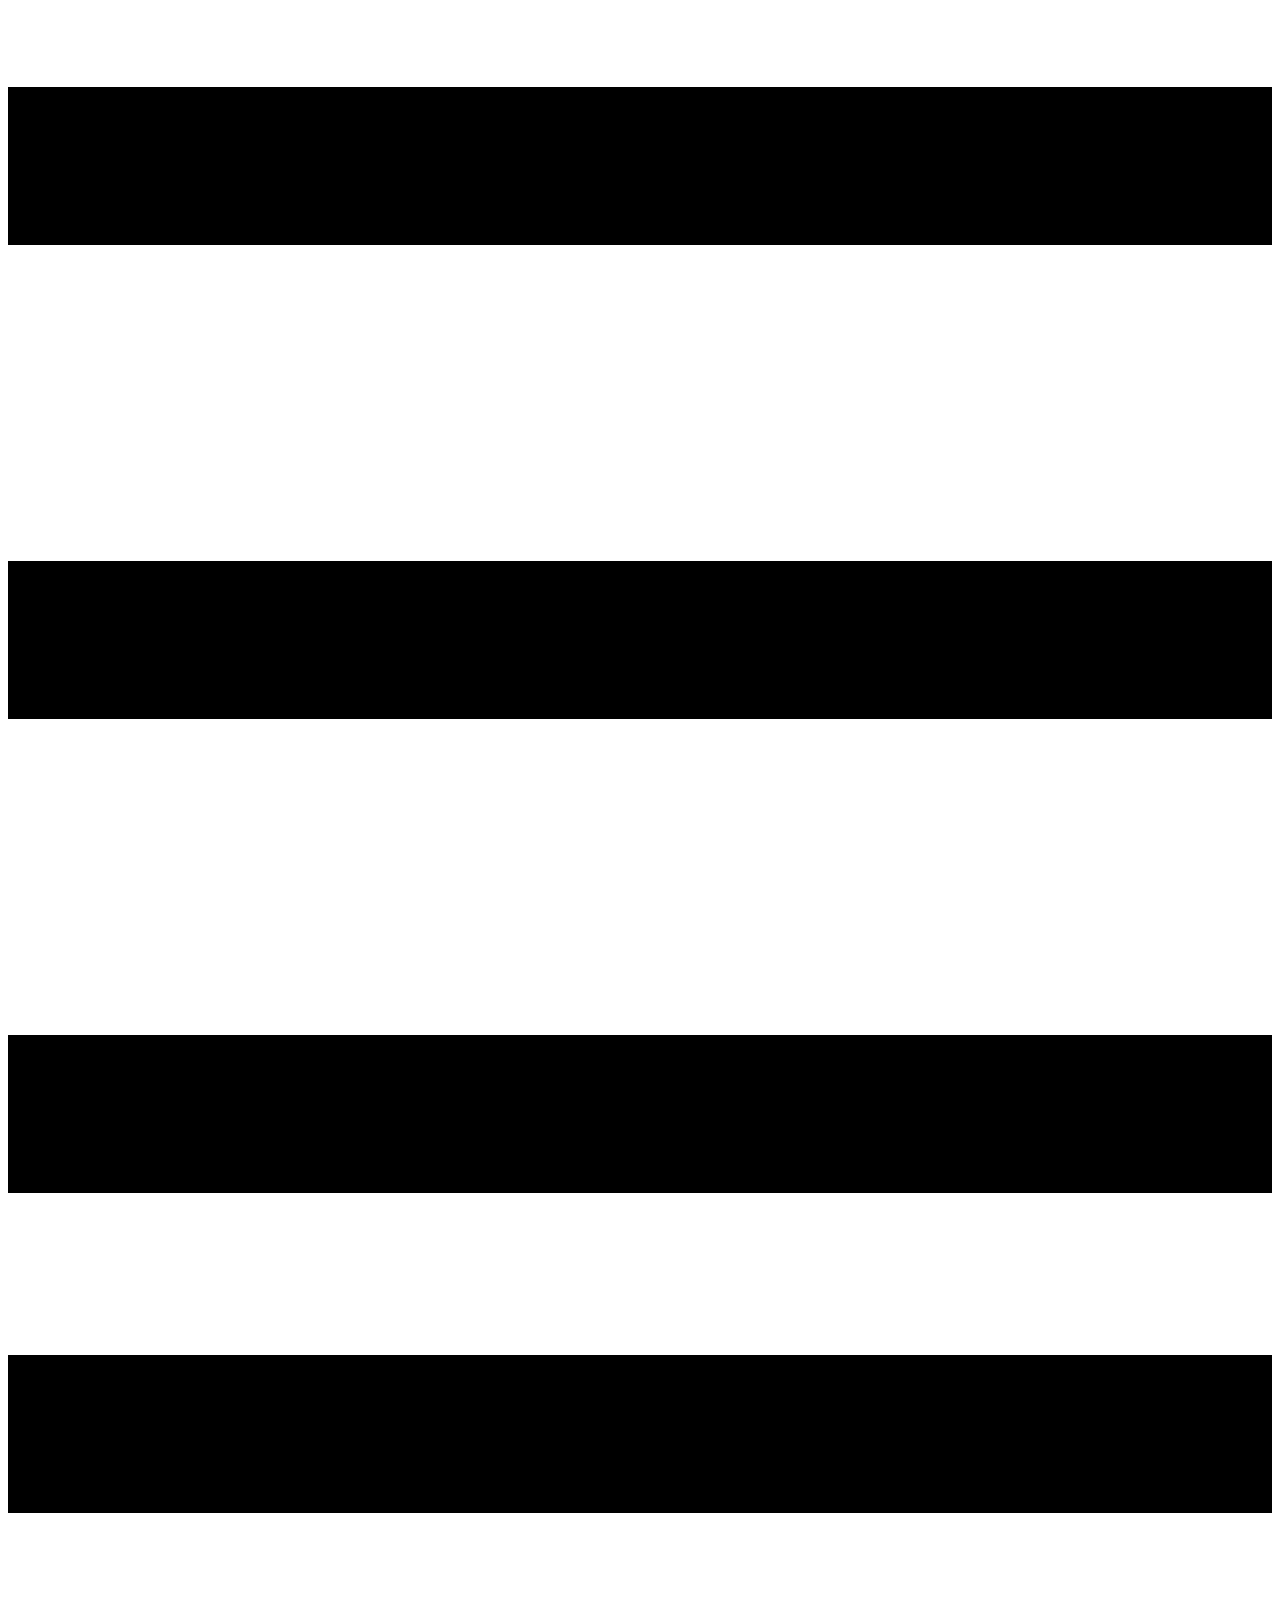
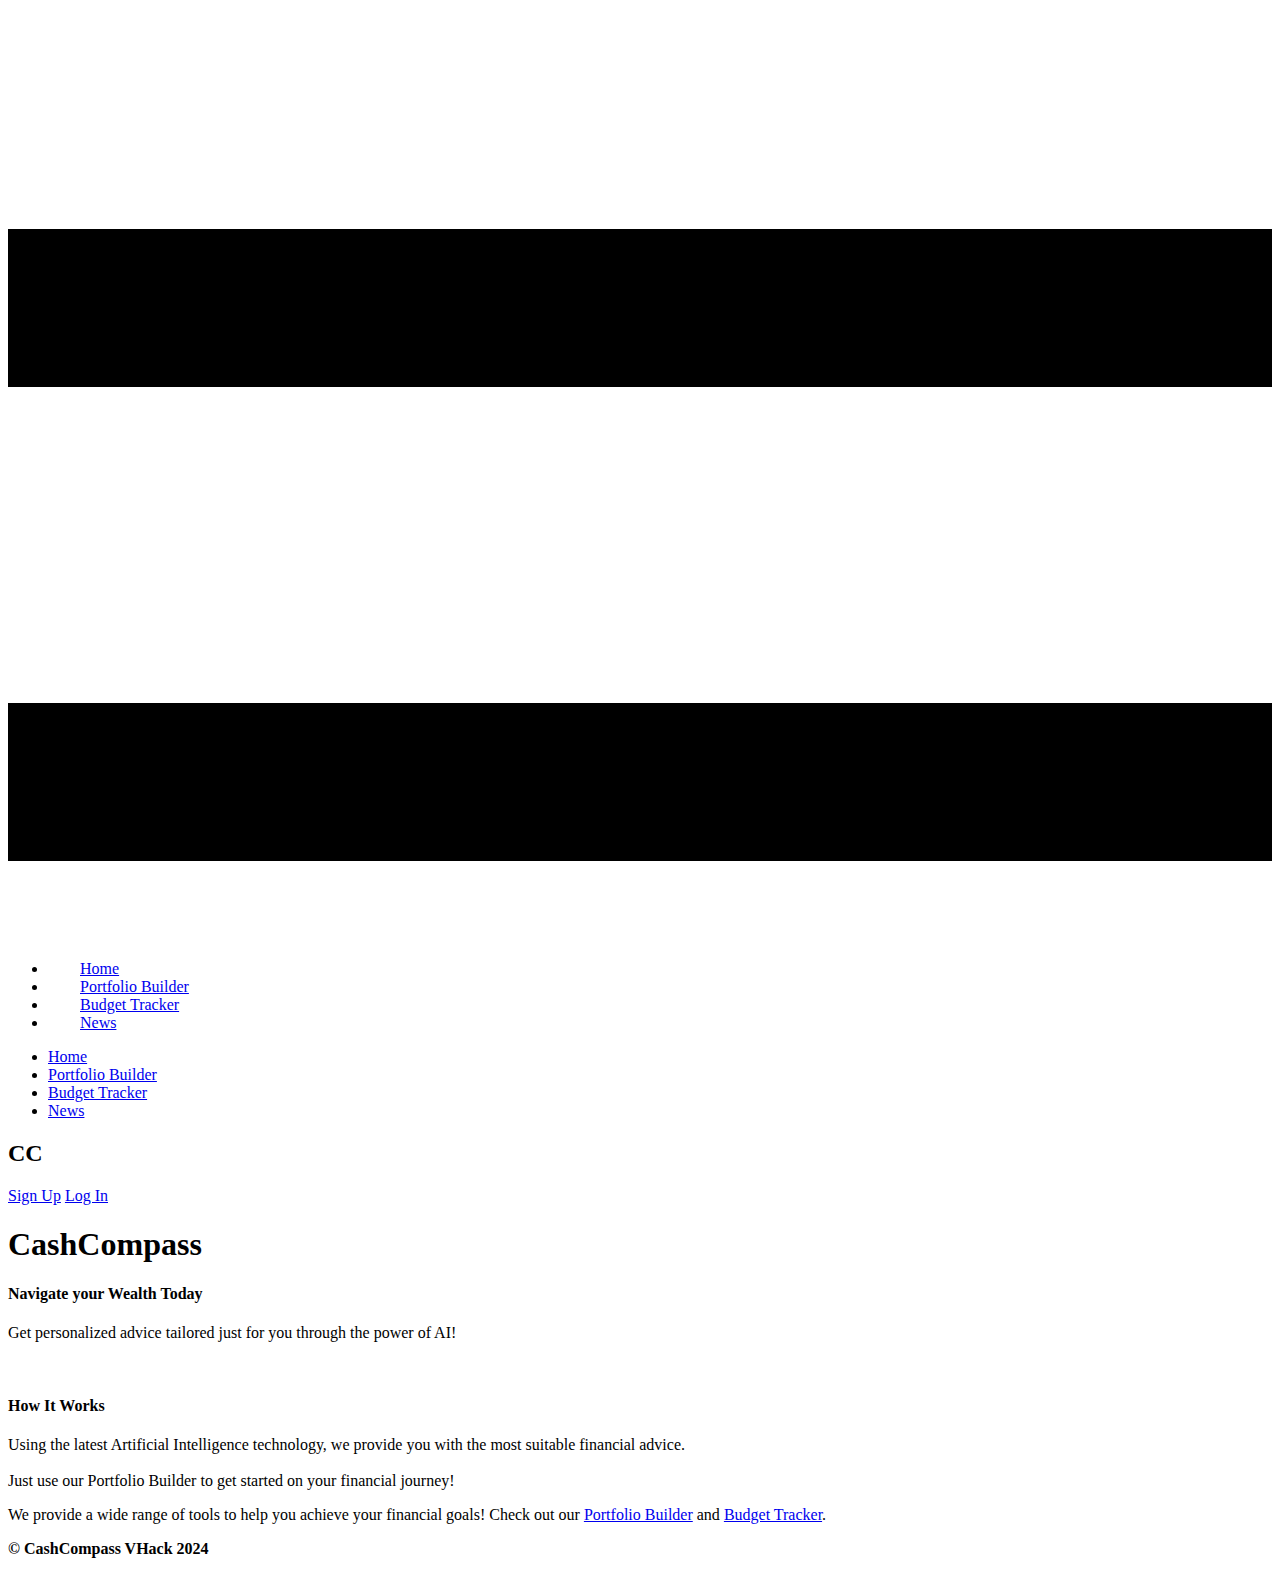
==== index.html @ 0fbaa310 "Add HTML files via upload" ====
<!DOCTYPE html>
<html style="font-size: 16px;" lang="en"><head>
    <meta name="viewport" content="width=device-width, initial-scale=1.0">
    <meta charset="utf-8">
    <meta name="keywords" content="CashCompass, VHack 2024">
    <meta name="description" content="">
	<link rel="icon" href="images/favicon.ico">
    <title>Home</title>
    <link rel="stylesheet" href="styles/myPage.css" media="screen">
<link rel="stylesheet" href="styles/Home.css" media="screen">
    <script class="u-script" type="text/javascript" src="scripts/jquery.js" defer=""></script>
    <script class="u-script" type="text/javascript" src="scripts/myPage.js" defer=""></script>
    
    
    
    
    
    
    <script type="application/ld+json">{
		"@context": "http://schema.org",
		"@type": "Organization",
		"name": ""
}</script>
    <meta name="theme-color" content="#478ac9">
    <meta property="og:title" content="Home">
    <meta property="og:type" content="website">
  <meta data-intl-tel-input-cdn-path="intlTelInput/"></head>
  <body data-path-to-root="./" data-include-products="false" class="u-body u-xl-mode" data-lang="en"><header class="u-clearfix u-header u-header" id="sec-511f"><div class="u-clearfix u-sheet u-sheet-1">
        <nav class="u-menu u-menu-one-level u-offcanvas u-menu-1">
          <div class="menu-collapse u-custom-font" style="font-size: 1rem; letter-spacing: 0px; font-family: MadimiOne-Regular;">
            <a class="u-button-style u-custom-left-right-menu-spacing u-custom-padding-bottom u-custom-top-bottom-menu-spacing u-nav-link u-text-active-palette-1-base u-text-hover-palette-2-base" href="#">
              <svg class="u-svg-link" viewBox="0 0 24 24"><use xmlns:xlink="http://www.w3.org/1999/xlink" xlink:href="#menu-hamburger"></use></svg>
              <svg class="u-svg-content" version="1.1" id="menu-hamburger" viewBox="0 0 16 16" x="0px" y="0px" xmlns:xlink="http://www.w3.org/1999/xlink" xmlns="http://www.w3.org/2000/svg"><g><rect y="1" width="16" height="2"></rect><rect y="7" width="16" height="2"></rect><rect y="13" width="16" height="2"></rect>
</g></svg>
            </a>
          </div>
          <div class="u-custom-menu u-nav-container">
            <ul class="u-custom-font u-nav u-unstyled u-nav-1"><li class="u-nav-item"><a class="u-button-style u-nav-link u-text-active-palette-1-base u-text-hover-palette-2-base" href="Home.html" style="padding: 22px 32px;">Home</a>
</li><li class="u-nav-item"><a class="u-button-style u-nav-link u-text-active-palette-1-base u-text-hover-palette-2-base" href="Portfolio-Builder.html" style="padding: 22px 32px;">Portfolio Builder</a>
</li><li class="u-nav-item"><a class="u-button-style u-nav-link u-text-active-palette-1-base u-text-hover-palette-2-base" href="Budget-Tracker.html" style="padding: 22px 32px;">Budget Tracker</a>
</li><li class="u-nav-item"><a class="u-button-style u-nav-link u-text-active-palette-1-base u-text-hover-palette-2-base" href="News.html" style="padding: 22px 32px;">News</a>
</li></ul>
          </div>
          <div class="u-custom-menu u-nav-container-collapse">
            <div class="u-black u-container-style u-inner-container-layout u-opacity u-opacity-95 u-sidenav">
              <div class="u-inner-container-layout u-sidenav-overflow">
                <div class="u-menu-close"></div>
                <ul class="u-align-center u-nav u-popupmenu-items u-unstyled u-nav-2"><li class="u-nav-item"><a class="u-button-style u-nav-link" href="Home.html">Home</a>
</li><li class="u-nav-item"><a class="u-button-style u-nav-link" href="Portfolio-Builder.html">Portfolio Builder</a>
</li><li class="u-nav-item"><a class="u-button-style u-nav-link" href="Budget-Tracker.html">Budget Tracker</a>
</li><li class="u-nav-item"><a class="u-button-style u-nav-link" href="News.html">News</a>
</li></ul>
              </div>
            </div>
            <div class="u-black u-menu-overlay u-opacity u-opacity-70"></div>
          </div>
        </nav>
        <h2 class="u-text u-text-default u-text-1">
          <a class="u-active-none u-border-none u-btn u-button-link u-button-style u-custom-font u-hover-none u-none u-text-palette-1-base u-btn-1" data-href="Home.html">CC</a>
        </h2>
        <a href="Sign-Up.html" class="u-border-2 u-border-black u-btn u-button-style u-custom-font u-hover-black u-none u-text-black u-text-hover-white u-btn-2">Sign Up</a>
        <a href="Log-In.html" class="u-border-2 u-border-black u-btn u-button-style u-custom-font u-hover-black u-none u-text-black u-text-hover-white u-btn-3">Log In</a>
      </div></header>
    <section class="u-align-center-lg u-align-center-md u-align-center-xl u-align-left-sm u-align-left-xs u-clearfix u-valign-middle-sm u-valign-middle-xs u-white u-section-1" id="carousel_6de9">
      <div class="u-expanded-height u-expanded-height-lg u-expanded-height-md u-expanded-height-xl u-palette-5-base u-shape u-shape-rectangle u-shape-1"></div>
      <h1 class="u-custom-font u-text u-text-default u-text-1">CashCompass</h1>
      <h4 class="u-custom-font u-text u-text-default u-text-2">Navigate your Wealth Today</h4>
      <div class="data-layout-selected u-clearfix u-layout-wrap u-layout-wrap-1">
        <div class="u-gutter-0 u-layout">
          <div class="u-layout-row">
            <div class="u-size-18 u-size-30-md">
              <div class="u-layout-col">
                <div class="u-container-style u-layout-cell u-left-cell u-size-30 u-layout-cell-1">
                  <div class="u-container-layout u-container-layout-1">
                    <p class="u-custom-font u-text u-text-3">Get personalized advice tailored just for you through the power of AI!&nbsp;</p>
                  </div>
                </div>
                <div class="u-container-style u-layout-cell u-left-cell u-size-30 u-layout-cell-2">
                  <div class="u-container-layout u-container-layout-2"></div>
                </div>
              </div>
            </div>
            <div class="u-size-24 u-size-30-md">
              <div class="u-layout-col">
                <div class="u-align-center u-container-style u-layout-cell u-palette-3-light-2 u-size-60 u-layout-cell-3">
                  <div class="u-container-layout u-valign-top u-container-layout-3">
                    <img src="images/4abaff86944da8826da0b79e8a0ff08a25c83c6dc4500ad5193682e3a07a46d9c67d6474e17c71933e3f9fa9e5c851175e92c1b2ada592873acc8d_1280.jpg" alt="" class="u-expanded-width u-image u-image-default u-image-1" data-image-width="1280" data-image-height="865">
                    <h4 class="u-custom-font u-text u-text-default u-text-4">How It Works</h4>
                    <p class="u-custom-font u-text u-text-default u-text-5">Using the latest Artificial Intelligence technology, we provide you with the most suitable financial advice.<br>
                      <br>Just use our Portfolio Builder to get started on your financial journey!
                    </p>
                  </div>
                </div>
              </div>
            </div>
            <div class="u-size-18 u-size-60-md">
              <div class="u-layout-col">
                <div class="u-container-style u-layout-cell u-right-cell u-size-30 u-layout-cell-4">
                  <div class="u-container-layout u-container-layout-4">
                    <p class="u-custom-font u-text u-text-default u-text-6">We provide a wide range of tools to help you achieve your financial goals! Check out our <a href="Portfolio-Builder.html" class="u-active-none u-border-none u-btn u-button-link u-button-style u-hover-none u-none u-text-palette-1-base u-btn-1">Portfolio Builder</a> and <a href="Budget-Tracker.html" class="u-active-none u-border-none u-btn u-button-link u-button-style u-hover-none u-none u-text-palette-1-base u-btn-2">Budget Tracker</a>.<br>
                    </p>
                  </div>
                </div>
                <div class="u-container-style u-layout-cell u-right-cell u-size-30 u-layout-cell-5">
                  <div class="u-container-layout u-container-layout-5"></div>
                </div>
              </div>
            </div>
          </div>
        </div>
      </div>
    </section>
    
    
    
    <footer class="u-align-center u-clearfix u-footer u-grey-80 u-footer" id="sec-7d5c"><div class="u-clearfix u-sheet u-sheet-1">
        <p class="u-small-text u-text u-text-variant u-text-1"><b>© CashCompass VHack 2024</b>
        </p>
      </div></footer>
    
  
</body></html>
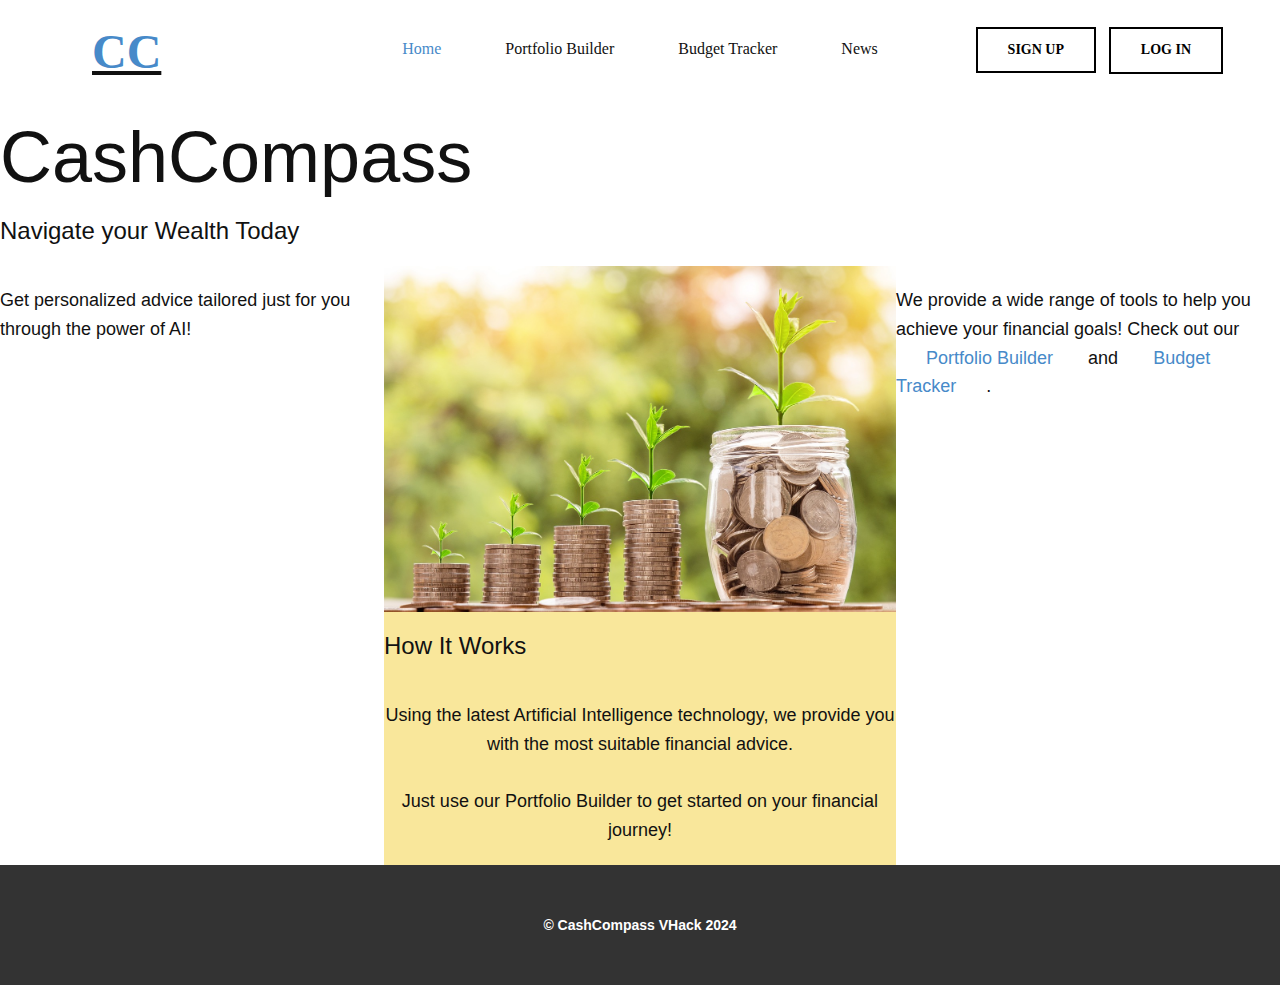
==== commit 7a2f149d: "Fix minor bug" ====
--- a/index.html
+++ b/index.html
@@ -7,7 +7,7 @@
 	<link rel="icon" href="images/favicon.ico">
     <title>Home</title>
     <link rel="stylesheet" href="styles/myPage.css" media="screen">
-<link rel="stylesheet" href="styles/Home.css" media="screen">
+<link rel="stylesheet" href="styles/index" media="screen">
     <script class="u-script" type="text/javascript" src="scripts/jquery.js" defer=""></script>
     <script class="u-script" type="text/javascript" src="scripts/myPage.js" defer=""></script>
     
@@ -119,4 +119,4 @@
       </div></footer>
     
   
-</body></html>+</body></html>
--- a/styles/myPage.css
+++ b/styles/myPage.css
@@ -0,0 +1,43056 @@
+.fr-clearfix::after {
+  clear: both;
+  display: block;
+  content: "";
+  height: 0; }
+
+.fr-hide-by-clipping {
+  position: absolute;
+  width: 1px;
+  height: 1px;
+  padding: 0;
+  margin: -1px;
+  overflow: hidden;
+  clip: rect(0, 0, 0, 0);
+  border: 0; }
+
+.fr-view img.fr-rounded, .fr-view .fr-img-caption.fr-rounded img {
+  border-radius: 10px;
+  -moz-border-radius: 10px;
+  -webkit-border-radius: 10px;
+  -moz-background-clip: padding;
+  -webkit-background-clip: padding-box;
+  background-clip: padding-box; }
+
+.fr-view img.fr-shadow, .fr-view .fr-img-caption.fr-shadow img {
+  -webkit-box-shadow: 10px 10px 5px 0px #cccccc;
+  -moz-box-shadow: 10px 10px 5px 0px #cccccc;
+  box-shadow: 10px 10px 5px 0px #cccccc; }
+
+.fr-view img.fr-bordered, .fr-view .fr-img-caption.fr-bordered img {
+  border: solid 5px #CCC; }
+
+.fr-view img.fr-bordered {
+  -webkit-box-sizing: content-box;
+  -moz-box-sizing: content-box;
+  box-sizing: content-box; }
+
+.fr-view .fr-img-caption.fr-bordered img {
+  -webkit-box-sizing: border-box;
+  -moz-box-sizing: border-box;
+  box-sizing: border-box; }
+
+.fr-view {
+  word-wrap: break-word; }
+  .fr-view span[style~="color:"] a {
+    color: inherit; }
+  .fr-view strong {
+    font-weight: 700; }
+  .fr-view table[border='0'] td:not([class]), .fr-view table[border='0'] th:not([class]), .fr-view table[border='0'] td[class=""], .fr-view table[border='0'] th[class=""] {
+    border-width: 0px; }
+  .fr-view table {
+    border: none;
+    border-collapse: collapse;
+    empty-cells: show;
+    max-width: 100%; }
+    .fr-view table td {
+      min-width: 5px; }
+    .fr-view table.fr-dashed-borders td, .fr-view table.fr-dashed-borders th {
+      border-style: dashed; }
+    .fr-view table.fr-alternate-rows tbody tr:nth-child(2n) {
+      background: whitesmoke; }
+    .fr-view table td, .fr-view table th {
+      border: 1px solid #DDD; }
+      .fr-view table td:empty, .fr-view table th:empty {
+        height: 20px; }
+      .fr-view table td.fr-highlighted, .fr-view table th.fr-highlighted {
+        border: 1px double red; }
+      .fr-view table td.fr-thick, .fr-view table th.fr-thick {
+        border-width: 2px; }
+    .fr-view table th {
+      background: #ececec; }
+  .fr-view hr {
+    clear: both;
+    user-select: none;
+    -o-user-select: none;
+    -moz-user-select: none;
+    -khtml-user-select: none;
+    -webkit-user-select: none;
+    -ms-user-select: none;
+    break-after: always;
+    page-break-after: always; }
+  .fr-view .fr-file {
+    position: relative; }
+    .fr-view .fr-file::after {
+      position: relative;
+      content: "\1F4CE";
+      font-weight: normal; }
+  .fr-view pre {
+    white-space: pre-wrap;
+    word-wrap: break-word;
+    overflow: visible; }
+/*  .fr-view[dir="rtl"] blockquote {
+    border-left: none;
+    border-right: solid 2px #5E35B1;
+    margin-right: 0;
+    padding-right: 5px;
+    padding-left: 0; }
+    .fr-view[dir="rtl"] blockquote blockquote {
+      border-color: #00BCD4; }
+      .fr-view[dir="rtl"] blockquote blockquote blockquote {
+        border-color: #43A047; }
+  .fr-view blockquote {
+    border-left: solid 2px #5E35B1;
+    margin-left: 0;
+    padding-left: 5px;
+    color: #5E35B1; }
+    .fr-view blockquote blockquote {
+      border-color: #00BCD4;
+      color: #00BCD4; }
+      .fr-view blockquote blockquote blockquote {
+        border-color: #43A047;
+        color: #43A047; } */
+  .fr-view span.fr-emoticon {
+    font-weight: normal;
+    font-family: "Apple Color Emoji","Segoe UI Emoji","NotoColorEmoji","Segoe UI Symbol","Android Emoji","EmojiSymbols";
+    display: inline;
+    line-height: 0; }
+    .fr-view span.fr-emoticon.fr-emoticon-img {
+      background-repeat: no-repeat !important;
+      font-size: inherit;
+      height: 1em;
+      width: 1em;
+      min-height: 20px;
+      min-width: 20px;
+      display: inline-block;
+      margin: -.1em .1em .1em;
+      line-height: 1;
+      vertical-align: middle; }
+  .fr-view .fr-text-gray {
+    color: #AAA !important; }
+  .fr-view .fr-text-bordered {
+    border-top: solid 1px #222;
+    border-bottom: solid 1px #222;
+    padding: 10px 0; }
+  .fr-view .fr-text-spaced {
+    letter-spacing: 1px; }
+  .fr-view .fr-text-uppercase {
+    text-transform: uppercase; }
+  .fr-view .fr-class-highlighted {
+    background-color: #ffff00; }
+  .fr-view .fr-class-code {
+    border-color: #cccccc;
+    border-radius: 2px;
+    -moz-border-radius: 2px;
+    -webkit-border-radius: 2px;
+    -moz-background-clip: padding;
+    -webkit-background-clip: padding-box;
+    background-clip: padding-box;
+    background: #f5f5f5;
+    padding: 10px;
+    font-family: "Courier New", Courier, monospace; }
+  .fr-view .fr-class-transparency {
+    opacity: 0.5; }
+  .fr-view img {
+    position: relative;
+    max-width: 100%; }
+    .fr-view img.fr-dib {
+      margin: 10px auto;
+      display: block;
+      float: none;
+      vertical-align: top; }
+      .fr-view img.fr-dib.fr-fil {
+        margin-left: 0;
+        text-align: left; }
+      .fr-view img.fr-dib.fr-fir {
+        margin-right: 0;
+        text-align: right; }
+    .fr-view img.fr-dii {
+      display: inline-block;
+      float: none;
+      vertical-align: bottom;
+      margin-left: 5px;
+      margin-right: 5px;
+      max-width: calc(100% - (2 * 5px)); }
+      .fr-view img.fr-dii.fr-fil {
+        float: left;
+        margin: 10px 15px 10px 0;
+        max-width: calc(100% - 5px); }
+      .fr-view img.fr-dii.fr-fir {
+        float: right;
+        margin: 10px 0 10px 15px;
+        max-width: calc(100% - 5px); }
+  .fr-view span.fr-img-caption {
+    position: relative;
+    max-width: 100%; }
+    .fr-view span.fr-img-caption.fr-dib {
+      margin: 5px auto;
+      display: block;
+      float: none;
+      vertical-align: top; }
+      .fr-view span.fr-img-caption.fr-dib.fr-fil {
+        margin-left: 0;
+        text-align: left; }
+      .fr-view span.fr-img-caption.fr-dib.fr-fir {
+        margin-right: 0;
+        text-align: right; }
+    .fr-view span.fr-img-caption.fr-dii {
+      display: inline-block;
+      float: none;
+      vertical-align: bottom;
+      margin-left: 5px;
+      margin-right: 5px;
+      max-width: calc(100% - (2 * 5px)); }
+      .fr-view span.fr-img-caption.fr-dii.fr-fil {
+        float: left;
+        margin: 5px 5px 5px 0;
+        max-width: calc(100% - 5px); }
+      .fr-view span.fr-img-caption.fr-dii.fr-fir {
+        float: right;
+        margin: 5px 0 5px 5px;
+        max-width: calc(100% - 5px); }
+  .fr-view .fr-video {
+    text-align: center;
+    position: relative; }
+    .fr-view .fr-video.fr-rv {
+      padding-bottom: 56.25%;
+      padding-top: 30px;
+      height: 0;
+      overflow: hidden; }
+      .fr-view .fr-video.fr-rv > iframe, .fr-view .fr-video.fr-rv object, .fr-view .fr-video.fr-rv embed {
+        position: absolute !important;
+        top: 0;
+        left: 0;
+        width: 100%;
+        height: 100%; }
+    .fr-view .fr-video > * {
+      -webkit-box-sizing: content-box;
+      -moz-box-sizing: content-box;
+      box-sizing: content-box;
+      max-width: 100%;
+      border: none; }
+    .fr-view .fr-video.fr-dvb {
+      display: block;
+      clear: both; }
+      .fr-view .fr-video.fr-dvb.fr-fvl {
+        text-align: left; }
+      .fr-view .fr-video.fr-dvb.fr-fvr {
+        text-align: right; }
+    .fr-view .fr-video.fr-dvi {
+      display: inline-block; }
+      .fr-view .fr-video.fr-dvi.fr-fvl {
+        float: left; }
+      .fr-view .fr-video.fr-dvi.fr-fvr {
+        float: right; }
+  .fr-view a.fr-strong {
+    font-weight: 700; }
+  .fr-view a.fr-green {
+    color: green; }
+  .fr-view .fr-img-caption {
+    text-align: center; }
+    .fr-view .fr-img-caption .fr-img-wrap {
+      padding: 0;
+      margin: auto;
+      text-align: center;
+      width: 100%; }
+      .fr-view .fr-img-caption .fr-img-wrap a {
+        display: block; }
+      .fr-view .fr-img-caption .fr-img-wrap img {
+        display: block;
+        margin: auto;
+        width: 100%; }
+      .fr-view .fr-img-caption .fr-img-wrap > span {
+        margin: auto;
+        display: block;
+        padding: 5px 5px 10px;
+        font-size: 14px;
+        font-weight: initial;
+        -webkit-box-sizing: border-box;
+        -moz-box-sizing: border-box;
+        box-sizing: border-box;
+        -webkit-opacity: 0.9;
+        -moz-opacity: 0.9;
+        opacity: 0.9;
+        -ms-filter: "progid:DXImageTransform.Microsoft.Alpha(Opacity=0)";
+        width: 100%;
+        text-align: center; }
+  .fr-view button.fr-rounded, .fr-view input.fr-rounded, .fr-view textarea.fr-rounded {
+    border-radius: 10px;
+    -moz-border-radius: 10px;
+    -webkit-border-radius: 10px;
+    -moz-background-clip: padding;
+    -webkit-background-clip: padding-box;
+    background-clip: padding-box; }
+  .fr-view button.fr-large, .fr-view input.fr-large, .fr-view textarea.fr-large {
+    font-size: 24px; }
+
+/**
+ * Image style.
+ */
+a.fr-view.fr-strong {
+  font-weight: 700; }
+a.fr-view.fr-green {
+  color: green; }
+
+/**
+ * Link style.
+ */
+img.fr-view {
+  position: relative;
+  max-width: 100%; }
+  img.fr-view.fr-dib {
+    margin: 5px auto;
+    display: block;
+    float: none;
+    vertical-align: top; }
+    img.fr-view.fr-dib.fr-fil {
+      margin-left: 0;
+      text-align: left; }
+    img.fr-view.fr-dib.fr-fir {
+      margin-right: 0;
+      text-align: right; }
+  img.fr-view.fr-dii {
+    display: inline-block;
+    float: none;
+    vertical-align: bottom;
+    margin-left: 5px;
+    margin-right: 5px;
+    max-width: calc(100% - (2 * 5px)); }
+    img.fr-view.fr-dii.fr-fil {
+      float: left;
+      margin: 5px 5px 5px 0;
+      max-width: calc(100% - 5px); }
+    img.fr-view.fr-dii.fr-fir {
+      float: right;
+      margin: 5px 0 5px 5px;
+      max-width: calc(100% - 5px); }
+
+span.fr-img-caption.fr-view {
+  position: relative;
+  max-width: 100%; }
+  span.fr-img-caption.fr-view.fr-dib {
+    margin: 5px auto;
+    display: block;
+    float: none;
+    vertical-align: top; }
+    span.fr-img-caption.fr-view.fr-dib.fr-fil {
+      margin-left: 0;
+      text-align: left; }
+    span.fr-img-caption.fr-view.fr-dib.fr-fir {
+      margin-right: 0;
+      text-align: right; }
+  span.fr-img-caption.fr-view.fr-dii {
+    display: inline-block;
+    float: none;
+    vertical-align: bottom;
+    margin-left: 5px;
+    margin-right: 5px;
+    max-width: calc(100% - (2 * 5px)); }
+    span.fr-img-caption.fr-view.fr-dii.fr-fil {
+      float: left;
+      margin: 5px 5px 5px 0;
+      max-width: calc(100% - 5px); }
+    span.fr-img-caption.fr-view.fr-dii.fr-fir {
+      float: right;
+      margin: 5px 0 5px 5px;
+      max-width: calc(100% - 5px); }
+/*end-commonstyles library*/@charset "UTF-8";
+.u-hidden-block {
+  visibility: hidden!important;
+}
+.u-locked-block {
+  pointer-events: none!important;
+}
+/*! normalize.css v4.1.1 | MIT License | github.com/necolas/normalize.css */
+html {
+  font-family: sans-serif;
+  -ms-text-size-adjust: 100%;
+  -webkit-text-size-adjust: 100%;
+}
+body {
+  margin: 0;
+}
+article,
+aside,
+details,
+figcaption,
+figure,
+footer,
+header,
+main,
+menu,
+nav,
+section,
+summary {
+  display: block;
+}
+audio,
+canvas,
+progress,
+video {
+  display: inline-block;
+}
+audio:not([controls]) {
+  display: none;
+  height: 0;
+}
+progress {
+  vertical-align: baseline;
+}
+template,
+[hidden] {
+  display: none;
+}
+a {
+  background-color: transparent;
+  -webkit-text-decoration-skip: objects;
+}
+a:active,
+a:hover {
+  outline-width: 0;
+}
+abbr[title] {
+  border-bottom: none;
+  text-decoration: underline;
+}
+b,
+strong {
+  font-weight: inherit;
+  font-weight: bold;
+}
+dfn {
+  font-style: italic;
+}
+h1 {
+  font-size: 2em;
+  margin: 0.67em 0;
+}
+mark {
+  background-color: #ff0;
+  color: #000;
+}
+small {
+  font-size: 80%;
+}
+sub,
+sup {
+  font-size: 75%;
+  line-height: 0;
+  position: relative;
+  vertical-align: baseline;
+}
+sub {
+  bottom: -0.25em;
+}
+sup {
+  top: -0.5em;
+}
+img {
+  border-style: none;
+}
+svg:not(:root) {
+  overflow: hidden;
+}
+code,
+kbd,
+pre,
+samp {
+  font-family: monospace,monospace;
+  font-size: 1em;
+}
+hr {
+  box-sizing: content-box;
+  height: 0;
+  overflow: visible;
+}
+button,
+input,
+optgroup,
+select,
+textarea {
+  color: inherit;
+  font: inherit;
+  margin: 0;
+}
+optgroup {
+  font-weight: 700;
+}
+button,
+input {
+  overflow: visible;
+}
+button,
+select {
+  text-transform: none;
+}
+button,
+html [type="button"],
+[type="reset"],
+[type="submit"] {
+  -webkit-appearance: button;
+}
+button::-moz-focus-inner,
+[type="button"]::-moz-focus-inner,
+[type="reset"]::-moz-focus-inner,
+[type="submit"]::-moz-focus-inner {
+  border-style: none;
+  padding: 0;
+}
+button:-moz-focusring,
+[type="button"]:-moz-focusring,
+[type="reset"]:-moz-focusring,
+[type="submit"]:-moz-focusring {
+  outline: 1px dotted ButtonText;
+}
+fieldset {
+  border: 1px solid silver;
+  margin: 0 2px;
+  padding: 0.35em 0.625em 0.75em;
+}
+legend {
+  box-sizing: border-box;
+  color: inherit;
+  display: table;
+  max-width: 100%;
+  padding: 0;
+  white-space: normal;
+}
+textarea {
+  overflow: auto;
+  outline: none;
+}
+button,
+select,
+input,
+textarea {
+  outline: none;
+}
+[type="checkbox"],
+[type="radio"] {
+  box-sizing: border-box;
+  padding: 0;
+}
+[type="number"]::-webkit-inner-spin-button,
+[type="number"]::-webkit-outer-spin-button {
+  height: auto;
+}
+[type="search"] {
+  -webkit-appearance: textfield;
+  outline-offset: -2px;
+}
+[type="search"]::-webkit-search-cancel-button,
+[type="search"]::-webkit-search-decoration {
+  -webkit-appearance: none;
+}
+::-webkit-input-placeholder {
+  color: inherit;
+  opacity: 0.54;
+}
+::-webkit-file-upload-button {
+  -webkit-appearance: button;
+  font: inherit;
+}
+ul,
+ol {
+  padding-left: 20px;
+}
+/* Fade effect */
+/* Over effect */
+/* Slide effect */
+/* Over and Slide effect */
+/* Flip Left effect */
+/* Flip Right effect */
+/* Flip Top effect */
+/* Flip Bottom effect */
+/* Wobble Left effect */
+/* Wobble Right effect */
+/* Wobble top effect */
+/* Wobble bottom effect */
+/* Zoom and Rotate Effects */
+/* Utility */
+.u-over-slide {
+  position: absolute;
+  left: 0;
+  top: 0;
+  width: 100%;
+  height: 100%;
+}
+.u-background-effect {
+  overflow: hidden;
+}
+.u-background-effect ~ .u-container-layout {
+  cursor: pointer;
+}
+/* Fade effect */
+.u-effect-fade .u-over-slide {
+  opacity: 0;
+  transition: all 500ms ease;
+}
+.u-effect-fade:hover .u-over-slide,
+.u-effect-fade.u-effect-active .u-over-slide {
+  opacity: 1;
+}
+/* Over effect */
+.u-effect-over-left .u-over-slide {
+  transform: translate(-100%, 0);
+  transition: all 500ms ease;
+}
+.u-effect-over-left:hover .u-over-slide,
+.u-effect-over-left.u-effect-active .u-over-slide {
+  transform: translate(0, 0);
+}
+.u-effect-over-right .u-over-slide {
+  transform: translate(100%, 0);
+  transition: all 500ms ease;
+}
+.u-effect-over-right:hover .u-over-slide,
+.u-effect-over-right.u-effect-active .u-over-slide {
+  transform: translate(0, 0);
+}
+.u-effect-over-top .u-over-slide {
+  transform: translate(0, -100%);
+  transition: all 500ms ease;
+}
+.u-effect-over-top:hover .u-over-slide,
+.u-effect-over-top.u-effect-active .u-over-slide {
+  transform: translate(0, 0);
+}
+.u-effect-over-bottom .u-over-slide {
+  transform: translate(0, 100%);
+  transition: all 500ms ease;
+}
+.u-effect-over-bottom:hover .u-over-slide,
+.u-effect-over-bottom.u-effect-active .u-over-slide {
+  transform: translate(0, 0);
+}
+.u-effect-over-topleft .u-over-slide {
+  transform: translate(-100%, -100%);
+  transition: all 500ms ease;
+}
+.u-effect-over-topleft:hover .u-over-slide,
+.u-effect-over-topleft.u-effect-active .u-over-slide {
+  transform: translate(0, 0);
+}
+.u-effect-over-topright .u-over-slide {
+  transform: translate(100%, -100%);
+  transition: all 500ms ease;
+}
+.u-effect-over-topright:hover .u-over-slide,
+.u-effect-over-topright.u-effect-active .u-over-slide {
+  transform: translate(0, 0);
+}
+.u-effect-over-bottomleft .u-over-slide {
+  transform: translate(-100%, 100%);
+  transition: all 500ms ease;
+}
+.u-effect-over-bottomleft:hover .u-over-slide,
+.u-effect-over-bottomleft.u-effect-active .u-over-slide {
+  transform: translate(0, 0);
+}
+.u-effect-over-bottomright .u-over-slide {
+  transform: translate(100%, 100%);
+  transition: all 500ms ease;
+}
+.u-effect-over-bottomright:hover .u-over-slide,
+.u-effect-over-bottomright.u-effect-active .u-over-slide {
+  transform: translate(0, 0);
+}
+/* Slide effect */
+.u-effect-slide-left .u-over-slide {
+  transform: translate(-100%, 0);
+  transition: all 500ms ease;
+}
+.u-effect-slide-left:hover .u-over-slide,
+.u-effect-slide-left.u-effect-active .u-over-slide {
+  transform: translate(0, 0);
+}
+.u-effect-slide-left .u-back-slide {
+  transition: all 500ms ease;
+}
+.u-effect-slide-left:hover .u-back-slide,
+.u-effect-slide-left.u-effect-active .u-back-slide {
+  transform: translate(100%, 0);
+}
+.u-effect-slide-right .u-over-slide {
+  transform: translate(100%, 0);
+  transition: all 500ms ease;
+}
+.u-effect-slide-right:hover .u-over-slide,
+.u-effect-slide-right.u-effect-active .u-over-slide {
+  transform: translate(0, 0);
+}
+.u-effect-slide-right .u-back-slide {
+  transition: all 500ms ease;
+}
+.u-effect-slide-right:hover .u-back-slide,
+.u-effect-slide-right.u-effect-active .u-back-slide {
+  transform: translate(-100%, 0);
+}
+.u-effect-slide-top .u-over-slide {
+  transform: translate(0, -100%);
+  transition: all 500ms ease;
+}
+.u-effect-slide-top:hover .u-over-slide,
+.u-effect-slide-top.u-effect-active .u-over-slide {
+  transform: translate(0, 0);
+}
+.u-effect-slide-top .u-back-slide {
+  transition: all 500ms ease;
+}
+.u-effect-slide-top:hover .u-back-slide,
+.u-effect-slide-top.u-effect-active .u-back-slide {
+  transform: translate(0, 100%);
+}
+.u-effect-slide-bottom .u-over-slide {
+  transform: translate(0, 100%);
+  transition: all 500ms ease;
+}
+.u-effect-slide-bottom:hover .u-over-slide,
+.u-effect-slide-bottom.u-effect-active .u-over-slide {
+  transform: translate(0, 0);
+}
+.u-effect-slide-bottom .u-back-slide {
+  transition: all 500ms ease;
+}
+.u-effect-slide-bottom:hover .u-back-slide,
+.u-effect-slide-bottom.u-effect-active .u-back-slide {
+  transform: translate(0, -100%);
+}
+.u-effect-slide-topleft .u-over-slide {
+  transform: translate(-100%, -100%);
+  transition: all 500ms ease;
+}
+.u-effect-slide-topleft:hover .u-over-slide,
+.u-effect-slide-topleft.u-effect-active .u-over-slide {
+  transform: translate(0, 0);
+}
+.u-effect-slide-topleft .u-back-slide {
+  transition: all 500ms ease;
+}
+.u-effect-slide-topleft:hover .u-back-slide,
+.u-effect-slide-topleft.u-effect-active .u-back-slide {
+  transform: translate(100%, 100%);
+}
+.u-effect-slide-topright .u-over-slide {
+  transform: translate(100%, -100%);
+  transition: all 500ms ease;
+}
+.u-effect-slide-topright:hover .u-over-slide,
+.u-effect-slide-topright.u-effect-active .u-over-slide {
+  transform: translate(0, 0);
+}
+.u-effect-slide-topright .u-back-slide {
+  transition: all 500ms ease;
+}
+.u-effect-slide-topright:hover .u-back-slide,
+.u-effect-slide-topright.u-effect-active .u-back-slide {
+  transform: translate(-100%, 100%);
+}
+.u-effect-slide-bottomleft .u-over-slide {
+  transform: translate(-100%, 100%);
+  transition: all 500ms ease;
+}
+.u-effect-slide-bottomleft:hover .u-over-slide,
+.u-effect-slide-bottomleft.u-effect-active .u-over-slide {
+  transform: translate(0, 0);
+}
+.u-effect-slide-bottomleft .u-back-slide {
+  transition: all 500ms ease;
+}
+.u-effect-slide-bottomleft:hover .u-back-slide,
+.u-effect-slide-bottomleft.u-effect-active .u-back-slide {
+  transform: translate(100%, -100%);
+}
+.u-effect-slide-bottomright .u-over-slide {
+  transform: translate(100%, 100%);
+  transition: all 500ms ease;
+}
+.u-effect-slide-bottomright:hover .u-over-slide,
+.u-effect-slide-bottomright.u-effect-active .u-over-slide {
+  transform: translate(0, 0);
+}
+.u-effect-slide-bottomright .u-back-slide {
+  transition: all 500ms ease;
+}
+.u-effect-slide-bottomright:hover .u-back-slide,
+.u-effect-slide-bottomright.u-effect-active .u-back-slide {
+  transform: translate(-100%, -100%);
+}
+/* Flip */
+.u-effect-flip-left,
+.u-effect-flip-left .u-slidesWrapper {
+  perspective: 300px;
+}
+.u-effect-flip-left .u-over-slide {
+  opacity: 0;
+  transform: rotateY(180deg);
+  transform-origin: center left;
+  transition: transform 500ms ease, transform-origin 500ms ease, opacity 0ms ease 500ms;
+}
+.u-effect-flip-left:hover .u-over-slide,
+.u-effect-flip-left.u-effect-active .u-over-slide {
+  opacity: 1;
+  transform: rotateY(0deg);
+  transition: transform 500ms ease, transform-origin 500ms ease;
+}
+.u-effect-flip-right,
+.u-effect-flip-right .u-slidesWrapper {
+  perspective: 300px;
+}
+.u-effect-flip-right .u-over-slide {
+  opacity: 0;
+  transform: rotateY(-180deg);
+  transform-origin: center right;
+  transition: transform 500ms ease, transform-origin 500ms ease, opacity 0ms ease 500ms;
+}
+.u-effect-flip-right:hover .u-over-slide,
+.u-effect-flip-right.u-effect-active .u-over-slide {
+  opacity: 1;
+  transform: rotateY(0deg);
+  transition: transform 500ms ease, transform-origin 500ms ease;
+}
+.u-effect-flip-top,
+.u-effect-flip-top .u-slidesWrapper {
+  perspective: 300px;
+}
+.u-effect-flip-top .u-over-slide {
+  opacity: 0;
+  transform: rotateX(-180deg);
+  transform-origin: center top;
+  transition: transform 500ms ease, transform-origin 500ms ease, opacity 0ms ease 500ms;
+}
+.u-effect-flip-top:hover .u-over-slide,
+.u-effect-flip-top.u-effect-active .u-over-slide {
+  opacity: 1;
+  transform: rotateX(0deg);
+  transition: transform 500ms ease, transform-origin 500ms ease;
+}
+.u-effect-flip-bottom,
+.u-effect-flip-bottom .u-slidesWrapper {
+  perspective: 300px;
+}
+.u-effect-flip-bottom .u-over-slide {
+  opacity: 0;
+  transform: rotateX(180deg);
+  transform-origin: center bottom;
+  transition: transform 500ms ease, transform-origin 500ms ease, opacity 0ms ease 500ms;
+}
+.u-effect-flip-bottom:hover .u-over-slide,
+.u-effect-flip-bottom.u-effect-active .u-over-slide {
+  opacity: 1;
+  transform: rotateX(0deg);
+  transition: transform 500ms ease, transform-origin 500ms ease;
+}
+/* Wooble */
+.u-effect-wobble-left,
+.u-effect-wobble-left .u-slidesWrapper {
+  perspective: 300px;
+}
+.u-effect-wobble-left .u-over-slide {
+  opacity: 0;
+  transform: rotateY(130deg);
+  transform-origin: center left;
+  transition: transform 500ms ease, transform-origin 500ms ease, opacity 0ms ease 500ms;
+}
+.u-effect-wobble-left:hover .u-over-slide,
+.u-effect-wobble-left.u-effect-active .u-over-slide {
+  opacity: 1;
+  transform: rotateY(0deg);
+  transform-origin: center right;
+  transition: transform 500ms ease, transform-origin 500ms ease;
+}
+.u-effect-wobble-right,
+.u-effect-wobble-right .u-slidesWrapper {
+  perspective: 300px;
+}
+.u-effect-wobble-right .u-over-slide {
+  opacity: 0;
+  transform: rotateY(-130deg);
+  transform-origin: center right;
+  transition: transform 500ms ease, transform-origin 500ms ease, opacity 0ms ease 500ms;
+}
+.u-effect-wobble-right:hover .u-over-slide,
+.u-effect-wobble-right.u-effect-active .u-over-slide {
+  opacity: 1;
+  transform: rotateY(0deg);
+  transform-origin: center left;
+  transition: transform 500ms ease, transform-origin 500ms ease;
+}
+.u-effect-wobble-top,
+.u-effect-wobble-top .u-slidesWrapper {
+  perspective: 300px;
+}
+.u-effect-wobble-top .u-over-slide {
+  opacity: 0;
+  transform: rotateX(-130deg);
+  transform-origin: center top;
+  transition: transform 500ms ease, transform-origin 500ms ease, opacity 0ms ease 500ms;
+}
+.u-effect-wobble-top:hover .u-over-slide,
+.u-effect-wobble-top.u-effect-active .u-over-slide {
+  opacity: 1;
+  transform: rotateX(0deg);
+  transform-origin: center bottom;
+  transition: transform 500ms ease, transform-origin 500ms ease;
+}
+.u-effect-wobble-bottom,
+.u-effect-wobble-bottom .u-slidesWrapper {
+  perspective: 300px;
+}
+.u-effect-wobble-bottom .u-over-slide {
+  opacity: 0;
+  transform: rotateX(130deg);
+  transform-origin: center bottom;
+  transition: transform 500ms ease, transform-origin 500ms ease, opacity 0ms ease 500ms;
+}
+.u-effect-wobble-bottom:hover .u-over-slide,
+.u-effect-wobble-bottom.u-effect-active .u-over-slide {
+  opacity: 1;
+  transform: rotateX(0deg);
+  transform-origin: center top;
+  transition: transform 500ms ease, transform-origin 500ms ease;
+}
+/* Zoom */
+.u-effect-zoom .u-over-slide {
+  transition: transform 500ms ease;
+  transform: scale(0, 0);
+}
+.u-effect-zoom:hover .u-over-slide,
+.u-effect-zoom.u-effect-active .u-over-slide {
+  transform: scale(1, 1);
+}
+.u-effect-hover-zoom .u-back-slide,
+.u-effect-hover-zoom .u-background-effect-image {
+  transition: transform 500ms ease;
+  transform: scale(1);
+}
+.u-effect-hover-zoom:hover .u-back-slide,
+.u-effect-hover-zoom:hover .u-background-effect-image,
+.u-effect-hover-zoom.u-effect-active .u-back-slide,
+.u-effect-hover-zoom.u-effect-active .u-background-effect-image {
+  transform: scale(var(--effect-scale));
+}
+.u-effect-hover-zoomOut .u-back-slide,
+.u-effect-hover-zoomOut .u-background-effect-image {
+  transition: transform 500ms ease;
+  transform: scale(var(--effect-scale));
+}
+.u-effect-hover-zoomOut:hover .u-back-slide,
+.u-effect-hover-zoomOut:hover .u-background-effect-image,
+.u-effect-hover-zoomOut.u-effect-active .u-back-slide,
+.u-effect-hover-zoomOut.u-effect-active .u-background-effect-image {
+  transform: scale(1);
+}
+.u-effect-hover-liftUp > .u-background-effect {
+  overflow: visible;
+}
+.u-effect-hover-liftUp .u-back-slide,
+.u-effect-hover-liftUp .u-background-effect-image {
+  transition: transform 500ms ease;
+  transform: scale(1);
+}
+.u-effect-hover-liftUp:hover .u-back-slide,
+.u-effect-hover-liftUp.u-effect-active .u-back-slide,
+.u-effect-hover-liftUp:hover .u-background-effect-image,
+.u-effect-hover-liftUp.u-effect-active .u-background-effect-image {
+  transform: scale(var(--effect-scale));
+  z-index: 1;
+}
+.u-effect-hover-liftUp:hover > .u-container-layout {
+  z-index: 2;
+}
+.u-effect-zoom-rotate .u-over-slide {
+  transition: transform 500ms ease;
+  transform: rotate(0deg) scale(0, 0);
+}
+.u-effect-zoom-rotate:hover .u-over-slide,
+.u-effect-zoom-rotate.u-effect-active .u-over-slide {
+  transform: rotate(360deg) scale(1, 1);
+}
+.u-effect-zoom-rotateX .u-over-slide {
+  transition: transform 500ms ease;
+  transform: rotateX(0deg) scale(0, 0);
+}
+.u-effect-zoom-rotateX:hover .u-over-slide,
+.u-effect-zoom-rotateX.u-effect-active .u-over-slide {
+  transform: rotateX(360deg) scale(1, 1);
+}
+.u-effect-zoom-rotateY .u-over-slide {
+  transition: transform 500ms ease;
+  transform: rotateY(0deg) scale(0, 0);
+}
+.u-effect-zoom-rotateY:hover .u-over-slide,
+.u-effect-zoom-rotateY.u-effect-active .u-over-slide {
+  transform: rotateY(360deg) scale(1, 1);
+}
+.u-effect-hover-slide .u-back-image,
+.u-effect-hover-slide .u-background-effect-image {
+  transition-duration: 500ms;
+  transition-timing-function: ease;
+  transition-property: left, right, top, bottom;
+}
+.u-effect-hover-slide .u-effect-hover-slide-direction-right {
+  left: auto;
+}
+.u-effect-hover-slide .u-effect-hover-slide-direction-up {
+  top: auto;
+}
+.u-effect-hover-slide:hover .u-back-image.u-effect-hover-slide-direction-left,
+.u-effect-hover-slide:hover .u-background-effect-image.u-effect-hover-slide-direction-left,
+.u-effect-hover-slide.u-effect-active .u-back-image.u-effect-hover-slide-direction-left,
+.u-effect-hover-slide.u-effect-active .u-background-effect-image.u-effect-hover-slide-direction-left {
+  left: 0 !important;
+}
+.u-effect-hover-slide:hover .u-back-image.u-effect-hover-slide-direction-right,
+.u-effect-hover-slide:hover .u-background-effect-image.u-effect-hover-slide-direction-right,
+.u-effect-hover-slide.u-effect-active .u-back-image.u-effect-hover-slide-direction-right,
+.u-effect-hover-slide.u-effect-active .u-background-effect-image.u-effect-hover-slide-direction-right {
+  right: 0 !important;
+}
+.u-effect-hover-slide:hover .u-back-image.u-effect-hover-slide-direction-up,
+.u-effect-hover-slide:hover .u-background-effect-image.u-effect-hover-slide-direction-up,
+.u-effect-hover-slide.u-effect-active .u-back-image.u-effect-hover-slide-direction-up,
+.u-effect-hover-slide.u-effect-active .u-background-effect-image.u-effect-hover-slide-direction-up {
+  bottom: 0 !important;
+}
+.u-effect-hover-slide:hover .u-back-image.u-effect-hover-slide-direction-down,
+.u-effect-hover-slide:hover .u-background-effect-image.u-effect-hover-slide-direction-down,
+.u-effect-hover-slide.u-effect-active .u-back-image.u-effect-hover-slide-direction-down,
+.u-effect-hover-slide.u-effect-active .u-background-effect-image.u-effect-hover-slide-direction-down {
+  top: 0 !important;
+}
+.u-btn {
+  /*display: inline-block;*/
+  display: table;
+  /*TODO maye need another solution for negative marin*/
+  cursor: pointer;
+  color: inherit;
+  font-size: inherit;
+  font-family: inherit;
+  line-height: inherit;
+  letter-spacing: inherit;
+  text-transform: inherit;
+  font-style: inherit;
+  font-weight: inherit;
+  text-decoration: none;
+  border: 0 none transparent;
+  outline-width: 0;
+  background-color: transparent;
+  margin: 0;
+  -webkit-text-decoration-skip: objects;
+  font-style: initial;
+  white-space: nowrap;
+  -webkit-user-select: none;
+      -ms-user-select: none;
+          user-select: none;
+  vertical-align: middle;
+  text-align: center;
+  padding: 10px 30px;
+  border-radius: 0;
+  --border-radius: 0;
+  align-self: flex-start;
+}
+.u-btn:focus,
+.u-btn:active:focus,
+.u-btn.active:focus {
+  outline: thin dotted;
+  outline: 5px auto -webkit-focus-ring-color;
+  outline-offset: -2px;
+}
+.u-btn:hover,
+.u-btn:focus {
+  text-decoration: none;
+}
+.u-btn:active,
+.u-btn.active {
+  outline: 0;
+  background-image: none;
+}
+.u-btn.disabled,
+.u-btn[disabled] {
+  opacity: 0.6;
+}
+.u-btn-circle {
+  border-radius: 50%;
+}
+.u-button-style.u-border-no-right.u-border-no-left.u-border-no-bottom,
+.u-button-style.u-border-no-top.u-border-no-left.u-border-no-bottom,
+.u-button-style.u-border-no-top.u-border-no-right.u-border-no-bottom,
+.u-button-style.u-border-no-top.u-border-no-right.u-border-no-left,
+.u-btn-rectangle {
+  border-radius: 0 !important;
+}
+.u-button-style {
+  transition-property: background-color, color, border-color;
+}
+.u-text a,
+.u-post-content a,
+.u-tab-item a,
+.u-nav-item a,
+.u-filter-item a,
+.u-product-control.u-text a {
+  font-size: inherit;
+  font-family: inherit;
+  line-height: inherit;
+  letter-spacing: inherit;
+  text-transform: inherit;
+}
+.u-text:not(ul):not(ol):not(p):not(.u-post-content):not(.u-block-content):not(.u-product-desc):not(.u-cart-block-content):not(.u-checkout-block-content) a {
+  color: inherit;
+}
+.u-text:not(ul):not(ol):not(p):not(.u-post-content):not(.u-block-content):not(.u-product-desc):not(.u-cart-block-content):not(.u-checkout-block-content) a,
+.u-text:not(ul):not(ol):not(p):not(.u-post-content):not(.u-block-content):not(.u-product-desc):not(.u-cart-block-content):not(.u-checkout-block-content) a:hover {
+  text-decoration: none;
+}
+.u-link,
+a {
+  border-top-width: 0;
+  border-left-width: 0;
+  border-right-width: 0;
+}
+.u-link {
+  display: table;
+  border-style: solid;
+  border-bottom-width: 0;
+  white-space: nowrap;
+  align-self: flex-start;
+}
+.u-link,
+.u-link:hover,
+.u-link:focus {
+  text-decoration: none;
+}
+.u-link:focus,
+.u-link:active:focus,
+.u-link.active:focus {
+  outline: thin dotted;
+  outline: 5px auto -webkit-focus-ring-color;
+  outline-offset: -2px;
+}
+.u-underline,
+.u-underline:hover {
+  text-decoration: underline;
+  border-bottom-width: 0;
+}
+.u-no-underline,
+.u-no-underline:hover {
+  text-decoration: none;
+  border-bottom-width: 0;
+}
+.u-block-content > :first-child,
+.u-product-desc > :first-child,
+.u-product-tab-pane > :first-child,
+.u-post-content > :first-child {
+  margin-top: 0;
+}
+.u-block-content > :last-child,
+.u-product-desc > :last-child,
+.u-product-tab-pane > :last-child,
+.u-post-content > :last-child {
+  margin-bottom: 0;
+}
+.u-block-content p,
+.u-product-desc p,
+.u-product-tab-pane p,
+.u-post-content p {
+  text-decoration: inherit !important;
+  color: inherit !important;
+  font-style: inherit !important;
+  font-size: inherit !important;
+  font-weight: inherit !important;
+  font-family: inherit !important;
+  line-height: inherit !important;
+  letter-spacing: inherit !important;
+  text-transform: inherit !important;
+}
+.u-logo {
+  color: inherit;
+  font-size: inherit;
+  font-family: inherit;
+  line-height: inherit;
+  letter-spacing: inherit;
+  text-transform: inherit;
+  font-style: inherit;
+  font-weight: inherit;
+  text-decoration: none;
+  border: 0 none transparent;
+  outline-width: 0;
+  background-color: transparent;
+  margin: 0;
+  -webkit-text-decoration-skip: objects;
+}
+.u-image.u-logo {
+  display: table;
+  white-space: nowrap;
+}
+.u-image.u-logo img {
+  display: block;
+}
+.u-form-horizontal {
+  display: flex;
+  flex-flow: row;
+  align-items: center;
+  flex-grow: 1;
+}
+.u-input {
+  display: block;
+  width: 100%;
+  padding: 10px 12px;
+  background-image: none;
+  background-clip: padding-box;
+  border-width: 0;
+  border-radius: 3px;
+  transition: border-color ease-in-out 0.15s, box-shadow ease-in-out 0.15s;
+  background-color: transparent;
+  color: inherit;
+  height: auto;
+}
+.u-form-horizontal .u-form-group:not(.u-label-top) label,
+.u-form-horizontal .u-form-group:not(.u-label-top) input,
+.u-form-horizontal .u-form-select-wrapper,
+.u-form-horizontal .u-form-radio-button-wrapper {
+  display: flex;
+  align-items: center;
+  justify-content: center;
+  margin-bottom: 0;
+  flex-grow: 1;
+}
+.u-form-vertical {
+  display: flex;
+  flex-wrap: wrap;
+  align-items: flex-end;
+}
+.u-form-vertical.u-form-spacing-50,
+.u-form-vertical.u-form-spacing-50 .u-form-step {
+  margin-left: -50px;
+  width: calc(100% +  50px);
+}
+.u-form-vertical.u-form-spacing-50 .u-form-group,
+.u-form-vertical.u-form-spacing-50 .u-form-step .u-form-group {
+  margin-bottom: 50px;
+}
+.u-form-vertical.u-form-spacing-50 .u-form-group:not(.u-image):not(.u-form-progress),
+.u-form-vertical.u-form-spacing-50 .u-form-step .u-form-group:not(.u-image):not(.u-form-progress) {
+  padding-left: 50px;
+}
+.u-form-vertical.u-form-spacing-50 .u-form-group.u-image,
+.u-form-vertical.u-form-spacing-50 .u-form-step .u-form-group.u-image {
+  margin-left: 50px !important;
+}
+.u-form-vertical.u-form-spacing-50 .u-form-group.u-form-line,
+.u-form-vertical.u-form-spacing-50 .u-form-step .u-form-group.u-form-line {
+  margin-left: 50px;
+}
+.u-form-vertical.u-form-spacing-49,
+.u-form-vertical.u-form-spacing-49 .u-form-step {
+  margin-left: -49px;
+  width: calc(100% +  49px);
+}
+.u-form-vertical.u-form-spacing-49 .u-form-group,
+.u-form-vertical.u-form-spacing-49 .u-form-step .u-form-group {
+  margin-bottom: 49px;
+}
+.u-form-vertical.u-form-spacing-49 .u-form-group:not(.u-image):not(.u-form-progress),
+.u-form-vertical.u-form-spacing-49 .u-form-step .u-form-group:not(.u-image):not(.u-form-progress) {
+  padding-left: 49px;
+}
+.u-form-vertical.u-form-spacing-49 .u-form-group.u-image,
+.u-form-vertical.u-form-spacing-49 .u-form-step .u-form-group.u-image {
+  margin-left: 49px !important;
+}
+.u-form-vertical.u-form-spacing-49 .u-form-group.u-form-line,
+.u-form-vertical.u-form-spacing-49 .u-form-step .u-form-group.u-form-line {
+  margin-left: 49px;
+}
+.u-form-vertical.u-form-spacing-48,
+.u-form-vertical.u-form-spacing-48 .u-form-step {
+  margin-left: -48px;
+  width: calc(100% +  48px);
+}
+.u-form-vertical.u-form-spacing-48 .u-form-group,
+.u-form-vertical.u-form-spacing-48 .u-form-step .u-form-group {
+  margin-bottom: 48px;
+}
+.u-form-vertical.u-form-spacing-48 .u-form-group:not(.u-image):not(.u-form-progress),
+.u-form-vertical.u-form-spacing-48 .u-form-step .u-form-group:not(.u-image):not(.u-form-progress) {
+  padding-left: 48px;
+}
+.u-form-vertical.u-form-spacing-48 .u-form-group.u-image,
+.u-form-vertical.u-form-spacing-48 .u-form-step .u-form-group.u-image {
+  margin-left: 48px !important;
+}
+.u-form-vertical.u-form-spacing-48 .u-form-group.u-form-line,
+.u-form-vertical.u-form-spacing-48 .u-form-step .u-form-group.u-form-line {
+  margin-left: 48px;
+}
+.u-form-vertical.u-form-spacing-47,
+.u-form-vertical.u-form-spacing-47 .u-form-step {
+  margin-left: -47px;
+  width: calc(100% +  47px);
+}
+.u-form-vertical.u-form-spacing-47 .u-form-group,
+.u-form-vertical.u-form-spacing-47 .u-form-step .u-form-group {
+  margin-bottom: 47px;
+}
+.u-form-vertical.u-form-spacing-47 .u-form-group:not(.u-image):not(.u-form-progress),
+.u-form-vertical.u-form-spacing-47 .u-form-step .u-form-group:not(.u-image):not(.u-form-progress) {
+  padding-left: 47px;
+}
+.u-form-vertical.u-form-spacing-47 .u-form-group.u-image,
+.u-form-vertical.u-form-spacing-47 .u-form-step .u-form-group.u-image {
+  margin-left: 47px !important;
+}
+.u-form-vertical.u-form-spacing-47 .u-form-group.u-form-line,
+.u-form-vertical.u-form-spacing-47 .u-form-step .u-form-group.u-form-line {
+  margin-left: 47px;
+}
+.u-form-vertical.u-form-spacing-46,
+.u-form-vertical.u-form-spacing-46 .u-form-step {
+  margin-left: -46px;
+  width: calc(100% +  46px);
+}
+.u-form-vertical.u-form-spacing-46 .u-form-group,
+.u-form-vertical.u-form-spacing-46 .u-form-step .u-form-group {
+  margin-bottom: 46px;
+}
+.u-form-vertical.u-form-spacing-46 .u-form-group:not(.u-image):not(.u-form-progress),
+.u-form-vertical.u-form-spacing-46 .u-form-step .u-form-group:not(.u-image):not(.u-form-progress) {
+  padding-left: 46px;
+}
+.u-form-vertical.u-form-spacing-46 .u-form-group.u-image,
+.u-form-vertical.u-form-spacing-46 .u-form-step .u-form-group.u-image {
+  margin-left: 46px !important;
+}
+.u-form-vertical.u-form-spacing-46 .u-form-group.u-form-line,
+.u-form-vertical.u-form-spacing-46 .u-form-step .u-form-group.u-form-line {
+  margin-left: 46px;
+}
+.u-form-vertical.u-form-spacing-45,
+.u-form-vertical.u-form-spacing-45 .u-form-step {
+  margin-left: -45px;
+  width: calc(100% +  45px);
+}
+.u-form-vertical.u-form-spacing-45 .u-form-group,
+.u-form-vertical.u-form-spacing-45 .u-form-step .u-form-group {
+  margin-bottom: 45px;
+}
+.u-form-vertical.u-form-spacing-45 .u-form-group:not(.u-image):not(.u-form-progress),
+.u-form-vertical.u-form-spacing-45 .u-form-step .u-form-group:not(.u-image):not(.u-form-progress) {
+  padding-left: 45px;
+}
+.u-form-vertical.u-form-spacing-45 .u-form-group.u-image,
+.u-form-vertical.u-form-spacing-45 .u-form-step .u-form-group.u-image {
+  margin-left: 45px !important;
+}
+.u-form-vertical.u-form-spacing-45 .u-form-group.u-form-line,
+.u-form-vertical.u-form-spacing-45 .u-form-step .u-form-group.u-form-line {
+  margin-left: 45px;
+}
+.u-form-vertical.u-form-spacing-44,
+.u-form-vertical.u-form-spacing-44 .u-form-step {
+  margin-left: -44px;
+  width: calc(100% +  44px);
+}
+.u-form-vertical.u-form-spacing-44 .u-form-group,
+.u-form-vertical.u-form-spacing-44 .u-form-step .u-form-group {
+  margin-bottom: 44px;
+}
+.u-form-vertical.u-form-spacing-44 .u-form-group:not(.u-image):not(.u-form-progress),
+.u-form-vertical.u-form-spacing-44 .u-form-step .u-form-group:not(.u-image):not(.u-form-progress) {
+  padding-left: 44px;
+}
+.u-form-vertical.u-form-spacing-44 .u-form-group.u-image,
+.u-form-vertical.u-form-spacing-44 .u-form-step .u-form-group.u-image {
+  margin-left: 44px !important;
+}
+.u-form-vertical.u-form-spacing-44 .u-form-group.u-form-line,
+.u-form-vertical.u-form-spacing-44 .u-form-step .u-form-group.u-form-line {
+  margin-left: 44px;
+}
+.u-form-vertical.u-form-spacing-43,
+.u-form-vertical.u-form-spacing-43 .u-form-step {
+  margin-left: -43px;
+  width: calc(100% +  43px);
+}
+.u-form-vertical.u-form-spacing-43 .u-form-group,
+.u-form-vertical.u-form-spacing-43 .u-form-step .u-form-group {
+  margin-bottom: 43px;
+}
+.u-form-vertical.u-form-spacing-43 .u-form-group:not(.u-image):not(.u-form-progress),
+.u-form-vertical.u-form-spacing-43 .u-form-step .u-form-group:not(.u-image):not(.u-form-progress) {
+  padding-left: 43px;
+}
+.u-form-vertical.u-form-spacing-43 .u-form-group.u-image,
+.u-form-vertical.u-form-spacing-43 .u-form-step .u-form-group.u-image {
+  margin-left: 43px !important;
+}
+.u-form-vertical.u-form-spacing-43 .u-form-group.u-form-line,
+.u-form-vertical.u-form-spacing-43 .u-form-step .u-form-group.u-form-line {
+  margin-left: 43px;
+}
+.u-form-vertical.u-form-spacing-42,
+.u-form-vertical.u-form-spacing-42 .u-form-step {
+  margin-left: -42px;
+  width: calc(100% +  42px);
+}
+.u-form-vertical.u-form-spacing-42 .u-form-group,
+.u-form-vertical.u-form-spacing-42 .u-form-step .u-form-group {
+  margin-bottom: 42px;
+}
+.u-form-vertical.u-form-spacing-42 .u-form-group:not(.u-image):not(.u-form-progress),
+.u-form-vertical.u-form-spacing-42 .u-form-step .u-form-group:not(.u-image):not(.u-form-progress) {
+  padding-left: 42px;
+}
+.u-form-vertical.u-form-spacing-42 .u-form-group.u-image,
+.u-form-vertical.u-form-spacing-42 .u-form-step .u-form-group.u-image {
+  margin-left: 42px !important;
+}
+.u-form-vertical.u-form-spacing-42 .u-form-group.u-form-line,
+.u-form-vertical.u-form-spacing-42 .u-form-step .u-form-group.u-form-line {
+  margin-left: 42px;
+}
+.u-form-vertical.u-form-spacing-41,
+.u-form-vertical.u-form-spacing-41 .u-form-step {
+  margin-left: -41px;
+  width: calc(100% +  41px);
+}
+.u-form-vertical.u-form-spacing-41 .u-form-group,
+.u-form-vertical.u-form-spacing-41 .u-form-step .u-form-group {
+  margin-bottom: 41px;
+}
+.u-form-vertical.u-form-spacing-41 .u-form-group:not(.u-image):not(.u-form-progress),
+.u-form-vertical.u-form-spacing-41 .u-form-step .u-form-group:not(.u-image):not(.u-form-progress) {
+  padding-left: 41px;
+}
+.u-form-vertical.u-form-spacing-41 .u-form-group.u-image,
+.u-form-vertical.u-form-spacing-41 .u-form-step .u-form-group.u-image {
+  margin-left: 41px !important;
+}
+.u-form-vertical.u-form-spacing-41 .u-form-group.u-form-line,
+.u-form-vertical.u-form-spacing-41 .u-form-step .u-form-group.u-form-line {
+  margin-left: 41px;
+}
+.u-form-vertical.u-form-spacing-40,
+.u-form-vertical.u-form-spacing-40 .u-form-step {
+  margin-left: -40px;
+  width: calc(100% +  40px);
+}
+.u-form-vertical.u-form-spacing-40 .u-form-group,
+.u-form-vertical.u-form-spacing-40 .u-form-step .u-form-group {
+  margin-bottom: 40px;
+}
+.u-form-vertical.u-form-spacing-40 .u-form-group:not(.u-image):not(.u-form-progress),
+.u-form-vertical.u-form-spacing-40 .u-form-step .u-form-group:not(.u-image):not(.u-form-progress) {
+  padding-left: 40px;
+}
+.u-form-vertical.u-form-spacing-40 .u-form-group.u-image,
+.u-form-vertical.u-form-spacing-40 .u-form-step .u-form-group.u-image {
+  margin-left: 40px !important;
+}
+.u-form-vertical.u-form-spacing-40 .u-form-group.u-form-line,
+.u-form-vertical.u-form-spacing-40 .u-form-step .u-form-group.u-form-line {
+  margin-left: 40px;
+}
+.u-form-vertical.u-form-spacing-39,
+.u-form-vertical.u-form-spacing-39 .u-form-step {
+  margin-left: -39px;
+  width: calc(100% +  39px);
+}
+.u-form-vertical.u-form-spacing-39 .u-form-group,
+.u-form-vertical.u-form-spacing-39 .u-form-step .u-form-group {
+  margin-bottom: 39px;
+}
+.u-form-vertical.u-form-spacing-39 .u-form-group:not(.u-image):not(.u-form-progress),
+.u-form-vertical.u-form-spacing-39 .u-form-step .u-form-group:not(.u-image):not(.u-form-progress) {
+  padding-left: 39px;
+}
+.u-form-vertical.u-form-spacing-39 .u-form-group.u-image,
+.u-form-vertical.u-form-spacing-39 .u-form-step .u-form-group.u-image {
+  margin-left: 39px !important;
+}
+.u-form-vertical.u-form-spacing-39 .u-form-group.u-form-line,
+.u-form-vertical.u-form-spacing-39 .u-form-step .u-form-group.u-form-line {
+  margin-left: 39px;
+}
+.u-form-vertical.u-form-spacing-38,
+.u-form-vertical.u-form-spacing-38 .u-form-step {
+  margin-left: -38px;
+  width: calc(100% +  38px);
+}
+.u-form-vertical.u-form-spacing-38 .u-form-group,
+.u-form-vertical.u-form-spacing-38 .u-form-step .u-form-group {
+  margin-bottom: 38px;
+}
+.u-form-vertical.u-form-spacing-38 .u-form-group:not(.u-image):not(.u-form-progress),
+.u-form-vertical.u-form-spacing-38 .u-form-step .u-form-group:not(.u-image):not(.u-form-progress) {
+  padding-left: 38px;
+}
+.u-form-vertical.u-form-spacing-38 .u-form-group.u-image,
+.u-form-vertical.u-form-spacing-38 .u-form-step .u-form-group.u-image {
+  margin-left: 38px !important;
+}
+.u-form-vertical.u-form-spacing-38 .u-form-group.u-form-line,
+.u-form-vertical.u-form-spacing-38 .u-form-step .u-form-group.u-form-line {
+  margin-left: 38px;
+}
+.u-form-vertical.u-form-spacing-37,
+.u-form-vertical.u-form-spacing-37 .u-form-step {
+  margin-left: -37px;
+  width: calc(100% +  37px);
+}
+.u-form-vertical.u-form-spacing-37 .u-form-group,
+.u-form-vertical.u-form-spacing-37 .u-form-step .u-form-group {
+  margin-bottom: 37px;
+}
+.u-form-vertical.u-form-spacing-37 .u-form-group:not(.u-image):not(.u-form-progress),
+.u-form-vertical.u-form-spacing-37 .u-form-step .u-form-group:not(.u-image):not(.u-form-progress) {
+  padding-left: 37px;
+}
+.u-form-vertical.u-form-spacing-37 .u-form-group.u-image,
+.u-form-vertical.u-form-spacing-37 .u-form-step .u-form-group.u-image {
+  margin-left: 37px !important;
+}
+.u-form-vertical.u-form-spacing-37 .u-form-group.u-form-line,
+.u-form-vertical.u-form-spacing-37 .u-form-step .u-form-group.u-form-line {
+  margin-left: 37px;
+}
+.u-form-vertical.u-form-spacing-36,
+.u-form-vertical.u-form-spacing-36 .u-form-step {
+  margin-left: -36px;
+  width: calc(100% +  36px);
+}
+.u-form-vertical.u-form-spacing-36 .u-form-group,
+.u-form-vertical.u-form-spacing-36 .u-form-step .u-form-group {
+  margin-bottom: 36px;
+}
+.u-form-vertical.u-form-spacing-36 .u-form-group:not(.u-image):not(.u-form-progress),
+.u-form-vertical.u-form-spacing-36 .u-form-step .u-form-group:not(.u-image):not(.u-form-progress) {
+  padding-left: 36px;
+}
+.u-form-vertical.u-form-spacing-36 .u-form-group.u-image,
+.u-form-vertical.u-form-spacing-36 .u-form-step .u-form-group.u-image {
+  margin-left: 36px !important;
+}
+.u-form-vertical.u-form-spacing-36 .u-form-group.u-form-line,
+.u-form-vertical.u-form-spacing-36 .u-form-step .u-form-group.u-form-line {
+  margin-left: 36px;
+}
+.u-form-vertical.u-form-spacing-35,
+.u-form-vertical.u-form-spacing-35 .u-form-step {
+  margin-left: -35px;
+  width: calc(100% +  35px);
+}
+.u-form-vertical.u-form-spacing-35 .u-form-group,
+.u-form-vertical.u-form-spacing-35 .u-form-step .u-form-group {
+  margin-bottom: 35px;
+}
+.u-form-vertical.u-form-spacing-35 .u-form-group:not(.u-image):not(.u-form-progress),
+.u-form-vertical.u-form-spacing-35 .u-form-step .u-form-group:not(.u-image):not(.u-form-progress) {
+  padding-left: 35px;
+}
+.u-form-vertical.u-form-spacing-35 .u-form-group.u-image,
+.u-form-vertical.u-form-spacing-35 .u-form-step .u-form-group.u-image {
+  margin-left: 35px !important;
+}
+.u-form-vertical.u-form-spacing-35 .u-form-group.u-form-line,
+.u-form-vertical.u-form-spacing-35 .u-form-step .u-form-group.u-form-line {
+  margin-left: 35px;
+}
+.u-form-vertical.u-form-spacing-34,
+.u-form-vertical.u-form-spacing-34 .u-form-step {
+  margin-left: -34px;
+  width: calc(100% +  34px);
+}
+.u-form-vertical.u-form-spacing-34 .u-form-group,
+.u-form-vertical.u-form-spacing-34 .u-form-step .u-form-group {
+  margin-bottom: 34px;
+}
+.u-form-vertical.u-form-spacing-34 .u-form-group:not(.u-image):not(.u-form-progress),
+.u-form-vertical.u-form-spacing-34 .u-form-step .u-form-group:not(.u-image):not(.u-form-progress) {
+  padding-left: 34px;
+}
+.u-form-vertical.u-form-spacing-34 .u-form-group.u-image,
+.u-form-vertical.u-form-spacing-34 .u-form-step .u-form-group.u-image {
+  margin-left: 34px !important;
+}
+.u-form-vertical.u-form-spacing-34 .u-form-group.u-form-line,
+.u-form-vertical.u-form-spacing-34 .u-form-step .u-form-group.u-form-line {
+  margin-left: 34px;
+}
+.u-form-vertical.u-form-spacing-33,
+.u-form-vertical.u-form-spacing-33 .u-form-step {
+  margin-left: -33px;
+  width: calc(100% +  33px);
+}
+.u-form-vertical.u-form-spacing-33 .u-form-group,
+.u-form-vertical.u-form-spacing-33 .u-form-step .u-form-group {
+  margin-bottom: 33px;
+}
+.u-form-vertical.u-form-spacing-33 .u-form-group:not(.u-image):not(.u-form-progress),
+.u-form-vertical.u-form-spacing-33 .u-form-step .u-form-group:not(.u-image):not(.u-form-progress) {
+  padding-left: 33px;
+}
+.u-form-vertical.u-form-spacing-33 .u-form-group.u-image,
+.u-form-vertical.u-form-spacing-33 .u-form-step .u-form-group.u-image {
+  margin-left: 33px !important;
+}
+.u-form-vertical.u-form-spacing-33 .u-form-group.u-form-line,
+.u-form-vertical.u-form-spacing-33 .u-form-step .u-form-group.u-form-line {
+  margin-left: 33px;
+}
+.u-form-vertical.u-form-spacing-32,
+.u-form-vertical.u-form-spacing-32 .u-form-step {
+  margin-left: -32px;
+  width: calc(100% +  32px);
+}
+.u-form-vertical.u-form-spacing-32 .u-form-group,
+.u-form-vertical.u-form-spacing-32 .u-form-step .u-form-group {
+  margin-bottom: 32px;
+}
+.u-form-vertical.u-form-spacing-32 .u-form-group:not(.u-image):not(.u-form-progress),
+.u-form-vertical.u-form-spacing-32 .u-form-step .u-form-group:not(.u-image):not(.u-form-progress) {
+  padding-left: 32px;
+}
+.u-form-vertical.u-form-spacing-32 .u-form-group.u-image,
+.u-form-vertical.u-form-spacing-32 .u-form-step .u-form-group.u-image {
+  margin-left: 32px !important;
+}
+.u-form-vertical.u-form-spacing-32 .u-form-group.u-form-line,
+.u-form-vertical.u-form-spacing-32 .u-form-step .u-form-group.u-form-line {
+  margin-left: 32px;
+}
+.u-form-vertical.u-form-spacing-31,
+.u-form-vertical.u-form-spacing-31 .u-form-step {
+  margin-left: -31px;
+  width: calc(100% +  31px);
+}
+.u-form-vertical.u-form-spacing-31 .u-form-group,
+.u-form-vertical.u-form-spacing-31 .u-form-step .u-form-group {
+  margin-bottom: 31px;
+}
+.u-form-vertical.u-form-spacing-31 .u-form-group:not(.u-image):not(.u-form-progress),
+.u-form-vertical.u-form-spacing-31 .u-form-step .u-form-group:not(.u-image):not(.u-form-progress) {
+  padding-left: 31px;
+}
+.u-form-vertical.u-form-spacing-31 .u-form-group.u-image,
+.u-form-vertical.u-form-spacing-31 .u-form-step .u-form-group.u-image {
+  margin-left: 31px !important;
+}
+.u-form-vertical.u-form-spacing-31 .u-form-group.u-form-line,
+.u-form-vertical.u-form-spacing-31 .u-form-step .u-form-group.u-form-line {
+  margin-left: 31px;
+}
+.u-form-vertical.u-form-spacing-30,
+.u-form-vertical.u-form-spacing-30 .u-form-step {
+  margin-left: -30px;
+  width: calc(100% +  30px);
+}
+.u-form-vertical.u-form-spacing-30 .u-form-group,
+.u-form-vertical.u-form-spacing-30 .u-form-step .u-form-group {
+  margin-bottom: 30px;
+}
+.u-form-vertical.u-form-spacing-30 .u-form-group:not(.u-image):not(.u-form-progress),
+.u-form-vertical.u-form-spacing-30 .u-form-step .u-form-group:not(.u-image):not(.u-form-progress) {
+  padding-left: 30px;
+}
+.u-form-vertical.u-form-spacing-30 .u-form-group.u-image,
+.u-form-vertical.u-form-spacing-30 .u-form-step .u-form-group.u-image {
+  margin-left: 30px !important;
+}
+.u-form-vertical.u-form-spacing-30 .u-form-group.u-form-line,
+.u-form-vertical.u-form-spacing-30 .u-form-step .u-form-group.u-form-line {
+  margin-left: 30px;
+}
+.u-form-vertical.u-form-spacing-29,
+.u-form-vertical.u-form-spacing-29 .u-form-step {
+  margin-left: -29px;
+  width: calc(100% +  29px);
+}
+.u-form-vertical.u-form-spacing-29 .u-form-group,
+.u-form-vertical.u-form-spacing-29 .u-form-step .u-form-group {
+  margin-bottom: 29px;
+}
+.u-form-vertical.u-form-spacing-29 .u-form-group:not(.u-image):not(.u-form-progress),
+.u-form-vertical.u-form-spacing-29 .u-form-step .u-form-group:not(.u-image):not(.u-form-progress) {
+  padding-left: 29px;
+}
+.u-form-vertical.u-form-spacing-29 .u-form-group.u-image,
+.u-form-vertical.u-form-spacing-29 .u-form-step .u-form-group.u-image {
+  margin-left: 29px !important;
+}
+.u-form-vertical.u-form-spacing-29 .u-form-group.u-form-line,
+.u-form-vertical.u-form-spacing-29 .u-form-step .u-form-group.u-form-line {
+  margin-left: 29px;
+}
+.u-form-vertical.u-form-spacing-28,
+.u-form-vertical.u-form-spacing-28 .u-form-step {
+  margin-left: -28px;
+  width: calc(100% +  28px);
+}
+.u-form-vertical.u-form-spacing-28 .u-form-group,
+.u-form-vertical.u-form-spacing-28 .u-form-step .u-form-group {
+  margin-bottom: 28px;
+}
+.u-form-vertical.u-form-spacing-28 .u-form-group:not(.u-image):not(.u-form-progress),
+.u-form-vertical.u-form-spacing-28 .u-form-step .u-form-group:not(.u-image):not(.u-form-progress) {
+  padding-left: 28px;
+}
+.u-form-vertical.u-form-spacing-28 .u-form-group.u-image,
+.u-form-vertical.u-form-spacing-28 .u-form-step .u-form-group.u-image {
+  margin-left: 28px !important;
+}
+.u-form-vertical.u-form-spacing-28 .u-form-group.u-form-line,
+.u-form-vertical.u-form-spacing-28 .u-form-step .u-form-group.u-form-line {
+  margin-left: 28px;
+}
+.u-form-vertical.u-form-spacing-27,
+.u-form-vertical.u-form-spacing-27 .u-form-step {
+  margin-left: -27px;
+  width: calc(100% +  27px);
+}
+.u-form-vertical.u-form-spacing-27 .u-form-group,
+.u-form-vertical.u-form-spacing-27 .u-form-step .u-form-group {
+  margin-bottom: 27px;
+}
+.u-form-vertical.u-form-spacing-27 .u-form-group:not(.u-image):not(.u-form-progress),
+.u-form-vertical.u-form-spacing-27 .u-form-step .u-form-group:not(.u-image):not(.u-form-progress) {
+  padding-left: 27px;
+}
+.u-form-vertical.u-form-spacing-27 .u-form-group.u-image,
+.u-form-vertical.u-form-spacing-27 .u-form-step .u-form-group.u-image {
+  margin-left: 27px !important;
+}
+.u-form-vertical.u-form-spacing-27 .u-form-group.u-form-line,
+.u-form-vertical.u-form-spacing-27 .u-form-step .u-form-group.u-form-line {
+  margin-left: 27px;
+}
+.u-form-vertical.u-form-spacing-26,
+.u-form-vertical.u-form-spacing-26 .u-form-step {
+  margin-left: -26px;
+  width: calc(100% +  26px);
+}
+.u-form-vertical.u-form-spacing-26 .u-form-group,
+.u-form-vertical.u-form-spacing-26 .u-form-step .u-form-group {
+  margin-bottom: 26px;
+}
+.u-form-vertical.u-form-spacing-26 .u-form-group:not(.u-image):not(.u-form-progress),
+.u-form-vertical.u-form-spacing-26 .u-form-step .u-form-group:not(.u-image):not(.u-form-progress) {
+  padding-left: 26px;
+}
+.u-form-vertical.u-form-spacing-26 .u-form-group.u-image,
+.u-form-vertical.u-form-spacing-26 .u-form-step .u-form-group.u-image {
+  margin-left: 26px !important;
+}
+.u-form-vertical.u-form-spacing-26 .u-form-group.u-form-line,
+.u-form-vertical.u-form-spacing-26 .u-form-step .u-form-group.u-form-line {
+  margin-left: 26px;
+}
+.u-form-vertical.u-form-spacing-25,
+.u-form-vertical.u-form-spacing-25 .u-form-step {
+  margin-left: -25px;
+  width: calc(100% +  25px);
+}
+.u-form-vertical.u-form-spacing-25 .u-form-group,
+.u-form-vertical.u-form-spacing-25 .u-form-step .u-form-group {
+  margin-bottom: 25px;
+}
+.u-form-vertical.u-form-spacing-25 .u-form-group:not(.u-image):not(.u-form-progress),
+.u-form-vertical.u-form-spacing-25 .u-form-step .u-form-group:not(.u-image):not(.u-form-progress) {
+  padding-left: 25px;
+}
+.u-form-vertical.u-form-spacing-25 .u-form-group.u-image,
+.u-form-vertical.u-form-spacing-25 .u-form-step .u-form-group.u-image {
+  margin-left: 25px !important;
+}
+.u-form-vertical.u-form-spacing-25 .u-form-group.u-form-line,
+.u-form-vertical.u-form-spacing-25 .u-form-step .u-form-group.u-form-line {
+  margin-left: 25px;
+}
+.u-form-vertical.u-form-spacing-24,
+.u-form-vertical.u-form-spacing-24 .u-form-step {
+  margin-left: -24px;
+  width: calc(100% +  24px);
+}
+.u-form-vertical.u-form-spacing-24 .u-form-group,
+.u-form-vertical.u-form-spacing-24 .u-form-step .u-form-group {
+  margin-bottom: 24px;
+}
+.u-form-vertical.u-form-spacing-24 .u-form-group:not(.u-image):not(.u-form-progress),
+.u-form-vertical.u-form-spacing-24 .u-form-step .u-form-group:not(.u-image):not(.u-form-progress) {
+  padding-left: 24px;
+}
+.u-form-vertical.u-form-spacing-24 .u-form-group.u-image,
+.u-form-vertical.u-form-spacing-24 .u-form-step .u-form-group.u-image {
+  margin-left: 24px !important;
+}
+.u-form-vertical.u-form-spacing-24 .u-form-group.u-form-line,
+.u-form-vertical.u-form-spacing-24 .u-form-step .u-form-group.u-form-line {
+  margin-left: 24px;
+}
+.u-form-vertical.u-form-spacing-23,
+.u-form-vertical.u-form-spacing-23 .u-form-step {
+  margin-left: -23px;
+  width: calc(100% +  23px);
+}
+.u-form-vertical.u-form-spacing-23 .u-form-group,
+.u-form-vertical.u-form-spacing-23 .u-form-step .u-form-group {
+  margin-bottom: 23px;
+}
+.u-form-vertical.u-form-spacing-23 .u-form-group:not(.u-image):not(.u-form-progress),
+.u-form-vertical.u-form-spacing-23 .u-form-step .u-form-group:not(.u-image):not(.u-form-progress) {
+  padding-left: 23px;
+}
+.u-form-vertical.u-form-spacing-23 .u-form-group.u-image,
+.u-form-vertical.u-form-spacing-23 .u-form-step .u-form-group.u-image {
+  margin-left: 23px !important;
+}
+.u-form-vertical.u-form-spacing-23 .u-form-group.u-form-line,
+.u-form-vertical.u-form-spacing-23 .u-form-step .u-form-group.u-form-line {
+  margin-left: 23px;
+}
+.u-form-vertical.u-form-spacing-22,
+.u-form-vertical.u-form-spacing-22 .u-form-step {
+  margin-left: -22px;
+  width: calc(100% +  22px);
+}
+.u-form-vertical.u-form-spacing-22 .u-form-group,
+.u-form-vertical.u-form-spacing-22 .u-form-step .u-form-group {
+  margin-bottom: 22px;
+}
+.u-form-vertical.u-form-spacing-22 .u-form-group:not(.u-image):not(.u-form-progress),
+.u-form-vertical.u-form-spacing-22 .u-form-step .u-form-group:not(.u-image):not(.u-form-progress) {
+  padding-left: 22px;
+}
+.u-form-vertical.u-form-spacing-22 .u-form-group.u-image,
+.u-form-vertical.u-form-spacing-22 .u-form-step .u-form-group.u-image {
+  margin-left: 22px !important;
+}
+.u-form-vertical.u-form-spacing-22 .u-form-group.u-form-line,
+.u-form-vertical.u-form-spacing-22 .u-form-step .u-form-group.u-form-line {
+  margin-left: 22px;
+}
+.u-form-vertical.u-form-spacing-21,
+.u-form-vertical.u-form-spacing-21 .u-form-step {
+  margin-left: -21px;
+  width: calc(100% +  21px);
+}
+.u-form-vertical.u-form-spacing-21 .u-form-group,
+.u-form-vertical.u-form-spacing-21 .u-form-step .u-form-group {
+  margin-bottom: 21px;
+}
+.u-form-vertical.u-form-spacing-21 .u-form-group:not(.u-image):not(.u-form-progress),
+.u-form-vertical.u-form-spacing-21 .u-form-step .u-form-group:not(.u-image):not(.u-form-progress) {
+  padding-left: 21px;
+}
+.u-form-vertical.u-form-spacing-21 .u-form-group.u-image,
+.u-form-vertical.u-form-spacing-21 .u-form-step .u-form-group.u-image {
+  margin-left: 21px !important;
+}
+.u-form-vertical.u-form-spacing-21 .u-form-group.u-form-line,
+.u-form-vertical.u-form-spacing-21 .u-form-step .u-form-group.u-form-line {
+  margin-left: 21px;
+}
+.u-form-vertical.u-form-spacing-20,
+.u-form-vertical.u-form-spacing-20 .u-form-step {
+  margin-left: -20px;
+  width: calc(100% +  20px);
+}
+.u-form-vertical.u-form-spacing-20 .u-form-group,
+.u-form-vertical.u-form-spacing-20 .u-form-step .u-form-group {
+  margin-bottom: 20px;
+}
+.u-form-vertical.u-form-spacing-20 .u-form-group:not(.u-image):not(.u-form-progress),
+.u-form-vertical.u-form-spacing-20 .u-form-step .u-form-group:not(.u-image):not(.u-form-progress) {
+  padding-left: 20px;
+}
+.u-form-vertical.u-form-spacing-20 .u-form-group.u-image,
+.u-form-vertical.u-form-spacing-20 .u-form-step .u-form-group.u-image {
+  margin-left: 20px !important;
+}
+.u-form-vertical.u-form-spacing-20 .u-form-group.u-form-line,
+.u-form-vertical.u-form-spacing-20 .u-form-step .u-form-group.u-form-line {
+  margin-left: 20px;
+}
+.u-form-vertical.u-form-spacing-19,
+.u-form-vertical.u-form-spacing-19 .u-form-step {
+  margin-left: -19px;
+  width: calc(100% +  19px);
+}
+.u-form-vertical.u-form-spacing-19 .u-form-group,
+.u-form-vertical.u-form-spacing-19 .u-form-step .u-form-group {
+  margin-bottom: 19px;
+}
+.u-form-vertical.u-form-spacing-19 .u-form-group:not(.u-image):not(.u-form-progress),
+.u-form-vertical.u-form-spacing-19 .u-form-step .u-form-group:not(.u-image):not(.u-form-progress) {
+  padding-left: 19px;
+}
+.u-form-vertical.u-form-spacing-19 .u-form-group.u-image,
+.u-form-vertical.u-form-spacing-19 .u-form-step .u-form-group.u-image {
+  margin-left: 19px !important;
+}
+.u-form-vertical.u-form-spacing-19 .u-form-group.u-form-line,
+.u-form-vertical.u-form-spacing-19 .u-form-step .u-form-group.u-form-line {
+  margin-left: 19px;
+}
+.u-form-vertical.u-form-spacing-18,
+.u-form-vertical.u-form-spacing-18 .u-form-step {
+  margin-left: -18px;
+  width: calc(100% +  18px);
+}
+.u-form-vertical.u-form-spacing-18 .u-form-group,
+.u-form-vertical.u-form-spacing-18 .u-form-step .u-form-group {
+  margin-bottom: 18px;
+}
+.u-form-vertical.u-form-spacing-18 .u-form-group:not(.u-image):not(.u-form-progress),
+.u-form-vertical.u-form-spacing-18 .u-form-step .u-form-group:not(.u-image):not(.u-form-progress) {
+  padding-left: 18px;
+}
+.u-form-vertical.u-form-spacing-18 .u-form-group.u-image,
+.u-form-vertical.u-form-spacing-18 .u-form-step .u-form-group.u-image {
+  margin-left: 18px !important;
+}
+.u-form-vertical.u-form-spacing-18 .u-form-group.u-form-line,
+.u-form-vertical.u-form-spacing-18 .u-form-step .u-form-group.u-form-line {
+  margin-left: 18px;
+}
+.u-form-vertical.u-form-spacing-17,
+.u-form-vertical.u-form-spacing-17 .u-form-step {
+  margin-left: -17px;
+  width: calc(100% +  17px);
+}
+.u-form-vertical.u-form-spacing-17 .u-form-group,
+.u-form-vertical.u-form-spacing-17 .u-form-step .u-form-group {
+  margin-bottom: 17px;
+}
+.u-form-vertical.u-form-spacing-17 .u-form-group:not(.u-image):not(.u-form-progress),
+.u-form-vertical.u-form-spacing-17 .u-form-step .u-form-group:not(.u-image):not(.u-form-progress) {
+  padding-left: 17px;
+}
+.u-form-vertical.u-form-spacing-17 .u-form-group.u-image,
+.u-form-vertical.u-form-spacing-17 .u-form-step .u-form-group.u-image {
+  margin-left: 17px !important;
+}
+.u-form-vertical.u-form-spacing-17 .u-form-group.u-form-line,
+.u-form-vertical.u-form-spacing-17 .u-form-step .u-form-group.u-form-line {
+  margin-left: 17px;
+}
+.u-form-vertical.u-form-spacing-16,
+.u-form-vertical.u-form-spacing-16 .u-form-step {
+  margin-left: -16px;
+  width: calc(100% +  16px);
+}
+.u-form-vertical.u-form-spacing-16 .u-form-group,
+.u-form-vertical.u-form-spacing-16 .u-form-step .u-form-group {
+  margin-bottom: 16px;
+}
+.u-form-vertical.u-form-spacing-16 .u-form-group:not(.u-image):not(.u-form-progress),
+.u-form-vertical.u-form-spacing-16 .u-form-step .u-form-group:not(.u-image):not(.u-form-progress) {
+  padding-left: 16px;
+}
+.u-form-vertical.u-form-spacing-16 .u-form-group.u-image,
+.u-form-vertical.u-form-spacing-16 .u-form-step .u-form-group.u-image {
+  margin-left: 16px !important;
+}
+.u-form-vertical.u-form-spacing-16 .u-form-group.u-form-line,
+.u-form-vertical.u-form-spacing-16 .u-form-step .u-form-group.u-form-line {
+  margin-left: 16px;
+}
+.u-form-vertical.u-form-spacing-15,
+.u-form-vertical.u-form-spacing-15 .u-form-step {
+  margin-left: -15px;
+  width: calc(100% +  15px);
+}
+.u-form-vertical.u-form-spacing-15 .u-form-group,
+.u-form-vertical.u-form-spacing-15 .u-form-step .u-form-group {
+  margin-bottom: 15px;
+}
+.u-form-vertical.u-form-spacing-15 .u-form-group:not(.u-image):not(.u-form-progress),
+.u-form-vertical.u-form-spacing-15 .u-form-step .u-form-group:not(.u-image):not(.u-form-progress) {
+  padding-left: 15px;
+}
+.u-form-vertical.u-form-spacing-15 .u-form-group.u-image,
+.u-form-vertical.u-form-spacing-15 .u-form-step .u-form-group.u-image {
+  margin-left: 15px !important;
+}
+.u-form-vertical.u-form-spacing-15 .u-form-group.u-form-line,
+.u-form-vertical.u-form-spacing-15 .u-form-step .u-form-group.u-form-line {
+  margin-left: 15px;
+}
+.u-form-vertical.u-form-spacing-14,
+.u-form-vertical.u-form-spacing-14 .u-form-step {
+  margin-left: -14px;
+  width: calc(100% +  14px);
+}
+.u-form-vertical.u-form-spacing-14 .u-form-group,
+.u-form-vertical.u-form-spacing-14 .u-form-step .u-form-group {
+  margin-bottom: 14px;
+}
+.u-form-vertical.u-form-spacing-14 .u-form-group:not(.u-image):not(.u-form-progress),
+.u-form-vertical.u-form-spacing-14 .u-form-step .u-form-group:not(.u-image):not(.u-form-progress) {
+  padding-left: 14px;
+}
+.u-form-vertical.u-form-spacing-14 .u-form-group.u-image,
+.u-form-vertical.u-form-spacing-14 .u-form-step .u-form-group.u-image {
+  margin-left: 14px !important;
+}
+.u-form-vertical.u-form-spacing-14 .u-form-group.u-form-line,
+.u-form-vertical.u-form-spacing-14 .u-form-step .u-form-group.u-form-line {
+  margin-left: 14px;
+}
+.u-form-vertical.u-form-spacing-13,
+.u-form-vertical.u-form-spacing-13 .u-form-step {
+  margin-left: -13px;
+  width: calc(100% +  13px);
+}
+.u-form-vertical.u-form-spacing-13 .u-form-group,
+.u-form-vertical.u-form-spacing-13 .u-form-step .u-form-group {
+  margin-bottom: 13px;
+}
+.u-form-vertical.u-form-spacing-13 .u-form-group:not(.u-image):not(.u-form-progress),
+.u-form-vertical.u-form-spacing-13 .u-form-step .u-form-group:not(.u-image):not(.u-form-progress) {
+  padding-left: 13px;
+}
+.u-form-vertical.u-form-spacing-13 .u-form-group.u-image,
+.u-form-vertical.u-form-spacing-13 .u-form-step .u-form-group.u-image {
+  margin-left: 13px !important;
+}
+.u-form-vertical.u-form-spacing-13 .u-form-group.u-form-line,
+.u-form-vertical.u-form-spacing-13 .u-form-step .u-form-group.u-form-line {
+  margin-left: 13px;
+}
+.u-form-vertical.u-form-spacing-12,
+.u-form-vertical.u-form-spacing-12 .u-form-step {
+  margin-left: -12px;
+  width: calc(100% +  12px);
+}
+.u-form-vertical.u-form-spacing-12 .u-form-group,
+.u-form-vertical.u-form-spacing-12 .u-form-step .u-form-group {
+  margin-bottom: 12px;
+}
+.u-form-vertical.u-form-spacing-12 .u-form-group:not(.u-image):not(.u-form-progress),
+.u-form-vertical.u-form-spacing-12 .u-form-step .u-form-group:not(.u-image):not(.u-form-progress) {
+  padding-left: 12px;
+}
+.u-form-vertical.u-form-spacing-12 .u-form-group.u-image,
+.u-form-vertical.u-form-spacing-12 .u-form-step .u-form-group.u-image {
+  margin-left: 12px !important;
+}
+.u-form-vertical.u-form-spacing-12 .u-form-group.u-form-line,
+.u-form-vertical.u-form-spacing-12 .u-form-step .u-form-group.u-form-line {
+  margin-left: 12px;
+}
+.u-form-vertical.u-form-spacing-11,
+.u-form-vertical.u-form-spacing-11 .u-form-step {
+  margin-left: -11px;
+  width: calc(100% +  11px);
+}
+.u-form-vertical.u-form-spacing-11 .u-form-group,
+.u-form-vertical.u-form-spacing-11 .u-form-step .u-form-group {
+  margin-bottom: 11px;
+}
+.u-form-vertical.u-form-spacing-11 .u-form-group:not(.u-image):not(.u-form-progress),
+.u-form-vertical.u-form-spacing-11 .u-form-step .u-form-group:not(.u-image):not(.u-form-progress) {
+  padding-left: 11px;
+}
+.u-form-vertical.u-form-spacing-11 .u-form-group.u-image,
+.u-form-vertical.u-form-spacing-11 .u-form-step .u-form-group.u-image {
+  margin-left: 11px !important;
+}
+.u-form-vertical.u-form-spacing-11 .u-form-group.u-form-line,
+.u-form-vertical.u-form-spacing-11 .u-form-step .u-form-group.u-form-line {
+  margin-left: 11px;
+}
+.u-form-vertical.u-form-spacing-10,
+.u-form-vertical.u-form-spacing-10 .u-form-step {
+  margin-left: -10px;
+  width: calc(100% +  10px);
+}
+.u-form-vertical.u-form-spacing-10 .u-form-group,
+.u-form-vertical.u-form-spacing-10 .u-form-step .u-form-group {
+  margin-bottom: 10px;
+}
+.u-form-vertical.u-form-spacing-10 .u-form-group:not(.u-image):not(.u-form-progress),
+.u-form-vertical.u-form-spacing-10 .u-form-step .u-form-group:not(.u-image):not(.u-form-progress) {
+  padding-left: 10px;
+}
+.u-form-vertical.u-form-spacing-10 .u-form-group.u-image,
+.u-form-vertical.u-form-spacing-10 .u-form-step .u-form-group.u-image {
+  margin-left: 10px !important;
+}
+.u-form-vertical.u-form-spacing-10 .u-form-group.u-form-line,
+.u-form-vertical.u-form-spacing-10 .u-form-step .u-form-group.u-form-line {
+  margin-left: 10px;
+}
+.u-form-vertical.u-form-spacing-9,
+.u-form-vertical.u-form-spacing-9 .u-form-step {
+  margin-left: -9px;
+  width: calc(100% +  9px);
+}
+.u-form-vertical.u-form-spacing-9 .u-form-group,
+.u-form-vertical.u-form-spacing-9 .u-form-step .u-form-group {
+  margin-bottom: 9px;
+}
+.u-form-vertical.u-form-spacing-9 .u-form-group:not(.u-image):not(.u-form-progress),
+.u-form-vertical.u-form-spacing-9 .u-form-step .u-form-group:not(.u-image):not(.u-form-progress) {
+  padding-left: 9px;
+}
+.u-form-vertical.u-form-spacing-9 .u-form-group.u-image,
+.u-form-vertical.u-form-spacing-9 .u-form-step .u-form-group.u-image {
+  margin-left: 9px !important;
+}
+.u-form-vertical.u-form-spacing-9 .u-form-group.u-form-line,
+.u-form-vertical.u-form-spacing-9 .u-form-step .u-form-group.u-form-line {
+  margin-left: 9px;
+}
+.u-form-vertical.u-form-spacing-8,
+.u-form-vertical.u-form-spacing-8 .u-form-step {
+  margin-left: -8px;
+  width: calc(100% +  8px);
+}
+.u-form-vertical.u-form-spacing-8 .u-form-group,
+.u-form-vertical.u-form-spacing-8 .u-form-step .u-form-group {
+  margin-bottom: 8px;
+}
+.u-form-vertical.u-form-spacing-8 .u-form-group:not(.u-image):not(.u-form-progress),
+.u-form-vertical.u-form-spacing-8 .u-form-step .u-form-group:not(.u-image):not(.u-form-progress) {
+  padding-left: 8px;
+}
+.u-form-vertical.u-form-spacing-8 .u-form-group.u-image,
+.u-form-vertical.u-form-spacing-8 .u-form-step .u-form-group.u-image {
+  margin-left: 8px !important;
+}
+.u-form-vertical.u-form-spacing-8 .u-form-group.u-form-line,
+.u-form-vertical.u-form-spacing-8 .u-form-step .u-form-group.u-form-line {
+  margin-left: 8px;
+}
+.u-form-vertical.u-form-spacing-7,
+.u-form-vertical.u-form-spacing-7 .u-form-step {
+  margin-left: -7px;
+  width: calc(100% +  7px);
+}
+.u-form-vertical.u-form-spacing-7 .u-form-group,
+.u-form-vertical.u-form-spacing-7 .u-form-step .u-form-group {
+  margin-bottom: 7px;
+}
+.u-form-vertical.u-form-spacing-7 .u-form-group:not(.u-image):not(.u-form-progress),
+.u-form-vertical.u-form-spacing-7 .u-form-step .u-form-group:not(.u-image):not(.u-form-progress) {
+  padding-left: 7px;
+}
+.u-form-vertical.u-form-spacing-7 .u-form-group.u-image,
+.u-form-vertical.u-form-spacing-7 .u-form-step .u-form-group.u-image {
+  margin-left: 7px !important;
+}
+.u-form-vertical.u-form-spacing-7 .u-form-group.u-form-line,
+.u-form-vertical.u-form-spacing-7 .u-form-step .u-form-group.u-form-line {
+  margin-left: 7px;
+}
+.u-form-vertical.u-form-spacing-6,
+.u-form-vertical.u-form-spacing-6 .u-form-step {
+  margin-left: -6px;
+  width: calc(100% +  6px);
+}
+.u-form-vertical.u-form-spacing-6 .u-form-group,
+.u-form-vertical.u-form-spacing-6 .u-form-step .u-form-group {
+  margin-bottom: 6px;
+}
+.u-form-vertical.u-form-spacing-6 .u-form-group:not(.u-image):not(.u-form-progress),
+.u-form-vertical.u-form-spacing-6 .u-form-step .u-form-group:not(.u-image):not(.u-form-progress) {
+  padding-left: 6px;
+}
+.u-form-vertical.u-form-spacing-6 .u-form-group.u-image,
+.u-form-vertical.u-form-spacing-6 .u-form-step .u-form-group.u-image {
+  margin-left: 6px !important;
+}
+.u-form-vertical.u-form-spacing-6 .u-form-group.u-form-line,
+.u-form-vertical.u-form-spacing-6 .u-form-step .u-form-group.u-form-line {
+  margin-left: 6px;
+}
+.u-form-vertical.u-form-spacing-5,
+.u-form-vertical.u-form-spacing-5 .u-form-step {
+  margin-left: -5px;
+  width: calc(100% +  5px);
+}
+.u-form-vertical.u-form-spacing-5 .u-form-group,
+.u-form-vertical.u-form-spacing-5 .u-form-step .u-form-group {
+  margin-bottom: 5px;
+}
+.u-form-vertical.u-form-spacing-5 .u-form-group:not(.u-image):not(.u-form-progress),
+.u-form-vertical.u-form-spacing-5 .u-form-step .u-form-group:not(.u-image):not(.u-form-progress) {
+  padding-left: 5px;
+}
+.u-form-vertical.u-form-spacing-5 .u-form-group.u-image,
+.u-form-vertical.u-form-spacing-5 .u-form-step .u-form-group.u-image {
+  margin-left: 5px !important;
+}
+.u-form-vertical.u-form-spacing-5 .u-form-group.u-form-line,
+.u-form-vertical.u-form-spacing-5 .u-form-step .u-form-group.u-form-line {
+  margin-left: 5px;
+}
+.u-form-vertical.u-form-spacing-4,
+.u-form-vertical.u-form-spacing-4 .u-form-step {
+  margin-left: -4px;
+  width: calc(100% +  4px);
+}
+.u-form-vertical.u-form-spacing-4 .u-form-group,
+.u-form-vertical.u-form-spacing-4 .u-form-step .u-form-group {
+  margin-bottom: 4px;
+}
+.u-form-vertical.u-form-spacing-4 .u-form-group:not(.u-image):not(.u-form-progress),
+.u-form-vertical.u-form-spacing-4 .u-form-step .u-form-group:not(.u-image):not(.u-form-progress) {
+  padding-left: 4px;
+}
+.u-form-vertical.u-form-spacing-4 .u-form-group.u-image,
+.u-form-vertical.u-form-spacing-4 .u-form-step .u-form-group.u-image {
+  margin-left: 4px !important;
+}
+.u-form-vertical.u-form-spacing-4 .u-form-group.u-form-line,
+.u-form-vertical.u-form-spacing-4 .u-form-step .u-form-group.u-form-line {
+  margin-left: 4px;
+}
+.u-form-vertical.u-form-spacing-3,
+.u-form-vertical.u-form-spacing-3 .u-form-step {
+  margin-left: -3px;
+  width: calc(100% +  3px);
+}
+.u-form-vertical.u-form-spacing-3 .u-form-group,
+.u-form-vertical.u-form-spacing-3 .u-form-step .u-form-group {
+  margin-bottom: 3px;
+}
+.u-form-vertical.u-form-spacing-3 .u-form-group:not(.u-image):not(.u-form-progress),
+.u-form-vertical.u-form-spacing-3 .u-form-step .u-form-group:not(.u-image):not(.u-form-progress) {
+  padding-left: 3px;
+}
+.u-form-vertical.u-form-spacing-3 .u-form-group.u-image,
+.u-form-vertical.u-form-spacing-3 .u-form-step .u-form-group.u-image {
+  margin-left: 3px !important;
+}
+.u-form-vertical.u-form-spacing-3 .u-form-group.u-form-line,
+.u-form-vertical.u-form-spacing-3 .u-form-step .u-form-group.u-form-line {
+  margin-left: 3px;
+}
+.u-form-vertical.u-form-spacing-2,
+.u-form-vertical.u-form-spacing-2 .u-form-step {
+  margin-left: -2px;
+  width: calc(100% +  2px);
+}
+.u-form-vertical.u-form-spacing-2 .u-form-group,
+.u-form-vertical.u-form-spacing-2 .u-form-step .u-form-group {
+  margin-bottom: 2px;
+}
+.u-form-vertical.u-form-spacing-2 .u-form-group:not(.u-image):not(.u-form-progress),
+.u-form-vertical.u-form-spacing-2 .u-form-step .u-form-group:not(.u-image):not(.u-form-progress) {
+  padding-left: 2px;
+}
+.u-form-vertical.u-form-spacing-2 .u-form-group.u-image,
+.u-form-vertical.u-form-spacing-2 .u-form-step .u-form-group.u-image {
+  margin-left: 2px !important;
+}
+.u-form-vertical.u-form-spacing-2 .u-form-group.u-form-line,
+.u-form-vertical.u-form-spacing-2 .u-form-step .u-form-group.u-form-line {
+  margin-left: 2px;
+}
+.u-form-vertical.u-form-spacing-1,
+.u-form-vertical.u-form-spacing-1 .u-form-step {
+  margin-left: -1px;
+  width: calc(100% +  1px);
+}
+.u-form-vertical.u-form-spacing-1 .u-form-group,
+.u-form-vertical.u-form-spacing-1 .u-form-step .u-form-group {
+  margin-bottom: 1px;
+}
+.u-form-vertical.u-form-spacing-1 .u-form-group:not(.u-image):not(.u-form-progress),
+.u-form-vertical.u-form-spacing-1 .u-form-step .u-form-group:not(.u-image):not(.u-form-progress) {
+  padding-left: 1px;
+}
+.u-form-vertical.u-form-spacing-1 .u-form-group.u-image,
+.u-form-vertical.u-form-spacing-1 .u-form-step .u-form-group.u-image {
+  margin-left: 1px !important;
+}
+.u-form-vertical.u-form-spacing-1 .u-form-group.u-form-line,
+.u-form-vertical.u-form-spacing-1 .u-form-step .u-form-group.u-form-line {
+  margin-left: 1px;
+}
+.u-form-vertical.u-form-spacing-0,
+.u-form-vertical.u-form-spacing-0 .u-form-step {
+  margin-left: 0px;
+  width: calc(100% +  0px);
+}
+.u-form-vertical.u-form-spacing-0 .u-form-group,
+.u-form-vertical.u-form-spacing-0 .u-form-step .u-form-group {
+  margin-bottom: 0px;
+}
+.u-form-vertical.u-form-spacing-0 .u-form-group:not(.u-image):not(.u-form-progress),
+.u-form-vertical.u-form-spacing-0 .u-form-step .u-form-group:not(.u-image):not(.u-form-progress) {
+  padding-left: 0px;
+}
+.u-form-vertical.u-form-spacing-0 .u-form-group.u-image,
+.u-form-vertical.u-form-spacing-0 .u-form-step .u-form-group.u-image {
+  margin-left: 0px !important;
+}
+.u-form-vertical.u-form-spacing-0 .u-form-group.u-form-line,
+.u-form-vertical.u-form-spacing-0 .u-form-step .u-form-group.u-form-line {
+  margin-left: 0px;
+}
+.u-form-vertical .u-form-group {
+  width: 100%;
+}
+.u-form-vertical .u-form-partition-factor-10 {
+  width: 10%;
+}
+.u-form-vertical .u-form-partition-factor-9 {
+  width: 11.11111111%;
+}
+.u-form-vertical .u-form-partition-factor-8 {
+  width: 12.5%;
+}
+.u-form-vertical .u-form-partition-factor-7 {
+  width: 14.28571429%;
+}
+.u-form-vertical .u-form-partition-factor-6 {
+  width: 16.66666667%;
+}
+.u-form-vertical .u-form-partition-factor-5 {
+  width: 20%;
+}
+.u-form-vertical .u-form-partition-factor-4 {
+  width: 25%;
+}
+.u-form-vertical .u-form-partition-factor-3 {
+  width: 33.33333333%;
+}
+.u-form-vertical .u-form-partition-factor-2 {
+  width: 50%;
+}
+.u-form-vertical .u-form-partition-factor-1 {
+  width: 100%;
+}
+@media (max-width: 575px) {
+  .u-form-vertical .u-form-group {
+    width: 100%;
+  }
+}
+@media (max-width: 575px) {
+  .u-form-vertical .u-form-group.u-label-left {
+    display: block;
+  }
+}
+.u-form-vertical.u-inner-form::before,
+.u-form-vertical.u-inner-form::after {
+  content: "";
+  width: 100%;
+  height: 0;
+  order: 1;
+}
+.u-form-vertical .u-form-image ~ .u-form-group {
+  order: 1;
+}
+.u-form-vertical .u-form-image ~ .u-form-image ~ .u-form-group {
+  order: 2;
+}
+.u-label-left {
+  display: flex;
+}
+.u-label-left label:nth-child(1) {
+  flex: none;
+  min-width: 100px;
+}
+.u-label-left label + input,
+.u-label-left label + textarea,
+.u-label-left label + .u-form-select-wrapper,
+.u-label-left label + div.u-input {
+  flex-grow: 1;
+}
+.u-agree-label {
+  width: auto!important;
+}
+.u-label-left.u-form-agree label + input {
+  flex-grow: 0;
+}
+.u-form-submit.u-label-left label {
+  pointer-events: none;
+}
+.u-form-submit.u-label-left .u-btn-submit {
+  pointer-events: auto;
+}
+.u-form-horizontal .u-form-group:not(.u-label-top) {
+  display: flex;
+  flex: 0 0 auto;
+  flex-flow: row nowrap;
+  align-items: center;
+  margin-bottom: 0;
+  flex-grow: 1;
+}
+.u-form-horizontal .u-form-group.u-label-top:not(.u-form-submit) {
+  width: 100%;
+}
+.u-form-horizontal .u-form-group.u-form-image {
+  display: none;
+}
+.u-form-horizontal .u-form-group.u-form-line {
+  display: none;
+}
+.u-form-horizontal .u-form-submit {
+  display: flex;
+  flex-grow: 0 !important;
+}
+.u-form-horizontal .u-form-submit label {
+  display: none !important;
+}
+.u-form-horizontal .u-form-group.u-label-top.u-form-submit {
+  align-self: flex-end;
+}
+.u-form-horizontal .u-form-group:not(.u-label-top) label {
+  display: flex;
+  flex-grow: 0;
+  margin-right: 10px;
+}
+.u-form-horizontal .u-form-group:not(.u-label-top) .u-input {
+  display: flex;
+  width: 0;
+  vertical-align: middle;
+  flex-grow: 1;
+  flex-shrink: 1;
+  min-width: 0px;
+}
+.u-label-none:not(.u-form-agree):not(.u-form-checkbox) > label {
+  display: none !important;
+}
+.u-form-horizontal .input-group {
+  width: auto;
+}
+.u-form-control-hidden {
+  display: none !important;
+}
+.u-form .u-btn-submit,
+.u-form .u-btn-step {
+  margin-top: 1px;
+  margin-bottom: 1px;
+  position: relative;
+}
+.u-form-horizontal .u-form-group:not(.u-label-top) {
+  flex-shrink: 1;
+  min-width: 0;
+}
+/* ********  spacing ******** */
+.u-form-horizontal.u-form-spacing-50 .u-form-group {
+  margin-right: 50px;
+}
+.u-form-horizontal.u-form-spacing-49 .u-form-group {
+  margin-right: 49px;
+}
+.u-form-horizontal.u-form-spacing-48 .u-form-group {
+  margin-right: 48px;
+}
+.u-form-horizontal.u-form-spacing-47 .u-form-group {
+  margin-right: 47px;
+}
+.u-form-horizontal.u-form-spacing-46 .u-form-group {
+  margin-right: 46px;
+}
+.u-form-horizontal.u-form-spacing-45 .u-form-group {
+  margin-right: 45px;
+}
+.u-form-horizontal.u-form-spacing-44 .u-form-group {
+  margin-right: 44px;
+}
+.u-form-horizontal.u-form-spacing-43 .u-form-group {
+  margin-right: 43px;
+}
+.u-form-horizontal.u-form-spacing-42 .u-form-group {
+  margin-right: 42px;
+}
+.u-form-horizontal.u-form-spacing-41 .u-form-group {
+  margin-right: 41px;
+}
+.u-form-horizontal.u-form-spacing-40 .u-form-group {
+  margin-right: 40px;
+}
+.u-form-horizontal.u-form-spacing-39 .u-form-group {
+  margin-right: 39px;
+}
+.u-form-horizontal.u-form-spacing-38 .u-form-group {
+  margin-right: 38px;
+}
+.u-form-horizontal.u-form-spacing-37 .u-form-group {
+  margin-right: 37px;
+}
+.u-form-horizontal.u-form-spacing-36 .u-form-group {
+  margin-right: 36px;
+}
+.u-form-horizontal.u-form-spacing-35 .u-form-group {
+  margin-right: 35px;
+}
+.u-form-horizontal.u-form-spacing-34 .u-form-group {
+  margin-right: 34px;
+}
+.u-form-horizontal.u-form-spacing-33 .u-form-group {
+  margin-right: 33px;
+}
+.u-form-horizontal.u-form-spacing-32 .u-form-group {
+  margin-right: 32px;
+}
+.u-form-horizontal.u-form-spacing-31 .u-form-group {
+  margin-right: 31px;
+}
+.u-form-horizontal.u-form-spacing-30 .u-form-group {
+  margin-right: 30px;
+}
+.u-form-horizontal.u-form-spacing-29 .u-form-group {
+  margin-right: 29px;
+}
+.u-form-horizontal.u-form-spacing-28 .u-form-group {
+  margin-right: 28px;
+}
+.u-form-horizontal.u-form-spacing-27 .u-form-group {
+  margin-right: 27px;
+}
+.u-form-horizontal.u-form-spacing-26 .u-form-group {
+  margin-right: 26px;
+}
+.u-form-horizontal.u-form-spacing-25 .u-form-group {
+  margin-right: 25px;
+}
+.u-form-horizontal.u-form-spacing-24 .u-form-group {
+  margin-right: 24px;
+}
+.u-form-horizontal.u-form-spacing-23 .u-form-group {
+  margin-right: 23px;
+}
+.u-form-horizontal.u-form-spacing-22 .u-form-group {
+  margin-right: 22px;
+}
+.u-form-horizontal.u-form-spacing-21 .u-form-group {
+  margin-right: 21px;
+}
+.u-form-horizontal.u-form-spacing-20 .u-form-group {
+  margin-right: 20px;
+}
+.u-form-horizontal.u-form-spacing-19 .u-form-group {
+  margin-right: 19px;
+}
+.u-form-horizontal.u-form-spacing-18 .u-form-group {
+  margin-right: 18px;
+}
+.u-form-horizontal.u-form-spacing-17 .u-form-group {
+  margin-right: 17px;
+}
+.u-form-horizontal.u-form-spacing-16 .u-form-group {
+  margin-right: 16px;
+}
+.u-form-horizontal.u-form-spacing-15 .u-form-group {
+  margin-right: 15px;
+}
+.u-form-horizontal.u-form-spacing-14 .u-form-group {
+  margin-right: 14px;
+}
+.u-form-horizontal.u-form-spacing-13 .u-form-group {
+  margin-right: 13px;
+}
+.u-form-horizontal.u-form-spacing-12 .u-form-group {
+  margin-right: 12px;
+}
+.u-form-horizontal.u-form-spacing-11 .u-form-group {
+  margin-right: 11px;
+}
+.u-form-horizontal.u-form-spacing-10 .u-form-group {
+  margin-right: 10px;
+}
+.u-form-horizontal.u-form-spacing-9 .u-form-group {
+  margin-right: 9px;
+}
+.u-form-horizontal.u-form-spacing-8 .u-form-group {
+  margin-right: 8px;
+}
+.u-form-horizontal.u-form-spacing-7 .u-form-group {
+  margin-right: 7px;
+}
+.u-form-horizontal.u-form-spacing-6 .u-form-group {
+  margin-right: 6px;
+}
+.u-form-horizontal.u-form-spacing-5 .u-form-group {
+  margin-right: 5px;
+}
+.u-form-horizontal.u-form-spacing-4 .u-form-group {
+  margin-right: 4px;
+}
+.u-form-horizontal.u-form-spacing-3 .u-form-group {
+  margin-right: 3px;
+}
+.u-form-horizontal.u-form-spacing-2 .u-form-group {
+  margin-right: 2px;
+}
+.u-form-horizontal.u-form-spacing-1 .u-form-group {
+  margin-right: 1px;
+}
+.u-form-horizontal.u-form-spacing-0 .u-form-group {
+  margin-right: 0px;
+}
+/* ********  end of spacing ******** */
+.u-form-horizontal .u-form-group.u-form-submit {
+  margin-right: 0;
+}
+.u-form div.u-form-send-error,
+.u-form div.u-form-send-success {
+  display: none;
+  position: absolute;
+  bottom: 0px;
+  left: 0px;
+  width: 100%;
+  text-align: center;
+  color: #fff;
+  padding: 20px;
+  border: none;
+}
+.u-form .u-form-group.u-form-checkbox,
+.u-form .u-form-group.u-form-agree {
+  display: flex;
+}
+.u-form .u-form-group.u-form-checkbox input[type="checkbox"],
+.u-form .u-form-group.u-form-agree input[type="checkbox"] {
+  float: left;
+  flex-shrink: 0;
+}
+.u-form .u-form-group.u-form-checkbox label.u-field-label:last-child,
+.u-form .u-form-group.u-form-agree label.u-field-label:last-child,
+.u-form .u-form-group.u-form-checkbox label.u-label:last-child,
+.u-form .u-form-group.u-form-agree label.u-label:last-child {
+  margin-left: 5px;
+}
+.u-form .u-form-group.u-form-checkbox label.u-field-label:last-child a,
+.u-form .u-form-group.u-form-agree label.u-field-label:last-child a,
+.u-form .u-form-group.u-form-checkbox label.u-label:last-child a,
+.u-form .u-form-group.u-form-agree label.u-label:last-child a {
+  margin-top: 0;
+  margin-bottom: 0;
+}
+.u-form .u-form-horizontal .u-form-group.u-form-checkbox,
+.u-form .u-form-horizontal .u-form-group.u-form-agree {
+  align-items: center;
+}
+.u-form .u-form-horizontal input[type="checkbox"] {
+  width: 13px;
+  max-width: 13px;
+  margin-bottom: 3px;
+  min-width: 13px;
+}
+.u-form .u-form-vertical .u-form-group.u-form-checkbox,
+.u-form .u-form-vertical .u-form-group.u-form-agree {
+  align-items: baseline;
+}
+.u-form .u-form-send-message-close {
+  color: white;
+  position: absolute;
+  right: 8px;
+  top: 0;
+}
+.u-form-send-message {
+  z-index: 1;
+}
+.u-form-send-error {
+  background: #F95D51;
+}
+.u-form-send-success {
+  background: #62C584;
+}
+.u-form {
+  position: relative;
+  font-size: 1rem;
+  height: auto !important;
+}
+.u-form-group {
+  text-align: start;
+}
+.u-btn-submit,
+.u-btn-step {
+  display: inline-block;
+}
+.u-field-label,
+.u-label {
+  font-weight: normal;
+}
+.u-form ::placeholder {
+  opacity: 0.5;
+}
+.u-form :-ms-input-placeholder {
+  opacity: 1;
+}
+.u-form-horizontal .u-form-submit {
+  margin-right: 0 !important;
+}
+@media (max-width: 767px) {
+  .u-form-horizontal {
+    flex-direction: column;
+    align-items: stretch;
+    margin: -0.5rem !important;
+  }
+  .u-form-horizontal .u-form-group {
+    border: 0.5rem solid transparent !important;
+    margin-right: 0 !important;
+  }
+  .u-form-horizontal label {
+    display: none;
+  }
+  .u-form-horizontal .u-btn-submit {
+    flex-grow: 1;
+  }
+}
+.u-input-round {
+  border-radius: 4px;
+}
+.u-input-rectangle {
+  border-radius: 0;
+}
+.u-form-select-wrapper {
+  position: relative;
+}
+.u-form-select-wrapper select {
+  -webkit-appearance: none;
+     -moz-appearance: none;
+          appearance: none;
+}
+.u-form-select-wrapper .u-caret {
+  position: absolute;
+  top: 50%;
+  transform: translateY(-50%);
+  right: 10px;
+  pointer-events: none;
+}
+.u-form-select-wrapper select[size] ~ .u-caret {
+  display: none;
+}
+.u-btn-submit-container {
+  width: 100%;
+  pointer-events: none;
+}
+.u-form-file-upload input[type="file"] {
+  display: none !important;
+}
+.u-form-file-upload .u-file-template {
+  display: none !important;
+}
+.u-form-file-upload .u-file-input-wrapper,
+.u-form-file-upload .u-file-list,
+.u-form-file-upload .u-file-item {
+  display: flex;
+}
+.u-form-file-upload .u-file-input-wrapper {
+  flex-wrap: wrap;
+}
+.u-form-file-upload .u-file-item {
+  align-items: center;
+}
+.u-form-file-upload .u-file-name {
+  overflow: hidden;
+  text-overflow: ellipsis;
+  word-wrap: normal;
+}
+.u-form-file-upload .u-file-list {
+  flex: 1 0 auto;
+  flex-direction: column;
+  max-width: 100%;
+}
+.u-form-file-upload .u-file-remove {
+  margin-left: 0.5em;
+}
+.u-form-file-upload .u-upload-button {
+  margin: 0 0.5em 0 0;
+}
+.u-form-file-upload .u-file-remove {
+  cursor: pointer;
+}
+.u-form-file-upload .u-file-max {
+  flex-basis: 100%;
+  margin-top: 0.5em;
+  margin-bottom: 0;
+}
+.u-form-text.u-text {
+  margin-top: 0;
+  margin-bottom: 0;
+}
+.u-input-row {
+  display: flex;
+  align-items: center;
+}
+.u-input-row:first-child {
+  margin-top: 0 !important;
+}
+.u-input-row input {
+  margin: 0;
+  flex-shrink: 0;
+}
+.u-input-row .u-field-label,
+.u-input-row .u-label {
+  display: inline-block;
+  margin-left: 5px;
+  margin-bottom: 0;
+}
+.u-form-radiobutton.u-form-input-layout-horizontal .u-form-radio-button-wrapper,
+.u-form-radiobutton.u-form-input-layout-horizontal .u-form-checkbox-group-wrapper,
+.u-form-checkbox-group.u-form-input-layout-horizontal .u-form-radio-button-wrapper,
+.u-form-checkbox-group.u-form-input-layout-horizontal .u-form-checkbox-group-wrapper {
+  display: flex;
+  align-items: center;
+  flex-wrap: wrap;
+}
+.u-form-radiobutton.u-form-input-layout-horizontal .u-form-radio-button-wrapper .u-input-row,
+.u-form-radiobutton.u-form-input-layout-horizontal .u-form-checkbox-group-wrapper .u-input-row,
+.u-form-checkbox-group.u-form-input-layout-horizontal .u-form-radio-button-wrapper .u-input-row,
+.u-form-checkbox-group.u-form-input-layout-horizontal .u-form-checkbox-group-wrapper .u-input-row {
+  margin-top: 0;
+  margin-right: 1em;
+}
+.u-form-rating .u-input-hidden {
+  height: 100%;
+  width: 0 !important;
+  opacity: 0;
+  flex-grow: 0;
+  float: right;
+  display: block;
+  border: none;
+  pointer-events: none;
+  margin-left: -12%;
+}
+.u-form-rating .u-rating-icons {
+  display: flex;
+}
+.u-form-rating .u-rating-icons .u-form-rating-item {
+  display: inline;
+  line-height: 0;
+  cursor: pointer;
+}
+.u-form-horizontal .u-form-rating.u-form-group {
+  display: none;
+}
+.u-form-signature div {
+  position: relative;
+}
+.u-form-signature div canvas {
+  width: 100%;
+  height: 200px;
+}
+.u-form-signature div .u-clear-button {
+  position: absolute;
+  top: 2px;
+  right: 5px;
+  cursor: pointer;
+  margin: 0;
+}
+.u-form-gallery.u-layout-grid .u-back-slide {
+  height: auto;
+}
+.u-form-gallery.u-layout-grid .u-over-slide {
+  display: flex;
+  position: relative;
+  height: auto;
+}
+.u-form-gallery.u-layout-grid input {
+  margin: 0;
+  vertical-align: middle;
+}
+.u-form {
+  --thumb-color: transparent;
+  --thumb-hover-color: transparent;
+  --thumb-border-width: 0;
+  --thumb-border-color: transparent;
+  --thumb-radius: 50%;
+  --thumb-shadow: none;
+  --thumb-size: 13px;
+  --track-color: transparent;
+  --track-active-color: transparent;
+  --range-width: 50%;
+  --number-width: 100px;
+}
+.u-form-number {
+  --progress: 0%;
+}
+.u-form-number .u-input-row {
+  flex: 1;
+}
+.u-form-number .u-input-row .u-input:not(:first-child) {
+  margin-left: 12px;
+}
+.u-form-number.u-form-number-layout-range .u-input-row:after {
+  content: attr(data-value);
+  display: inline-block;
+  margin-left: 12px;
+}
+.u-form-number input[type="number"] {
+  width: var(--number-width);
+}
+.u-form-number input[type="range"] {
+  -webkit-appearance: none;
+  padding-left: 0;
+  padding-right: 0;
+  border: 0;
+}
+.u-form-number-layout-range.u-form-number input[type="range"] {
+  flex-shrink: 1;
+  width: var(--range-width);
+}
+.u-form-number-layout-range-number.u-form-number input[type="range"] {
+  flex: 1 1 0;
+}
+.u-form-number input[type="range"]:focus {
+  outline: none;
+}
+.u-form-number input[type="range"]::-webkit-slider-thumb {
+  -webkit-appearance: none;
+  width: var(--thumb-size);
+  height: var(--thumb-size);
+  border-radius: var(--thumb-radius);
+  background: var(--thumb-color);
+  border: var(--thumb-border-width) solid var(--thumb-border-color);
+  box-shadow: var(--thumb-shadow);
+  margin-top: -6px;
+}
+.u-form-number input[type="range"]::-webkit-slider-thumb:hover {
+  background: var(--thumb-hover-color);
+}
+.u-form-number input[type="range"]::-webkit-slider-runnable-track {
+  height: 2px;
+  border: none;
+  border-radius: 0;
+  box-shadow: none;
+}
+.u-form-number input[type="range"]::-webkit-slider-runnable-track {
+  background: linear-gradient(var(--track-active-color), var(--track-active-color)) 0/var(--progress) 100% no-repeat, var(--track-color);
+}
+.u-form-number input[type="range"]::-moz-range-thumb {
+  width: var(--thumb-size);
+  height: var(--thumb-size);
+  transform: translateY(-1px);
+  border-radius: var(--thumb-radius);
+  background: var(--thumb-color);
+  border: var(--thumb-border-width) solid var(--thumb-border-color);
+  box-shadow: var(--thumb-shadow);
+}
+.u-form-number input[type="range"]::-moz-range-thumb:hover {
+  background: var(--thumb-hover-color);
+}
+.u-form-number input[type="range"]::-moz-range-track {
+  height: 2px;
+  border: none;
+  border-radius: 0;
+  box-shadow: none;
+}
+.u-form-number input[type="range"]::-moz-range-track {
+  background: linear-gradient(var(--track-active-color), var(--track-active-color)) 0/var(--progress) 100% no-repeat, var(--track-color);
+}
+.u-form.u-carousel form {
+  width: 100%;
+  margin-left: unset;
+}
+.u-form.u-carousel .u-carousel-inner {
+  z-index: 1;
+}
+.u-form.u-carousel .u-form-step.u-carousel-item.u-active {
+  display: flex;
+  flex-wrap: wrap;
+  align-items: flex-end;
+}
+.u-form.u-carousel .u-form-submit {
+  padding-left: 0 !important;
+  margin-bottom: 0 !important;
+}
+.u-form.u-carousel .u-form-submit .u-btn {
+  margin-left: 0;
+  margin-right: 12px;
+}
+.u-form.u-carousel .u-form-submit.u-align-right .u-btn {
+  margin-left: 12px;
+  margin-right: 0;
+}
+.u-form {
+  --progress-spacing: 0px;
+  --bar-size: 0px;
+  --bar-default-color: transparent;
+  --bar-active-color: transparent;
+  --step-icon-default-color: transparent;
+  --step-icon-done-color: transparent;
+  --step-icon-active-color: transparent;
+  --step-icon-text-default-color: transparent;
+  --step-icon-text-done-color: transparent;
+  --step-icon-text-active-color: transparent;
+  --step-text-default-color: transparent;
+  --step-text-done-color: transparent;
+  --step-text-active-color: transparent;
+  --step-icon-border-color: transparent;
+  --step-icon-border-width: 0px;
+  --step-icon-border-radius: 0px;
+  --step-icon-size: 0px;
+  
+}
+.u-form-progress-responsive {
+  --step-icon-size: 0px;
+}
+.u-form-progress-inner {
+  display: flex;
+  justify-content: space-between;
+  counter-reset: step;
+  margin-top: 0;
+  margin-bottom: 2em;
+  position: relative;
+  margin-left: var(--progress-spacing);
+  margin-right: var(--progress-spacing);
+}
+.u-form-progress-inner:before,
+.u-form-progress-bar {
+  content: '';
+  position: absolute;
+  top: 50%;
+  left: calc(var(--step-icon-size) / 2);
+  width: calc(100% - var(--step-icon-size));
+  transform: translateY(-50%);
+  background-color: var(--bar-default-color);
+  height: var(--bar-size);
+}
+.u-form-progress.u-hidden-bar .u-form-progress-inner:before,
+.u-form-progress.u-hidden-bar .u-form-progress-bar {
+  display: none;
+}
+.u-form-progress-bar {
+  background-color: var(--bar-active-color);
+  transition: 0.5s;
+  width: 0;
+}
+.u-form-progress-step {
+  display: flex;
+  justify-content: center;
+  align-items: center;
+  z-index: 1;
+  margin-right: 7px;
+}
+.u-form-progress-step:last-child {
+  margin-right: 0;
+}
+.u-form-progress-responsive .u-form-progress-step {
+  display: none;
+}
+.u-form-progress-icon.u-icon {
+  display: flex;
+  align-items: center;
+  justify-content: center;
+  overflow: hidden;
+  transition: .5s;
+  counter-increment: step;
+  background-color: var(--step-icon-default-color);
+  border: var(--step-icon-border-width) solid var(--step-icon-border-color);
+  border-radius: var(--step-icon-border-radius);
+  color: var(--step-icon-text-default-color);
+  width: var(--step-icon-size);
+  height: var(--step-icon-size);
+}
+.u-form-progress-icon.u-icon svg:first-child {
+  width: 100% !important;
+  height: 100% !important;
+}
+.u-form-progress-icon.u-icon img {
+  height: 100% !important;
+  width: auto !important;
+}
+.u-form-progress-icon.u-icon:empty:before {
+  line-height: normal;
+}
+.u-form-progress-icon-text .u-form-progress-step .u-form-progress-icon.u-icon {
+  transform: none;
+}
+.u-form-progress-icon-text .u-form-progress-step .u-form-progress-icon.u-icon:empty:before {
+  content: counter(step);
+}
+.u-form-progress-step.active .u-form-progress-icon {
+  transform: scale(2);
+  background-color: var(--step-icon-active-color);
+  color: var(--step-icon-text-active-color);
+}
+.u-form-progress-step.done .u-form-progress-icon {
+  background-color: var(--step-icon-done-color);
+  color: var(--step-icon-text-done-color);
+}
+.u-form-progress .u-form-progress-text {
+  position: absolute;
+  top: calc(100% + 0.5rem);
+  bottom: auto;
+  color: var(--step-text-default-color);
+}
+.u-form-progress .u-form-progress-step.active .u-form-progress-text {
+  color: var(--step-text-active-color);
+}
+.u-form-progress .u-form-progress-step.done .u-form-progress-text {
+  color: var(--step-text-done-color);
+}
+.u-form-progress-text-top .u-form-progress-text {
+  top: auto;
+  bottom: calc(100% + 0.5rem);
+}
+.u-form-progress-text-top .u-form-progress-inner {
+  margin-bottom: 0;
+  margin-top: 2em;
+}
+.u-progress-text-hidden .u-form-progress-inner {
+  margin-bottom: 0;
+}
+.u-progress-text-hidden .u-form-progress-text {
+  display: none !important;
+}
+@media (min-width: 1400px) {
+  .u-progress-text-hidden-xxl .u-form-progress-inner {
+    margin-bottom: 0;
+  }
+  .u-progress-text-hidden-xxl .u-form-progress-text {
+    display: none !important;
+  }
+}
+@media (min-width: 1200px) {
+  .u-xl-mode .u-progress-text-hidden-xl .u-form-progress-inner {
+    margin-bottom: 0;
+  }
+  .u-xl-mode .u-progress-text-hidden-xl .u-form-progress-text {
+    display: none !important;
+  }
+}
+@media (min-width: 1200px) and (max-width: 1399px) {
+  .u-xxl-mode .u-progress-text-hidden-xl .u-form-progress-inner {
+    margin-bottom: 0;
+  }
+  .u-xxl-mode .u-progress-text-hidden-xl .u-form-progress-text {
+    display: none !important;
+  }
+}
+@media (min-width: 992px) and (max-width: 1199px) {
+  .u-progress-text-hidden-lg .u-form-progress-inner {
+    margin-bottom: 0;
+  }
+  .u-progress-text-hidden-lg .u-form-progress-text {
+    display: none !important;
+  }
+}
+@media (min-width: 768px) and (max-width: 991px) {
+  .u-progress-text-hidden-md .u-form-progress-inner {
+    margin-bottom: 0;
+  }
+  .u-progress-text-hidden-md .u-form-progress-text {
+    display: none !important;
+  }
+}
+@media (min-width: 576px) and (max-width: 767px) {
+  .u-progress-text-hidden-sm .u-form-progress-inner {
+    margin-bottom: 0;
+  }
+  .u-progress-text-hidden-sm .u-form-progress-text {
+    display: none !important;
+  }
+}
+@media (max-width: 575px) {
+  .u-progress-text-hidden-xs .u-form-progress-inner {
+    margin-bottom: 0;
+  }
+  .u-progress-text-hidden-xs .u-form-progress-text {
+    display: none !important;
+  }
+}
+*,
+*:before,
+*:after {
+  box-sizing: border-box;
+}
+html {
+  height: 100%;
+  overflow-y: auto;
+  overflow-x: hidden;
+}
+body {
+  height: auto;
+  min-height: 100%;
+  overflow-y: clip;
+}
+body,
+aside,
+.u-sidebar-block,
+section,
+header,
+footer {
+  position: relative;
+}
+section > *,
+header > *,
+footer > *,
+.u-sheet > *,
+.u-section-row > * {
+  position: relative;
+}
+base {
+  display: none;
+}
+a {
+  color: #259bca;
+  text-decoration: none;
+}
+a:hover {
+  color: #0676a4;
+}
+a:focus {
+  outline: thin dotted;
+  outline: 5px auto -webkit-focus-ring-color;
+  outline-offset: -2px;
+}
+.u-clearfix:after,
+.u-clearfix:before {
+  content: '';
+  display: table;
+}
+.u-clearfix:after {
+  clear: both;
+}
+.u-textlink,
+.u-textlink:hover,
+.u-textlink:focus,
+.u-textlink:active {
+  color: inherit;
+}
+.u-spacing-100.u-language-layout-dropdown .u-language-url + .u-language-url,
+.u-form-checks-spacing-100 .u-form-checkbox-group .u-input-row,
+.u-form-radios-spacing-100 .u-form-radiobutton .u-input-row {
+  margin-top: 100px;
+}
+.u-spacing-100.u-countdown-item .u-countdown-counter,
+.u-text.u-spacing-100 li {
+  margin-bottom: 100px;
+}
+.u-spacing-100.u-countdown-counter > div + div,
+.u-spacing-100.u-price-wrapper > div + div,
+.u-spacing-100.u-language-layout-icons .u-language-url + .u-language-url,
+.u-spacing-100 .u-social-url + .u-social-url {
+  margin-left: 100px;
+}
+.u-spacing-100.u-countdown-wrapper > div:not(.u-hidden) + div {
+  margin-left: 50px;
+}
+.u-form-vertical .u-label-left .u-spacing-100.u-field-label,
+.u-form-vertical .u-label-left .u-spacing-100.u-label,
+.u-rating-icons.u-spacing-100 > .u-form-rating-item,
+.u-form-checks-spacing-100 .u-form-checkbox-group.u-form-input-layout-horizontal .u-input-row,
+.u-form-radios-spacing-100 .u-form-radiobutton.u-form-input-layout-horizontal .u-input-row {
+  margin-right: 100px;
+}
+blockquote.u-text.u-indent-100 {
+  padding-left: 100px;
+}
+.u-text.u-indent-100,
+.u-text.u-indent-100 ul,
+.u-text.u-indent-100 ol {
+  padding-left: 120px;
+}
+.u-spacing-100.u-search-icon,
+.u-spacing-100.u-gallery-nav,
+.u-spacing-100.u-carousel-control {
+  padding: 100px;
+}
+.u-spacing-99.u-language-layout-dropdown .u-language-url + .u-language-url,
+.u-form-checks-spacing-99 .u-form-checkbox-group .u-input-row,
+.u-form-radios-spacing-99 .u-form-radiobutton .u-input-row {
+  margin-top: 99px;
+}
+.u-spacing-99.u-countdown-item .u-countdown-counter,
+.u-text.u-spacing-99 li {
+  margin-bottom: 99px;
+}
+.u-spacing-99.u-countdown-counter > div + div,
+.u-spacing-99.u-price-wrapper > div + div,
+.u-spacing-99.u-language-layout-icons .u-language-url + .u-language-url,
+.u-spacing-99 .u-social-url + .u-social-url {
+  margin-left: 99px;
+}
+.u-spacing-99.u-countdown-wrapper > div:not(.u-hidden) + div {
+  margin-left: 49.5px;
+}
+.u-form-vertical .u-label-left .u-spacing-99.u-field-label,
+.u-form-vertical .u-label-left .u-spacing-99.u-label,
+.u-rating-icons.u-spacing-99 > .u-form-rating-item,
+.u-form-checks-spacing-99 .u-form-checkbox-group.u-form-input-layout-horizontal .u-input-row,
+.u-form-radios-spacing-99 .u-form-radiobutton.u-form-input-layout-horizontal .u-input-row {
+  margin-right: 99px;
+}
+blockquote.u-text.u-indent-99 {
+  padding-left: 99px;
+}
+.u-text.u-indent-99,
+.u-text.u-indent-99 ul,
+.u-text.u-indent-99 ol {
+  padding-left: 119px;
+}
+.u-spacing-99.u-search-icon,
+.u-spacing-99.u-gallery-nav,
+.u-spacing-99.u-carousel-control {
+  padding: 99px;
+}
+.u-spacing-98.u-language-layout-dropdown .u-language-url + .u-language-url,
+.u-form-checks-spacing-98 .u-form-checkbox-group .u-input-row,
+.u-form-radios-spacing-98 .u-form-radiobutton .u-input-row {
+  margin-top: 98px;
+}
+.u-spacing-98.u-countdown-item .u-countdown-counter,
+.u-text.u-spacing-98 li {
+  margin-bottom: 98px;
+}
+.u-spacing-98.u-countdown-counter > div + div,
+.u-spacing-98.u-price-wrapper > div + div,
+.u-spacing-98.u-language-layout-icons .u-language-url + .u-language-url,
+.u-spacing-98 .u-social-url + .u-social-url {
+  margin-left: 98px;
+}
+.u-spacing-98.u-countdown-wrapper > div:not(.u-hidden) + div {
+  margin-left: 49px;
+}
+.u-form-vertical .u-label-left .u-spacing-98.u-field-label,
+.u-form-vertical .u-label-left .u-spacing-98.u-label,
+.u-rating-icons.u-spacing-98 > .u-form-rating-item,
+.u-form-checks-spacing-98 .u-form-checkbox-group.u-form-input-layout-horizontal .u-input-row,
+.u-form-radios-spacing-98 .u-form-radiobutton.u-form-input-layout-horizontal .u-input-row {
+  margin-right: 98px;
+}
+blockquote.u-text.u-indent-98 {
+  padding-left: 98px;
+}
+.u-text.u-indent-98,
+.u-text.u-indent-98 ul,
+.u-text.u-indent-98 ol {
+  padding-left: 118px;
+}
+.u-spacing-98.u-search-icon,
+.u-spacing-98.u-gallery-nav,
+.u-spacing-98.u-carousel-control {
+  padding: 98px;
+}
+.u-spacing-97.u-language-layout-dropdown .u-language-url + .u-language-url,
+.u-form-checks-spacing-97 .u-form-checkbox-group .u-input-row,
+.u-form-radios-spacing-97 .u-form-radiobutton .u-input-row {
+  margin-top: 97px;
+}
+.u-spacing-97.u-countdown-item .u-countdown-counter,
+.u-text.u-spacing-97 li {
+  margin-bottom: 97px;
+}
+.u-spacing-97.u-countdown-counter > div + div,
+.u-spacing-97.u-price-wrapper > div + div,
+.u-spacing-97.u-language-layout-icons .u-language-url + .u-language-url,
+.u-spacing-97 .u-social-url + .u-social-url {
+  margin-left: 97px;
+}
+.u-spacing-97.u-countdown-wrapper > div:not(.u-hidden) + div {
+  margin-left: 48.5px;
+}
+.u-form-vertical .u-label-left .u-spacing-97.u-field-label,
+.u-form-vertical .u-label-left .u-spacing-97.u-label,
+.u-rating-icons.u-spacing-97 > .u-form-rating-item,
+.u-form-checks-spacing-97 .u-form-checkbox-group.u-form-input-layout-horizontal .u-input-row,
+.u-form-radios-spacing-97 .u-form-radiobutton.u-form-input-layout-horizontal .u-input-row {
+  margin-right: 97px;
+}
+blockquote.u-text.u-indent-97 {
+  padding-left: 97px;
+}
+.u-text.u-indent-97,
+.u-text.u-indent-97 ul,
+.u-text.u-indent-97 ol {
+  padding-left: 117px;
+}
+.u-spacing-97.u-search-icon,
+.u-spacing-97.u-gallery-nav,
+.u-spacing-97.u-carousel-control {
+  padding: 97px;
+}
+.u-spacing-96.u-language-layout-dropdown .u-language-url + .u-language-url,
+.u-form-checks-spacing-96 .u-form-checkbox-group .u-input-row,
+.u-form-radios-spacing-96 .u-form-radiobutton .u-input-row {
+  margin-top: 96px;
+}
+.u-spacing-96.u-countdown-item .u-countdown-counter,
+.u-text.u-spacing-96 li {
+  margin-bottom: 96px;
+}
+.u-spacing-96.u-countdown-counter > div + div,
+.u-spacing-96.u-price-wrapper > div + div,
+.u-spacing-96.u-language-layout-icons .u-language-url + .u-language-url,
+.u-spacing-96 .u-social-url + .u-social-url {
+  margin-left: 96px;
+}
+.u-spacing-96.u-countdown-wrapper > div:not(.u-hidden) + div {
+  margin-left: 48px;
+}
+.u-form-vertical .u-label-left .u-spacing-96.u-field-label,
+.u-form-vertical .u-label-left .u-spacing-96.u-label,
+.u-rating-icons.u-spacing-96 > .u-form-rating-item,
+.u-form-checks-spacing-96 .u-form-checkbox-group.u-form-input-layout-horizontal .u-input-row,
+.u-form-radios-spacing-96 .u-form-radiobutton.u-form-input-layout-horizontal .u-input-row {
+  margin-right: 96px;
+}
+blockquote.u-text.u-indent-96 {
+  padding-left: 96px;
+}
+.u-text.u-indent-96,
+.u-text.u-indent-96 ul,
+.u-text.u-indent-96 ol {
+  padding-left: 116px;
+}
+.u-spacing-96.u-search-icon,
+.u-spacing-96.u-gallery-nav,
+.u-spacing-96.u-carousel-control {
+  padding: 96px;
+}
+.u-spacing-95.u-language-layout-dropdown .u-language-url + .u-language-url,
+.u-form-checks-spacing-95 .u-form-checkbox-group .u-input-row,
+.u-form-radios-spacing-95 .u-form-radiobutton .u-input-row {
+  margin-top: 95px;
+}
+.u-spacing-95.u-countdown-item .u-countdown-counter,
+.u-text.u-spacing-95 li {
+  margin-bottom: 95px;
+}
+.u-spacing-95.u-countdown-counter > div + div,
+.u-spacing-95.u-price-wrapper > div + div,
+.u-spacing-95.u-language-layout-icons .u-language-url + .u-language-url,
+.u-spacing-95 .u-social-url + .u-social-url {
+  margin-left: 95px;
+}
+.u-spacing-95.u-countdown-wrapper > div:not(.u-hidden) + div {
+  margin-left: 47.5px;
+}
+.u-form-vertical .u-label-left .u-spacing-95.u-field-label,
+.u-form-vertical .u-label-left .u-spacing-95.u-label,
+.u-rating-icons.u-spacing-95 > .u-form-rating-item,
+.u-form-checks-spacing-95 .u-form-checkbox-group.u-form-input-layout-horizontal .u-input-row,
+.u-form-radios-spacing-95 .u-form-radiobutton.u-form-input-layout-horizontal .u-input-row {
+  margin-right: 95px;
+}
+blockquote.u-text.u-indent-95 {
+  padding-left: 95px;
+}
+.u-text.u-indent-95,
+.u-text.u-indent-95 ul,
+.u-text.u-indent-95 ol {
+  padding-left: 115px;
+}
+.u-spacing-95.u-search-icon,
+.u-spacing-95.u-gallery-nav,
+.u-spacing-95.u-carousel-control {
+  padding: 95px;
+}
+.u-spacing-94.u-language-layout-dropdown .u-language-url + .u-language-url,
+.u-form-checks-spacing-94 .u-form-checkbox-group .u-input-row,
+.u-form-radios-spacing-94 .u-form-radiobutton .u-input-row {
+  margin-top: 94px;
+}
+.u-spacing-94.u-countdown-item .u-countdown-counter,
+.u-text.u-spacing-94 li {
+  margin-bottom: 94px;
+}
+.u-spacing-94.u-countdown-counter > div + div,
+.u-spacing-94.u-price-wrapper > div + div,
+.u-spacing-94.u-language-layout-icons .u-language-url + .u-language-url,
+.u-spacing-94 .u-social-url + .u-social-url {
+  margin-left: 94px;
+}
+.u-spacing-94.u-countdown-wrapper > div:not(.u-hidden) + div {
+  margin-left: 47px;
+}
+.u-form-vertical .u-label-left .u-spacing-94.u-field-label,
+.u-form-vertical .u-label-left .u-spacing-94.u-label,
+.u-rating-icons.u-spacing-94 > .u-form-rating-item,
+.u-form-checks-spacing-94 .u-form-checkbox-group.u-form-input-layout-horizontal .u-input-row,
+.u-form-radios-spacing-94 .u-form-radiobutton.u-form-input-layout-horizontal .u-input-row {
+  margin-right: 94px;
+}
+blockquote.u-text.u-indent-94 {
+  padding-left: 94px;
+}
+.u-text.u-indent-94,
+.u-text.u-indent-94 ul,
+.u-text.u-indent-94 ol {
+  padding-left: 114px;
+}
+.u-spacing-94.u-search-icon,
+.u-spacing-94.u-gallery-nav,
+.u-spacing-94.u-carousel-control {
+  padding: 94px;
+}
+.u-spacing-93.u-language-layout-dropdown .u-language-url + .u-language-url,
+.u-form-checks-spacing-93 .u-form-checkbox-group .u-input-row,
+.u-form-radios-spacing-93 .u-form-radiobutton .u-input-row {
+  margin-top: 93px;
+}
+.u-spacing-93.u-countdown-item .u-countdown-counter,
+.u-text.u-spacing-93 li {
+  margin-bottom: 93px;
+}
+.u-spacing-93.u-countdown-counter > div + div,
+.u-spacing-93.u-price-wrapper > div + div,
+.u-spacing-93.u-language-layout-icons .u-language-url + .u-language-url,
+.u-spacing-93 .u-social-url + .u-social-url {
+  margin-left: 93px;
+}
+.u-spacing-93.u-countdown-wrapper > div:not(.u-hidden) + div {
+  margin-left: 46.5px;
+}
+.u-form-vertical .u-label-left .u-spacing-93.u-field-label,
+.u-form-vertical .u-label-left .u-spacing-93.u-label,
+.u-rating-icons.u-spacing-93 > .u-form-rating-item,
+.u-form-checks-spacing-93 .u-form-checkbox-group.u-form-input-layout-horizontal .u-input-row,
+.u-form-radios-spacing-93 .u-form-radiobutton.u-form-input-layout-horizontal .u-input-row {
+  margin-right: 93px;
+}
+blockquote.u-text.u-indent-93 {
+  padding-left: 93px;
+}
+.u-text.u-indent-93,
+.u-text.u-indent-93 ul,
+.u-text.u-indent-93 ol {
+  padding-left: 113px;
+}
+.u-spacing-93.u-search-icon,
+.u-spacing-93.u-gallery-nav,
+.u-spacing-93.u-carousel-control {
+  padding: 93px;
+}
+.u-spacing-92.u-language-layout-dropdown .u-language-url + .u-language-url,
+.u-form-checks-spacing-92 .u-form-checkbox-group .u-input-row,
+.u-form-radios-spacing-92 .u-form-radiobutton .u-input-row {
+  margin-top: 92px;
+}
+.u-spacing-92.u-countdown-item .u-countdown-counter,
+.u-text.u-spacing-92 li {
+  margin-bottom: 92px;
+}
+.u-spacing-92.u-countdown-counter > div + div,
+.u-spacing-92.u-price-wrapper > div + div,
+.u-spacing-92.u-language-layout-icons .u-language-url + .u-language-url,
+.u-spacing-92 .u-social-url + .u-social-url {
+  margin-left: 92px;
+}
+.u-spacing-92.u-countdown-wrapper > div:not(.u-hidden) + div {
+  margin-left: 46px;
+}
+.u-form-vertical .u-label-left .u-spacing-92.u-field-label,
+.u-form-vertical .u-label-left .u-spacing-92.u-label,
+.u-rating-icons.u-spacing-92 > .u-form-rating-item,
+.u-form-checks-spacing-92 .u-form-checkbox-group.u-form-input-layout-horizontal .u-input-row,
+.u-form-radios-spacing-92 .u-form-radiobutton.u-form-input-layout-horizontal .u-input-row {
+  margin-right: 92px;
+}
+blockquote.u-text.u-indent-92 {
+  padding-left: 92px;
+}
+.u-text.u-indent-92,
+.u-text.u-indent-92 ul,
+.u-text.u-indent-92 ol {
+  padding-left: 112px;
+}
+.u-spacing-92.u-search-icon,
+.u-spacing-92.u-gallery-nav,
+.u-spacing-92.u-carousel-control {
+  padding: 92px;
+}
+.u-spacing-91.u-language-layout-dropdown .u-language-url + .u-language-url,
+.u-form-checks-spacing-91 .u-form-checkbox-group .u-input-row,
+.u-form-radios-spacing-91 .u-form-radiobutton .u-input-row {
+  margin-top: 91px;
+}
+.u-spacing-91.u-countdown-item .u-countdown-counter,
+.u-text.u-spacing-91 li {
+  margin-bottom: 91px;
+}
+.u-spacing-91.u-countdown-counter > div + div,
+.u-spacing-91.u-price-wrapper > div + div,
+.u-spacing-91.u-language-layout-icons .u-language-url + .u-language-url,
+.u-spacing-91 .u-social-url + .u-social-url {
+  margin-left: 91px;
+}
+.u-spacing-91.u-countdown-wrapper > div:not(.u-hidden) + div {
+  margin-left: 45.5px;
+}
+.u-form-vertical .u-label-left .u-spacing-91.u-field-label,
+.u-form-vertical .u-label-left .u-spacing-91.u-label,
+.u-rating-icons.u-spacing-91 > .u-form-rating-item,
+.u-form-checks-spacing-91 .u-form-checkbox-group.u-form-input-layout-horizontal .u-input-row,
+.u-form-radios-spacing-91 .u-form-radiobutton.u-form-input-layout-horizontal .u-input-row {
+  margin-right: 91px;
+}
+blockquote.u-text.u-indent-91 {
+  padding-left: 91px;
+}
+.u-text.u-indent-91,
+.u-text.u-indent-91 ul,
+.u-text.u-indent-91 ol {
+  padding-left: 111px;
+}
+.u-spacing-91.u-search-icon,
+.u-spacing-91.u-gallery-nav,
+.u-spacing-91.u-carousel-control {
+  padding: 91px;
+}
+.u-spacing-90.u-language-layout-dropdown .u-language-url + .u-language-url,
+.u-form-checks-spacing-90 .u-form-checkbox-group .u-input-row,
+.u-form-radios-spacing-90 .u-form-radiobutton .u-input-row {
+  margin-top: 90px;
+}
+.u-spacing-90.u-countdown-item .u-countdown-counter,
+.u-text.u-spacing-90 li {
+  margin-bottom: 90px;
+}
+.u-spacing-90.u-countdown-counter > div + div,
+.u-spacing-90.u-price-wrapper > div + div,
+.u-spacing-90.u-language-layout-icons .u-language-url + .u-language-url,
+.u-spacing-90 .u-social-url + .u-social-url {
+  margin-left: 90px;
+}
+.u-spacing-90.u-countdown-wrapper > div:not(.u-hidden) + div {
+  margin-left: 45px;
+}
+.u-form-vertical .u-label-left .u-spacing-90.u-field-label,
+.u-form-vertical .u-label-left .u-spacing-90.u-label,
+.u-rating-icons.u-spacing-90 > .u-form-rating-item,
+.u-form-checks-spacing-90 .u-form-checkbox-group.u-form-input-layout-horizontal .u-input-row,
+.u-form-radios-spacing-90 .u-form-radiobutton.u-form-input-layout-horizontal .u-input-row {
+  margin-right: 90px;
+}
+blockquote.u-text.u-indent-90 {
+  padding-left: 90px;
+}
+.u-text.u-indent-90,
+.u-text.u-indent-90 ul,
+.u-text.u-indent-90 ol {
+  padding-left: 110px;
+}
+.u-spacing-90.u-search-icon,
+.u-spacing-90.u-gallery-nav,
+.u-spacing-90.u-carousel-control {
+  padding: 90px;
+}
+.u-spacing-89.u-language-layout-dropdown .u-language-url + .u-language-url,
+.u-form-checks-spacing-89 .u-form-checkbox-group .u-input-row,
+.u-form-radios-spacing-89 .u-form-radiobutton .u-input-row {
+  margin-top: 89px;
+}
+.u-spacing-89.u-countdown-item .u-countdown-counter,
+.u-text.u-spacing-89 li {
+  margin-bottom: 89px;
+}
+.u-spacing-89.u-countdown-counter > div + div,
+.u-spacing-89.u-price-wrapper > div + div,
+.u-spacing-89.u-language-layout-icons .u-language-url + .u-language-url,
+.u-spacing-89 .u-social-url + .u-social-url {
+  margin-left: 89px;
+}
+.u-spacing-89.u-countdown-wrapper > div:not(.u-hidden) + div {
+  margin-left: 44.5px;
+}
+.u-form-vertical .u-label-left .u-spacing-89.u-field-label,
+.u-form-vertical .u-label-left .u-spacing-89.u-label,
+.u-rating-icons.u-spacing-89 > .u-form-rating-item,
+.u-form-checks-spacing-89 .u-form-checkbox-group.u-form-input-layout-horizontal .u-input-row,
+.u-form-radios-spacing-89 .u-form-radiobutton.u-form-input-layout-horizontal .u-input-row {
+  margin-right: 89px;
+}
+blockquote.u-text.u-indent-89 {
+  padding-left: 89px;
+}
+.u-text.u-indent-89,
+.u-text.u-indent-89 ul,
+.u-text.u-indent-89 ol {
+  padding-left: 109px;
+}
+.u-spacing-89.u-search-icon,
+.u-spacing-89.u-gallery-nav,
+.u-spacing-89.u-carousel-control {
+  padding: 89px;
+}
+.u-spacing-88.u-language-layout-dropdown .u-language-url + .u-language-url,
+.u-form-checks-spacing-88 .u-form-checkbox-group .u-input-row,
+.u-form-radios-spacing-88 .u-form-radiobutton .u-input-row {
+  margin-top: 88px;
+}
+.u-spacing-88.u-countdown-item .u-countdown-counter,
+.u-text.u-spacing-88 li {
+  margin-bottom: 88px;
+}
+.u-spacing-88.u-countdown-counter > div + div,
+.u-spacing-88.u-price-wrapper > div + div,
+.u-spacing-88.u-language-layout-icons .u-language-url + .u-language-url,
+.u-spacing-88 .u-social-url + .u-social-url {
+  margin-left: 88px;
+}
+.u-spacing-88.u-countdown-wrapper > div:not(.u-hidden) + div {
+  margin-left: 44px;
+}
+.u-form-vertical .u-label-left .u-spacing-88.u-field-label,
+.u-form-vertical .u-label-left .u-spacing-88.u-label,
+.u-rating-icons.u-spacing-88 > .u-form-rating-item,
+.u-form-checks-spacing-88 .u-form-checkbox-group.u-form-input-layout-horizontal .u-input-row,
+.u-form-radios-spacing-88 .u-form-radiobutton.u-form-input-layout-horizontal .u-input-row {
+  margin-right: 88px;
+}
+blockquote.u-text.u-indent-88 {
+  padding-left: 88px;
+}
+.u-text.u-indent-88,
+.u-text.u-indent-88 ul,
+.u-text.u-indent-88 ol {
+  padding-left: 108px;
+}
+.u-spacing-88.u-search-icon,
+.u-spacing-88.u-gallery-nav,
+.u-spacing-88.u-carousel-control {
+  padding: 88px;
+}
+.u-spacing-87.u-language-layout-dropdown .u-language-url + .u-language-url,
+.u-form-checks-spacing-87 .u-form-checkbox-group .u-input-row,
+.u-form-radios-spacing-87 .u-form-radiobutton .u-input-row {
+  margin-top: 87px;
+}
+.u-spacing-87.u-countdown-item .u-countdown-counter,
+.u-text.u-spacing-87 li {
+  margin-bottom: 87px;
+}
+.u-spacing-87.u-countdown-counter > div + div,
+.u-spacing-87.u-price-wrapper > div + div,
+.u-spacing-87.u-language-layout-icons .u-language-url + .u-language-url,
+.u-spacing-87 .u-social-url + .u-social-url {
+  margin-left: 87px;
+}
+.u-spacing-87.u-countdown-wrapper > div:not(.u-hidden) + div {
+  margin-left: 43.5px;
+}
+.u-form-vertical .u-label-left .u-spacing-87.u-field-label,
+.u-form-vertical .u-label-left .u-spacing-87.u-label,
+.u-rating-icons.u-spacing-87 > .u-form-rating-item,
+.u-form-checks-spacing-87 .u-form-checkbox-group.u-form-input-layout-horizontal .u-input-row,
+.u-form-radios-spacing-87 .u-form-radiobutton.u-form-input-layout-horizontal .u-input-row {
+  margin-right: 87px;
+}
+blockquote.u-text.u-indent-87 {
+  padding-left: 87px;
+}
+.u-text.u-indent-87,
+.u-text.u-indent-87 ul,
+.u-text.u-indent-87 ol {
+  padding-left: 107px;
+}
+.u-spacing-87.u-search-icon,
+.u-spacing-87.u-gallery-nav,
+.u-spacing-87.u-carousel-control {
+  padding: 87px;
+}
+.u-spacing-86.u-language-layout-dropdown .u-language-url + .u-language-url,
+.u-form-checks-spacing-86 .u-form-checkbox-group .u-input-row,
+.u-form-radios-spacing-86 .u-form-radiobutton .u-input-row {
+  margin-top: 86px;
+}
+.u-spacing-86.u-countdown-item .u-countdown-counter,
+.u-text.u-spacing-86 li {
+  margin-bottom: 86px;
+}
+.u-spacing-86.u-countdown-counter > div + div,
+.u-spacing-86.u-price-wrapper > div + div,
+.u-spacing-86.u-language-layout-icons .u-language-url + .u-language-url,
+.u-spacing-86 .u-social-url + .u-social-url {
+  margin-left: 86px;
+}
+.u-spacing-86.u-countdown-wrapper > div:not(.u-hidden) + div {
+  margin-left: 43px;
+}
+.u-form-vertical .u-label-left .u-spacing-86.u-field-label,
+.u-form-vertical .u-label-left .u-spacing-86.u-label,
+.u-rating-icons.u-spacing-86 > .u-form-rating-item,
+.u-form-checks-spacing-86 .u-form-checkbox-group.u-form-input-layout-horizontal .u-input-row,
+.u-form-radios-spacing-86 .u-form-radiobutton.u-form-input-layout-horizontal .u-input-row {
+  margin-right: 86px;
+}
+blockquote.u-text.u-indent-86 {
+  padding-left: 86px;
+}
+.u-text.u-indent-86,
+.u-text.u-indent-86 ul,
+.u-text.u-indent-86 ol {
+  padding-left: 106px;
+}
+.u-spacing-86.u-search-icon,
+.u-spacing-86.u-gallery-nav,
+.u-spacing-86.u-carousel-control {
+  padding: 86px;
+}
+.u-spacing-85.u-language-layout-dropdown .u-language-url + .u-language-url,
+.u-form-checks-spacing-85 .u-form-checkbox-group .u-input-row,
+.u-form-radios-spacing-85 .u-form-radiobutton .u-input-row {
+  margin-top: 85px;
+}
+.u-spacing-85.u-countdown-item .u-countdown-counter,
+.u-text.u-spacing-85 li {
+  margin-bottom: 85px;
+}
+.u-spacing-85.u-countdown-counter > div + div,
+.u-spacing-85.u-price-wrapper > div + div,
+.u-spacing-85.u-language-layout-icons .u-language-url + .u-language-url,
+.u-spacing-85 .u-social-url + .u-social-url {
+  margin-left: 85px;
+}
+.u-spacing-85.u-countdown-wrapper > div:not(.u-hidden) + div {
+  margin-left: 42.5px;
+}
+.u-form-vertical .u-label-left .u-spacing-85.u-field-label,
+.u-form-vertical .u-label-left .u-spacing-85.u-label,
+.u-rating-icons.u-spacing-85 > .u-form-rating-item,
+.u-form-checks-spacing-85 .u-form-checkbox-group.u-form-input-layout-horizontal .u-input-row,
+.u-form-radios-spacing-85 .u-form-radiobutton.u-form-input-layout-horizontal .u-input-row {
+  margin-right: 85px;
+}
+blockquote.u-text.u-indent-85 {
+  padding-left: 85px;
+}
+.u-text.u-indent-85,
+.u-text.u-indent-85 ul,
+.u-text.u-indent-85 ol {
+  padding-left: 105px;
+}
+.u-spacing-85.u-search-icon,
+.u-spacing-85.u-gallery-nav,
+.u-spacing-85.u-carousel-control {
+  padding: 85px;
+}
+.u-spacing-84.u-language-layout-dropdown .u-language-url + .u-language-url,
+.u-form-checks-spacing-84 .u-form-checkbox-group .u-input-row,
+.u-form-radios-spacing-84 .u-form-radiobutton .u-input-row {
+  margin-top: 84px;
+}
+.u-spacing-84.u-countdown-item .u-countdown-counter,
+.u-text.u-spacing-84 li {
+  margin-bottom: 84px;
+}
+.u-spacing-84.u-countdown-counter > div + div,
+.u-spacing-84.u-price-wrapper > div + div,
+.u-spacing-84.u-language-layout-icons .u-language-url + .u-language-url,
+.u-spacing-84 .u-social-url + .u-social-url {
+  margin-left: 84px;
+}
+.u-spacing-84.u-countdown-wrapper > div:not(.u-hidden) + div {
+  margin-left: 42px;
+}
+.u-form-vertical .u-label-left .u-spacing-84.u-field-label,
+.u-form-vertical .u-label-left .u-spacing-84.u-label,
+.u-rating-icons.u-spacing-84 > .u-form-rating-item,
+.u-form-checks-spacing-84 .u-form-checkbox-group.u-form-input-layout-horizontal .u-input-row,
+.u-form-radios-spacing-84 .u-form-radiobutton.u-form-input-layout-horizontal .u-input-row {
+  margin-right: 84px;
+}
+blockquote.u-text.u-indent-84 {
+  padding-left: 84px;
+}
+.u-text.u-indent-84,
+.u-text.u-indent-84 ul,
+.u-text.u-indent-84 ol {
+  padding-left: 104px;
+}
+.u-spacing-84.u-search-icon,
+.u-spacing-84.u-gallery-nav,
+.u-spacing-84.u-carousel-control {
+  padding: 84px;
+}
+.u-spacing-83.u-language-layout-dropdown .u-language-url + .u-language-url,
+.u-form-checks-spacing-83 .u-form-checkbox-group .u-input-row,
+.u-form-radios-spacing-83 .u-form-radiobutton .u-input-row {
+  margin-top: 83px;
+}
+.u-spacing-83.u-countdown-item .u-countdown-counter,
+.u-text.u-spacing-83 li {
+  margin-bottom: 83px;
+}
+.u-spacing-83.u-countdown-counter > div + div,
+.u-spacing-83.u-price-wrapper > div + div,
+.u-spacing-83.u-language-layout-icons .u-language-url + .u-language-url,
+.u-spacing-83 .u-social-url + .u-social-url {
+  margin-left: 83px;
+}
+.u-spacing-83.u-countdown-wrapper > div:not(.u-hidden) + div {
+  margin-left: 41.5px;
+}
+.u-form-vertical .u-label-left .u-spacing-83.u-field-label,
+.u-form-vertical .u-label-left .u-spacing-83.u-label,
+.u-rating-icons.u-spacing-83 > .u-form-rating-item,
+.u-form-checks-spacing-83 .u-form-checkbox-group.u-form-input-layout-horizontal .u-input-row,
+.u-form-radios-spacing-83 .u-form-radiobutton.u-form-input-layout-horizontal .u-input-row {
+  margin-right: 83px;
+}
+blockquote.u-text.u-indent-83 {
+  padding-left: 83px;
+}
+.u-text.u-indent-83,
+.u-text.u-indent-83 ul,
+.u-text.u-indent-83 ol {
+  padding-left: 103px;
+}
+.u-spacing-83.u-search-icon,
+.u-spacing-83.u-gallery-nav,
+.u-spacing-83.u-carousel-control {
+  padding: 83px;
+}
+.u-spacing-82.u-language-layout-dropdown .u-language-url + .u-language-url,
+.u-form-checks-spacing-82 .u-form-checkbox-group .u-input-row,
+.u-form-radios-spacing-82 .u-form-radiobutton .u-input-row {
+  margin-top: 82px;
+}
+.u-spacing-82.u-countdown-item .u-countdown-counter,
+.u-text.u-spacing-82 li {
+  margin-bottom: 82px;
+}
+.u-spacing-82.u-countdown-counter > div + div,
+.u-spacing-82.u-price-wrapper > div + div,
+.u-spacing-82.u-language-layout-icons .u-language-url + .u-language-url,
+.u-spacing-82 .u-social-url + .u-social-url {
+  margin-left: 82px;
+}
+.u-spacing-82.u-countdown-wrapper > div:not(.u-hidden) + div {
+  margin-left: 41px;
+}
+.u-form-vertical .u-label-left .u-spacing-82.u-field-label,
+.u-form-vertical .u-label-left .u-spacing-82.u-label,
+.u-rating-icons.u-spacing-82 > .u-form-rating-item,
+.u-form-checks-spacing-82 .u-form-checkbox-group.u-form-input-layout-horizontal .u-input-row,
+.u-form-radios-spacing-82 .u-form-radiobutton.u-form-input-layout-horizontal .u-input-row {
+  margin-right: 82px;
+}
+blockquote.u-text.u-indent-82 {
+  padding-left: 82px;
+}
+.u-text.u-indent-82,
+.u-text.u-indent-82 ul,
+.u-text.u-indent-82 ol {
+  padding-left: 102px;
+}
+.u-spacing-82.u-search-icon,
+.u-spacing-82.u-gallery-nav,
+.u-spacing-82.u-carousel-control {
+  padding: 82px;
+}
+.u-spacing-81.u-language-layout-dropdown .u-language-url + .u-language-url,
+.u-form-checks-spacing-81 .u-form-checkbox-group .u-input-row,
+.u-form-radios-spacing-81 .u-form-radiobutton .u-input-row {
+  margin-top: 81px;
+}
+.u-spacing-81.u-countdown-item .u-countdown-counter,
+.u-text.u-spacing-81 li {
+  margin-bottom: 81px;
+}
+.u-spacing-81.u-countdown-counter > div + div,
+.u-spacing-81.u-price-wrapper > div + div,
+.u-spacing-81.u-language-layout-icons .u-language-url + .u-language-url,
+.u-spacing-81 .u-social-url + .u-social-url {
+  margin-left: 81px;
+}
+.u-spacing-81.u-countdown-wrapper > div:not(.u-hidden) + div {
+  margin-left: 40.5px;
+}
+.u-form-vertical .u-label-left .u-spacing-81.u-field-label,
+.u-form-vertical .u-label-left .u-spacing-81.u-label,
+.u-rating-icons.u-spacing-81 > .u-form-rating-item,
+.u-form-checks-spacing-81 .u-form-checkbox-group.u-form-input-layout-horizontal .u-input-row,
+.u-form-radios-spacing-81 .u-form-radiobutton.u-form-input-layout-horizontal .u-input-row {
+  margin-right: 81px;
+}
+blockquote.u-text.u-indent-81 {
+  padding-left: 81px;
+}
+.u-text.u-indent-81,
+.u-text.u-indent-81 ul,
+.u-text.u-indent-81 ol {
+  padding-left: 101px;
+}
+.u-spacing-81.u-search-icon,
+.u-spacing-81.u-gallery-nav,
+.u-spacing-81.u-carousel-control {
+  padding: 81px;
+}
+.u-spacing-80.u-language-layout-dropdown .u-language-url + .u-language-url,
+.u-form-checks-spacing-80 .u-form-checkbox-group .u-input-row,
+.u-form-radios-spacing-80 .u-form-radiobutton .u-input-row {
+  margin-top: 80px;
+}
+.u-spacing-80.u-countdown-item .u-countdown-counter,
+.u-text.u-spacing-80 li {
+  margin-bottom: 80px;
+}
+.u-spacing-80.u-countdown-counter > div + div,
+.u-spacing-80.u-price-wrapper > div + div,
+.u-spacing-80.u-language-layout-icons .u-language-url + .u-language-url,
+.u-spacing-80 .u-social-url + .u-social-url {
+  margin-left: 80px;
+}
+.u-spacing-80.u-countdown-wrapper > div:not(.u-hidden) + div {
+  margin-left: 40px;
+}
+.u-form-vertical .u-label-left .u-spacing-80.u-field-label,
+.u-form-vertical .u-label-left .u-spacing-80.u-label,
+.u-rating-icons.u-spacing-80 > .u-form-rating-item,
+.u-form-checks-spacing-80 .u-form-checkbox-group.u-form-input-layout-horizontal .u-input-row,
+.u-form-radios-spacing-80 .u-form-radiobutton.u-form-input-layout-horizontal .u-input-row {
+  margin-right: 80px;
+}
+blockquote.u-text.u-indent-80 {
+  padding-left: 80px;
+}
+.u-text.u-indent-80,
+.u-text.u-indent-80 ul,
+.u-text.u-indent-80 ol {
+  padding-left: 100px;
+}
+.u-spacing-80.u-search-icon,
+.u-spacing-80.u-gallery-nav,
+.u-spacing-80.u-carousel-control {
+  padding: 80px;
+}
+.u-spacing-79.u-language-layout-dropdown .u-language-url + .u-language-url,
+.u-form-checks-spacing-79 .u-form-checkbox-group .u-input-row,
+.u-form-radios-spacing-79 .u-form-radiobutton .u-input-row {
+  margin-top: 79px;
+}
+.u-spacing-79.u-countdown-item .u-countdown-counter,
+.u-text.u-spacing-79 li {
+  margin-bottom: 79px;
+}
+.u-spacing-79.u-countdown-counter > div + div,
+.u-spacing-79.u-price-wrapper > div + div,
+.u-spacing-79.u-language-layout-icons .u-language-url + .u-language-url,
+.u-spacing-79 .u-social-url + .u-social-url {
+  margin-left: 79px;
+}
+.u-spacing-79.u-countdown-wrapper > div:not(.u-hidden) + div {
+  margin-left: 39.5px;
+}
+.u-form-vertical .u-label-left .u-spacing-79.u-field-label,
+.u-form-vertical .u-label-left .u-spacing-79.u-label,
+.u-rating-icons.u-spacing-79 > .u-form-rating-item,
+.u-form-checks-spacing-79 .u-form-checkbox-group.u-form-input-layout-horizontal .u-input-row,
+.u-form-radios-spacing-79 .u-form-radiobutton.u-form-input-layout-horizontal .u-input-row {
+  margin-right: 79px;
+}
+blockquote.u-text.u-indent-79 {
+  padding-left: 79px;
+}
+.u-text.u-indent-79,
+.u-text.u-indent-79 ul,
+.u-text.u-indent-79 ol {
+  padding-left: 99px;
+}
+.u-spacing-79.u-search-icon,
+.u-spacing-79.u-gallery-nav,
+.u-spacing-79.u-carousel-control {
+  padding: 79px;
+}
+.u-spacing-78.u-language-layout-dropdown .u-language-url + .u-language-url,
+.u-form-checks-spacing-78 .u-form-checkbox-group .u-input-row,
+.u-form-radios-spacing-78 .u-form-radiobutton .u-input-row {
+  margin-top: 78px;
+}
+.u-spacing-78.u-countdown-item .u-countdown-counter,
+.u-text.u-spacing-78 li {
+  margin-bottom: 78px;
+}
+.u-spacing-78.u-countdown-counter > div + div,
+.u-spacing-78.u-price-wrapper > div + div,
+.u-spacing-78.u-language-layout-icons .u-language-url + .u-language-url,
+.u-spacing-78 .u-social-url + .u-social-url {
+  margin-left: 78px;
+}
+.u-spacing-78.u-countdown-wrapper > div:not(.u-hidden) + div {
+  margin-left: 39px;
+}
+.u-form-vertical .u-label-left .u-spacing-78.u-field-label,
+.u-form-vertical .u-label-left .u-spacing-78.u-label,
+.u-rating-icons.u-spacing-78 > .u-form-rating-item,
+.u-form-checks-spacing-78 .u-form-checkbox-group.u-form-input-layout-horizontal .u-input-row,
+.u-form-radios-spacing-78 .u-form-radiobutton.u-form-input-layout-horizontal .u-input-row {
+  margin-right: 78px;
+}
+blockquote.u-text.u-indent-78 {
+  padding-left: 78px;
+}
+.u-text.u-indent-78,
+.u-text.u-indent-78 ul,
+.u-text.u-indent-78 ol {
+  padding-left: 98px;
+}
+.u-spacing-78.u-search-icon,
+.u-spacing-78.u-gallery-nav,
+.u-spacing-78.u-carousel-control {
+  padding: 78px;
+}
+.u-spacing-77.u-language-layout-dropdown .u-language-url + .u-language-url,
+.u-form-checks-spacing-77 .u-form-checkbox-group .u-input-row,
+.u-form-radios-spacing-77 .u-form-radiobutton .u-input-row {
+  margin-top: 77px;
+}
+.u-spacing-77.u-countdown-item .u-countdown-counter,
+.u-text.u-spacing-77 li {
+  margin-bottom: 77px;
+}
+.u-spacing-77.u-countdown-counter > div + div,
+.u-spacing-77.u-price-wrapper > div + div,
+.u-spacing-77.u-language-layout-icons .u-language-url + .u-language-url,
+.u-spacing-77 .u-social-url + .u-social-url {
+  margin-left: 77px;
+}
+.u-spacing-77.u-countdown-wrapper > div:not(.u-hidden) + div {
+  margin-left: 38.5px;
+}
+.u-form-vertical .u-label-left .u-spacing-77.u-field-label,
+.u-form-vertical .u-label-left .u-spacing-77.u-label,
+.u-rating-icons.u-spacing-77 > .u-form-rating-item,
+.u-form-checks-spacing-77 .u-form-checkbox-group.u-form-input-layout-horizontal .u-input-row,
+.u-form-radios-spacing-77 .u-form-radiobutton.u-form-input-layout-horizontal .u-input-row {
+  margin-right: 77px;
+}
+blockquote.u-text.u-indent-77 {
+  padding-left: 77px;
+}
+.u-text.u-indent-77,
+.u-text.u-indent-77 ul,
+.u-text.u-indent-77 ol {
+  padding-left: 97px;
+}
+.u-spacing-77.u-search-icon,
+.u-spacing-77.u-gallery-nav,
+.u-spacing-77.u-carousel-control {
+  padding: 77px;
+}
+.u-spacing-76.u-language-layout-dropdown .u-language-url + .u-language-url,
+.u-form-checks-spacing-76 .u-form-checkbox-group .u-input-row,
+.u-form-radios-spacing-76 .u-form-radiobutton .u-input-row {
+  margin-top: 76px;
+}
+.u-spacing-76.u-countdown-item .u-countdown-counter,
+.u-text.u-spacing-76 li {
+  margin-bottom: 76px;
+}
+.u-spacing-76.u-countdown-counter > div + div,
+.u-spacing-76.u-price-wrapper > div + div,
+.u-spacing-76.u-language-layout-icons .u-language-url + .u-language-url,
+.u-spacing-76 .u-social-url + .u-social-url {
+  margin-left: 76px;
+}
+.u-spacing-76.u-countdown-wrapper > div:not(.u-hidden) + div {
+  margin-left: 38px;
+}
+.u-form-vertical .u-label-left .u-spacing-76.u-field-label,
+.u-form-vertical .u-label-left .u-spacing-76.u-label,
+.u-rating-icons.u-spacing-76 > .u-form-rating-item,
+.u-form-checks-spacing-76 .u-form-checkbox-group.u-form-input-layout-horizontal .u-input-row,
+.u-form-radios-spacing-76 .u-form-radiobutton.u-form-input-layout-horizontal .u-input-row {
+  margin-right: 76px;
+}
+blockquote.u-text.u-indent-76 {
+  padding-left: 76px;
+}
+.u-text.u-indent-76,
+.u-text.u-indent-76 ul,
+.u-text.u-indent-76 ol {
+  padding-left: 96px;
+}
+.u-spacing-76.u-search-icon,
+.u-spacing-76.u-gallery-nav,
+.u-spacing-76.u-carousel-control {
+  padding: 76px;
+}
+.u-spacing-75.u-language-layout-dropdown .u-language-url + .u-language-url,
+.u-form-checks-spacing-75 .u-form-checkbox-group .u-input-row,
+.u-form-radios-spacing-75 .u-form-radiobutton .u-input-row {
+  margin-top: 75px;
+}
+.u-spacing-75.u-countdown-item .u-countdown-counter,
+.u-text.u-spacing-75 li {
+  margin-bottom: 75px;
+}
+.u-spacing-75.u-countdown-counter > div + div,
+.u-spacing-75.u-price-wrapper > div + div,
+.u-spacing-75.u-language-layout-icons .u-language-url + .u-language-url,
+.u-spacing-75 .u-social-url + .u-social-url {
+  margin-left: 75px;
+}
+.u-spacing-75.u-countdown-wrapper > div:not(.u-hidden) + div {
+  margin-left: 37.5px;
+}
+.u-form-vertical .u-label-left .u-spacing-75.u-field-label,
+.u-form-vertical .u-label-left .u-spacing-75.u-label,
+.u-rating-icons.u-spacing-75 > .u-form-rating-item,
+.u-form-checks-spacing-75 .u-form-checkbox-group.u-form-input-layout-horizontal .u-input-row,
+.u-form-radios-spacing-75 .u-form-radiobutton.u-form-input-layout-horizontal .u-input-row {
+  margin-right: 75px;
+}
+blockquote.u-text.u-indent-75 {
+  padding-left: 75px;
+}
+.u-text.u-indent-75,
+.u-text.u-indent-75 ul,
+.u-text.u-indent-75 ol {
+  padding-left: 95px;
+}
+.u-spacing-75.u-search-icon,
+.u-spacing-75.u-gallery-nav,
+.u-spacing-75.u-carousel-control {
+  padding: 75px;
+}
+.u-spacing-74.u-language-layout-dropdown .u-language-url + .u-language-url,
+.u-form-checks-spacing-74 .u-form-checkbox-group .u-input-row,
+.u-form-radios-spacing-74 .u-form-radiobutton .u-input-row {
+  margin-top: 74px;
+}
+.u-spacing-74.u-countdown-item .u-countdown-counter,
+.u-text.u-spacing-74 li {
+  margin-bottom: 74px;
+}
+.u-spacing-74.u-countdown-counter > div + div,
+.u-spacing-74.u-price-wrapper > div + div,
+.u-spacing-74.u-language-layout-icons .u-language-url + .u-language-url,
+.u-spacing-74 .u-social-url + .u-social-url {
+  margin-left: 74px;
+}
+.u-spacing-74.u-countdown-wrapper > div:not(.u-hidden) + div {
+  margin-left: 37px;
+}
+.u-form-vertical .u-label-left .u-spacing-74.u-field-label,
+.u-form-vertical .u-label-left .u-spacing-74.u-label,
+.u-rating-icons.u-spacing-74 > .u-form-rating-item,
+.u-form-checks-spacing-74 .u-form-checkbox-group.u-form-input-layout-horizontal .u-input-row,
+.u-form-radios-spacing-74 .u-form-radiobutton.u-form-input-layout-horizontal .u-input-row {
+  margin-right: 74px;
+}
+blockquote.u-text.u-indent-74 {
+  padding-left: 74px;
+}
+.u-text.u-indent-74,
+.u-text.u-indent-74 ul,
+.u-text.u-indent-74 ol {
+  padding-left: 94px;
+}
+.u-spacing-74.u-search-icon,
+.u-spacing-74.u-gallery-nav,
+.u-spacing-74.u-carousel-control {
+  padding: 74px;
+}
+.u-spacing-73.u-language-layout-dropdown .u-language-url + .u-language-url,
+.u-form-checks-spacing-73 .u-form-checkbox-group .u-input-row,
+.u-form-radios-spacing-73 .u-form-radiobutton .u-input-row {
+  margin-top: 73px;
+}
+.u-spacing-73.u-countdown-item .u-countdown-counter,
+.u-text.u-spacing-73 li {
+  margin-bottom: 73px;
+}
+.u-spacing-73.u-countdown-counter > div + div,
+.u-spacing-73.u-price-wrapper > div + div,
+.u-spacing-73.u-language-layout-icons .u-language-url + .u-language-url,
+.u-spacing-73 .u-social-url + .u-social-url {
+  margin-left: 73px;
+}
+.u-spacing-73.u-countdown-wrapper > div:not(.u-hidden) + div {
+  margin-left: 36.5px;
+}
+.u-form-vertical .u-label-left .u-spacing-73.u-field-label,
+.u-form-vertical .u-label-left .u-spacing-73.u-label,
+.u-rating-icons.u-spacing-73 > .u-form-rating-item,
+.u-form-checks-spacing-73 .u-form-checkbox-group.u-form-input-layout-horizontal .u-input-row,
+.u-form-radios-spacing-73 .u-form-radiobutton.u-form-input-layout-horizontal .u-input-row {
+  margin-right: 73px;
+}
+blockquote.u-text.u-indent-73 {
+  padding-left: 73px;
+}
+.u-text.u-indent-73,
+.u-text.u-indent-73 ul,
+.u-text.u-indent-73 ol {
+  padding-left: 93px;
+}
+.u-spacing-73.u-search-icon,
+.u-spacing-73.u-gallery-nav,
+.u-spacing-73.u-carousel-control {
+  padding: 73px;
+}
+.u-spacing-72.u-language-layout-dropdown .u-language-url + .u-language-url,
+.u-form-checks-spacing-72 .u-form-checkbox-group .u-input-row,
+.u-form-radios-spacing-72 .u-form-radiobutton .u-input-row {
+  margin-top: 72px;
+}
+.u-spacing-72.u-countdown-item .u-countdown-counter,
+.u-text.u-spacing-72 li {
+  margin-bottom: 72px;
+}
+.u-spacing-72.u-countdown-counter > div + div,
+.u-spacing-72.u-price-wrapper > div + div,
+.u-spacing-72.u-language-layout-icons .u-language-url + .u-language-url,
+.u-spacing-72 .u-social-url + .u-social-url {
+  margin-left: 72px;
+}
+.u-spacing-72.u-countdown-wrapper > div:not(.u-hidden) + div {
+  margin-left: 36px;
+}
+.u-form-vertical .u-label-left .u-spacing-72.u-field-label,
+.u-form-vertical .u-label-left .u-spacing-72.u-label,
+.u-rating-icons.u-spacing-72 > .u-form-rating-item,
+.u-form-checks-spacing-72 .u-form-checkbox-group.u-form-input-layout-horizontal .u-input-row,
+.u-form-radios-spacing-72 .u-form-radiobutton.u-form-input-layout-horizontal .u-input-row {
+  margin-right: 72px;
+}
+blockquote.u-text.u-indent-72 {
+  padding-left: 72px;
+}
+.u-text.u-indent-72,
+.u-text.u-indent-72 ul,
+.u-text.u-indent-72 ol {
+  padding-left: 92px;
+}
+.u-spacing-72.u-search-icon,
+.u-spacing-72.u-gallery-nav,
+.u-spacing-72.u-carousel-control {
+  padding: 72px;
+}
+.u-spacing-71.u-language-layout-dropdown .u-language-url + .u-language-url,
+.u-form-checks-spacing-71 .u-form-checkbox-group .u-input-row,
+.u-form-radios-spacing-71 .u-form-radiobutton .u-input-row {
+  margin-top: 71px;
+}
+.u-spacing-71.u-countdown-item .u-countdown-counter,
+.u-text.u-spacing-71 li {
+  margin-bottom: 71px;
+}
+.u-spacing-71.u-countdown-counter > div + div,
+.u-spacing-71.u-price-wrapper > div + div,
+.u-spacing-71.u-language-layout-icons .u-language-url + .u-language-url,
+.u-spacing-71 .u-social-url + .u-social-url {
+  margin-left: 71px;
+}
+.u-spacing-71.u-countdown-wrapper > div:not(.u-hidden) + div {
+  margin-left: 35.5px;
+}
+.u-form-vertical .u-label-left .u-spacing-71.u-field-label,
+.u-form-vertical .u-label-left .u-spacing-71.u-label,
+.u-rating-icons.u-spacing-71 > .u-form-rating-item,
+.u-form-checks-spacing-71 .u-form-checkbox-group.u-form-input-layout-horizontal .u-input-row,
+.u-form-radios-spacing-71 .u-form-radiobutton.u-form-input-layout-horizontal .u-input-row {
+  margin-right: 71px;
+}
+blockquote.u-text.u-indent-71 {
+  padding-left: 71px;
+}
+.u-text.u-indent-71,
+.u-text.u-indent-71 ul,
+.u-text.u-indent-71 ol {
+  padding-left: 91px;
+}
+.u-spacing-71.u-search-icon,
+.u-spacing-71.u-gallery-nav,
+.u-spacing-71.u-carousel-control {
+  padding: 71px;
+}
+.u-spacing-70.u-language-layout-dropdown .u-language-url + .u-language-url,
+.u-form-checks-spacing-70 .u-form-checkbox-group .u-input-row,
+.u-form-radios-spacing-70 .u-form-radiobutton .u-input-row {
+  margin-top: 70px;
+}
+.u-spacing-70.u-countdown-item .u-countdown-counter,
+.u-text.u-spacing-70 li {
+  margin-bottom: 70px;
+}
+.u-spacing-70.u-countdown-counter > div + div,
+.u-spacing-70.u-price-wrapper > div + div,
+.u-spacing-70.u-language-layout-icons .u-language-url + .u-language-url,
+.u-spacing-70 .u-social-url + .u-social-url {
+  margin-left: 70px;
+}
+.u-spacing-70.u-countdown-wrapper > div:not(.u-hidden) + div {
+  margin-left: 35px;
+}
+.u-form-vertical .u-label-left .u-spacing-70.u-field-label,
+.u-form-vertical .u-label-left .u-spacing-70.u-label,
+.u-rating-icons.u-spacing-70 > .u-form-rating-item,
+.u-form-checks-spacing-70 .u-form-checkbox-group.u-form-input-layout-horizontal .u-input-row,
+.u-form-radios-spacing-70 .u-form-radiobutton.u-form-input-layout-horizontal .u-input-row {
+  margin-right: 70px;
+}
+blockquote.u-text.u-indent-70 {
+  padding-left: 70px;
+}
+.u-text.u-indent-70,
+.u-text.u-indent-70 ul,
+.u-text.u-indent-70 ol {
+  padding-left: 90px;
+}
+.u-spacing-70.u-search-icon,
+.u-spacing-70.u-gallery-nav,
+.u-spacing-70.u-carousel-control {
+  padding: 70px;
+}
+.u-spacing-69.u-language-layout-dropdown .u-language-url + .u-language-url,
+.u-form-checks-spacing-69 .u-form-checkbox-group .u-input-row,
+.u-form-radios-spacing-69 .u-form-radiobutton .u-input-row {
+  margin-top: 69px;
+}
+.u-spacing-69.u-countdown-item .u-countdown-counter,
+.u-text.u-spacing-69 li {
+  margin-bottom: 69px;
+}
+.u-spacing-69.u-countdown-counter > div + div,
+.u-spacing-69.u-price-wrapper > div + div,
+.u-spacing-69.u-language-layout-icons .u-language-url + .u-language-url,
+.u-spacing-69 .u-social-url + .u-social-url {
+  margin-left: 69px;
+}
+.u-spacing-69.u-countdown-wrapper > div:not(.u-hidden) + div {
+  margin-left: 34.5px;
+}
+.u-form-vertical .u-label-left .u-spacing-69.u-field-label,
+.u-form-vertical .u-label-left .u-spacing-69.u-label,
+.u-rating-icons.u-spacing-69 > .u-form-rating-item,
+.u-form-checks-spacing-69 .u-form-checkbox-group.u-form-input-layout-horizontal .u-input-row,
+.u-form-radios-spacing-69 .u-form-radiobutton.u-form-input-layout-horizontal .u-input-row {
+  margin-right: 69px;
+}
+blockquote.u-text.u-indent-69 {
+  padding-left: 69px;
+}
+.u-text.u-indent-69,
+.u-text.u-indent-69 ul,
+.u-text.u-indent-69 ol {
+  padding-left: 89px;
+}
+.u-spacing-69.u-search-icon,
+.u-spacing-69.u-gallery-nav,
+.u-spacing-69.u-carousel-control {
+  padding: 69px;
+}
+.u-spacing-68.u-language-layout-dropdown .u-language-url + .u-language-url,
+.u-form-checks-spacing-68 .u-form-checkbox-group .u-input-row,
+.u-form-radios-spacing-68 .u-form-radiobutton .u-input-row {
+  margin-top: 68px;
+}
+.u-spacing-68.u-countdown-item .u-countdown-counter,
+.u-text.u-spacing-68 li {
+  margin-bottom: 68px;
+}
+.u-spacing-68.u-countdown-counter > div + div,
+.u-spacing-68.u-price-wrapper > div + div,
+.u-spacing-68.u-language-layout-icons .u-language-url + .u-language-url,
+.u-spacing-68 .u-social-url + .u-social-url {
+  margin-left: 68px;
+}
+.u-spacing-68.u-countdown-wrapper > div:not(.u-hidden) + div {
+  margin-left: 34px;
+}
+.u-form-vertical .u-label-left .u-spacing-68.u-field-label,
+.u-form-vertical .u-label-left .u-spacing-68.u-label,
+.u-rating-icons.u-spacing-68 > .u-form-rating-item,
+.u-form-checks-spacing-68 .u-form-checkbox-group.u-form-input-layout-horizontal .u-input-row,
+.u-form-radios-spacing-68 .u-form-radiobutton.u-form-input-layout-horizontal .u-input-row {
+  margin-right: 68px;
+}
+blockquote.u-text.u-indent-68 {
+  padding-left: 68px;
+}
+.u-text.u-indent-68,
+.u-text.u-indent-68 ul,
+.u-text.u-indent-68 ol {
+  padding-left: 88px;
+}
+.u-spacing-68.u-search-icon,
+.u-spacing-68.u-gallery-nav,
+.u-spacing-68.u-carousel-control {
+  padding: 68px;
+}
+.u-spacing-67.u-language-layout-dropdown .u-language-url + .u-language-url,
+.u-form-checks-spacing-67 .u-form-checkbox-group .u-input-row,
+.u-form-radios-spacing-67 .u-form-radiobutton .u-input-row {
+  margin-top: 67px;
+}
+.u-spacing-67.u-countdown-item .u-countdown-counter,
+.u-text.u-spacing-67 li {
+  margin-bottom: 67px;
+}
+.u-spacing-67.u-countdown-counter > div + div,
+.u-spacing-67.u-price-wrapper > div + div,
+.u-spacing-67.u-language-layout-icons .u-language-url + .u-language-url,
+.u-spacing-67 .u-social-url + .u-social-url {
+  margin-left: 67px;
+}
+.u-spacing-67.u-countdown-wrapper > div:not(.u-hidden) + div {
+  margin-left: 33.5px;
+}
+.u-form-vertical .u-label-left .u-spacing-67.u-field-label,
+.u-form-vertical .u-label-left .u-spacing-67.u-label,
+.u-rating-icons.u-spacing-67 > .u-form-rating-item,
+.u-form-checks-spacing-67 .u-form-checkbox-group.u-form-input-layout-horizontal .u-input-row,
+.u-form-radios-spacing-67 .u-form-radiobutton.u-form-input-layout-horizontal .u-input-row {
+  margin-right: 67px;
+}
+blockquote.u-text.u-indent-67 {
+  padding-left: 67px;
+}
+.u-text.u-indent-67,
+.u-text.u-indent-67 ul,
+.u-text.u-indent-67 ol {
+  padding-left: 87px;
+}
+.u-spacing-67.u-search-icon,
+.u-spacing-67.u-gallery-nav,
+.u-spacing-67.u-carousel-control {
+  padding: 67px;
+}
+.u-spacing-66.u-language-layout-dropdown .u-language-url + .u-language-url,
+.u-form-checks-spacing-66 .u-form-checkbox-group .u-input-row,
+.u-form-radios-spacing-66 .u-form-radiobutton .u-input-row {
+  margin-top: 66px;
+}
+.u-spacing-66.u-countdown-item .u-countdown-counter,
+.u-text.u-spacing-66 li {
+  margin-bottom: 66px;
+}
+.u-spacing-66.u-countdown-counter > div + div,
+.u-spacing-66.u-price-wrapper > div + div,
+.u-spacing-66.u-language-layout-icons .u-language-url + .u-language-url,
+.u-spacing-66 .u-social-url + .u-social-url {
+  margin-left: 66px;
+}
+.u-spacing-66.u-countdown-wrapper > div:not(.u-hidden) + div {
+  margin-left: 33px;
+}
+.u-form-vertical .u-label-left .u-spacing-66.u-field-label,
+.u-form-vertical .u-label-left .u-spacing-66.u-label,
+.u-rating-icons.u-spacing-66 > .u-form-rating-item,
+.u-form-checks-spacing-66 .u-form-checkbox-group.u-form-input-layout-horizontal .u-input-row,
+.u-form-radios-spacing-66 .u-form-radiobutton.u-form-input-layout-horizontal .u-input-row {
+  margin-right: 66px;
+}
+blockquote.u-text.u-indent-66 {
+  padding-left: 66px;
+}
+.u-text.u-indent-66,
+.u-text.u-indent-66 ul,
+.u-text.u-indent-66 ol {
+  padding-left: 86px;
+}
+.u-spacing-66.u-search-icon,
+.u-spacing-66.u-gallery-nav,
+.u-spacing-66.u-carousel-control {
+  padding: 66px;
+}
+.u-spacing-65.u-language-layout-dropdown .u-language-url + .u-language-url,
+.u-form-checks-spacing-65 .u-form-checkbox-group .u-input-row,
+.u-form-radios-spacing-65 .u-form-radiobutton .u-input-row {
+  margin-top: 65px;
+}
+.u-spacing-65.u-countdown-item .u-countdown-counter,
+.u-text.u-spacing-65 li {
+  margin-bottom: 65px;
+}
+.u-spacing-65.u-countdown-counter > div + div,
+.u-spacing-65.u-price-wrapper > div + div,
+.u-spacing-65.u-language-layout-icons .u-language-url + .u-language-url,
+.u-spacing-65 .u-social-url + .u-social-url {
+  margin-left: 65px;
+}
+.u-spacing-65.u-countdown-wrapper > div:not(.u-hidden) + div {
+  margin-left: 32.5px;
+}
+.u-form-vertical .u-label-left .u-spacing-65.u-field-label,
+.u-form-vertical .u-label-left .u-spacing-65.u-label,
+.u-rating-icons.u-spacing-65 > .u-form-rating-item,
+.u-form-checks-spacing-65 .u-form-checkbox-group.u-form-input-layout-horizontal .u-input-row,
+.u-form-radios-spacing-65 .u-form-radiobutton.u-form-input-layout-horizontal .u-input-row {
+  margin-right: 65px;
+}
+blockquote.u-text.u-indent-65 {
+  padding-left: 65px;
+}
+.u-text.u-indent-65,
+.u-text.u-indent-65 ul,
+.u-text.u-indent-65 ol {
+  padding-left: 85px;
+}
+.u-spacing-65.u-search-icon,
+.u-spacing-65.u-gallery-nav,
+.u-spacing-65.u-carousel-control {
+  padding: 65px;
+}
+.u-spacing-64.u-language-layout-dropdown .u-language-url + .u-language-url,
+.u-form-checks-spacing-64 .u-form-checkbox-group .u-input-row,
+.u-form-radios-spacing-64 .u-form-radiobutton .u-input-row {
+  margin-top: 64px;
+}
+.u-spacing-64.u-countdown-item .u-countdown-counter,
+.u-text.u-spacing-64 li {
+  margin-bottom: 64px;
+}
+.u-spacing-64.u-countdown-counter > div + div,
+.u-spacing-64.u-price-wrapper > div + div,
+.u-spacing-64.u-language-layout-icons .u-language-url + .u-language-url,
+.u-spacing-64 .u-social-url + .u-social-url {
+  margin-left: 64px;
+}
+.u-spacing-64.u-countdown-wrapper > div:not(.u-hidden) + div {
+  margin-left: 32px;
+}
+.u-form-vertical .u-label-left .u-spacing-64.u-field-label,
+.u-form-vertical .u-label-left .u-spacing-64.u-label,
+.u-rating-icons.u-spacing-64 > .u-form-rating-item,
+.u-form-checks-spacing-64 .u-form-checkbox-group.u-form-input-layout-horizontal .u-input-row,
+.u-form-radios-spacing-64 .u-form-radiobutton.u-form-input-layout-horizontal .u-input-row {
+  margin-right: 64px;
+}
+blockquote.u-text.u-indent-64 {
+  padding-left: 64px;
+}
+.u-text.u-indent-64,
+.u-text.u-indent-64 ul,
+.u-text.u-indent-64 ol {
+  padding-left: 84px;
+}
+.u-spacing-64.u-search-icon,
+.u-spacing-64.u-gallery-nav,
+.u-spacing-64.u-carousel-control {
+  padding: 64px;
+}
+.u-spacing-63.u-language-layout-dropdown .u-language-url + .u-language-url,
+.u-form-checks-spacing-63 .u-form-checkbox-group .u-input-row,
+.u-form-radios-spacing-63 .u-form-radiobutton .u-input-row {
+  margin-top: 63px;
+}
+.u-spacing-63.u-countdown-item .u-countdown-counter,
+.u-text.u-spacing-63 li {
+  margin-bottom: 63px;
+}
+.u-spacing-63.u-countdown-counter > div + div,
+.u-spacing-63.u-price-wrapper > div + div,
+.u-spacing-63.u-language-layout-icons .u-language-url + .u-language-url,
+.u-spacing-63 .u-social-url + .u-social-url {
+  margin-left: 63px;
+}
+.u-spacing-63.u-countdown-wrapper > div:not(.u-hidden) + div {
+  margin-left: 31.5px;
+}
+.u-form-vertical .u-label-left .u-spacing-63.u-field-label,
+.u-form-vertical .u-label-left .u-spacing-63.u-label,
+.u-rating-icons.u-spacing-63 > .u-form-rating-item,
+.u-form-checks-spacing-63 .u-form-checkbox-group.u-form-input-layout-horizontal .u-input-row,
+.u-form-radios-spacing-63 .u-form-radiobutton.u-form-input-layout-horizontal .u-input-row {
+  margin-right: 63px;
+}
+blockquote.u-text.u-indent-63 {
+  padding-left: 63px;
+}
+.u-text.u-indent-63,
+.u-text.u-indent-63 ul,
+.u-text.u-indent-63 ol {
+  padding-left: 83px;
+}
+.u-spacing-63.u-search-icon,
+.u-spacing-63.u-gallery-nav,
+.u-spacing-63.u-carousel-control {
+  padding: 63px;
+}
+.u-spacing-62.u-language-layout-dropdown .u-language-url + .u-language-url,
+.u-form-checks-spacing-62 .u-form-checkbox-group .u-input-row,
+.u-form-radios-spacing-62 .u-form-radiobutton .u-input-row {
+  margin-top: 62px;
+}
+.u-spacing-62.u-countdown-item .u-countdown-counter,
+.u-text.u-spacing-62 li {
+  margin-bottom: 62px;
+}
+.u-spacing-62.u-countdown-counter > div + div,
+.u-spacing-62.u-price-wrapper > div + div,
+.u-spacing-62.u-language-layout-icons .u-language-url + .u-language-url,
+.u-spacing-62 .u-social-url + .u-social-url {
+  margin-left: 62px;
+}
+.u-spacing-62.u-countdown-wrapper > div:not(.u-hidden) + div {
+  margin-left: 31px;
+}
+.u-form-vertical .u-label-left .u-spacing-62.u-field-label,
+.u-form-vertical .u-label-left .u-spacing-62.u-label,
+.u-rating-icons.u-spacing-62 > .u-form-rating-item,
+.u-form-checks-spacing-62 .u-form-checkbox-group.u-form-input-layout-horizontal .u-input-row,
+.u-form-radios-spacing-62 .u-form-radiobutton.u-form-input-layout-horizontal .u-input-row {
+  margin-right: 62px;
+}
+blockquote.u-text.u-indent-62 {
+  padding-left: 62px;
+}
+.u-text.u-indent-62,
+.u-text.u-indent-62 ul,
+.u-text.u-indent-62 ol {
+  padding-left: 82px;
+}
+.u-spacing-62.u-search-icon,
+.u-spacing-62.u-gallery-nav,
+.u-spacing-62.u-carousel-control {
+  padding: 62px;
+}
+.u-spacing-61.u-language-layout-dropdown .u-language-url + .u-language-url,
+.u-form-checks-spacing-61 .u-form-checkbox-group .u-input-row,
+.u-form-radios-spacing-61 .u-form-radiobutton .u-input-row {
+  margin-top: 61px;
+}
+.u-spacing-61.u-countdown-item .u-countdown-counter,
+.u-text.u-spacing-61 li {
+  margin-bottom: 61px;
+}
+.u-spacing-61.u-countdown-counter > div + div,
+.u-spacing-61.u-price-wrapper > div + div,
+.u-spacing-61.u-language-layout-icons .u-language-url + .u-language-url,
+.u-spacing-61 .u-social-url + .u-social-url {
+  margin-left: 61px;
+}
+.u-spacing-61.u-countdown-wrapper > div:not(.u-hidden) + div {
+  margin-left: 30.5px;
+}
+.u-form-vertical .u-label-left .u-spacing-61.u-field-label,
+.u-form-vertical .u-label-left .u-spacing-61.u-label,
+.u-rating-icons.u-spacing-61 > .u-form-rating-item,
+.u-form-checks-spacing-61 .u-form-checkbox-group.u-form-input-layout-horizontal .u-input-row,
+.u-form-radios-spacing-61 .u-form-radiobutton.u-form-input-layout-horizontal .u-input-row {
+  margin-right: 61px;
+}
+blockquote.u-text.u-indent-61 {
+  padding-left: 61px;
+}
+.u-text.u-indent-61,
+.u-text.u-indent-61 ul,
+.u-text.u-indent-61 ol {
+  padding-left: 81px;
+}
+.u-spacing-61.u-search-icon,
+.u-spacing-61.u-gallery-nav,
+.u-spacing-61.u-carousel-control {
+  padding: 61px;
+}
+.u-spacing-60.u-language-layout-dropdown .u-language-url + .u-language-url,
+.u-form-checks-spacing-60 .u-form-checkbox-group .u-input-row,
+.u-form-radios-spacing-60 .u-form-radiobutton .u-input-row {
+  margin-top: 60px;
+}
+.u-spacing-60.u-countdown-item .u-countdown-counter,
+.u-text.u-spacing-60 li {
+  margin-bottom: 60px;
+}
+.u-spacing-60.u-countdown-counter > div + div,
+.u-spacing-60.u-price-wrapper > div + div,
+.u-spacing-60.u-language-layout-icons .u-language-url + .u-language-url,
+.u-spacing-60 .u-social-url + .u-social-url {
+  margin-left: 60px;
+}
+.u-spacing-60.u-countdown-wrapper > div:not(.u-hidden) + div {
+  margin-left: 30px;
+}
+.u-form-vertical .u-label-left .u-spacing-60.u-field-label,
+.u-form-vertical .u-label-left .u-spacing-60.u-label,
+.u-rating-icons.u-spacing-60 > .u-form-rating-item,
+.u-form-checks-spacing-60 .u-form-checkbox-group.u-form-input-layout-horizontal .u-input-row,
+.u-form-radios-spacing-60 .u-form-radiobutton.u-form-input-layout-horizontal .u-input-row {
+  margin-right: 60px;
+}
+blockquote.u-text.u-indent-60 {
+  padding-left: 60px;
+}
+.u-text.u-indent-60,
+.u-text.u-indent-60 ul,
+.u-text.u-indent-60 ol {
+  padding-left: 80px;
+}
+.u-spacing-60.u-search-icon,
+.u-spacing-60.u-gallery-nav,
+.u-spacing-60.u-carousel-control {
+  padding: 60px;
+}
+.u-spacing-59.u-language-layout-dropdown .u-language-url + .u-language-url,
+.u-form-checks-spacing-59 .u-form-checkbox-group .u-input-row,
+.u-form-radios-spacing-59 .u-form-radiobutton .u-input-row {
+  margin-top: 59px;
+}
+.u-spacing-59.u-countdown-item .u-countdown-counter,
+.u-text.u-spacing-59 li {
+  margin-bottom: 59px;
+}
+.u-spacing-59.u-countdown-counter > div + div,
+.u-spacing-59.u-price-wrapper > div + div,
+.u-spacing-59.u-language-layout-icons .u-language-url + .u-language-url,
+.u-spacing-59 .u-social-url + .u-social-url {
+  margin-left: 59px;
+}
+.u-spacing-59.u-countdown-wrapper > div:not(.u-hidden) + div {
+  margin-left: 29.5px;
+}
+.u-form-vertical .u-label-left .u-spacing-59.u-field-label,
+.u-form-vertical .u-label-left .u-spacing-59.u-label,
+.u-rating-icons.u-spacing-59 > .u-form-rating-item,
+.u-form-checks-spacing-59 .u-form-checkbox-group.u-form-input-layout-horizontal .u-input-row,
+.u-form-radios-spacing-59 .u-form-radiobutton.u-form-input-layout-horizontal .u-input-row {
+  margin-right: 59px;
+}
+blockquote.u-text.u-indent-59 {
+  padding-left: 59px;
+}
+.u-text.u-indent-59,
+.u-text.u-indent-59 ul,
+.u-text.u-indent-59 ol {
+  padding-left: 79px;
+}
+.u-spacing-59.u-search-icon,
+.u-spacing-59.u-gallery-nav,
+.u-spacing-59.u-carousel-control {
+  padding: 59px;
+}
+.u-spacing-58.u-language-layout-dropdown .u-language-url + .u-language-url,
+.u-form-checks-spacing-58 .u-form-checkbox-group .u-input-row,
+.u-form-radios-spacing-58 .u-form-radiobutton .u-input-row {
+  margin-top: 58px;
+}
+.u-spacing-58.u-countdown-item .u-countdown-counter,
+.u-text.u-spacing-58 li {
+  margin-bottom: 58px;
+}
+.u-spacing-58.u-countdown-counter > div + div,
+.u-spacing-58.u-price-wrapper > div + div,
+.u-spacing-58.u-language-layout-icons .u-language-url + .u-language-url,
+.u-spacing-58 .u-social-url + .u-social-url {
+  margin-left: 58px;
+}
+.u-spacing-58.u-countdown-wrapper > div:not(.u-hidden) + div {
+  margin-left: 29px;
+}
+.u-form-vertical .u-label-left .u-spacing-58.u-field-label,
+.u-form-vertical .u-label-left .u-spacing-58.u-label,
+.u-rating-icons.u-spacing-58 > .u-form-rating-item,
+.u-form-checks-spacing-58 .u-form-checkbox-group.u-form-input-layout-horizontal .u-input-row,
+.u-form-radios-spacing-58 .u-form-radiobutton.u-form-input-layout-horizontal .u-input-row {
+  margin-right: 58px;
+}
+blockquote.u-text.u-indent-58 {
+  padding-left: 58px;
+}
+.u-text.u-indent-58,
+.u-text.u-indent-58 ul,
+.u-text.u-indent-58 ol {
+  padding-left: 78px;
+}
+.u-spacing-58.u-search-icon,
+.u-spacing-58.u-gallery-nav,
+.u-spacing-58.u-carousel-control {
+  padding: 58px;
+}
+.u-spacing-57.u-language-layout-dropdown .u-language-url + .u-language-url,
+.u-form-checks-spacing-57 .u-form-checkbox-group .u-input-row,
+.u-form-radios-spacing-57 .u-form-radiobutton .u-input-row {
+  margin-top: 57px;
+}
+.u-spacing-57.u-countdown-item .u-countdown-counter,
+.u-text.u-spacing-57 li {
+  margin-bottom: 57px;
+}
+.u-spacing-57.u-countdown-counter > div + div,
+.u-spacing-57.u-price-wrapper > div + div,
+.u-spacing-57.u-language-layout-icons .u-language-url + .u-language-url,
+.u-spacing-57 .u-social-url + .u-social-url {
+  margin-left: 57px;
+}
+.u-spacing-57.u-countdown-wrapper > div:not(.u-hidden) + div {
+  margin-left: 28.5px;
+}
+.u-form-vertical .u-label-left .u-spacing-57.u-field-label,
+.u-form-vertical .u-label-left .u-spacing-57.u-label,
+.u-rating-icons.u-spacing-57 > .u-form-rating-item,
+.u-form-checks-spacing-57 .u-form-checkbox-group.u-form-input-layout-horizontal .u-input-row,
+.u-form-radios-spacing-57 .u-form-radiobutton.u-form-input-layout-horizontal .u-input-row {
+  margin-right: 57px;
+}
+blockquote.u-text.u-indent-57 {
+  padding-left: 57px;
+}
+.u-text.u-indent-57,
+.u-text.u-indent-57 ul,
+.u-text.u-indent-57 ol {
+  padding-left: 77px;
+}
+.u-spacing-57.u-search-icon,
+.u-spacing-57.u-gallery-nav,
+.u-spacing-57.u-carousel-control {
+  padding: 57px;
+}
+.u-spacing-56.u-language-layout-dropdown .u-language-url + .u-language-url,
+.u-form-checks-spacing-56 .u-form-checkbox-group .u-input-row,
+.u-form-radios-spacing-56 .u-form-radiobutton .u-input-row {
+  margin-top: 56px;
+}
+.u-spacing-56.u-countdown-item .u-countdown-counter,
+.u-text.u-spacing-56 li {
+  margin-bottom: 56px;
+}
+.u-spacing-56.u-countdown-counter > div + div,
+.u-spacing-56.u-price-wrapper > div + div,
+.u-spacing-56.u-language-layout-icons .u-language-url + .u-language-url,
+.u-spacing-56 .u-social-url + .u-social-url {
+  margin-left: 56px;
+}
+.u-spacing-56.u-countdown-wrapper > div:not(.u-hidden) + div {
+  margin-left: 28px;
+}
+.u-form-vertical .u-label-left .u-spacing-56.u-field-label,
+.u-form-vertical .u-label-left .u-spacing-56.u-label,
+.u-rating-icons.u-spacing-56 > .u-form-rating-item,
+.u-form-checks-spacing-56 .u-form-checkbox-group.u-form-input-layout-horizontal .u-input-row,
+.u-form-radios-spacing-56 .u-form-radiobutton.u-form-input-layout-horizontal .u-input-row {
+  margin-right: 56px;
+}
+blockquote.u-text.u-indent-56 {
+  padding-left: 56px;
+}
+.u-text.u-indent-56,
+.u-text.u-indent-56 ul,
+.u-text.u-indent-56 ol {
+  padding-left: 76px;
+}
+.u-spacing-56.u-search-icon,
+.u-spacing-56.u-gallery-nav,
+.u-spacing-56.u-carousel-control {
+  padding: 56px;
+}
+.u-spacing-55.u-language-layout-dropdown .u-language-url + .u-language-url,
+.u-form-checks-spacing-55 .u-form-checkbox-group .u-input-row,
+.u-form-radios-spacing-55 .u-form-radiobutton .u-input-row {
+  margin-top: 55px;
+}
+.u-spacing-55.u-countdown-item .u-countdown-counter,
+.u-text.u-spacing-55 li {
+  margin-bottom: 55px;
+}
+.u-spacing-55.u-countdown-counter > div + div,
+.u-spacing-55.u-price-wrapper > div + div,
+.u-spacing-55.u-language-layout-icons .u-language-url + .u-language-url,
+.u-spacing-55 .u-social-url + .u-social-url {
+  margin-left: 55px;
+}
+.u-spacing-55.u-countdown-wrapper > div:not(.u-hidden) + div {
+  margin-left: 27.5px;
+}
+.u-form-vertical .u-label-left .u-spacing-55.u-field-label,
+.u-form-vertical .u-label-left .u-spacing-55.u-label,
+.u-rating-icons.u-spacing-55 > .u-form-rating-item,
+.u-form-checks-spacing-55 .u-form-checkbox-group.u-form-input-layout-horizontal .u-input-row,
+.u-form-radios-spacing-55 .u-form-radiobutton.u-form-input-layout-horizontal .u-input-row {
+  margin-right: 55px;
+}
+blockquote.u-text.u-indent-55 {
+  padding-left: 55px;
+}
+.u-text.u-indent-55,
+.u-text.u-indent-55 ul,
+.u-text.u-indent-55 ol {
+  padding-left: 75px;
+}
+.u-spacing-55.u-search-icon,
+.u-spacing-55.u-gallery-nav,
+.u-spacing-55.u-carousel-control {
+  padding: 55px;
+}
+.u-spacing-54.u-language-layout-dropdown .u-language-url + .u-language-url,
+.u-form-checks-spacing-54 .u-form-checkbox-group .u-input-row,
+.u-form-radios-spacing-54 .u-form-radiobutton .u-input-row {
+  margin-top: 54px;
+}
+.u-spacing-54.u-countdown-item .u-countdown-counter,
+.u-text.u-spacing-54 li {
+  margin-bottom: 54px;
+}
+.u-spacing-54.u-countdown-counter > div + div,
+.u-spacing-54.u-price-wrapper > div + div,
+.u-spacing-54.u-language-layout-icons .u-language-url + .u-language-url,
+.u-spacing-54 .u-social-url + .u-social-url {
+  margin-left: 54px;
+}
+.u-spacing-54.u-countdown-wrapper > div:not(.u-hidden) + div {
+  margin-left: 27px;
+}
+.u-form-vertical .u-label-left .u-spacing-54.u-field-label,
+.u-form-vertical .u-label-left .u-spacing-54.u-label,
+.u-rating-icons.u-spacing-54 > .u-form-rating-item,
+.u-form-checks-spacing-54 .u-form-checkbox-group.u-form-input-layout-horizontal .u-input-row,
+.u-form-radios-spacing-54 .u-form-radiobutton.u-form-input-layout-horizontal .u-input-row {
+  margin-right: 54px;
+}
+blockquote.u-text.u-indent-54 {
+  padding-left: 54px;
+}
+.u-text.u-indent-54,
+.u-text.u-indent-54 ul,
+.u-text.u-indent-54 ol {
+  padding-left: 74px;
+}
+.u-spacing-54.u-search-icon,
+.u-spacing-54.u-gallery-nav,
+.u-spacing-54.u-carousel-control {
+  padding: 54px;
+}
+.u-spacing-53.u-language-layout-dropdown .u-language-url + .u-language-url,
+.u-form-checks-spacing-53 .u-form-checkbox-group .u-input-row,
+.u-form-radios-spacing-53 .u-form-radiobutton .u-input-row {
+  margin-top: 53px;
+}
+.u-spacing-53.u-countdown-item .u-countdown-counter,
+.u-text.u-spacing-53 li {
+  margin-bottom: 53px;
+}
+.u-spacing-53.u-countdown-counter > div + div,
+.u-spacing-53.u-price-wrapper > div + div,
+.u-spacing-53.u-language-layout-icons .u-language-url + .u-language-url,
+.u-spacing-53 .u-social-url + .u-social-url {
+  margin-left: 53px;
+}
+.u-spacing-53.u-countdown-wrapper > div:not(.u-hidden) + div {
+  margin-left: 26.5px;
+}
+.u-form-vertical .u-label-left .u-spacing-53.u-field-label,
+.u-form-vertical .u-label-left .u-spacing-53.u-label,
+.u-rating-icons.u-spacing-53 > .u-form-rating-item,
+.u-form-checks-spacing-53 .u-form-checkbox-group.u-form-input-layout-horizontal .u-input-row,
+.u-form-radios-spacing-53 .u-form-radiobutton.u-form-input-layout-horizontal .u-input-row {
+  margin-right: 53px;
+}
+blockquote.u-text.u-indent-53 {
+  padding-left: 53px;
+}
+.u-text.u-indent-53,
+.u-text.u-indent-53 ul,
+.u-text.u-indent-53 ol {
+  padding-left: 73px;
+}
+.u-spacing-53.u-search-icon,
+.u-spacing-53.u-gallery-nav,
+.u-spacing-53.u-carousel-control {
+  padding: 53px;
+}
+.u-spacing-52.u-language-layout-dropdown .u-language-url + .u-language-url,
+.u-form-checks-spacing-52 .u-form-checkbox-group .u-input-row,
+.u-form-radios-spacing-52 .u-form-radiobutton .u-input-row {
+  margin-top: 52px;
+}
+.u-spacing-52.u-countdown-item .u-countdown-counter,
+.u-text.u-spacing-52 li {
+  margin-bottom: 52px;
+}
+.u-spacing-52.u-countdown-counter > div + div,
+.u-spacing-52.u-price-wrapper > div + div,
+.u-spacing-52.u-language-layout-icons .u-language-url + .u-language-url,
+.u-spacing-52 .u-social-url + .u-social-url {
+  margin-left: 52px;
+}
+.u-spacing-52.u-countdown-wrapper > div:not(.u-hidden) + div {
+  margin-left: 26px;
+}
+.u-form-vertical .u-label-left .u-spacing-52.u-field-label,
+.u-form-vertical .u-label-left .u-spacing-52.u-label,
+.u-rating-icons.u-spacing-52 > .u-form-rating-item,
+.u-form-checks-spacing-52 .u-form-checkbox-group.u-form-input-layout-horizontal .u-input-row,
+.u-form-radios-spacing-52 .u-form-radiobutton.u-form-input-layout-horizontal .u-input-row {
+  margin-right: 52px;
+}
+blockquote.u-text.u-indent-52 {
+  padding-left: 52px;
+}
+.u-text.u-indent-52,
+.u-text.u-indent-52 ul,
+.u-text.u-indent-52 ol {
+  padding-left: 72px;
+}
+.u-spacing-52.u-search-icon,
+.u-spacing-52.u-gallery-nav,
+.u-spacing-52.u-carousel-control {
+  padding: 52px;
+}
+.u-spacing-51.u-language-layout-dropdown .u-language-url + .u-language-url,
+.u-form-checks-spacing-51 .u-form-checkbox-group .u-input-row,
+.u-form-radios-spacing-51 .u-form-radiobutton .u-input-row {
+  margin-top: 51px;
+}
+.u-spacing-51.u-countdown-item .u-countdown-counter,
+.u-text.u-spacing-51 li {
+  margin-bottom: 51px;
+}
+.u-spacing-51.u-countdown-counter > div + div,
+.u-spacing-51.u-price-wrapper > div + div,
+.u-spacing-51.u-language-layout-icons .u-language-url + .u-language-url,
+.u-spacing-51 .u-social-url + .u-social-url {
+  margin-left: 51px;
+}
+.u-spacing-51.u-countdown-wrapper > div:not(.u-hidden) + div {
+  margin-left: 25.5px;
+}
+.u-form-vertical .u-label-left .u-spacing-51.u-field-label,
+.u-form-vertical .u-label-left .u-spacing-51.u-label,
+.u-rating-icons.u-spacing-51 > .u-form-rating-item,
+.u-form-checks-spacing-51 .u-form-checkbox-group.u-form-input-layout-horizontal .u-input-row,
+.u-form-radios-spacing-51 .u-form-radiobutton.u-form-input-layout-horizontal .u-input-row {
+  margin-right: 51px;
+}
+blockquote.u-text.u-indent-51 {
+  padding-left: 51px;
+}
+.u-text.u-indent-51,
+.u-text.u-indent-51 ul,
+.u-text.u-indent-51 ol {
+  padding-left: 71px;
+}
+.u-spacing-51.u-search-icon,
+.u-spacing-51.u-gallery-nav,
+.u-spacing-51.u-carousel-control {
+  padding: 51px;
+}
+.u-spacing-50.u-language-layout-dropdown .u-language-url + .u-language-url,
+.u-form-checks-spacing-50 .u-form-checkbox-group .u-input-row,
+.u-form-radios-spacing-50 .u-form-radiobutton .u-input-row {
+  margin-top: 50px;
+}
+.u-spacing-50.u-countdown-item .u-countdown-counter,
+.u-text.u-spacing-50 li {
+  margin-bottom: 50px;
+}
+.u-spacing-50.u-countdown-counter > div + div,
+.u-spacing-50.u-price-wrapper > div + div,
+.u-spacing-50.u-language-layout-icons .u-language-url + .u-language-url,
+.u-spacing-50 .u-social-url + .u-social-url {
+  margin-left: 50px;
+}
+.u-spacing-50.u-countdown-wrapper > div:not(.u-hidden) + div {
+  margin-left: 25px;
+}
+.u-form-vertical .u-label-left .u-spacing-50.u-field-label,
+.u-form-vertical .u-label-left .u-spacing-50.u-label,
+.u-rating-icons.u-spacing-50 > .u-form-rating-item,
+.u-form-checks-spacing-50 .u-form-checkbox-group.u-form-input-layout-horizontal .u-input-row,
+.u-form-radios-spacing-50 .u-form-radiobutton.u-form-input-layout-horizontal .u-input-row {
+  margin-right: 50px;
+}
+blockquote.u-text.u-indent-50 {
+  padding-left: 50px;
+}
+.u-text.u-indent-50,
+.u-text.u-indent-50 ul,
+.u-text.u-indent-50 ol {
+  padding-left: 70px;
+}
+.u-spacing-50.u-search-icon,
+.u-spacing-50.u-gallery-nav,
+.u-spacing-50.u-carousel-control {
+  padding: 50px;
+}
+.u-spacing-49.u-language-layout-dropdown .u-language-url + .u-language-url,
+.u-form-checks-spacing-49 .u-form-checkbox-group .u-input-row,
+.u-form-radios-spacing-49 .u-form-radiobutton .u-input-row {
+  margin-top: 49px;
+}
+.u-spacing-49.u-countdown-item .u-countdown-counter,
+.u-text.u-spacing-49 li {
+  margin-bottom: 49px;
+}
+.u-spacing-49.u-countdown-counter > div + div,
+.u-spacing-49.u-price-wrapper > div + div,
+.u-spacing-49.u-language-layout-icons .u-language-url + .u-language-url,
+.u-spacing-49 .u-social-url + .u-social-url {
+  margin-left: 49px;
+}
+.u-spacing-49.u-countdown-wrapper > div:not(.u-hidden) + div {
+  margin-left: 24.5px;
+}
+.u-form-vertical .u-label-left .u-spacing-49.u-field-label,
+.u-form-vertical .u-label-left .u-spacing-49.u-label,
+.u-rating-icons.u-spacing-49 > .u-form-rating-item,
+.u-form-checks-spacing-49 .u-form-checkbox-group.u-form-input-layout-horizontal .u-input-row,
+.u-form-radios-spacing-49 .u-form-radiobutton.u-form-input-layout-horizontal .u-input-row {
+  margin-right: 49px;
+}
+blockquote.u-text.u-indent-49 {
+  padding-left: 49px;
+}
+.u-text.u-indent-49,
+.u-text.u-indent-49 ul,
+.u-text.u-indent-49 ol {
+  padding-left: 69px;
+}
+.u-spacing-49.u-search-icon,
+.u-spacing-49.u-gallery-nav,
+.u-spacing-49.u-carousel-control {
+  padding: 49px;
+}
+.u-spacing-48.u-language-layout-dropdown .u-language-url + .u-language-url,
+.u-form-checks-spacing-48 .u-form-checkbox-group .u-input-row,
+.u-form-radios-spacing-48 .u-form-radiobutton .u-input-row {
+  margin-top: 48px;
+}
+.u-spacing-48.u-countdown-item .u-countdown-counter,
+.u-text.u-spacing-48 li {
+  margin-bottom: 48px;
+}
+.u-spacing-48.u-countdown-counter > div + div,
+.u-spacing-48.u-price-wrapper > div + div,
+.u-spacing-48.u-language-layout-icons .u-language-url + .u-language-url,
+.u-spacing-48 .u-social-url + .u-social-url {
+  margin-left: 48px;
+}
+.u-spacing-48.u-countdown-wrapper > div:not(.u-hidden) + div {
+  margin-left: 24px;
+}
+.u-form-vertical .u-label-left .u-spacing-48.u-field-label,
+.u-form-vertical .u-label-left .u-spacing-48.u-label,
+.u-rating-icons.u-spacing-48 > .u-form-rating-item,
+.u-form-checks-spacing-48 .u-form-checkbox-group.u-form-input-layout-horizontal .u-input-row,
+.u-form-radios-spacing-48 .u-form-radiobutton.u-form-input-layout-horizontal .u-input-row {
+  margin-right: 48px;
+}
+blockquote.u-text.u-indent-48 {
+  padding-left: 48px;
+}
+.u-text.u-indent-48,
+.u-text.u-indent-48 ul,
+.u-text.u-indent-48 ol {
+  padding-left: 68px;
+}
+.u-spacing-48.u-search-icon,
+.u-spacing-48.u-gallery-nav,
+.u-spacing-48.u-carousel-control {
+  padding: 48px;
+}
+.u-spacing-47.u-language-layout-dropdown .u-language-url + .u-language-url,
+.u-form-checks-spacing-47 .u-form-checkbox-group .u-input-row,
+.u-form-radios-spacing-47 .u-form-radiobutton .u-input-row {
+  margin-top: 47px;
+}
+.u-spacing-47.u-countdown-item .u-countdown-counter,
+.u-text.u-spacing-47 li {
+  margin-bottom: 47px;
+}
+.u-spacing-47.u-countdown-counter > div + div,
+.u-spacing-47.u-price-wrapper > div + div,
+.u-spacing-47.u-language-layout-icons .u-language-url + .u-language-url,
+.u-spacing-47 .u-social-url + .u-social-url {
+  margin-left: 47px;
+}
+.u-spacing-47.u-countdown-wrapper > div:not(.u-hidden) + div {
+  margin-left: 23.5px;
+}
+.u-form-vertical .u-label-left .u-spacing-47.u-field-label,
+.u-form-vertical .u-label-left .u-spacing-47.u-label,
+.u-rating-icons.u-spacing-47 > .u-form-rating-item,
+.u-form-checks-spacing-47 .u-form-checkbox-group.u-form-input-layout-horizontal .u-input-row,
+.u-form-radios-spacing-47 .u-form-radiobutton.u-form-input-layout-horizontal .u-input-row {
+  margin-right: 47px;
+}
+blockquote.u-text.u-indent-47 {
+  padding-left: 47px;
+}
+.u-text.u-indent-47,
+.u-text.u-indent-47 ul,
+.u-text.u-indent-47 ol {
+  padding-left: 67px;
+}
+.u-spacing-47.u-search-icon,
+.u-spacing-47.u-gallery-nav,
+.u-spacing-47.u-carousel-control {
+  padding: 47px;
+}
+.u-spacing-46.u-language-layout-dropdown .u-language-url + .u-language-url,
+.u-form-checks-spacing-46 .u-form-checkbox-group .u-input-row,
+.u-form-radios-spacing-46 .u-form-radiobutton .u-input-row {
+  margin-top: 46px;
+}
+.u-spacing-46.u-countdown-item .u-countdown-counter,
+.u-text.u-spacing-46 li {
+  margin-bottom: 46px;
+}
+.u-spacing-46.u-countdown-counter > div + div,
+.u-spacing-46.u-price-wrapper > div + div,
+.u-spacing-46.u-language-layout-icons .u-language-url + .u-language-url,
+.u-spacing-46 .u-social-url + .u-social-url {
+  margin-left: 46px;
+}
+.u-spacing-46.u-countdown-wrapper > div:not(.u-hidden) + div {
+  margin-left: 23px;
+}
+.u-form-vertical .u-label-left .u-spacing-46.u-field-label,
+.u-form-vertical .u-label-left .u-spacing-46.u-label,
+.u-rating-icons.u-spacing-46 > .u-form-rating-item,
+.u-form-checks-spacing-46 .u-form-checkbox-group.u-form-input-layout-horizontal .u-input-row,
+.u-form-radios-spacing-46 .u-form-radiobutton.u-form-input-layout-horizontal .u-input-row {
+  margin-right: 46px;
+}
+blockquote.u-text.u-indent-46 {
+  padding-left: 46px;
+}
+.u-text.u-indent-46,
+.u-text.u-indent-46 ul,
+.u-text.u-indent-46 ol {
+  padding-left: 66px;
+}
+.u-spacing-46.u-search-icon,
+.u-spacing-46.u-gallery-nav,
+.u-spacing-46.u-carousel-control {
+  padding: 46px;
+}
+.u-spacing-45.u-language-layout-dropdown .u-language-url + .u-language-url,
+.u-form-checks-spacing-45 .u-form-checkbox-group .u-input-row,
+.u-form-radios-spacing-45 .u-form-radiobutton .u-input-row {
+  margin-top: 45px;
+}
+.u-spacing-45.u-countdown-item .u-countdown-counter,
+.u-text.u-spacing-45 li {
+  margin-bottom: 45px;
+}
+.u-spacing-45.u-countdown-counter > div + div,
+.u-spacing-45.u-price-wrapper > div + div,
+.u-spacing-45.u-language-layout-icons .u-language-url + .u-language-url,
+.u-spacing-45 .u-social-url + .u-social-url {
+  margin-left: 45px;
+}
+.u-spacing-45.u-countdown-wrapper > div:not(.u-hidden) + div {
+  margin-left: 22.5px;
+}
+.u-form-vertical .u-label-left .u-spacing-45.u-field-label,
+.u-form-vertical .u-label-left .u-spacing-45.u-label,
+.u-rating-icons.u-spacing-45 > .u-form-rating-item,
+.u-form-checks-spacing-45 .u-form-checkbox-group.u-form-input-layout-horizontal .u-input-row,
+.u-form-radios-spacing-45 .u-form-radiobutton.u-form-input-layout-horizontal .u-input-row {
+  margin-right: 45px;
+}
+blockquote.u-text.u-indent-45 {
+  padding-left: 45px;
+}
+.u-text.u-indent-45,
+.u-text.u-indent-45 ul,
+.u-text.u-indent-45 ol {
+  padding-left: 65px;
+}
+.u-spacing-45.u-search-icon,
+.u-spacing-45.u-gallery-nav,
+.u-spacing-45.u-carousel-control {
+  padding: 45px;
+}
+.u-spacing-44.u-language-layout-dropdown .u-language-url + .u-language-url,
+.u-form-checks-spacing-44 .u-form-checkbox-group .u-input-row,
+.u-form-radios-spacing-44 .u-form-radiobutton .u-input-row {
+  margin-top: 44px;
+}
+.u-spacing-44.u-countdown-item .u-countdown-counter,
+.u-text.u-spacing-44 li {
+  margin-bottom: 44px;
+}
+.u-spacing-44.u-countdown-counter > div + div,
+.u-spacing-44.u-price-wrapper > div + div,
+.u-spacing-44.u-language-layout-icons .u-language-url + .u-language-url,
+.u-spacing-44 .u-social-url + .u-social-url {
+  margin-left: 44px;
+}
+.u-spacing-44.u-countdown-wrapper > div:not(.u-hidden) + div {
+  margin-left: 22px;
+}
+.u-form-vertical .u-label-left .u-spacing-44.u-field-label,
+.u-form-vertical .u-label-left .u-spacing-44.u-label,
+.u-rating-icons.u-spacing-44 > .u-form-rating-item,
+.u-form-checks-spacing-44 .u-form-checkbox-group.u-form-input-layout-horizontal .u-input-row,
+.u-form-radios-spacing-44 .u-form-radiobutton.u-form-input-layout-horizontal .u-input-row {
+  margin-right: 44px;
+}
+blockquote.u-text.u-indent-44 {
+  padding-left: 44px;
+}
+.u-text.u-indent-44,
+.u-text.u-indent-44 ul,
+.u-text.u-indent-44 ol {
+  padding-left: 64px;
+}
+.u-spacing-44.u-search-icon,
+.u-spacing-44.u-gallery-nav,
+.u-spacing-44.u-carousel-control {
+  padding: 44px;
+}
+.u-spacing-43.u-language-layout-dropdown .u-language-url + .u-language-url,
+.u-form-checks-spacing-43 .u-form-checkbox-group .u-input-row,
+.u-form-radios-spacing-43 .u-form-radiobutton .u-input-row {
+  margin-top: 43px;
+}
+.u-spacing-43.u-countdown-item .u-countdown-counter,
+.u-text.u-spacing-43 li {
+  margin-bottom: 43px;
+}
+.u-spacing-43.u-countdown-counter > div + div,
+.u-spacing-43.u-price-wrapper > div + div,
+.u-spacing-43.u-language-layout-icons .u-language-url + .u-language-url,
+.u-spacing-43 .u-social-url + .u-social-url {
+  margin-left: 43px;
+}
+.u-spacing-43.u-countdown-wrapper > div:not(.u-hidden) + div {
+  margin-left: 21.5px;
+}
+.u-form-vertical .u-label-left .u-spacing-43.u-field-label,
+.u-form-vertical .u-label-left .u-spacing-43.u-label,
+.u-rating-icons.u-spacing-43 > .u-form-rating-item,
+.u-form-checks-spacing-43 .u-form-checkbox-group.u-form-input-layout-horizontal .u-input-row,
+.u-form-radios-spacing-43 .u-form-radiobutton.u-form-input-layout-horizontal .u-input-row {
+  margin-right: 43px;
+}
+blockquote.u-text.u-indent-43 {
+  padding-left: 43px;
+}
+.u-text.u-indent-43,
+.u-text.u-indent-43 ul,
+.u-text.u-indent-43 ol {
+  padding-left: 63px;
+}
+.u-spacing-43.u-search-icon,
+.u-spacing-43.u-gallery-nav,
+.u-spacing-43.u-carousel-control {
+  padding: 43px;
+}
+.u-spacing-42.u-language-layout-dropdown .u-language-url + .u-language-url,
+.u-form-checks-spacing-42 .u-form-checkbox-group .u-input-row,
+.u-form-radios-spacing-42 .u-form-radiobutton .u-input-row {
+  margin-top: 42px;
+}
+.u-spacing-42.u-countdown-item .u-countdown-counter,
+.u-text.u-spacing-42 li {
+  margin-bottom: 42px;
+}
+.u-spacing-42.u-countdown-counter > div + div,
+.u-spacing-42.u-price-wrapper > div + div,
+.u-spacing-42.u-language-layout-icons .u-language-url + .u-language-url,
+.u-spacing-42 .u-social-url + .u-social-url {
+  margin-left: 42px;
+}
+.u-spacing-42.u-countdown-wrapper > div:not(.u-hidden) + div {
+  margin-left: 21px;
+}
+.u-form-vertical .u-label-left .u-spacing-42.u-field-label,
+.u-form-vertical .u-label-left .u-spacing-42.u-label,
+.u-rating-icons.u-spacing-42 > .u-form-rating-item,
+.u-form-checks-spacing-42 .u-form-checkbox-group.u-form-input-layout-horizontal .u-input-row,
+.u-form-radios-spacing-42 .u-form-radiobutton.u-form-input-layout-horizontal .u-input-row {
+  margin-right: 42px;
+}
+blockquote.u-text.u-indent-42 {
+  padding-left: 42px;
+}
+.u-text.u-indent-42,
+.u-text.u-indent-42 ul,
+.u-text.u-indent-42 ol {
+  padding-left: 62px;
+}
+.u-spacing-42.u-search-icon,
+.u-spacing-42.u-gallery-nav,
+.u-spacing-42.u-carousel-control {
+  padding: 42px;
+}
+.u-spacing-41.u-language-layout-dropdown .u-language-url + .u-language-url,
+.u-form-checks-spacing-41 .u-form-checkbox-group .u-input-row,
+.u-form-radios-spacing-41 .u-form-radiobutton .u-input-row {
+  margin-top: 41px;
+}
+.u-spacing-41.u-countdown-item .u-countdown-counter,
+.u-text.u-spacing-41 li {
+  margin-bottom: 41px;
+}
+.u-spacing-41.u-countdown-counter > div + div,
+.u-spacing-41.u-price-wrapper > div + div,
+.u-spacing-41.u-language-layout-icons .u-language-url + .u-language-url,
+.u-spacing-41 .u-social-url + .u-social-url {
+  margin-left: 41px;
+}
+.u-spacing-41.u-countdown-wrapper > div:not(.u-hidden) + div {
+  margin-left: 20.5px;
+}
+.u-form-vertical .u-label-left .u-spacing-41.u-field-label,
+.u-form-vertical .u-label-left .u-spacing-41.u-label,
+.u-rating-icons.u-spacing-41 > .u-form-rating-item,
+.u-form-checks-spacing-41 .u-form-checkbox-group.u-form-input-layout-horizontal .u-input-row,
+.u-form-radios-spacing-41 .u-form-radiobutton.u-form-input-layout-horizontal .u-input-row {
+  margin-right: 41px;
+}
+blockquote.u-text.u-indent-41 {
+  padding-left: 41px;
+}
+.u-text.u-indent-41,
+.u-text.u-indent-41 ul,
+.u-text.u-indent-41 ol {
+  padding-left: 61px;
+}
+.u-spacing-41.u-search-icon,
+.u-spacing-41.u-gallery-nav,
+.u-spacing-41.u-carousel-control {
+  padding: 41px;
+}
+.u-spacing-40.u-language-layout-dropdown .u-language-url + .u-language-url,
+.u-form-checks-spacing-40 .u-form-checkbox-group .u-input-row,
+.u-form-radios-spacing-40 .u-form-radiobutton .u-input-row {
+  margin-top: 40px;
+}
+.u-spacing-40.u-countdown-item .u-countdown-counter,
+.u-text.u-spacing-40 li {
+  margin-bottom: 40px;
+}
+.u-spacing-40.u-countdown-counter > div + div,
+.u-spacing-40.u-price-wrapper > div + div,
+.u-spacing-40.u-language-layout-icons .u-language-url + .u-language-url,
+.u-spacing-40 .u-social-url + .u-social-url {
+  margin-left: 40px;
+}
+.u-spacing-40.u-countdown-wrapper > div:not(.u-hidden) + div {
+  margin-left: 20px;
+}
+.u-form-vertical .u-label-left .u-spacing-40.u-field-label,
+.u-form-vertical .u-label-left .u-spacing-40.u-label,
+.u-rating-icons.u-spacing-40 > .u-form-rating-item,
+.u-form-checks-spacing-40 .u-form-checkbox-group.u-form-input-layout-horizontal .u-input-row,
+.u-form-radios-spacing-40 .u-form-radiobutton.u-form-input-layout-horizontal .u-input-row {
+  margin-right: 40px;
+}
+blockquote.u-text.u-indent-40 {
+  padding-left: 40px;
+}
+.u-text.u-indent-40,
+.u-text.u-indent-40 ul,
+.u-text.u-indent-40 ol {
+  padding-left: 60px;
+}
+.u-spacing-40.u-search-icon,
+.u-spacing-40.u-gallery-nav,
+.u-spacing-40.u-carousel-control {
+  padding: 40px;
+}
+.u-spacing-39.u-language-layout-dropdown .u-language-url + .u-language-url,
+.u-form-checks-spacing-39 .u-form-checkbox-group .u-input-row,
+.u-form-radios-spacing-39 .u-form-radiobutton .u-input-row {
+  margin-top: 39px;
+}
+.u-spacing-39.u-countdown-item .u-countdown-counter,
+.u-text.u-spacing-39 li {
+  margin-bottom: 39px;
+}
+.u-spacing-39.u-countdown-counter > div + div,
+.u-spacing-39.u-price-wrapper > div + div,
+.u-spacing-39.u-language-layout-icons .u-language-url + .u-language-url,
+.u-spacing-39 .u-social-url + .u-social-url {
+  margin-left: 39px;
+}
+.u-spacing-39.u-countdown-wrapper > div:not(.u-hidden) + div {
+  margin-left: 19.5px;
+}
+.u-form-vertical .u-label-left .u-spacing-39.u-field-label,
+.u-form-vertical .u-label-left .u-spacing-39.u-label,
+.u-rating-icons.u-spacing-39 > .u-form-rating-item,
+.u-form-checks-spacing-39 .u-form-checkbox-group.u-form-input-layout-horizontal .u-input-row,
+.u-form-radios-spacing-39 .u-form-radiobutton.u-form-input-layout-horizontal .u-input-row {
+  margin-right: 39px;
+}
+blockquote.u-text.u-indent-39 {
+  padding-left: 39px;
+}
+.u-text.u-indent-39,
+.u-text.u-indent-39 ul,
+.u-text.u-indent-39 ol {
+  padding-left: 59px;
+}
+.u-spacing-39.u-search-icon,
+.u-spacing-39.u-gallery-nav,
+.u-spacing-39.u-carousel-control {
+  padding: 39px;
+}
+.u-spacing-38.u-language-layout-dropdown .u-language-url + .u-language-url,
+.u-form-checks-spacing-38 .u-form-checkbox-group .u-input-row,
+.u-form-radios-spacing-38 .u-form-radiobutton .u-input-row {
+  margin-top: 38px;
+}
+.u-spacing-38.u-countdown-item .u-countdown-counter,
+.u-text.u-spacing-38 li {
+  margin-bottom: 38px;
+}
+.u-spacing-38.u-countdown-counter > div + div,
+.u-spacing-38.u-price-wrapper > div + div,
+.u-spacing-38.u-language-layout-icons .u-language-url + .u-language-url,
+.u-spacing-38 .u-social-url + .u-social-url {
+  margin-left: 38px;
+}
+.u-spacing-38.u-countdown-wrapper > div:not(.u-hidden) + div {
+  margin-left: 19px;
+}
+.u-form-vertical .u-label-left .u-spacing-38.u-field-label,
+.u-form-vertical .u-label-left .u-spacing-38.u-label,
+.u-rating-icons.u-spacing-38 > .u-form-rating-item,
+.u-form-checks-spacing-38 .u-form-checkbox-group.u-form-input-layout-horizontal .u-input-row,
+.u-form-radios-spacing-38 .u-form-radiobutton.u-form-input-layout-horizontal .u-input-row {
+  margin-right: 38px;
+}
+blockquote.u-text.u-indent-38 {
+  padding-left: 38px;
+}
+.u-text.u-indent-38,
+.u-text.u-indent-38 ul,
+.u-text.u-indent-38 ol {
+  padding-left: 58px;
+}
+.u-spacing-38.u-search-icon,
+.u-spacing-38.u-gallery-nav,
+.u-spacing-38.u-carousel-control {
+  padding: 38px;
+}
+.u-spacing-37.u-language-layout-dropdown .u-language-url + .u-language-url,
+.u-form-checks-spacing-37 .u-form-checkbox-group .u-input-row,
+.u-form-radios-spacing-37 .u-form-radiobutton .u-input-row {
+  margin-top: 37px;
+}
+.u-spacing-37.u-countdown-item .u-countdown-counter,
+.u-text.u-spacing-37 li {
+  margin-bottom: 37px;
+}
+.u-spacing-37.u-countdown-counter > div + div,
+.u-spacing-37.u-price-wrapper > div + div,
+.u-spacing-37.u-language-layout-icons .u-language-url + .u-language-url,
+.u-spacing-37 .u-social-url + .u-social-url {
+  margin-left: 37px;
+}
+.u-spacing-37.u-countdown-wrapper > div:not(.u-hidden) + div {
+  margin-left: 18.5px;
+}
+.u-form-vertical .u-label-left .u-spacing-37.u-field-label,
+.u-form-vertical .u-label-left .u-spacing-37.u-label,
+.u-rating-icons.u-spacing-37 > .u-form-rating-item,
+.u-form-checks-spacing-37 .u-form-checkbox-group.u-form-input-layout-horizontal .u-input-row,
+.u-form-radios-spacing-37 .u-form-radiobutton.u-form-input-layout-horizontal .u-input-row {
+  margin-right: 37px;
+}
+blockquote.u-text.u-indent-37 {
+  padding-left: 37px;
+}
+.u-text.u-indent-37,
+.u-text.u-indent-37 ul,
+.u-text.u-indent-37 ol {
+  padding-left: 57px;
+}
+.u-spacing-37.u-search-icon,
+.u-spacing-37.u-gallery-nav,
+.u-spacing-37.u-carousel-control {
+  padding: 37px;
+}
+.u-spacing-36.u-language-layout-dropdown .u-language-url + .u-language-url,
+.u-form-checks-spacing-36 .u-form-checkbox-group .u-input-row,
+.u-form-radios-spacing-36 .u-form-radiobutton .u-input-row {
+  margin-top: 36px;
+}
+.u-spacing-36.u-countdown-item .u-countdown-counter,
+.u-text.u-spacing-36 li {
+  margin-bottom: 36px;
+}
+.u-spacing-36.u-countdown-counter > div + div,
+.u-spacing-36.u-price-wrapper > div + div,
+.u-spacing-36.u-language-layout-icons .u-language-url + .u-language-url,
+.u-spacing-36 .u-social-url + .u-social-url {
+  margin-left: 36px;
+}
+.u-spacing-36.u-countdown-wrapper > div:not(.u-hidden) + div {
+  margin-left: 18px;
+}
+.u-form-vertical .u-label-left .u-spacing-36.u-field-label,
+.u-form-vertical .u-label-left .u-spacing-36.u-label,
+.u-rating-icons.u-spacing-36 > .u-form-rating-item,
+.u-form-checks-spacing-36 .u-form-checkbox-group.u-form-input-layout-horizontal .u-input-row,
+.u-form-radios-spacing-36 .u-form-radiobutton.u-form-input-layout-horizontal .u-input-row {
+  margin-right: 36px;
+}
+blockquote.u-text.u-indent-36 {
+  padding-left: 36px;
+}
+.u-text.u-indent-36,
+.u-text.u-indent-36 ul,
+.u-text.u-indent-36 ol {
+  padding-left: 56px;
+}
+.u-spacing-36.u-search-icon,
+.u-spacing-36.u-gallery-nav,
+.u-spacing-36.u-carousel-control {
+  padding: 36px;
+}
+.u-spacing-35.u-language-layout-dropdown .u-language-url + .u-language-url,
+.u-form-checks-spacing-35 .u-form-checkbox-group .u-input-row,
+.u-form-radios-spacing-35 .u-form-radiobutton .u-input-row {
+  margin-top: 35px;
+}
+.u-spacing-35.u-countdown-item .u-countdown-counter,
+.u-text.u-spacing-35 li {
+  margin-bottom: 35px;
+}
+.u-spacing-35.u-countdown-counter > div + div,
+.u-spacing-35.u-price-wrapper > div + div,
+.u-spacing-35.u-language-layout-icons .u-language-url + .u-language-url,
+.u-spacing-35 .u-social-url + .u-social-url {
+  margin-left: 35px;
+}
+.u-spacing-35.u-countdown-wrapper > div:not(.u-hidden) + div {
+  margin-left: 17.5px;
+}
+.u-form-vertical .u-label-left .u-spacing-35.u-field-label,
+.u-form-vertical .u-label-left .u-spacing-35.u-label,
+.u-rating-icons.u-spacing-35 > .u-form-rating-item,
+.u-form-checks-spacing-35 .u-form-checkbox-group.u-form-input-layout-horizontal .u-input-row,
+.u-form-radios-spacing-35 .u-form-radiobutton.u-form-input-layout-horizontal .u-input-row {
+  margin-right: 35px;
+}
+blockquote.u-text.u-indent-35 {
+  padding-left: 35px;
+}
+.u-text.u-indent-35,
+.u-text.u-indent-35 ul,
+.u-text.u-indent-35 ol {
+  padding-left: 55px;
+}
+.u-spacing-35.u-search-icon,
+.u-spacing-35.u-gallery-nav,
+.u-spacing-35.u-carousel-control {
+  padding: 35px;
+}
+.u-spacing-34.u-language-layout-dropdown .u-language-url + .u-language-url,
+.u-form-checks-spacing-34 .u-form-checkbox-group .u-input-row,
+.u-form-radios-spacing-34 .u-form-radiobutton .u-input-row {
+  margin-top: 34px;
+}
+.u-spacing-34.u-countdown-item .u-countdown-counter,
+.u-text.u-spacing-34 li {
+  margin-bottom: 34px;
+}
+.u-spacing-34.u-countdown-counter > div + div,
+.u-spacing-34.u-price-wrapper > div + div,
+.u-spacing-34.u-language-layout-icons .u-language-url + .u-language-url,
+.u-spacing-34 .u-social-url + .u-social-url {
+  margin-left: 34px;
+}
+.u-spacing-34.u-countdown-wrapper > div:not(.u-hidden) + div {
+  margin-left: 17px;
+}
+.u-form-vertical .u-label-left .u-spacing-34.u-field-label,
+.u-form-vertical .u-label-left .u-spacing-34.u-label,
+.u-rating-icons.u-spacing-34 > .u-form-rating-item,
+.u-form-checks-spacing-34 .u-form-checkbox-group.u-form-input-layout-horizontal .u-input-row,
+.u-form-radios-spacing-34 .u-form-radiobutton.u-form-input-layout-horizontal .u-input-row {
+  margin-right: 34px;
+}
+blockquote.u-text.u-indent-34 {
+  padding-left: 34px;
+}
+.u-text.u-indent-34,
+.u-text.u-indent-34 ul,
+.u-text.u-indent-34 ol {
+  padding-left: 54px;
+}
+.u-spacing-34.u-search-icon,
+.u-spacing-34.u-gallery-nav,
+.u-spacing-34.u-carousel-control {
+  padding: 34px;
+}
+.u-spacing-33.u-language-layout-dropdown .u-language-url + .u-language-url,
+.u-form-checks-spacing-33 .u-form-checkbox-group .u-input-row,
+.u-form-radios-spacing-33 .u-form-radiobutton .u-input-row {
+  margin-top: 33px;
+}
+.u-spacing-33.u-countdown-item .u-countdown-counter,
+.u-text.u-spacing-33 li {
+  margin-bottom: 33px;
+}
+.u-spacing-33.u-countdown-counter > div + div,
+.u-spacing-33.u-price-wrapper > div + div,
+.u-spacing-33.u-language-layout-icons .u-language-url + .u-language-url,
+.u-spacing-33 .u-social-url + .u-social-url {
+  margin-left: 33px;
+}
+.u-spacing-33.u-countdown-wrapper > div:not(.u-hidden) + div {
+  margin-left: 16.5px;
+}
+.u-form-vertical .u-label-left .u-spacing-33.u-field-label,
+.u-form-vertical .u-label-left .u-spacing-33.u-label,
+.u-rating-icons.u-spacing-33 > .u-form-rating-item,
+.u-form-checks-spacing-33 .u-form-checkbox-group.u-form-input-layout-horizontal .u-input-row,
+.u-form-radios-spacing-33 .u-form-radiobutton.u-form-input-layout-horizontal .u-input-row {
+  margin-right: 33px;
+}
+blockquote.u-text.u-indent-33 {
+  padding-left: 33px;
+}
+.u-text.u-indent-33,
+.u-text.u-indent-33 ul,
+.u-text.u-indent-33 ol {
+  padding-left: 53px;
+}
+.u-spacing-33.u-search-icon,
+.u-spacing-33.u-gallery-nav,
+.u-spacing-33.u-carousel-control {
+  padding: 33px;
+}
+.u-spacing-32.u-language-layout-dropdown .u-language-url + .u-language-url,
+.u-form-checks-spacing-32 .u-form-checkbox-group .u-input-row,
+.u-form-radios-spacing-32 .u-form-radiobutton .u-input-row {
+  margin-top: 32px;
+}
+.u-spacing-32.u-countdown-item .u-countdown-counter,
+.u-text.u-spacing-32 li {
+  margin-bottom: 32px;
+}
+.u-spacing-32.u-countdown-counter > div + div,
+.u-spacing-32.u-price-wrapper > div + div,
+.u-spacing-32.u-language-layout-icons .u-language-url + .u-language-url,
+.u-spacing-32 .u-social-url + .u-social-url {
+  margin-left: 32px;
+}
+.u-spacing-32.u-countdown-wrapper > div:not(.u-hidden) + div {
+  margin-left: 16px;
+}
+.u-form-vertical .u-label-left .u-spacing-32.u-field-label,
+.u-form-vertical .u-label-left .u-spacing-32.u-label,
+.u-rating-icons.u-spacing-32 > .u-form-rating-item,
+.u-form-checks-spacing-32 .u-form-checkbox-group.u-form-input-layout-horizontal .u-input-row,
+.u-form-radios-spacing-32 .u-form-radiobutton.u-form-input-layout-horizontal .u-input-row {
+  margin-right: 32px;
+}
+blockquote.u-text.u-indent-32 {
+  padding-left: 32px;
+}
+.u-text.u-indent-32,
+.u-text.u-indent-32 ul,
+.u-text.u-indent-32 ol {
+  padding-left: 52px;
+}
+.u-spacing-32.u-search-icon,
+.u-spacing-32.u-gallery-nav,
+.u-spacing-32.u-carousel-control {
+  padding: 32px;
+}
+.u-spacing-31.u-language-layout-dropdown .u-language-url + .u-language-url,
+.u-form-checks-spacing-31 .u-form-checkbox-group .u-input-row,
+.u-form-radios-spacing-31 .u-form-radiobutton .u-input-row {
+  margin-top: 31px;
+}
+.u-spacing-31.u-countdown-item .u-countdown-counter,
+.u-text.u-spacing-31 li {
+  margin-bottom: 31px;
+}
+.u-spacing-31.u-countdown-counter > div + div,
+.u-spacing-31.u-price-wrapper > div + div,
+.u-spacing-31.u-language-layout-icons .u-language-url + .u-language-url,
+.u-spacing-31 .u-social-url + .u-social-url {
+  margin-left: 31px;
+}
+.u-spacing-31.u-countdown-wrapper > div:not(.u-hidden) + div {
+  margin-left: 15.5px;
+}
+.u-form-vertical .u-label-left .u-spacing-31.u-field-label,
+.u-form-vertical .u-label-left .u-spacing-31.u-label,
+.u-rating-icons.u-spacing-31 > .u-form-rating-item,
+.u-form-checks-spacing-31 .u-form-checkbox-group.u-form-input-layout-horizontal .u-input-row,
+.u-form-radios-spacing-31 .u-form-radiobutton.u-form-input-layout-horizontal .u-input-row {
+  margin-right: 31px;
+}
+blockquote.u-text.u-indent-31 {
+  padding-left: 31px;
+}
+.u-text.u-indent-31,
+.u-text.u-indent-31 ul,
+.u-text.u-indent-31 ol {
+  padding-left: 51px;
+}
+.u-spacing-31.u-search-icon,
+.u-spacing-31.u-gallery-nav,
+.u-spacing-31.u-carousel-control {
+  padding: 31px;
+}
+.u-spacing-30.u-language-layout-dropdown .u-language-url + .u-language-url,
+.u-form-checks-spacing-30 .u-form-checkbox-group .u-input-row,
+.u-form-radios-spacing-30 .u-form-radiobutton .u-input-row {
+  margin-top: 30px;
+}
+.u-spacing-30.u-countdown-item .u-countdown-counter,
+.u-text.u-spacing-30 li {
+  margin-bottom: 30px;
+}
+.u-spacing-30.u-countdown-counter > div + div,
+.u-spacing-30.u-price-wrapper > div + div,
+.u-spacing-30.u-language-layout-icons .u-language-url + .u-language-url,
+.u-spacing-30 .u-social-url + .u-social-url {
+  margin-left: 30px;
+}
+.u-spacing-30.u-countdown-wrapper > div:not(.u-hidden) + div {
+  margin-left: 15px;
+}
+.u-form-vertical .u-label-left .u-spacing-30.u-field-label,
+.u-form-vertical .u-label-left .u-spacing-30.u-label,
+.u-rating-icons.u-spacing-30 > .u-form-rating-item,
+.u-form-checks-spacing-30 .u-form-checkbox-group.u-form-input-layout-horizontal .u-input-row,
+.u-form-radios-spacing-30 .u-form-radiobutton.u-form-input-layout-horizontal .u-input-row {
+  margin-right: 30px;
+}
+blockquote.u-text.u-indent-30 {
+  padding-left: 30px;
+}
+.u-text.u-indent-30,
+.u-text.u-indent-30 ul,
+.u-text.u-indent-30 ol {
+  padding-left: 50px;
+}
+.u-spacing-30.u-search-icon,
+.u-spacing-30.u-gallery-nav,
+.u-spacing-30.u-carousel-control {
+  padding: 30px;
+}
+.u-spacing-29.u-language-layout-dropdown .u-language-url + .u-language-url,
+.u-form-checks-spacing-29 .u-form-checkbox-group .u-input-row,
+.u-form-radios-spacing-29 .u-form-radiobutton .u-input-row {
+  margin-top: 29px;
+}
+.u-spacing-29.u-countdown-item .u-countdown-counter,
+.u-text.u-spacing-29 li {
+  margin-bottom: 29px;
+}
+.u-spacing-29.u-countdown-counter > div + div,
+.u-spacing-29.u-price-wrapper > div + div,
+.u-spacing-29.u-language-layout-icons .u-language-url + .u-language-url,
+.u-spacing-29 .u-social-url + .u-social-url {
+  margin-left: 29px;
+}
+.u-spacing-29.u-countdown-wrapper > div:not(.u-hidden) + div {
+  margin-left: 14.5px;
+}
+.u-form-vertical .u-label-left .u-spacing-29.u-field-label,
+.u-form-vertical .u-label-left .u-spacing-29.u-label,
+.u-rating-icons.u-spacing-29 > .u-form-rating-item,
+.u-form-checks-spacing-29 .u-form-checkbox-group.u-form-input-layout-horizontal .u-input-row,
+.u-form-radios-spacing-29 .u-form-radiobutton.u-form-input-layout-horizontal .u-input-row {
+  margin-right: 29px;
+}
+blockquote.u-text.u-indent-29 {
+  padding-left: 29px;
+}
+.u-text.u-indent-29,
+.u-text.u-indent-29 ul,
+.u-text.u-indent-29 ol {
+  padding-left: 49px;
+}
+.u-spacing-29.u-search-icon,
+.u-spacing-29.u-gallery-nav,
+.u-spacing-29.u-carousel-control {
+  padding: 29px;
+}
+.u-spacing-28.u-language-layout-dropdown .u-language-url + .u-language-url,
+.u-form-checks-spacing-28 .u-form-checkbox-group .u-input-row,
+.u-form-radios-spacing-28 .u-form-radiobutton .u-input-row {
+  margin-top: 28px;
+}
+.u-spacing-28.u-countdown-item .u-countdown-counter,
+.u-text.u-spacing-28 li {
+  margin-bottom: 28px;
+}
+.u-spacing-28.u-countdown-counter > div + div,
+.u-spacing-28.u-price-wrapper > div + div,
+.u-spacing-28.u-language-layout-icons .u-language-url + .u-language-url,
+.u-spacing-28 .u-social-url + .u-social-url {
+  margin-left: 28px;
+}
+.u-spacing-28.u-countdown-wrapper > div:not(.u-hidden) + div {
+  margin-left: 14px;
+}
+.u-form-vertical .u-label-left .u-spacing-28.u-field-label,
+.u-form-vertical .u-label-left .u-spacing-28.u-label,
+.u-rating-icons.u-spacing-28 > .u-form-rating-item,
+.u-form-checks-spacing-28 .u-form-checkbox-group.u-form-input-layout-horizontal .u-input-row,
+.u-form-radios-spacing-28 .u-form-radiobutton.u-form-input-layout-horizontal .u-input-row {
+  margin-right: 28px;
+}
+blockquote.u-text.u-indent-28 {
+  padding-left: 28px;
+}
+.u-text.u-indent-28,
+.u-text.u-indent-28 ul,
+.u-text.u-indent-28 ol {
+  padding-left: 48px;
+}
+.u-spacing-28.u-search-icon,
+.u-spacing-28.u-gallery-nav,
+.u-spacing-28.u-carousel-control {
+  padding: 28px;
+}
+.u-spacing-27.u-language-layout-dropdown .u-language-url + .u-language-url,
+.u-form-checks-spacing-27 .u-form-checkbox-group .u-input-row,
+.u-form-radios-spacing-27 .u-form-radiobutton .u-input-row {
+  margin-top: 27px;
+}
+.u-spacing-27.u-countdown-item .u-countdown-counter,
+.u-text.u-spacing-27 li {
+  margin-bottom: 27px;
+}
+.u-spacing-27.u-countdown-counter > div + div,
+.u-spacing-27.u-price-wrapper > div + div,
+.u-spacing-27.u-language-layout-icons .u-language-url + .u-language-url,
+.u-spacing-27 .u-social-url + .u-social-url {
+  margin-left: 27px;
+}
+.u-spacing-27.u-countdown-wrapper > div:not(.u-hidden) + div {
+  margin-left: 13.5px;
+}
+.u-form-vertical .u-label-left .u-spacing-27.u-field-label,
+.u-form-vertical .u-label-left .u-spacing-27.u-label,
+.u-rating-icons.u-spacing-27 > .u-form-rating-item,
+.u-form-checks-spacing-27 .u-form-checkbox-group.u-form-input-layout-horizontal .u-input-row,
+.u-form-radios-spacing-27 .u-form-radiobutton.u-form-input-layout-horizontal .u-input-row {
+  margin-right: 27px;
+}
+blockquote.u-text.u-indent-27 {
+  padding-left: 27px;
+}
+.u-text.u-indent-27,
+.u-text.u-indent-27 ul,
+.u-text.u-indent-27 ol {
+  padding-left: 47px;
+}
+.u-spacing-27.u-search-icon,
+.u-spacing-27.u-gallery-nav,
+.u-spacing-27.u-carousel-control {
+  padding: 27px;
+}
+.u-spacing-26.u-language-layout-dropdown .u-language-url + .u-language-url,
+.u-form-checks-spacing-26 .u-form-checkbox-group .u-input-row,
+.u-form-radios-spacing-26 .u-form-radiobutton .u-input-row {
+  margin-top: 26px;
+}
+.u-spacing-26.u-countdown-item .u-countdown-counter,
+.u-text.u-spacing-26 li {
+  margin-bottom: 26px;
+}
+.u-spacing-26.u-countdown-counter > div + div,
+.u-spacing-26.u-price-wrapper > div + div,
+.u-spacing-26.u-language-layout-icons .u-language-url + .u-language-url,
+.u-spacing-26 .u-social-url + .u-social-url {
+  margin-left: 26px;
+}
+.u-spacing-26.u-countdown-wrapper > div:not(.u-hidden) + div {
+  margin-left: 13px;
+}
+.u-form-vertical .u-label-left .u-spacing-26.u-field-label,
+.u-form-vertical .u-label-left .u-spacing-26.u-label,
+.u-rating-icons.u-spacing-26 > .u-form-rating-item,
+.u-form-checks-spacing-26 .u-form-checkbox-group.u-form-input-layout-horizontal .u-input-row,
+.u-form-radios-spacing-26 .u-form-radiobutton.u-form-input-layout-horizontal .u-input-row {
+  margin-right: 26px;
+}
+blockquote.u-text.u-indent-26 {
+  padding-left: 26px;
+}
+.u-text.u-indent-26,
+.u-text.u-indent-26 ul,
+.u-text.u-indent-26 ol {
+  padding-left: 46px;
+}
+.u-spacing-26.u-search-icon,
+.u-spacing-26.u-gallery-nav,
+.u-spacing-26.u-carousel-control {
+  padding: 26px;
+}
+.u-spacing-25.u-language-layout-dropdown .u-language-url + .u-language-url,
+.u-form-checks-spacing-25 .u-form-checkbox-group .u-input-row,
+.u-form-radios-spacing-25 .u-form-radiobutton .u-input-row {
+  margin-top: 25px;
+}
+.u-spacing-25.u-countdown-item .u-countdown-counter,
+.u-text.u-spacing-25 li {
+  margin-bottom: 25px;
+}
+.u-spacing-25.u-countdown-counter > div + div,
+.u-spacing-25.u-price-wrapper > div + div,
+.u-spacing-25.u-language-layout-icons .u-language-url + .u-language-url,
+.u-spacing-25 .u-social-url + .u-social-url {
+  margin-left: 25px;
+}
+.u-spacing-25.u-countdown-wrapper > div:not(.u-hidden) + div {
+  margin-left: 12.5px;
+}
+.u-form-vertical .u-label-left .u-spacing-25.u-field-label,
+.u-form-vertical .u-label-left .u-spacing-25.u-label,
+.u-rating-icons.u-spacing-25 > .u-form-rating-item,
+.u-form-checks-spacing-25 .u-form-checkbox-group.u-form-input-layout-horizontal .u-input-row,
+.u-form-radios-spacing-25 .u-form-radiobutton.u-form-input-layout-horizontal .u-input-row {
+  margin-right: 25px;
+}
+blockquote.u-text.u-indent-25 {
+  padding-left: 25px;
+}
+.u-text.u-indent-25,
+.u-text.u-indent-25 ul,
+.u-text.u-indent-25 ol {
+  padding-left: 45px;
+}
+.u-spacing-25.u-search-icon,
+.u-spacing-25.u-gallery-nav,
+.u-spacing-25.u-carousel-control {
+  padding: 25px;
+}
+.u-spacing-24.u-language-layout-dropdown .u-language-url + .u-language-url,
+.u-form-checks-spacing-24 .u-form-checkbox-group .u-input-row,
+.u-form-radios-spacing-24 .u-form-radiobutton .u-input-row {
+  margin-top: 24px;
+}
+.u-spacing-24.u-countdown-item .u-countdown-counter,
+.u-text.u-spacing-24 li {
+  margin-bottom: 24px;
+}
+.u-spacing-24.u-countdown-counter > div + div,
+.u-spacing-24.u-price-wrapper > div + div,
+.u-spacing-24.u-language-layout-icons .u-language-url + .u-language-url,
+.u-spacing-24 .u-social-url + .u-social-url {
+  margin-left: 24px;
+}
+.u-spacing-24.u-countdown-wrapper > div:not(.u-hidden) + div {
+  margin-left: 12px;
+}
+.u-form-vertical .u-label-left .u-spacing-24.u-field-label,
+.u-form-vertical .u-label-left .u-spacing-24.u-label,
+.u-rating-icons.u-spacing-24 > .u-form-rating-item,
+.u-form-checks-spacing-24 .u-form-checkbox-group.u-form-input-layout-horizontal .u-input-row,
+.u-form-radios-spacing-24 .u-form-radiobutton.u-form-input-layout-horizontal .u-input-row {
+  margin-right: 24px;
+}
+blockquote.u-text.u-indent-24 {
+  padding-left: 24px;
+}
+.u-text.u-indent-24,
+.u-text.u-indent-24 ul,
+.u-text.u-indent-24 ol {
+  padding-left: 44px;
+}
+.u-spacing-24.u-search-icon,
+.u-spacing-24.u-gallery-nav,
+.u-spacing-24.u-carousel-control {
+  padding: 24px;
+}
+.u-spacing-23.u-language-layout-dropdown .u-language-url + .u-language-url,
+.u-form-checks-spacing-23 .u-form-checkbox-group .u-input-row,
+.u-form-radios-spacing-23 .u-form-radiobutton .u-input-row {
+  margin-top: 23px;
+}
+.u-spacing-23.u-countdown-item .u-countdown-counter,
+.u-text.u-spacing-23 li {
+  margin-bottom: 23px;
+}
+.u-spacing-23.u-countdown-counter > div + div,
+.u-spacing-23.u-price-wrapper > div + div,
+.u-spacing-23.u-language-layout-icons .u-language-url + .u-language-url,
+.u-spacing-23 .u-social-url + .u-social-url {
+  margin-left: 23px;
+}
+.u-spacing-23.u-countdown-wrapper > div:not(.u-hidden) + div {
+  margin-left: 11.5px;
+}
+.u-form-vertical .u-label-left .u-spacing-23.u-field-label,
+.u-form-vertical .u-label-left .u-spacing-23.u-label,
+.u-rating-icons.u-spacing-23 > .u-form-rating-item,
+.u-form-checks-spacing-23 .u-form-checkbox-group.u-form-input-layout-horizontal .u-input-row,
+.u-form-radios-spacing-23 .u-form-radiobutton.u-form-input-layout-horizontal .u-input-row {
+  margin-right: 23px;
+}
+blockquote.u-text.u-indent-23 {
+  padding-left: 23px;
+}
+.u-text.u-indent-23,
+.u-text.u-indent-23 ul,
+.u-text.u-indent-23 ol {
+  padding-left: 43px;
+}
+.u-spacing-23.u-search-icon,
+.u-spacing-23.u-gallery-nav,
+.u-spacing-23.u-carousel-control {
+  padding: 23px;
+}
+.u-spacing-22.u-language-layout-dropdown .u-language-url + .u-language-url,
+.u-form-checks-spacing-22 .u-form-checkbox-group .u-input-row,
+.u-form-radios-spacing-22 .u-form-radiobutton .u-input-row {
+  margin-top: 22px;
+}
+.u-spacing-22.u-countdown-item .u-countdown-counter,
+.u-text.u-spacing-22 li {
+  margin-bottom: 22px;
+}
+.u-spacing-22.u-countdown-counter > div + div,
+.u-spacing-22.u-price-wrapper > div + div,
+.u-spacing-22.u-language-layout-icons .u-language-url + .u-language-url,
+.u-spacing-22 .u-social-url + .u-social-url {
+  margin-left: 22px;
+}
+.u-spacing-22.u-countdown-wrapper > div:not(.u-hidden) + div {
+  margin-left: 11px;
+}
+.u-form-vertical .u-label-left .u-spacing-22.u-field-label,
+.u-form-vertical .u-label-left .u-spacing-22.u-label,
+.u-rating-icons.u-spacing-22 > .u-form-rating-item,
+.u-form-checks-spacing-22 .u-form-checkbox-group.u-form-input-layout-horizontal .u-input-row,
+.u-form-radios-spacing-22 .u-form-radiobutton.u-form-input-layout-horizontal .u-input-row {
+  margin-right: 22px;
+}
+blockquote.u-text.u-indent-22 {
+  padding-left: 22px;
+}
+.u-text.u-indent-22,
+.u-text.u-indent-22 ul,
+.u-text.u-indent-22 ol {
+  padding-left: 42px;
+}
+.u-spacing-22.u-search-icon,
+.u-spacing-22.u-gallery-nav,
+.u-spacing-22.u-carousel-control {
+  padding: 22px;
+}
+.u-spacing-21.u-language-layout-dropdown .u-language-url + .u-language-url,
+.u-form-checks-spacing-21 .u-form-checkbox-group .u-input-row,
+.u-form-radios-spacing-21 .u-form-radiobutton .u-input-row {
+  margin-top: 21px;
+}
+.u-spacing-21.u-countdown-item .u-countdown-counter,
+.u-text.u-spacing-21 li {
+  margin-bottom: 21px;
+}
+.u-spacing-21.u-countdown-counter > div + div,
+.u-spacing-21.u-price-wrapper > div + div,
+.u-spacing-21.u-language-layout-icons .u-language-url + .u-language-url,
+.u-spacing-21 .u-social-url + .u-social-url {
+  margin-left: 21px;
+}
+.u-spacing-21.u-countdown-wrapper > div:not(.u-hidden) + div {
+  margin-left: 10.5px;
+}
+.u-form-vertical .u-label-left .u-spacing-21.u-field-label,
+.u-form-vertical .u-label-left .u-spacing-21.u-label,
+.u-rating-icons.u-spacing-21 > .u-form-rating-item,
+.u-form-checks-spacing-21 .u-form-checkbox-group.u-form-input-layout-horizontal .u-input-row,
+.u-form-radios-spacing-21 .u-form-radiobutton.u-form-input-layout-horizontal .u-input-row {
+  margin-right: 21px;
+}
+blockquote.u-text.u-indent-21 {
+  padding-left: 21px;
+}
+.u-text.u-indent-21,
+.u-text.u-indent-21 ul,
+.u-text.u-indent-21 ol {
+  padding-left: 41px;
+}
+.u-spacing-21.u-search-icon,
+.u-spacing-21.u-gallery-nav,
+.u-spacing-21.u-carousel-control {
+  padding: 21px;
+}
+.u-spacing-20.u-language-layout-dropdown .u-language-url + .u-language-url,
+.u-form-checks-spacing-20 .u-form-checkbox-group .u-input-row,
+.u-form-radios-spacing-20 .u-form-radiobutton .u-input-row {
+  margin-top: 20px;
+}
+.u-spacing-20.u-countdown-item .u-countdown-counter,
+.u-text.u-spacing-20 li {
+  margin-bottom: 20px;
+}
+.u-spacing-20.u-countdown-counter > div + div,
+.u-spacing-20.u-price-wrapper > div + div,
+.u-spacing-20.u-language-layout-icons .u-language-url + .u-language-url,
+.u-spacing-20 .u-social-url + .u-social-url {
+  margin-left: 20px;
+}
+.u-spacing-20.u-countdown-wrapper > div:not(.u-hidden) + div {
+  margin-left: 10px;
+}
+.u-form-vertical .u-label-left .u-spacing-20.u-field-label,
+.u-form-vertical .u-label-left .u-spacing-20.u-label,
+.u-rating-icons.u-spacing-20 > .u-form-rating-item,
+.u-form-checks-spacing-20 .u-form-checkbox-group.u-form-input-layout-horizontal .u-input-row,
+.u-form-radios-spacing-20 .u-form-radiobutton.u-form-input-layout-horizontal .u-input-row {
+  margin-right: 20px;
+}
+blockquote.u-text.u-indent-20 {
+  padding-left: 20px;
+}
+.u-text.u-indent-20,
+.u-text.u-indent-20 ul,
+.u-text.u-indent-20 ol {
+  padding-left: 40px;
+}
+.u-spacing-20.u-search-icon,
+.u-spacing-20.u-gallery-nav,
+.u-spacing-20.u-carousel-control {
+  padding: 20px;
+}
+.u-spacing-19.u-language-layout-dropdown .u-language-url + .u-language-url,
+.u-form-checks-spacing-19 .u-form-checkbox-group .u-input-row,
+.u-form-radios-spacing-19 .u-form-radiobutton .u-input-row {
+  margin-top: 19px;
+}
+.u-spacing-19.u-countdown-item .u-countdown-counter,
+.u-text.u-spacing-19 li {
+  margin-bottom: 19px;
+}
+.u-spacing-19.u-countdown-counter > div + div,
+.u-spacing-19.u-price-wrapper > div + div,
+.u-spacing-19.u-language-layout-icons .u-language-url + .u-language-url,
+.u-spacing-19 .u-social-url + .u-social-url {
+  margin-left: 19px;
+}
+.u-spacing-19.u-countdown-wrapper > div:not(.u-hidden) + div {
+  margin-left: 9.5px;
+}
+.u-form-vertical .u-label-left .u-spacing-19.u-field-label,
+.u-form-vertical .u-label-left .u-spacing-19.u-label,
+.u-rating-icons.u-spacing-19 > .u-form-rating-item,
+.u-form-checks-spacing-19 .u-form-checkbox-group.u-form-input-layout-horizontal .u-input-row,
+.u-form-radios-spacing-19 .u-form-radiobutton.u-form-input-layout-horizontal .u-input-row {
+  margin-right: 19px;
+}
+blockquote.u-text.u-indent-19 {
+  padding-left: 19px;
+}
+.u-text.u-indent-19,
+.u-text.u-indent-19 ul,
+.u-text.u-indent-19 ol {
+  padding-left: 39px;
+}
+.u-spacing-19.u-search-icon,
+.u-spacing-19.u-gallery-nav,
+.u-spacing-19.u-carousel-control {
+  padding: 19px;
+}
+.u-spacing-18.u-language-layout-dropdown .u-language-url + .u-language-url,
+.u-form-checks-spacing-18 .u-form-checkbox-group .u-input-row,
+.u-form-radios-spacing-18 .u-form-radiobutton .u-input-row {
+  margin-top: 18px;
+}
+.u-spacing-18.u-countdown-item .u-countdown-counter,
+.u-text.u-spacing-18 li {
+  margin-bottom: 18px;
+}
+.u-spacing-18.u-countdown-counter > div + div,
+.u-spacing-18.u-price-wrapper > div + div,
+.u-spacing-18.u-language-layout-icons .u-language-url + .u-language-url,
+.u-spacing-18 .u-social-url + .u-social-url {
+  margin-left: 18px;
+}
+.u-spacing-18.u-countdown-wrapper > div:not(.u-hidden) + div {
+  margin-left: 9px;
+}
+.u-form-vertical .u-label-left .u-spacing-18.u-field-label,
+.u-form-vertical .u-label-left .u-spacing-18.u-label,
+.u-rating-icons.u-spacing-18 > .u-form-rating-item,
+.u-form-checks-spacing-18 .u-form-checkbox-group.u-form-input-layout-horizontal .u-input-row,
+.u-form-radios-spacing-18 .u-form-radiobutton.u-form-input-layout-horizontal .u-input-row {
+  margin-right: 18px;
+}
+blockquote.u-text.u-indent-18 {
+  padding-left: 18px;
+}
+.u-text.u-indent-18,
+.u-text.u-indent-18 ul,
+.u-text.u-indent-18 ol {
+  padding-left: 38px;
+}
+.u-spacing-18.u-search-icon,
+.u-spacing-18.u-gallery-nav,
+.u-spacing-18.u-carousel-control {
+  padding: 18px;
+}
+.u-spacing-17.u-language-layout-dropdown .u-language-url + .u-language-url,
+.u-form-checks-spacing-17 .u-form-checkbox-group .u-input-row,
+.u-form-radios-spacing-17 .u-form-radiobutton .u-input-row {
+  margin-top: 17px;
+}
+.u-spacing-17.u-countdown-item .u-countdown-counter,
+.u-text.u-spacing-17 li {
+  margin-bottom: 17px;
+}
+.u-spacing-17.u-countdown-counter > div + div,
+.u-spacing-17.u-price-wrapper > div + div,
+.u-spacing-17.u-language-layout-icons .u-language-url + .u-language-url,
+.u-spacing-17 .u-social-url + .u-social-url {
+  margin-left: 17px;
+}
+.u-spacing-17.u-countdown-wrapper > div:not(.u-hidden) + div {
+  margin-left: 8.5px;
+}
+.u-form-vertical .u-label-left .u-spacing-17.u-field-label,
+.u-form-vertical .u-label-left .u-spacing-17.u-label,
+.u-rating-icons.u-spacing-17 > .u-form-rating-item,
+.u-form-checks-spacing-17 .u-form-checkbox-group.u-form-input-layout-horizontal .u-input-row,
+.u-form-radios-spacing-17 .u-form-radiobutton.u-form-input-layout-horizontal .u-input-row {
+  margin-right: 17px;
+}
+blockquote.u-text.u-indent-17 {
+  padding-left: 17px;
+}
+.u-text.u-indent-17,
+.u-text.u-indent-17 ul,
+.u-text.u-indent-17 ol {
+  padding-left: 37px;
+}
+.u-spacing-17.u-search-icon,
+.u-spacing-17.u-gallery-nav,
+.u-spacing-17.u-carousel-control {
+  padding: 17px;
+}
+.u-spacing-16.u-language-layout-dropdown .u-language-url + .u-language-url,
+.u-form-checks-spacing-16 .u-form-checkbox-group .u-input-row,
+.u-form-radios-spacing-16 .u-form-radiobutton .u-input-row {
+  margin-top: 16px;
+}
+.u-spacing-16.u-countdown-item .u-countdown-counter,
+.u-text.u-spacing-16 li {
+  margin-bottom: 16px;
+}
+.u-spacing-16.u-countdown-counter > div + div,
+.u-spacing-16.u-price-wrapper > div + div,
+.u-spacing-16.u-language-layout-icons .u-language-url + .u-language-url,
+.u-spacing-16 .u-social-url + .u-social-url {
+  margin-left: 16px;
+}
+.u-spacing-16.u-countdown-wrapper > div:not(.u-hidden) + div {
+  margin-left: 8px;
+}
+.u-form-vertical .u-label-left .u-spacing-16.u-field-label,
+.u-form-vertical .u-label-left .u-spacing-16.u-label,
+.u-rating-icons.u-spacing-16 > .u-form-rating-item,
+.u-form-checks-spacing-16 .u-form-checkbox-group.u-form-input-layout-horizontal .u-input-row,
+.u-form-radios-spacing-16 .u-form-radiobutton.u-form-input-layout-horizontal .u-input-row {
+  margin-right: 16px;
+}
+blockquote.u-text.u-indent-16 {
+  padding-left: 16px;
+}
+.u-text.u-indent-16,
+.u-text.u-indent-16 ul,
+.u-text.u-indent-16 ol {
+  padding-left: 36px;
+}
+.u-spacing-16.u-search-icon,
+.u-spacing-16.u-gallery-nav,
+.u-spacing-16.u-carousel-control {
+  padding: 16px;
+}
+.u-spacing-15.u-language-layout-dropdown .u-language-url + .u-language-url,
+.u-form-checks-spacing-15 .u-form-checkbox-group .u-input-row,
+.u-form-radios-spacing-15 .u-form-radiobutton .u-input-row {
+  margin-top: 15px;
+}
+.u-spacing-15.u-countdown-item .u-countdown-counter,
+.u-text.u-spacing-15 li {
+  margin-bottom: 15px;
+}
+.u-spacing-15.u-countdown-counter > div + div,
+.u-spacing-15.u-price-wrapper > div + div,
+.u-spacing-15.u-language-layout-icons .u-language-url + .u-language-url,
+.u-spacing-15 .u-social-url + .u-social-url {
+  margin-left: 15px;
+}
+.u-spacing-15.u-countdown-wrapper > div:not(.u-hidden) + div {
+  margin-left: 7.5px;
+}
+.u-form-vertical .u-label-left .u-spacing-15.u-field-label,
+.u-form-vertical .u-label-left .u-spacing-15.u-label,
+.u-rating-icons.u-spacing-15 > .u-form-rating-item,
+.u-form-checks-spacing-15 .u-form-checkbox-group.u-form-input-layout-horizontal .u-input-row,
+.u-form-radios-spacing-15 .u-form-radiobutton.u-form-input-layout-horizontal .u-input-row {
+  margin-right: 15px;
+}
+blockquote.u-text.u-indent-15 {
+  padding-left: 15px;
+}
+.u-text.u-indent-15,
+.u-text.u-indent-15 ul,
+.u-text.u-indent-15 ol {
+  padding-left: 35px;
+}
+.u-spacing-15.u-search-icon,
+.u-spacing-15.u-gallery-nav,
+.u-spacing-15.u-carousel-control {
+  padding: 15px;
+}
+.u-spacing-14.u-language-layout-dropdown .u-language-url + .u-language-url,
+.u-form-checks-spacing-14 .u-form-checkbox-group .u-input-row,
+.u-form-radios-spacing-14 .u-form-radiobutton .u-input-row {
+  margin-top: 14px;
+}
+.u-spacing-14.u-countdown-item .u-countdown-counter,
+.u-text.u-spacing-14 li {
+  margin-bottom: 14px;
+}
+.u-spacing-14.u-countdown-counter > div + div,
+.u-spacing-14.u-price-wrapper > div + div,
+.u-spacing-14.u-language-layout-icons .u-language-url + .u-language-url,
+.u-spacing-14 .u-social-url + .u-social-url {
+  margin-left: 14px;
+}
+.u-spacing-14.u-countdown-wrapper > div:not(.u-hidden) + div {
+  margin-left: 7px;
+}
+.u-form-vertical .u-label-left .u-spacing-14.u-field-label,
+.u-form-vertical .u-label-left .u-spacing-14.u-label,
+.u-rating-icons.u-spacing-14 > .u-form-rating-item,
+.u-form-checks-spacing-14 .u-form-checkbox-group.u-form-input-layout-horizontal .u-input-row,
+.u-form-radios-spacing-14 .u-form-radiobutton.u-form-input-layout-horizontal .u-input-row {
+  margin-right: 14px;
+}
+blockquote.u-text.u-indent-14 {
+  padding-left: 14px;
+}
+.u-text.u-indent-14,
+.u-text.u-indent-14 ul,
+.u-text.u-indent-14 ol {
+  padding-left: 34px;
+}
+.u-spacing-14.u-search-icon,
+.u-spacing-14.u-gallery-nav,
+.u-spacing-14.u-carousel-control {
+  padding: 14px;
+}
+.u-spacing-13.u-language-layout-dropdown .u-language-url + .u-language-url,
+.u-form-checks-spacing-13 .u-form-checkbox-group .u-input-row,
+.u-form-radios-spacing-13 .u-form-radiobutton .u-input-row {
+  margin-top: 13px;
+}
+.u-spacing-13.u-countdown-item .u-countdown-counter,
+.u-text.u-spacing-13 li {
+  margin-bottom: 13px;
+}
+.u-spacing-13.u-countdown-counter > div + div,
+.u-spacing-13.u-price-wrapper > div + div,
+.u-spacing-13.u-language-layout-icons .u-language-url + .u-language-url,
+.u-spacing-13 .u-social-url + .u-social-url {
+  margin-left: 13px;
+}
+.u-spacing-13.u-countdown-wrapper > div:not(.u-hidden) + div {
+  margin-left: 6.5px;
+}
+.u-form-vertical .u-label-left .u-spacing-13.u-field-label,
+.u-form-vertical .u-label-left .u-spacing-13.u-label,
+.u-rating-icons.u-spacing-13 > .u-form-rating-item,
+.u-form-checks-spacing-13 .u-form-checkbox-group.u-form-input-layout-horizontal .u-input-row,
+.u-form-radios-spacing-13 .u-form-radiobutton.u-form-input-layout-horizontal .u-input-row {
+  margin-right: 13px;
+}
+blockquote.u-text.u-indent-13 {
+  padding-left: 13px;
+}
+.u-text.u-indent-13,
+.u-text.u-indent-13 ul,
+.u-text.u-indent-13 ol {
+  padding-left: 33px;
+}
+.u-spacing-13.u-search-icon,
+.u-spacing-13.u-gallery-nav,
+.u-spacing-13.u-carousel-control {
+  padding: 13px;
+}
+.u-spacing-12.u-language-layout-dropdown .u-language-url + .u-language-url,
+.u-form-checks-spacing-12 .u-form-checkbox-group .u-input-row,
+.u-form-radios-spacing-12 .u-form-radiobutton .u-input-row {
+  margin-top: 12px;
+}
+.u-spacing-12.u-countdown-item .u-countdown-counter,
+.u-text.u-spacing-12 li {
+  margin-bottom: 12px;
+}
+.u-spacing-12.u-countdown-counter > div + div,
+.u-spacing-12.u-price-wrapper > div + div,
+.u-spacing-12.u-language-layout-icons .u-language-url + .u-language-url,
+.u-spacing-12 .u-social-url + .u-social-url {
+  margin-left: 12px;
+}
+.u-spacing-12.u-countdown-wrapper > div:not(.u-hidden) + div {
+  margin-left: 6px;
+}
+.u-form-vertical .u-label-left .u-spacing-12.u-field-label,
+.u-form-vertical .u-label-left .u-spacing-12.u-label,
+.u-rating-icons.u-spacing-12 > .u-form-rating-item,
+.u-form-checks-spacing-12 .u-form-checkbox-group.u-form-input-layout-horizontal .u-input-row,
+.u-form-radios-spacing-12 .u-form-radiobutton.u-form-input-layout-horizontal .u-input-row {
+  margin-right: 12px;
+}
+blockquote.u-text.u-indent-12 {
+  padding-left: 12px;
+}
+.u-text.u-indent-12,
+.u-text.u-indent-12 ul,
+.u-text.u-indent-12 ol {
+  padding-left: 32px;
+}
+.u-spacing-12.u-search-icon,
+.u-spacing-12.u-gallery-nav,
+.u-spacing-12.u-carousel-control {
+  padding: 12px;
+}
+.u-spacing-11.u-language-layout-dropdown .u-language-url + .u-language-url,
+.u-form-checks-spacing-11 .u-form-checkbox-group .u-input-row,
+.u-form-radios-spacing-11 .u-form-radiobutton .u-input-row {
+  margin-top: 11px;
+}
+.u-spacing-11.u-countdown-item .u-countdown-counter,
+.u-text.u-spacing-11 li {
+  margin-bottom: 11px;
+}
+.u-spacing-11.u-countdown-counter > div + div,
+.u-spacing-11.u-price-wrapper > div + div,
+.u-spacing-11.u-language-layout-icons .u-language-url + .u-language-url,
+.u-spacing-11 .u-social-url + .u-social-url {
+  margin-left: 11px;
+}
+.u-spacing-11.u-countdown-wrapper > div:not(.u-hidden) + div {
+  margin-left: 5.5px;
+}
+.u-form-vertical .u-label-left .u-spacing-11.u-field-label,
+.u-form-vertical .u-label-left .u-spacing-11.u-label,
+.u-rating-icons.u-spacing-11 > .u-form-rating-item,
+.u-form-checks-spacing-11 .u-form-checkbox-group.u-form-input-layout-horizontal .u-input-row,
+.u-form-radios-spacing-11 .u-form-radiobutton.u-form-input-layout-horizontal .u-input-row {
+  margin-right: 11px;
+}
+blockquote.u-text.u-indent-11 {
+  padding-left: 11px;
+}
+.u-text.u-indent-11,
+.u-text.u-indent-11 ul,
+.u-text.u-indent-11 ol {
+  padding-left: 31px;
+}
+.u-spacing-11.u-search-icon,
+.u-spacing-11.u-gallery-nav,
+.u-spacing-11.u-carousel-control {
+  padding: 11px;
+}
+.u-spacing-10.u-language-layout-dropdown .u-language-url + .u-language-url,
+.u-form-checks-spacing-10 .u-form-checkbox-group .u-input-row,
+.u-form-radios-spacing-10 .u-form-radiobutton .u-input-row {
+  margin-top: 10px;
+}
+.u-spacing-10.u-countdown-item .u-countdown-counter,
+.u-text.u-spacing-10 li {
+  margin-bottom: 10px;
+}
+.u-spacing-10.u-countdown-counter > div + div,
+.u-spacing-10.u-price-wrapper > div + div,
+.u-spacing-10.u-language-layout-icons .u-language-url + .u-language-url,
+.u-spacing-10 .u-social-url + .u-social-url {
+  margin-left: 10px;
+}
+.u-spacing-10.u-countdown-wrapper > div:not(.u-hidden) + div {
+  margin-left: 5px;
+}
+.u-form-vertical .u-label-left .u-spacing-10.u-field-label,
+.u-form-vertical .u-label-left .u-spacing-10.u-label,
+.u-rating-icons.u-spacing-10 > .u-form-rating-item,
+.u-form-checks-spacing-10 .u-form-checkbox-group.u-form-input-layout-horizontal .u-input-row,
+.u-form-radios-spacing-10 .u-form-radiobutton.u-form-input-layout-horizontal .u-input-row {
+  margin-right: 10px;
+}
+blockquote.u-text.u-indent-10 {
+  padding-left: 10px;
+}
+.u-text.u-indent-10,
+.u-text.u-indent-10 ul,
+.u-text.u-indent-10 ol {
+  padding-left: 30px;
+}
+.u-spacing-10.u-search-icon,
+.u-spacing-10.u-gallery-nav,
+.u-spacing-10.u-carousel-control {
+  padding: 10px;
+}
+.u-spacing-9.u-language-layout-dropdown .u-language-url + .u-language-url,
+.u-form-checks-spacing-9 .u-form-checkbox-group .u-input-row,
+.u-form-radios-spacing-9 .u-form-radiobutton .u-input-row {
+  margin-top: 9px;
+}
+.u-spacing-9.u-countdown-item .u-countdown-counter,
+.u-text.u-spacing-9 li {
+  margin-bottom: 9px;
+}
+.u-spacing-9.u-countdown-counter > div + div,
+.u-spacing-9.u-price-wrapper > div + div,
+.u-spacing-9.u-language-layout-icons .u-language-url + .u-language-url,
+.u-spacing-9 .u-social-url + .u-social-url {
+  margin-left: 9px;
+}
+.u-spacing-9.u-countdown-wrapper > div:not(.u-hidden) + div {
+  margin-left: 4.5px;
+}
+.u-form-vertical .u-label-left .u-spacing-9.u-field-label,
+.u-form-vertical .u-label-left .u-spacing-9.u-label,
+.u-rating-icons.u-spacing-9 > .u-form-rating-item,
+.u-form-checks-spacing-9 .u-form-checkbox-group.u-form-input-layout-horizontal .u-input-row,
+.u-form-radios-spacing-9 .u-form-radiobutton.u-form-input-layout-horizontal .u-input-row {
+  margin-right: 9px;
+}
+blockquote.u-text.u-indent-9 {
+  padding-left: 9px;
+}
+.u-text.u-indent-9,
+.u-text.u-indent-9 ul,
+.u-text.u-indent-9 ol {
+  padding-left: 29px;
+}
+.u-spacing-9.u-search-icon,
+.u-spacing-9.u-gallery-nav,
+.u-spacing-9.u-carousel-control {
+  padding: 9px;
+}
+.u-spacing-8.u-language-layout-dropdown .u-language-url + .u-language-url,
+.u-form-checks-spacing-8 .u-form-checkbox-group .u-input-row,
+.u-form-radios-spacing-8 .u-form-radiobutton .u-input-row {
+  margin-top: 8px;
+}
+.u-spacing-8.u-countdown-item .u-countdown-counter,
+.u-text.u-spacing-8 li {
+  margin-bottom: 8px;
+}
+.u-spacing-8.u-countdown-counter > div + div,
+.u-spacing-8.u-price-wrapper > div + div,
+.u-spacing-8.u-language-layout-icons .u-language-url + .u-language-url,
+.u-spacing-8 .u-social-url + .u-social-url {
+  margin-left: 8px;
+}
+.u-spacing-8.u-countdown-wrapper > div:not(.u-hidden) + div {
+  margin-left: 4px;
+}
+.u-form-vertical .u-label-left .u-spacing-8.u-field-label,
+.u-form-vertical .u-label-left .u-spacing-8.u-label,
+.u-rating-icons.u-spacing-8 > .u-form-rating-item,
+.u-form-checks-spacing-8 .u-form-checkbox-group.u-form-input-layout-horizontal .u-input-row,
+.u-form-radios-spacing-8 .u-form-radiobutton.u-form-input-layout-horizontal .u-input-row {
+  margin-right: 8px;
+}
+blockquote.u-text.u-indent-8 {
+  padding-left: 8px;
+}
+.u-text.u-indent-8,
+.u-text.u-indent-8 ul,
+.u-text.u-indent-8 ol {
+  padding-left: 28px;
+}
+.u-spacing-8.u-search-icon,
+.u-spacing-8.u-gallery-nav,
+.u-spacing-8.u-carousel-control {
+  padding: 8px;
+}
+.u-spacing-7.u-language-layout-dropdown .u-language-url + .u-language-url,
+.u-form-checks-spacing-7 .u-form-checkbox-group .u-input-row,
+.u-form-radios-spacing-7 .u-form-radiobutton .u-input-row {
+  margin-top: 7px;
+}
+.u-spacing-7.u-countdown-item .u-countdown-counter,
+.u-text.u-spacing-7 li {
+  margin-bottom: 7px;
+}
+.u-spacing-7.u-countdown-counter > div + div,
+.u-spacing-7.u-price-wrapper > div + div,
+.u-spacing-7.u-language-layout-icons .u-language-url + .u-language-url,
+.u-spacing-7 .u-social-url + .u-social-url {
+  margin-left: 7px;
+}
+.u-spacing-7.u-countdown-wrapper > div:not(.u-hidden) + div {
+  margin-left: 3.5px;
+}
+.u-form-vertical .u-label-left .u-spacing-7.u-field-label,
+.u-form-vertical .u-label-left .u-spacing-7.u-label,
+.u-rating-icons.u-spacing-7 > .u-form-rating-item,
+.u-form-checks-spacing-7 .u-form-checkbox-group.u-form-input-layout-horizontal .u-input-row,
+.u-form-radios-spacing-7 .u-form-radiobutton.u-form-input-layout-horizontal .u-input-row {
+  margin-right: 7px;
+}
+blockquote.u-text.u-indent-7 {
+  padding-left: 7px;
+}
+.u-text.u-indent-7,
+.u-text.u-indent-7 ul,
+.u-text.u-indent-7 ol {
+  padding-left: 27px;
+}
+.u-spacing-7.u-search-icon,
+.u-spacing-7.u-gallery-nav,
+.u-spacing-7.u-carousel-control {
+  padding: 7px;
+}
+.u-spacing-6.u-language-layout-dropdown .u-language-url + .u-language-url,
+.u-form-checks-spacing-6 .u-form-checkbox-group .u-input-row,
+.u-form-radios-spacing-6 .u-form-radiobutton .u-input-row {
+  margin-top: 6px;
+}
+.u-spacing-6.u-countdown-item .u-countdown-counter,
+.u-text.u-spacing-6 li {
+  margin-bottom: 6px;
+}
+.u-spacing-6.u-countdown-counter > div + div,
+.u-spacing-6.u-price-wrapper > div + div,
+.u-spacing-6.u-language-layout-icons .u-language-url + .u-language-url,
+.u-spacing-6 .u-social-url + .u-social-url {
+  margin-left: 6px;
+}
+.u-spacing-6.u-countdown-wrapper > div:not(.u-hidden) + div {
+  margin-left: 3px;
+}
+.u-form-vertical .u-label-left .u-spacing-6.u-field-label,
+.u-form-vertical .u-label-left .u-spacing-6.u-label,
+.u-rating-icons.u-spacing-6 > .u-form-rating-item,
+.u-form-checks-spacing-6 .u-form-checkbox-group.u-form-input-layout-horizontal .u-input-row,
+.u-form-radios-spacing-6 .u-form-radiobutton.u-form-input-layout-horizontal .u-input-row {
+  margin-right: 6px;
+}
+blockquote.u-text.u-indent-6 {
+  padding-left: 6px;
+}
+.u-text.u-indent-6,
+.u-text.u-indent-6 ul,
+.u-text.u-indent-6 ol {
+  padding-left: 26px;
+}
+.u-spacing-6.u-search-icon,
+.u-spacing-6.u-gallery-nav,
+.u-spacing-6.u-carousel-control {
+  padding: 6px;
+}
+.u-spacing-5.u-language-layout-dropdown .u-language-url + .u-language-url,
+.u-form-checks-spacing-5 .u-form-checkbox-group .u-input-row,
+.u-form-radios-spacing-5 .u-form-radiobutton .u-input-row {
+  margin-top: 5px;
+}
+.u-spacing-5.u-countdown-item .u-countdown-counter,
+.u-text.u-spacing-5 li {
+  margin-bottom: 5px;
+}
+.u-spacing-5.u-countdown-counter > div + div,
+.u-spacing-5.u-price-wrapper > div + div,
+.u-spacing-5.u-language-layout-icons .u-language-url + .u-language-url,
+.u-spacing-5 .u-social-url + .u-social-url {
+  margin-left: 5px;
+}
+.u-spacing-5.u-countdown-wrapper > div:not(.u-hidden) + div {
+  margin-left: 2.5px;
+}
+.u-form-vertical .u-label-left .u-spacing-5.u-field-label,
+.u-form-vertical .u-label-left .u-spacing-5.u-label,
+.u-rating-icons.u-spacing-5 > .u-form-rating-item,
+.u-form-checks-spacing-5 .u-form-checkbox-group.u-form-input-layout-horizontal .u-input-row,
+.u-form-radios-spacing-5 .u-form-radiobutton.u-form-input-layout-horizontal .u-input-row {
+  margin-right: 5px;
+}
+blockquote.u-text.u-indent-5 {
+  padding-left: 5px;
+}
+.u-text.u-indent-5,
+.u-text.u-indent-5 ul,
+.u-text.u-indent-5 ol {
+  padding-left: 25px;
+}
+.u-spacing-5.u-search-icon,
+.u-spacing-5.u-gallery-nav,
+.u-spacing-5.u-carousel-control {
+  padding: 5px;
+}
+.u-spacing-4.u-language-layout-dropdown .u-language-url + .u-language-url,
+.u-form-checks-spacing-4 .u-form-checkbox-group .u-input-row,
+.u-form-radios-spacing-4 .u-form-radiobutton .u-input-row {
+  margin-top: 4px;
+}
+.u-spacing-4.u-countdown-item .u-countdown-counter,
+.u-text.u-spacing-4 li {
+  margin-bottom: 4px;
+}
+.u-spacing-4.u-countdown-counter > div + div,
+.u-spacing-4.u-price-wrapper > div + div,
+.u-spacing-4.u-language-layout-icons .u-language-url + .u-language-url,
+.u-spacing-4 .u-social-url + .u-social-url {
+  margin-left: 4px;
+}
+.u-spacing-4.u-countdown-wrapper > div:not(.u-hidden) + div {
+  margin-left: 2px;
+}
+.u-form-vertical .u-label-left .u-spacing-4.u-field-label,
+.u-form-vertical .u-label-left .u-spacing-4.u-label,
+.u-rating-icons.u-spacing-4 > .u-form-rating-item,
+.u-form-checks-spacing-4 .u-form-checkbox-group.u-form-input-layout-horizontal .u-input-row,
+.u-form-radios-spacing-4 .u-form-radiobutton.u-form-input-layout-horizontal .u-input-row {
+  margin-right: 4px;
+}
+blockquote.u-text.u-indent-4 {
+  padding-left: 4px;
+}
+.u-text.u-indent-4,
+.u-text.u-indent-4 ul,
+.u-text.u-indent-4 ol {
+  padding-left: 24px;
+}
+.u-spacing-4.u-search-icon,
+.u-spacing-4.u-gallery-nav,
+.u-spacing-4.u-carousel-control {
+  padding: 4px;
+}
+.u-spacing-3.u-language-layout-dropdown .u-language-url + .u-language-url,
+.u-form-checks-spacing-3 .u-form-checkbox-group .u-input-row,
+.u-form-radios-spacing-3 .u-form-radiobutton .u-input-row {
+  margin-top: 3px;
+}
+.u-spacing-3.u-countdown-item .u-countdown-counter,
+.u-text.u-spacing-3 li {
+  margin-bottom: 3px;
+}
+.u-spacing-3.u-countdown-counter > div + div,
+.u-spacing-3.u-price-wrapper > div + div,
+.u-spacing-3.u-language-layout-icons .u-language-url + .u-language-url,
+.u-spacing-3 .u-social-url + .u-social-url {
+  margin-left: 3px;
+}
+.u-spacing-3.u-countdown-wrapper > div:not(.u-hidden) + div {
+  margin-left: 1.5px;
+}
+.u-form-vertical .u-label-left .u-spacing-3.u-field-label,
+.u-form-vertical .u-label-left .u-spacing-3.u-label,
+.u-rating-icons.u-spacing-3 > .u-form-rating-item,
+.u-form-checks-spacing-3 .u-form-checkbox-group.u-form-input-layout-horizontal .u-input-row,
+.u-form-radios-spacing-3 .u-form-radiobutton.u-form-input-layout-horizontal .u-input-row {
+  margin-right: 3px;
+}
+blockquote.u-text.u-indent-3 {
+  padding-left: 3px;
+}
+.u-text.u-indent-3,
+.u-text.u-indent-3 ul,
+.u-text.u-indent-3 ol {
+  padding-left: 23px;
+}
+.u-spacing-3.u-search-icon,
+.u-spacing-3.u-gallery-nav,
+.u-spacing-3.u-carousel-control {
+  padding: 3px;
+}
+.u-spacing-2.u-language-layout-dropdown .u-language-url + .u-language-url,
+.u-form-checks-spacing-2 .u-form-checkbox-group .u-input-row,
+.u-form-radios-spacing-2 .u-form-radiobutton .u-input-row {
+  margin-top: 2px;
+}
+.u-spacing-2.u-countdown-item .u-countdown-counter,
+.u-text.u-spacing-2 li {
+  margin-bottom: 2px;
+}
+.u-spacing-2.u-countdown-counter > div + div,
+.u-spacing-2.u-price-wrapper > div + div,
+.u-spacing-2.u-language-layout-icons .u-language-url + .u-language-url,
+.u-spacing-2 .u-social-url + .u-social-url {
+  margin-left: 2px;
+}
+.u-spacing-2.u-countdown-wrapper > div:not(.u-hidden) + div {
+  margin-left: 1px;
+}
+.u-form-vertical .u-label-left .u-spacing-2.u-field-label,
+.u-form-vertical .u-label-left .u-spacing-2.u-label,
+.u-rating-icons.u-spacing-2 > .u-form-rating-item,
+.u-form-checks-spacing-2 .u-form-checkbox-group.u-form-input-layout-horizontal .u-input-row,
+.u-form-radios-spacing-2 .u-form-radiobutton.u-form-input-layout-horizontal .u-input-row {
+  margin-right: 2px;
+}
+blockquote.u-text.u-indent-2 {
+  padding-left: 2px;
+}
+.u-text.u-indent-2,
+.u-text.u-indent-2 ul,
+.u-text.u-indent-2 ol {
+  padding-left: 22px;
+}
+.u-spacing-2.u-search-icon,
+.u-spacing-2.u-gallery-nav,
+.u-spacing-2.u-carousel-control {
+  padding: 2px;
+}
+.u-spacing-1.u-language-layout-dropdown .u-language-url + .u-language-url,
+.u-form-checks-spacing-1 .u-form-checkbox-group .u-input-row,
+.u-form-radios-spacing-1 .u-form-radiobutton .u-input-row {
+  margin-top: 1px;
+}
+.u-spacing-1.u-countdown-item .u-countdown-counter,
+.u-text.u-spacing-1 li {
+  margin-bottom: 1px;
+}
+.u-spacing-1.u-countdown-counter > div + div,
+.u-spacing-1.u-price-wrapper > div + div,
+.u-spacing-1.u-language-layout-icons .u-language-url + .u-language-url,
+.u-spacing-1 .u-social-url + .u-social-url {
+  margin-left: 1px;
+}
+.u-spacing-1.u-countdown-wrapper > div:not(.u-hidden) + div {
+  margin-left: 0.5px;
+}
+.u-form-vertical .u-label-left .u-spacing-1.u-field-label,
+.u-form-vertical .u-label-left .u-spacing-1.u-label,
+.u-rating-icons.u-spacing-1 > .u-form-rating-item,
+.u-form-checks-spacing-1 .u-form-checkbox-group.u-form-input-layout-horizontal .u-input-row,
+.u-form-radios-spacing-1 .u-form-radiobutton.u-form-input-layout-horizontal .u-input-row {
+  margin-right: 1px;
+}
+blockquote.u-text.u-indent-1 {
+  padding-left: 1px;
+}
+.u-text.u-indent-1,
+.u-text.u-indent-1 ul,
+.u-text.u-indent-1 ol {
+  padding-left: 21px;
+}
+.u-spacing-1.u-search-icon,
+.u-spacing-1.u-gallery-nav,
+.u-spacing-1.u-carousel-control {
+  padding: 1px;
+}
+.u-spacing-0.u-language-layout-dropdown .u-language-url + .u-language-url,
+.u-form-checks-spacing-0 .u-form-checkbox-group .u-input-row,
+.u-form-radios-spacing-0 .u-form-radiobutton .u-input-row {
+  margin-top: 0px;
+}
+.u-spacing-0.u-countdown-item .u-countdown-counter,
+.u-text.u-spacing-0 li {
+  margin-bottom: 0px;
+}
+.u-spacing-0.u-countdown-counter > div + div,
+.u-spacing-0.u-price-wrapper > div + div,
+.u-spacing-0.u-language-layout-icons .u-language-url + .u-language-url,
+.u-spacing-0 .u-social-url + .u-social-url {
+  margin-left: 0px;
+}
+.u-spacing-0.u-countdown-wrapper > div:not(.u-hidden) + div {
+  margin-left: 0px;
+}
+.u-form-vertical .u-label-left .u-spacing-0.u-field-label,
+.u-form-vertical .u-label-left .u-spacing-0.u-label,
+.u-rating-icons.u-spacing-0 > .u-form-rating-item,
+.u-form-checks-spacing-0 .u-form-checkbox-group.u-form-input-layout-horizontal .u-input-row,
+.u-form-radios-spacing-0 .u-form-radiobutton.u-form-input-layout-horizontal .u-input-row {
+  margin-right: 0px;
+}
+blockquote.u-text.u-indent-0 {
+  padding-left: 0px;
+}
+.u-text.u-indent-0,
+.u-text.u-indent-0 ul,
+.u-text.u-indent-0 ol {
+  padding-left: 20px;
+}
+.u-spacing-0.u-search-icon,
+.u-spacing-0.u-gallery-nav,
+.u-spacing-0.u-carousel-control {
+  padding: 0px;
+}
+ul.u-text li:last-child {
+  margin-bottom: 0;
+}
+.u-vertical-spacing.u-spacing-100 > li:not(:last-child) {
+  margin-right: 0 !important;
+  margin-bottom: 100px;
+}
+.u-vertical-spacing.u-spacing-99 > li:not(:last-child) {
+  margin-right: 0 !important;
+  margin-bottom: 99px;
+}
+.u-vertical-spacing.u-spacing-98 > li:not(:last-child) {
+  margin-right: 0 !important;
+  margin-bottom: 98px;
+}
+.u-vertical-spacing.u-spacing-97 > li:not(:last-child) {
+  margin-right: 0 !important;
+  margin-bottom: 97px;
+}
+.u-vertical-spacing.u-spacing-96 > li:not(:last-child) {
+  margin-right: 0 !important;
+  margin-bottom: 96px;
+}
+.u-vertical-spacing.u-spacing-95 > li:not(:last-child) {
+  margin-right: 0 !important;
+  margin-bottom: 95px;
+}
+.u-vertical-spacing.u-spacing-94 > li:not(:last-child) {
+  margin-right: 0 !important;
+  margin-bottom: 94px;
+}
+.u-vertical-spacing.u-spacing-93 > li:not(:last-child) {
+  margin-right: 0 !important;
+  margin-bottom: 93px;
+}
+.u-vertical-spacing.u-spacing-92 > li:not(:last-child) {
+  margin-right: 0 !important;
+  margin-bottom: 92px;
+}
+.u-vertical-spacing.u-spacing-91 > li:not(:last-child) {
+  margin-right: 0 !important;
+  margin-bottom: 91px;
+}
+.u-vertical-spacing.u-spacing-90 > li:not(:last-child) {
+  margin-right: 0 !important;
+  margin-bottom: 90px;
+}
+.u-vertical-spacing.u-spacing-89 > li:not(:last-child) {
+  margin-right: 0 !important;
+  margin-bottom: 89px;
+}
+.u-vertical-spacing.u-spacing-88 > li:not(:last-child) {
+  margin-right: 0 !important;
+  margin-bottom: 88px;
+}
+.u-vertical-spacing.u-spacing-87 > li:not(:last-child) {
+  margin-right: 0 !important;
+  margin-bottom: 87px;
+}
+.u-vertical-spacing.u-spacing-86 > li:not(:last-child) {
+  margin-right: 0 !important;
+  margin-bottom: 86px;
+}
+.u-vertical-spacing.u-spacing-85 > li:not(:last-child) {
+  margin-right: 0 !important;
+  margin-bottom: 85px;
+}
+.u-vertical-spacing.u-spacing-84 > li:not(:last-child) {
+  margin-right: 0 !important;
+  margin-bottom: 84px;
+}
+.u-vertical-spacing.u-spacing-83 > li:not(:last-child) {
+  margin-right: 0 !important;
+  margin-bottom: 83px;
+}
+.u-vertical-spacing.u-spacing-82 > li:not(:last-child) {
+  margin-right: 0 !important;
+  margin-bottom: 82px;
+}
+.u-vertical-spacing.u-spacing-81 > li:not(:last-child) {
+  margin-right: 0 !important;
+  margin-bottom: 81px;
+}
+.u-vertical-spacing.u-spacing-80 > li:not(:last-child) {
+  margin-right: 0 !important;
+  margin-bottom: 80px;
+}
+.u-vertical-spacing.u-spacing-79 > li:not(:last-child) {
+  margin-right: 0 !important;
+  margin-bottom: 79px;
+}
+.u-vertical-spacing.u-spacing-78 > li:not(:last-child) {
+  margin-right: 0 !important;
+  margin-bottom: 78px;
+}
+.u-vertical-spacing.u-spacing-77 > li:not(:last-child) {
+  margin-right: 0 !important;
+  margin-bottom: 77px;
+}
+.u-vertical-spacing.u-spacing-76 > li:not(:last-child) {
+  margin-right: 0 !important;
+  margin-bottom: 76px;
+}
+.u-vertical-spacing.u-spacing-75 > li:not(:last-child) {
+  margin-right: 0 !important;
+  margin-bottom: 75px;
+}
+.u-vertical-spacing.u-spacing-74 > li:not(:last-child) {
+  margin-right: 0 !important;
+  margin-bottom: 74px;
+}
+.u-vertical-spacing.u-spacing-73 > li:not(:last-child) {
+  margin-right: 0 !important;
+  margin-bottom: 73px;
+}
+.u-vertical-spacing.u-spacing-72 > li:not(:last-child) {
+  margin-right: 0 !important;
+  margin-bottom: 72px;
+}
+.u-vertical-spacing.u-spacing-71 > li:not(:last-child) {
+  margin-right: 0 !important;
+  margin-bottom: 71px;
+}
+.u-vertical-spacing.u-spacing-70 > li:not(:last-child) {
+  margin-right: 0 !important;
+  margin-bottom: 70px;
+}
+.u-vertical-spacing.u-spacing-69 > li:not(:last-child) {
+  margin-right: 0 !important;
+  margin-bottom: 69px;
+}
+.u-vertical-spacing.u-spacing-68 > li:not(:last-child) {
+  margin-right: 0 !important;
+  margin-bottom: 68px;
+}
+.u-vertical-spacing.u-spacing-67 > li:not(:last-child) {
+  margin-right: 0 !important;
+  margin-bottom: 67px;
+}
+.u-vertical-spacing.u-spacing-66 > li:not(:last-child) {
+  margin-right: 0 !important;
+  margin-bottom: 66px;
+}
+.u-vertical-spacing.u-spacing-65 > li:not(:last-child) {
+  margin-right: 0 !important;
+  margin-bottom: 65px;
+}
+.u-vertical-spacing.u-spacing-64 > li:not(:last-child) {
+  margin-right: 0 !important;
+  margin-bottom: 64px;
+}
+.u-vertical-spacing.u-spacing-63 > li:not(:last-child) {
+  margin-right: 0 !important;
+  margin-bottom: 63px;
+}
+.u-vertical-spacing.u-spacing-62 > li:not(:last-child) {
+  margin-right: 0 !important;
+  margin-bottom: 62px;
+}
+.u-vertical-spacing.u-spacing-61 > li:not(:last-child) {
+  margin-right: 0 !important;
+  margin-bottom: 61px;
+}
+.u-vertical-spacing.u-spacing-60 > li:not(:last-child) {
+  margin-right: 0 !important;
+  margin-bottom: 60px;
+}
+.u-vertical-spacing.u-spacing-59 > li:not(:last-child) {
+  margin-right: 0 !important;
+  margin-bottom: 59px;
+}
+.u-vertical-spacing.u-spacing-58 > li:not(:last-child) {
+  margin-right: 0 !important;
+  margin-bottom: 58px;
+}
+.u-vertical-spacing.u-spacing-57 > li:not(:last-child) {
+  margin-right: 0 !important;
+  margin-bottom: 57px;
+}
+.u-vertical-spacing.u-spacing-56 > li:not(:last-child) {
+  margin-right: 0 !important;
+  margin-bottom: 56px;
+}
+.u-vertical-spacing.u-spacing-55 > li:not(:last-child) {
+  margin-right: 0 !important;
+  margin-bottom: 55px;
+}
+.u-vertical-spacing.u-spacing-54 > li:not(:last-child) {
+  margin-right: 0 !important;
+  margin-bottom: 54px;
+}
+.u-vertical-spacing.u-spacing-53 > li:not(:last-child) {
+  margin-right: 0 !important;
+  margin-bottom: 53px;
+}
+.u-vertical-spacing.u-spacing-52 > li:not(:last-child) {
+  margin-right: 0 !important;
+  margin-bottom: 52px;
+}
+.u-vertical-spacing.u-spacing-51 > li:not(:last-child) {
+  margin-right: 0 !important;
+  margin-bottom: 51px;
+}
+.u-vertical-spacing.u-spacing-50 > li:not(:last-child) {
+  margin-right: 0 !important;
+  margin-bottom: 50px;
+}
+.u-vertical-spacing.u-spacing-49 > li:not(:last-child) {
+  margin-right: 0 !important;
+  margin-bottom: 49px;
+}
+.u-vertical-spacing.u-spacing-48 > li:not(:last-child) {
+  margin-right: 0 !important;
+  margin-bottom: 48px;
+}
+.u-vertical-spacing.u-spacing-47 > li:not(:last-child) {
+  margin-right: 0 !important;
+  margin-bottom: 47px;
+}
+.u-vertical-spacing.u-spacing-46 > li:not(:last-child) {
+  margin-right: 0 !important;
+  margin-bottom: 46px;
+}
+.u-vertical-spacing.u-spacing-45 > li:not(:last-child) {
+  margin-right: 0 !important;
+  margin-bottom: 45px;
+}
+.u-vertical-spacing.u-spacing-44 > li:not(:last-child) {
+  margin-right: 0 !important;
+  margin-bottom: 44px;
+}
+.u-vertical-spacing.u-spacing-43 > li:not(:last-child) {
+  margin-right: 0 !important;
+  margin-bottom: 43px;
+}
+.u-vertical-spacing.u-spacing-42 > li:not(:last-child) {
+  margin-right: 0 !important;
+  margin-bottom: 42px;
+}
+.u-vertical-spacing.u-spacing-41 > li:not(:last-child) {
+  margin-right: 0 !important;
+  margin-bottom: 41px;
+}
+.u-vertical-spacing.u-spacing-40 > li:not(:last-child) {
+  margin-right: 0 !important;
+  margin-bottom: 40px;
+}
+.u-vertical-spacing.u-spacing-39 > li:not(:last-child) {
+  margin-right: 0 !important;
+  margin-bottom: 39px;
+}
+.u-vertical-spacing.u-spacing-38 > li:not(:last-child) {
+  margin-right: 0 !important;
+  margin-bottom: 38px;
+}
+.u-vertical-spacing.u-spacing-37 > li:not(:last-child) {
+  margin-right: 0 !important;
+  margin-bottom: 37px;
+}
+.u-vertical-spacing.u-spacing-36 > li:not(:last-child) {
+  margin-right: 0 !important;
+  margin-bottom: 36px;
+}
+.u-vertical-spacing.u-spacing-35 > li:not(:last-child) {
+  margin-right: 0 !important;
+  margin-bottom: 35px;
+}
+.u-vertical-spacing.u-spacing-34 > li:not(:last-child) {
+  margin-right: 0 !important;
+  margin-bottom: 34px;
+}
+.u-vertical-spacing.u-spacing-33 > li:not(:last-child) {
+  margin-right: 0 !important;
+  margin-bottom: 33px;
+}
+.u-vertical-spacing.u-spacing-32 > li:not(:last-child) {
+  margin-right: 0 !important;
+  margin-bottom: 32px;
+}
+.u-vertical-spacing.u-spacing-31 > li:not(:last-child) {
+  margin-right: 0 !important;
+  margin-bottom: 31px;
+}
+.u-vertical-spacing.u-spacing-30 > li:not(:last-child) {
+  margin-right: 0 !important;
+  margin-bottom: 30px;
+}
+.u-vertical-spacing.u-spacing-29 > li:not(:last-child) {
+  margin-right: 0 !important;
+  margin-bottom: 29px;
+}
+.u-vertical-spacing.u-spacing-28 > li:not(:last-child) {
+  margin-right: 0 !important;
+  margin-bottom: 28px;
+}
+.u-vertical-spacing.u-spacing-27 > li:not(:last-child) {
+  margin-right: 0 !important;
+  margin-bottom: 27px;
+}
+.u-vertical-spacing.u-spacing-26 > li:not(:last-child) {
+  margin-right: 0 !important;
+  margin-bottom: 26px;
+}
+.u-vertical-spacing.u-spacing-25 > li:not(:last-child) {
+  margin-right: 0 !important;
+  margin-bottom: 25px;
+}
+.u-vertical-spacing.u-spacing-24 > li:not(:last-child) {
+  margin-right: 0 !important;
+  margin-bottom: 24px;
+}
+.u-vertical-spacing.u-spacing-23 > li:not(:last-child) {
+  margin-right: 0 !important;
+  margin-bottom: 23px;
+}
+.u-vertical-spacing.u-spacing-22 > li:not(:last-child) {
+  margin-right: 0 !important;
+  margin-bottom: 22px;
+}
+.u-vertical-spacing.u-spacing-21 > li:not(:last-child) {
+  margin-right: 0 !important;
+  margin-bottom: 21px;
+}
+.u-vertical-spacing.u-spacing-20 > li:not(:last-child) {
+  margin-right: 0 !important;
+  margin-bottom: 20px;
+}
+.u-vertical-spacing.u-spacing-19 > li:not(:last-child) {
+  margin-right: 0 !important;
+  margin-bottom: 19px;
+}
+.u-vertical-spacing.u-spacing-18 > li:not(:last-child) {
+  margin-right: 0 !important;
+  margin-bottom: 18px;
+}
+.u-vertical-spacing.u-spacing-17 > li:not(:last-child) {
+  margin-right: 0 !important;
+  margin-bottom: 17px;
+}
+.u-vertical-spacing.u-spacing-16 > li:not(:last-child) {
+  margin-right: 0 !important;
+  margin-bottom: 16px;
+}
+.u-vertical-spacing.u-spacing-15 > li:not(:last-child) {
+  margin-right: 0 !important;
+  margin-bottom: 15px;
+}
+.u-vertical-spacing.u-spacing-14 > li:not(:last-child) {
+  margin-right: 0 !important;
+  margin-bottom: 14px;
+}
+.u-vertical-spacing.u-spacing-13 > li:not(:last-child) {
+  margin-right: 0 !important;
+  margin-bottom: 13px;
+}
+.u-vertical-spacing.u-spacing-12 > li:not(:last-child) {
+  margin-right: 0 !important;
+  margin-bottom: 12px;
+}
+.u-vertical-spacing.u-spacing-11 > li:not(:last-child) {
+  margin-right: 0 !important;
+  margin-bottom: 11px;
+}
+.u-vertical-spacing.u-spacing-10 > li:not(:last-child) {
+  margin-right: 0 !important;
+  margin-bottom: 10px;
+}
+.u-vertical-spacing.u-spacing-9 > li:not(:last-child) {
+  margin-right: 0 !important;
+  margin-bottom: 9px;
+}
+.u-vertical-spacing.u-spacing-8 > li:not(:last-child) {
+  margin-right: 0 !important;
+  margin-bottom: 8px;
+}
+.u-vertical-spacing.u-spacing-7 > li:not(:last-child) {
+  margin-right: 0 !important;
+  margin-bottom: 7px;
+}
+.u-vertical-spacing.u-spacing-6 > li:not(:last-child) {
+  margin-right: 0 !important;
+  margin-bottom: 6px;
+}
+.u-vertical-spacing.u-spacing-5 > li:not(:last-child) {
+  margin-right: 0 !important;
+  margin-bottom: 5px;
+}
+.u-vertical-spacing.u-spacing-4 > li:not(:last-child) {
+  margin-right: 0 !important;
+  margin-bottom: 4px;
+}
+.u-vertical-spacing.u-spacing-3 > li:not(:last-child) {
+  margin-right: 0 !important;
+  margin-bottom: 3px;
+}
+.u-vertical-spacing.u-spacing-2 > li:not(:last-child) {
+  margin-right: 0 !important;
+  margin-bottom: 2px;
+}
+.u-vertical-spacing.u-spacing-1 > li:not(:last-child) {
+  margin-right: 0 !important;
+  margin-bottom: 1px;
+}
+.u-vertical-spacing.u-spacing-0 > li:not(:last-child) {
+  margin-right: 0 !important;
+  margin-bottom: 0px;
+}
+.u-backlink {
+  position: relative;
+  text-align: center;
+  padding: 1em;
+}
+.u-backlink a:first-letter {
+  text-transform: capitalize;
+}
+.u-backlink a,
+.u-backlink p {
+  display: inline-block;
+}
+.u-backlink span {
+  font-size: 0.8rem;
+}
+.u-backlink .u-link {
+  text-decoration: underline;
+}
+.u-backlink span,
+.u-backlink .u-link:hover {
+  text-decoration: none;
+}
+.u-hidden {
+  display: none !important;
+}
+@media (min-width: 1400px) {
+  .u-hidden-xxl {
+    display: none !important;
+  }
+}
+@media (min-width: 1200px) {
+  .u-xl-mode .u-hidden-xl {
+    display: none !important;
+  }
+}
+@media (min-width: 1200px) and (max-width: 1399px) {
+  .u-xxl-mode .u-hidden-xl {
+    display: none !important;
+  }
+}
+@media (min-width: 992px) and (max-width: 1199px) {
+  .u-hidden-lg {
+    display: none !important;
+  }
+}
+@media (min-width: 768px) and (max-width: 991px) {
+  .u-hidden-md {
+    display: none !important;
+  }
+}
+@media (min-width: 576px) and (max-width: 767px) {
+  .u-hidden-sm {
+    display: none !important;
+  }
+}
+@media (max-width: 575px) {
+  .u-hidden-xs {
+    display: none !important;
+  }
+}
+.u-invisible {
+  visibility: hidden;
+}
+.u-border-none {
+  border-width: 0 !important;
+}
+.u-button-style[class*="u-border-"].u-border-no-top,
+[class*="u-border-"].u-border-no-top {
+  border-top-width: 0;
+  border-top-style: none;
+}
+.u-button-style[class*="u-border-"].u-border-no-right,
+[class*="u-border-"].u-border-no-right {
+  border-right-width: 0;
+  border-right-style: none;
+}
+.u-button-style[class*="u-border-"].u-border-no-bottom,
+[class*="u-border-"].u-border-no-bottom {
+  border-bottom-width: 0;
+  border-bottom-style: none;
+}
+.u-button-style[class*="u-border-"].u-border-no-left,
+[class*="u-border-"].u-border-no-left {
+  border-left-width: 0;
+  border-left-style: none;
+}
+.u-border-color-none {
+  background-color: transparent;
+}
+.u-text.u-indent-none {
+  padding-left: 0 !important;
+}
+.u-text-default {
+  display: table;
+  align-self: flex-start;
+  width: -webkit-fit-content;
+  width: fit-content;
+  width: -moz-fit-content;
+}
+.u-text-default:empty {
+  display: block;
+  width: 15px;
+}
+@media (min-width: 1400px) {
+  .u-text-default-xxl {
+    display: table;
+    align-self: flex-start;
+    width: -webkit-fit-content;
+    width: fit-content;
+    width: -moz-fit-content;
+  }
+  .u-text-default-xxl:empty {
+    display: block;
+    width: 15px;
+  }
+}
+@media (min-width: 1200px) {
+  .u-xl-mode .u-text-default-xl {
+    display: table;
+    align-self: flex-start;
+    width: -webkit-fit-content;
+    width: fit-content;
+    width: -moz-fit-content;
+  }
+  .u-xl-mode .u-text-default-xl:empty {
+    display: block;
+    width: 15px;
+  }
+}
+@media (min-width: 1200px) and (max-width: 1399px) {
+  .u-xxl-mode .u-text-default-xl {
+    display: table;
+    align-self: flex-start;
+    width: -webkit-fit-content;
+    width: fit-content;
+    width: -moz-fit-content;
+  }
+  .u-xxl-mode .u-text-default-xl:empty {
+    display: block;
+    width: 15px;
+  }
+}
+@media (min-width: 992px) and (max-width: 1199px) {
+  .u-text-default-lg {
+    display: table;
+    align-self: flex-start;
+    width: -webkit-fit-content;
+    width: fit-content;
+    width: -moz-fit-content;
+  }
+  .u-text-default-lg:empty {
+    display: block;
+    width: 15px;
+  }
+}
+@media (min-width: 768px) and (max-width: 991px) {
+  .u-text-default-md {
+    display: table;
+    align-self: flex-start;
+    width: -webkit-fit-content;
+    width: fit-content;
+    width: -moz-fit-content;
+  }
+  .u-text-default-md:empty {
+    display: block;
+    width: 15px;
+  }
+}
+@media (min-width: 576px) and (max-width: 767px) {
+  .u-text-default-sm {
+    display: table;
+    align-self: flex-start;
+    width: -webkit-fit-content;
+    width: fit-content;
+    width: -moz-fit-content;
+  }
+  .u-text-default-sm:empty {
+    display: block;
+    width: 15px;
+  }
+}
+@media (max-width: 575px) {
+  .u-text-default-xs {
+    display: table;
+    align-self: flex-start;
+    width: -webkit-fit-content;
+    width: fit-content;
+    width: -moz-fit-content;
+  }
+  .u-text-default-xs:empty {
+    display: block;
+    width: 15px;
+  }
+}
+.u-caret {
+  content: '';
+  display: inline-block;
+  vertical-align: middle;
+  height: 1em;
+  width: 1.5em;
+}
+.u-image,
+.u-background-effect-image,
+.u-video-poster {
+  object-fit: cover;
+  display: block;
+  vertical-align: middle;
+  background-size: cover;
+  background-position: 50% 50%;
+  background-repeat: no-repeat;
+}
+img.u-image,
+.u-video-poster {
+  overflow: hidden;
+}
+.u-back-image.u-image-contain,
+.u-image.u-image-contain {
+  object-fit: contain;
+  background-size: contain;
+}
+.u-back-image.u-image-tiles,
+.u-image.u-image-tiles {
+  background-size: initial;
+  background-repeat: repeat;
+  background-position: top left !important;
+}
+section.u-image:not(.u-hover-box),
+.u-sheet.u-image:not(.u-hover-box),
+.u-group.u-image:not(.u-hover-box),
+.u-layout-cell.u-image:not(.u-hover-box) {
+  overflow: visible;
+}
+.u-text .u-image {
+  display: inline-block;
+}
+.u-post-content .u-image {
+  margin-bottom: 0.5rem;
+}
+.u-image-circle.u-image {
+  border-radius: 50% !important;
+}
+.u-image-square {
+  border-radius: 0;
+}
+[data-post-link],
+[data-href] {
+  cursor: pointer;
+}
+.u-sheet {
+  position: relative;
+  margin: 0 auto;
+}
+.u-xl-mode .u-sheet {
+  width: var(--theme-sheet-width-xl);
+}
+.u-xxl-mode .u-sheet {
+  width: var(--theme-sheet-width-xxl);
+}
+@media (min-width: 1400px) {
+  .u-sheet {
+    width: var(--theme-sheet-width-xxl) !important;
+  }
+}
+@media (min-width: 1200px) {
+  .u-xl-mode .u-sheet {
+    width: var(--theme-sheet-width-xl) !important;
+  }
+}
+@media (min-width: 1200px) and (max-width: 1399px) {
+  .u-xxl-mode .u-sheet {
+    width: var(--theme-sheet-width-xl) !important;
+  }
+}
+@media (min-width: 992px) and (max-width: 1199px) {
+  .u-sheet {
+    width: var(--theme-sheet-width-lg) !important;
+  }
+}
+@media (min-width: 768px) and (max-width: 991px) {
+  .u-sheet {
+    width: var(--theme-sheet-width-md) !important;
+  }
+}
+@media (min-width: 576px) and (max-width: 767px) {
+  .u-sheet {
+    width: var(--theme-sheet-width-sm) !important;
+  }
+}
+@media (max-width: 575px) {
+  .u-sheet {
+    width: var(--theme-sheet-width-xs) !important;
+  }
+}
+.u-body .u-sheet .u-sheet {
+  width: 100% !important;
+}
+.u-container-layout {
+  position: relative;
+  flex: 1;
+  max-width: 100%;
+  transition-duration: inherit;
+}
+.u-audio-main-layout-wrapper,
+.u-audio-main-layout-wrapper > *,
+.u-inner-container-layout,
+.u-inner-container-layout > *,
+.u-group-elements,
+.u-group-elements > *,
+.u-container-layout > * {
+  position: relative;
+}
+.u-inner-container-layout {
+  white-space: normal;
+}
+.u-expanded {
+  position: absolute !important;
+  left: 0;
+  top: 0;
+  width: 100%;
+  height: 100%;
+}
+.u-expanded-width {
+  width: 100% !important;
+}
+@media (min-width: 1400px) {
+  .u-expanded-width-xxl {
+    width: 100% !important;
+  }
+}
+@media (min-width: 1200px) {
+  .u-xl-mode .u-expanded-width-xl {
+    width: 100% !important;
+  }
+}
+@media (min-width: 1200px) and (max-width: 1399px) {
+  .u-xxl-mode .u-expanded-width-xl {
+    width: 100% !important;
+  }
+}
+@media (min-width: 992px) and (max-width: 1199px) {
+  .u-expanded-width-lg {
+    width: 100% !important;
+  }
+}
+@media (min-width: 768px) and (max-width: 991px) {
+  .u-expanded-width-md {
+    width: 100% !important;
+  }
+}
+@media (min-width: 576px) and (max-width: 767px) {
+  .u-expanded-width-sm {
+    width: 100% !important;
+  }
+}
+@media (max-width: 575px) {
+  .u-expanded-width-xs {
+    width: 100% !important;
+  }
+}
+.u-expanded-width:not(.custom-expanded) {
+  margin-left: 0 !important;
+  margin-right: 0 !important;
+}
+@media (min-width: 1400px) {
+  .u-expanded-width:not(.custom-expanded)-xxl {
+    margin-left: 0 !important;
+    margin-right: 0 !important;
+  }
+}
+@media (min-width: 1200px) {
+  .u-xl-mode .u-expanded-width:not(.custom-expanded)-xl {
+    margin-left: 0 !important;
+    margin-right: 0 !important;
+  }
+}
+@media (min-width: 1200px) and (max-width: 1399px) {
+  .u-xxl-mode .u-expanded-width:not(.custom-expanded)-xl {
+    margin-left: 0 !important;
+    margin-right: 0 !important;
+  }
+}
+@media (min-width: 992px) and (max-width: 1199px) {
+  .u-expanded-width:not(.custom-expanded)-lg {
+    margin-left: 0 !important;
+    margin-right: 0 !important;
+  }
+}
+@media (min-width: 768px) and (max-width: 991px) {
+  .u-expanded-width:not(.custom-expanded)-md {
+    margin-left: 0 !important;
+    margin-right: 0 !important;
+  }
+}
+@media (min-width: 576px) and (max-width: 767px) {
+  .u-expanded-width:not(.custom-expanded)-sm {
+    margin-left: 0 !important;
+    margin-right: 0 !important;
+  }
+}
+@media (max-width: 575px) {
+  .u-expanded-width:not(.custom-expanded)-xs {
+    margin-left: 0 !important;
+    margin-right: 0 !important;
+  }
+}
+.u-preserve-proportions.u-expanded-width > * {
+  position: absolute !important;
+}
+.u-preserve-proportions.u-expanded-width-xl > * {
+  position: absolute !important;
+}
+.u-preserve-proportions.u-expanded-width-lg > * {
+  position: absolute !important;
+}
+.u-preserve-proportions.u-expanded-width-md > * {
+  position: absolute !important;
+}
+.u-preserve-proportions.u-expanded-width-sm > * {
+  position: absolute !important;
+}
+.u-preserve-proportions.u-expanded-width-xs > * {
+  position: absolute !important;
+}
+.u-preserve-proportions.u-expanded-width > .u-preserve-proportions-child {
+  position: relative !important;
+}
+.u-preserve-proportions.u-expanded-width-xl > .u-preserve-proportions-child {
+  position: relative !important;
+}
+.u-preserve-proportions.u-expanded-width-lg > .u-preserve-proportions-child {
+  position: relative !important;
+}
+.u-preserve-proportions.u-expanded-width-md > .u-preserve-proportions-child {
+  position: relative !important;
+}
+.u-preserve-proportions.u-expanded-width-sm > .u-preserve-proportions-child {
+  position: relative !important;
+}
+.u-preserve-proportions.u-expanded-width-xs > .u-preserve-proportions-child {
+  position: relative !important;
+}
+.u-expanded-height {
+  position: absolute !important;
+  height: 100% !important;
+}
+@media (min-width: 1400px) {
+  .u-expanded-height-xxl {
+    position: absolute !important;
+    height: 100% !important;
+  }
+}
+@media (min-width: 1200px) {
+  .u-xl-mode .u-expanded-height-xl {
+    position: absolute !important;
+    height: 100% !important;
+  }
+}
+@media (min-width: 1200px) and (max-width: 1399px) {
+  .u-xxl-mode .u-expanded-height-xl {
+    position: absolute !important;
+    height: 100% !important;
+  }
+}
+@media (min-width: 992px) and (max-width: 1199px) {
+  .u-expanded-height-lg {
+    position: absolute !important;
+    height: 100% !important;
+  }
+}
+@media (min-width: 768px) and (max-width: 991px) {
+  .u-expanded-height-md {
+    position: absolute !important;
+    height: 100% !important;
+  }
+}
+@media (min-width: 576px) and (max-width: 767px) {
+  .u-expanded-height-sm {
+    position: absolute !important;
+    height: 100% !important;
+  }
+}
+@media (max-width: 575px) {
+  .u-expanded-height-xs {
+    position: absolute !important;
+    height: 100% !important;
+  }
+}
+.u-expanded-height:not(.custom-expanded) {
+  top: 0 !important;
+}
+@media (min-width: 1400px) {
+  .u-expanded-height:not(.custom-expanded)-xxl {
+    top: 0 !important;
+  }
+}
+@media (min-width: 1200px) {
+  .u-xl-mode .u-expanded-height:not(.custom-expanded)-xl {
+    top: 0 !important;
+  }
+}
+@media (min-width: 1200px) and (max-width: 1399px) {
+  .u-xxl-mode .u-expanded-height:not(.custom-expanded)-xl {
+    top: 0 !important;
+  }
+}
+@media (min-width: 992px) and (max-width: 1199px) {
+  .u-expanded-height:not(.custom-expanded)-lg {
+    top: 0 !important;
+  }
+}
+@media (min-width: 768px) and (max-width: 991px) {
+  .u-expanded-height:not(.custom-expanded)-md {
+    top: 0 !important;
+  }
+}
+@media (min-width: 576px) and (max-width: 767px) {
+  .u-expanded-height:not(.custom-expanded)-sm {
+    top: 0 !important;
+  }
+}
+@media (max-width: 575px) {
+  .u-expanded-height:not(.custom-expanded)-xs {
+    top: 0 !important;
+  }
+}
+.u-valign-middle,
+.u-valign-top,
+.u-valign-bottom {
+  display: flex;
+  flex-direction: column;
+}
+@media (min-width: 1400px) {
+  .u-valign-middle-xxl,
+  .u-valign-top-xxl,
+  .u-valign-bottom-xxl {
+    display: flex;
+    flex-direction: column;
+  }
+}
+@media (min-width: 1200px) {
+  .u-xl-mode .u-valign-middle-xl,
+  .u-xl-mode .u-valign-top-xl,
+  .u-xl-mode .u-valign-bottom-xl {
+    display: flex;
+    flex-direction: column;
+  }
+}
+@media (min-width: 1200px) and (max-width: 1399px) {
+  .u-xxl-mode .u-valign-middle-xl,
+  .u-xxl-mode .u-valign-top-xl,
+  .u-xxl-mode .u-valign-bottom-xl {
+    display: flex;
+    flex-direction: column;
+  }
+}
+@media (min-width: 992px) and (max-width: 1199px) {
+  .u-valign-middle-lg,
+  .u-valign-top-lg,
+  .u-valign-bottom-lg {
+    display: flex;
+    flex-direction: column;
+  }
+}
+@media (min-width: 768px) and (max-width: 991px) {
+  .u-valign-middle-md,
+  .u-valign-top-md,
+  .u-valign-bottom-md {
+    display: flex;
+    flex-direction: column;
+  }
+}
+@media (min-width: 576px) and (max-width: 767px) {
+  .u-valign-middle-sm,
+  .u-valign-top-sm,
+  .u-valign-bottom-sm {
+    display: flex;
+    flex-direction: column;
+  }
+}
+@media (max-width: 575px) {
+  .u-valign-middle-xs,
+  .u-valign-top-xs,
+  .u-valign-bottom-xs {
+    display: flex;
+    flex-direction: column;
+  }
+}
+.u-valign-middle > *,
+.u-valign-top > *,
+.u-valign-bottom > * {
+  flex-shrink: 0;
+}
+.u-valign-middle {
+  justify-content: center;
+}
+@media (min-width: 1400px) {
+  .u-valign-middle-xxl {
+    justify-content: center;
+  }
+}
+@media (min-width: 1200px) {
+  .u-xl-mode .u-valign-middle-xl {
+    justify-content: center;
+  }
+}
+@media (min-width: 1200px) and (max-width: 1399px) {
+  .u-xxl-mode .u-valign-middle-xl {
+    justify-content: center;
+  }
+}
+@media (min-width: 992px) and (max-width: 1199px) {
+  .u-valign-middle-lg {
+    justify-content: center;
+  }
+}
+@media (min-width: 768px) and (max-width: 991px) {
+  .u-valign-middle-md {
+    justify-content: center;
+  }
+}
+@media (min-width: 576px) and (max-width: 767px) {
+  .u-valign-middle-sm {
+    justify-content: center;
+  }
+}
+@media (max-width: 575px) {
+  .u-valign-middle-xs {
+    justify-content: center;
+  }
+}
+.u-valign-top {
+  justify-content: flex-start;
+}
+@media (min-width: 1400px) {
+  .u-valign-top-xxl {
+    justify-content: flex-start;
+  }
+}
+@media (min-width: 1200px) {
+  .u-xl-mode .u-valign-top-xl {
+    justify-content: flex-start;
+  }
+}
+@media (min-width: 1200px) and (max-width: 1399px) {
+  .u-xxl-mode .u-valign-top-xl {
+    justify-content: flex-start;
+  }
+}
+@media (min-width: 992px) and (max-width: 1199px) {
+  .u-valign-top-lg {
+    justify-content: flex-start;
+  }
+}
+@media (min-width: 768px) and (max-width: 991px) {
+  .u-valign-top-md {
+    justify-content: flex-start;
+  }
+}
+@media (min-width: 576px) and (max-width: 767px) {
+  .u-valign-top-sm {
+    justify-content: flex-start;
+  }
+}
+@media (max-width: 575px) {
+  .u-valign-top-xs {
+    justify-content: flex-start;
+  }
+}
+.u-valign-bottom {
+  justify-content: flex-end;
+}
+@media (min-width: 1400px) {
+  .u-valign-bottom-xxl {
+    justify-content: flex-end;
+  }
+}
+@media (min-width: 1200px) {
+  .u-xl-mode .u-valign-bottom-xl {
+    justify-content: flex-end;
+  }
+}
+@media (min-width: 1200px) and (max-width: 1399px) {
+  .u-xxl-mode .u-valign-bottom-xl {
+    justify-content: flex-end;
+  }
+}
+@media (min-width: 992px) and (max-width: 1199px) {
+  .u-valign-bottom-lg {
+    justify-content: flex-end;
+  }
+}
+@media (min-width: 768px) and (max-width: 991px) {
+  .u-valign-bottom-md {
+    justify-content: flex-end;
+  }
+}
+@media (min-width: 576px) and (max-width: 767px) {
+  .u-valign-bottom-sm {
+    justify-content: flex-end;
+  }
+}
+@media (max-width: 575px) {
+  .u-valign-bottom-xs {
+    justify-content: flex-end;
+  }
+}
+@media (max-width: 767px) {
+  :not(.u-sheet) > [class*="u-gutter-"]:not(.u-gutter-0).u-expanded-width {
+    overflow: hidden;
+  }
+}
+@media (min-width: 576px) and (max-width: 767px) {
+  .u-layout-wrap:not(.u-layout-custom-sm) .u-layout-row > * {
+    min-width: 100%;
+  }
+  .u-layout-wrap:not(.u-layout-custom-sm) .u-layout {
+    margin-left: 0 !important;
+    margin-right: 0 !important;
+  }
+  .u-layout-wrap:not(.u-layout-custom-sm) .u-layout .u-layout-cell {
+    border-left: 0 !important;
+    border-right: 0 !important;
+  }
+  .u-absolute-hcenter,
+  .u-absolute-hcenter-sm {
+    max-width: 100%;
+  }
+}
+@media (max-width: 575px) {
+  .u-layout-wrap:not(.u-layout-custom-xs) .u-layout-row > * {
+    min-width: 100%;
+  }
+  .u-layout-wrap:not(.u-layout-custom-xs) .u-layout {
+    margin-left: 0 !important;
+    margin-right: 0 !important;
+  }
+  .u-layout-wrap:not(.u-layout-custom-xs) .u-layout .u-layout-cell {
+    border-left: 0 !important;
+    border-right: 0 !important;
+  }
+  .u-absolute-hcenter,
+  .u-absolute-hcenter-xs {
+    max-width: 100%;
+  }
+}
+.u-layout-row > .u-size-60 {
+  flex: 0 0 100%;
+  max-width: 100%;
+  min-width: 100%;
+}
+.u-layout-col > .u-size-60 {
+  flex: 60 0 auto;
+}
+.u-layout-row > .u-size-59 {
+  flex: 0 0 98.33333333%;
+  max-width: 98.33333333%;
+  min-width: 98.33333333%;
+}
+.u-layout-col > .u-size-59 {
+  flex: 59 0 auto;
+}
+.u-layout-row > .u-size-58 {
+  flex: 0 0 96.66666667%;
+  max-width: 96.66666667%;
+  min-width: 96.66666667%;
+}
+.u-layout-col > .u-size-58 {
+  flex: 58 0 auto;
+}
+.u-layout-row > .u-size-57 {
+  flex: 0 0 95%;
+  max-width: 95%;
+  min-width: 95%;
+}
+.u-layout-col > .u-size-57 {
+  flex: 57 0 auto;
+}
+.u-layout-row > .u-size-56 {
+  flex: 0 0 93.33333333%;
+  max-width: 93.33333333%;
+  min-width: 93.33333333%;
+}
+.u-layout-col > .u-size-56 {
+  flex: 56 0 auto;
+}
+.u-layout-row > .u-size-55 {
+  flex: 0 0 91.66666667%;
+  max-width: 91.66666667%;
+  min-width: 91.66666667%;
+}
+.u-layout-col > .u-size-55 {
+  flex: 55 0 auto;
+}
+.u-layout-row > .u-size-54 {
+  flex: 0 0 90%;
+  max-width: 90%;
+  min-width: 90%;
+}
+.u-layout-col > .u-size-54 {
+  flex: 54 0 auto;
+}
+.u-layout-row > .u-size-53 {
+  flex: 0 0 88.33333333%;
+  max-width: 88.33333333%;
+  min-width: 88.33333333%;
+}
+.u-layout-col > .u-size-53 {
+  flex: 53 0 auto;
+}
+.u-layout-row > .u-size-52 {
+  flex: 0 0 86.66666667%;
+  max-width: 86.66666667%;
+  min-width: 86.66666667%;
+}
+.u-layout-col > .u-size-52 {
+  flex: 52 0 auto;
+}
+.u-layout-row > .u-size-51 {
+  flex: 0 0 85%;
+  max-width: 85%;
+  min-width: 85%;
+}
+.u-layout-col > .u-size-51 {
+  flex: 51 0 auto;
+}
+.u-layout-row > .u-size-50 {
+  flex: 0 0 83.33333333%;
+  max-width: 83.33333333%;
+  min-width: 83.33333333%;
+}
+.u-layout-col > .u-size-50 {
+  flex: 50 0 auto;
+}
+.u-layout-row > .u-size-49 {
+  flex: 0 0 81.66666667%;
+  max-width: 81.66666667%;
+  min-width: 81.66666667%;
+}
+.u-layout-col > .u-size-49 {
+  flex: 49 0 auto;
+}
+.u-layout-row > .u-size-48 {
+  flex: 0 0 80%;
+  max-width: 80%;
+  min-width: 80%;
+}
+.u-layout-col > .u-size-48 {
+  flex: 48 0 auto;
+}
+.u-layout-row > .u-size-47 {
+  flex: 0 0 78.33333333%;
+  max-width: 78.33333333%;
+  min-width: 78.33333333%;
+}
+.u-layout-col > .u-size-47 {
+  flex: 47 0 auto;
+}
+.u-layout-row > .u-size-46 {
+  flex: 0 0 76.66666667%;
+  max-width: 76.66666667%;
+  min-width: 76.66666667%;
+}
+.u-layout-col > .u-size-46 {
+  flex: 46 0 auto;
+}
+.u-layout-row > .u-size-45 {
+  flex: 0 0 75%;
+  max-width: 75%;
+  min-width: 75%;
+}
+.u-layout-col > .u-size-45 {
+  flex: 45 0 auto;
+}
+.u-layout-row > .u-size-44 {
+  flex: 0 0 73.33333333%;
+  max-width: 73.33333333%;
+  min-width: 73.33333333%;
+}
+.u-layout-col > .u-size-44 {
+  flex: 44 0 auto;
+}
+.u-layout-row > .u-size-43 {
+  flex: 0 0 71.66666667%;
+  max-width: 71.66666667%;
+  min-width: 71.66666667%;
+}
+.u-layout-col > .u-size-43 {
+  flex: 43 0 auto;
+}
+.u-layout-row > .u-size-42 {
+  flex: 0 0 70%;
+  max-width: 70%;
+  min-width: 70%;
+}
+.u-layout-col > .u-size-42 {
+  flex: 42 0 auto;
+}
+.u-layout-row > .u-size-41 {
+  flex: 0 0 68.33333333%;
+  max-width: 68.33333333%;
+  min-width: 68.33333333%;
+}
+.u-layout-col > .u-size-41 {
+  flex: 41 0 auto;
+}
+.u-layout-row > .u-size-40 {
+  flex: 0 0 66.66666667%;
+  max-width: 66.66666667%;
+  min-width: 66.66666667%;
+}
+.u-layout-col > .u-size-40 {
+  flex: 40 0 auto;
+}
+.u-layout-row > .u-size-39 {
+  flex: 0 0 65%;
+  max-width: 65%;
+  min-width: 65%;
+}
+.u-layout-col > .u-size-39 {
+  flex: 39 0 auto;
+}
+.u-layout-row > .u-size-38 {
+  flex: 0 0 63.33333333%;
+  max-width: 63.33333333%;
+  min-width: 63.33333333%;
+}
+.u-layout-col > .u-size-38 {
+  flex: 38 0 auto;
+}
+.u-layout-row > .u-size-37 {
+  flex: 0 0 61.66666667%;
+  max-width: 61.66666667%;
+  min-width: 61.66666667%;
+}
+.u-layout-col > .u-size-37 {
+  flex: 37 0 auto;
+}
+.u-layout-row > .u-size-36 {
+  flex: 0 0 60%;
+  max-width: 60%;
+  min-width: 60%;
+}
+.u-layout-col > .u-size-36 {
+  flex: 36 0 auto;
+}
+.u-layout-row > .u-size-35 {
+  flex: 0 0 58.33333333%;
+  max-width: 58.33333333%;
+  min-width: 58.33333333%;
+}
+.u-layout-col > .u-size-35 {
+  flex: 35 0 auto;
+}
+.u-layout-row > .u-size-34 {
+  flex: 0 0 56.66666667%;
+  max-width: 56.66666667%;
+  min-width: 56.66666667%;
+}
+.u-layout-col > .u-size-34 {
+  flex: 34 0 auto;
+}
+.u-layout-row > .u-size-33 {
+  flex: 0 0 55%;
+  max-width: 55%;
+  min-width: 55%;
+}
+.u-layout-col > .u-size-33 {
+  flex: 33 0 auto;
+}
+.u-layout-row > .u-size-32 {
+  flex: 0 0 53.33333333%;
+  max-width: 53.33333333%;
+  min-width: 53.33333333%;
+}
+.u-layout-col > .u-size-32 {
+  flex: 32 0 auto;
+}
+.u-layout-row > .u-size-31 {
+  flex: 0 0 51.66666667%;
+  max-width: 51.66666667%;
+  min-width: 51.66666667%;
+}
+.u-layout-col > .u-size-31 {
+  flex: 31 0 auto;
+}
+.u-layout-row > .u-size-30 {
+  flex: 0 0 50%;
+  max-width: 50%;
+  min-width: 50%;
+}
+.u-layout-col > .u-size-30 {
+  flex: 30 0 auto;
+}
+.u-layout-row > .u-size-29 {
+  flex: 0 0 48.33333333%;
+  max-width: 48.33333333%;
+  min-width: 48.33333333%;
+}
+.u-layout-col > .u-size-29 {
+  flex: 29 0 auto;
+}
+.u-layout-row > .u-size-28 {
+  flex: 0 0 46.66666667%;
+  max-width: 46.66666667%;
+  min-width: 46.66666667%;
+}
+.u-layout-col > .u-size-28 {
+  flex: 28 0 auto;
+}
+.u-layout-row > .u-size-27 {
+  flex: 0 0 45%;
+  max-width: 45%;
+  min-width: 45%;
+}
+.u-layout-col > .u-size-27 {
+  flex: 27 0 auto;
+}
+.u-layout-row > .u-size-26 {
+  flex: 0 0 43.33333333%;
+  max-width: 43.33333333%;
+  min-width: 43.33333333%;
+}
+.u-layout-col > .u-size-26 {
+  flex: 26 0 auto;
+}
+.u-layout-row > .u-size-25 {
+  flex: 0 0 41.66666667%;
+  max-width: 41.66666667%;
+  min-width: 41.66666667%;
+}
+.u-layout-col > .u-size-25 {
+  flex: 25 0 auto;
+}
+.u-layout-row > .u-size-24 {
+  flex: 0 0 40%;
+  max-width: 40%;
+  min-width: 40%;
+}
+.u-layout-col > .u-size-24 {
+  flex: 24 0 auto;
+}
+.u-layout-row > .u-size-23 {
+  flex: 0 0 38.33333333%;
+  max-width: 38.33333333%;
+  min-width: 38.33333333%;
+}
+.u-layout-col > .u-size-23 {
+  flex: 23 0 auto;
+}
+.u-layout-row > .u-size-22 {
+  flex: 0 0 36.66666667%;
+  max-width: 36.66666667%;
+  min-width: 36.66666667%;
+}
+.u-layout-col > .u-size-22 {
+  flex: 22 0 auto;
+}
+.u-layout-row > .u-size-21 {
+  flex: 0 0 35%;
+  max-width: 35%;
+  min-width: 35%;
+}
+.u-layout-col > .u-size-21 {
+  flex: 21 0 auto;
+}
+.u-layout-row > .u-size-20 {
+  flex: 0 0 33.33333333%;
+  max-width: 33.33333333%;
+  min-width: 33.33333333%;
+}
+.u-layout-col > .u-size-20 {
+  flex: 20 0 auto;
+}
+.u-layout-row > .u-size-19 {
+  flex: 0 0 31.66666667%;
+  max-width: 31.66666667%;
+  min-width: 31.66666667%;
+}
+.u-layout-col > .u-size-19 {
+  flex: 19 0 auto;
+}
+.u-layout-row > .u-size-18 {
+  flex: 0 0 30%;
+  max-width: 30%;
+  min-width: 30%;
+}
+.u-layout-col > .u-size-18 {
+  flex: 18 0 auto;
+}
+.u-layout-row > .u-size-17 {
+  flex: 0 0 28.33333333%;
+  max-width: 28.33333333%;
+  min-width: 28.33333333%;
+}
+.u-layout-col > .u-size-17 {
+  flex: 17 0 auto;
+}
+.u-layout-row > .u-size-16 {
+  flex: 0 0 26.66666667%;
+  max-width: 26.66666667%;
+  min-width: 26.66666667%;
+}
+.u-layout-col > .u-size-16 {
+  flex: 16 0 auto;
+}
+.u-layout-row > .u-size-15 {
+  flex: 0 0 25%;
+  max-width: 25%;
+  min-width: 25%;
+}
+.u-layout-col > .u-size-15 {
+  flex: 15 0 auto;
+}
+.u-layout-row > .u-size-14 {
+  flex: 0 0 23.33333333%;
+  max-width: 23.33333333%;
+  min-width: 23.33333333%;
+}
+.u-layout-col > .u-size-14 {
+  flex: 14 0 auto;
+}
+.u-layout-row > .u-size-13 {
+  flex: 0 0 21.66666667%;
+  max-width: 21.66666667%;
+  min-width: 21.66666667%;
+}
+.u-layout-col > .u-size-13 {
+  flex: 13 0 auto;
+}
+.u-layout-row > .u-size-12 {
+  flex: 0 0 20%;
+  max-width: 20%;
+  min-width: 20%;
+}
+.u-layout-col > .u-size-12 {
+  flex: 12 0 auto;
+}
+.u-layout-row > .u-size-11 {
+  flex: 0 0 18.33333333%;
+  max-width: 18.33333333%;
+  min-width: 18.33333333%;
+}
+.u-layout-col > .u-size-11 {
+  flex: 11 0 auto;
+}
+.u-layout-row > .u-size-10 {
+  flex: 0 0 16.66666667%;
+  max-width: 16.66666667%;
+  min-width: 16.66666667%;
+}
+.u-layout-col > .u-size-10 {
+  flex: 10 0 auto;
+}
+.u-layout-row > .u-size-9 {
+  flex: 0 0 15%;
+  max-width: 15%;
+  min-width: 15%;
+}
+.u-layout-col > .u-size-9 {
+  flex: 9 0 auto;
+}
+.u-layout-row > .u-size-8 {
+  flex: 0 0 13.33333333%;
+  max-width: 13.33333333%;
+  min-width: 13.33333333%;
+}
+.u-layout-col > .u-size-8 {
+  flex: 8 0 auto;
+}
+.u-layout-row > .u-size-7 {
+  flex: 0 0 11.66666667%;
+  max-width: 11.66666667%;
+  min-width: 11.66666667%;
+}
+.u-layout-col > .u-size-7 {
+  flex: 7 0 auto;
+}
+.u-layout-row > .u-size-6 {
+  flex: 0 0 10%;
+  max-width: 10%;
+  min-width: 10%;
+}
+.u-layout-col > .u-size-6 {
+  flex: 6 0 auto;
+}
+.u-layout-row > .u-size-5 {
+  flex: 0 0 8.33333333%;
+  max-width: 8.33333333%;
+  min-width: 8.33333333%;
+}
+.u-layout-col > .u-size-5 {
+  flex: 5 0 auto;
+}
+.u-layout-row > .u-size-4 {
+  flex: 0 0 6.66666667%;
+  max-width: 6.66666667%;
+  min-width: 6.66666667%;
+}
+.u-layout-col > .u-size-4 {
+  flex: 4 0 auto;
+}
+.u-layout-row > .u-size-3 {
+  flex: 0 0 5%;
+  max-width: 5%;
+  min-width: 5%;
+}
+.u-layout-col > .u-size-3 {
+  flex: 3 0 auto;
+}
+.u-layout-row > .u-size-2 {
+  flex: 0 0 3.33333333%;
+  max-width: 3.33333333%;
+  min-width: 3.33333333%;
+}
+.u-layout-col > .u-size-2 {
+  flex: 2 0 auto;
+}
+.u-layout-row > .u-size-1 {
+  flex: 0 0 1.66666667%;
+  max-width: 1.66666667%;
+  min-width: 1.66666667%;
+}
+.u-layout-col > .u-size-1 {
+  flex: 1 0 auto;
+}
+.u-layout-row > .u-size-0 {
+  flex: 0 0 0%;
+  max-width: 0%;
+  min-width: 0%;
+}
+.u-layout-col > .u-size-0 {
+  flex: 0 0 auto;
+}
+@media (min-width: 1400px) {
+  .u-layout-row > .u-size-60-xl {
+    flex: 0 0 100%;
+    max-width: 100%;
+    min-width: 100%;
+  }
+  .u-layout-col > .u-size-60-xl {
+    flex: 60 0 auto;
+  }
+  .u-layout-row > .u-size-59-xl {
+    flex: 0 0 98.33333333%;
+    max-width: 98.33333333%;
+    min-width: 98.33333333%;
+  }
+  .u-layout-col > .u-size-59-xl {
+    flex: 59 0 auto;
+  }
+  .u-layout-row > .u-size-58-xl {
+    flex: 0 0 96.66666667%;
+    max-width: 96.66666667%;
+    min-width: 96.66666667%;
+  }
+  .u-layout-col > .u-size-58-xl {
+    flex: 58 0 auto;
+  }
+  .u-layout-row > .u-size-57-xl {
+    flex: 0 0 95%;
+    max-width: 95%;
+    min-width: 95%;
+  }
+  .u-layout-col > .u-size-57-xl {
+    flex: 57 0 auto;
+  }
+  .u-layout-row > .u-size-56-xl {
+    flex: 0 0 93.33333333%;
+    max-width: 93.33333333%;
+    min-width: 93.33333333%;
+  }
+  .u-layout-col > .u-size-56-xl {
+    flex: 56 0 auto;
+  }
+  .u-layout-row > .u-size-55-xl {
+    flex: 0 0 91.66666667%;
+    max-width: 91.66666667%;
+    min-width: 91.66666667%;
+  }
+  .u-layout-col > .u-size-55-xl {
+    flex: 55 0 auto;
+  }
+  .u-layout-row > .u-size-54-xl {
+    flex: 0 0 90%;
+    max-width: 90%;
+    min-width: 90%;
+  }
+  .u-layout-col > .u-size-54-xl {
+    flex: 54 0 auto;
+  }
+  .u-layout-row > .u-size-53-xl {
+    flex: 0 0 88.33333333%;
+    max-width: 88.33333333%;
+    min-width: 88.33333333%;
+  }
+  .u-layout-col > .u-size-53-xl {
+    flex: 53 0 auto;
+  }
+  .u-layout-row > .u-size-52-xl {
+    flex: 0 0 86.66666667%;
+    max-width: 86.66666667%;
+    min-width: 86.66666667%;
+  }
+  .u-layout-col > .u-size-52-xl {
+    flex: 52 0 auto;
+  }
+  .u-layout-row > .u-size-51-xl {
+    flex: 0 0 85%;
+    max-width: 85%;
+    min-width: 85%;
+  }
+  .u-layout-col > .u-size-51-xl {
+    flex: 51 0 auto;
+  }
+  .u-layout-row > .u-size-50-xl {
+    flex: 0 0 83.33333333%;
+    max-width: 83.33333333%;
+    min-width: 83.33333333%;
+  }
+  .u-layout-col > .u-size-50-xl {
+    flex: 50 0 auto;
+  }
+  .u-layout-row > .u-size-49-xl {
+    flex: 0 0 81.66666667%;
+    max-width: 81.66666667%;
+    min-width: 81.66666667%;
+  }
+  .u-layout-col > .u-size-49-xl {
+    flex: 49 0 auto;
+  }
+  .u-layout-row > .u-size-48-xl {
+    flex: 0 0 80%;
+    max-width: 80%;
+    min-width: 80%;
+  }
+  .u-layout-col > .u-size-48-xl {
+    flex: 48 0 auto;
+  }
+  .u-layout-row > .u-size-47-xl {
+    flex: 0 0 78.33333333%;
+    max-width: 78.33333333%;
+    min-width: 78.33333333%;
+  }
+  .u-layout-col > .u-size-47-xl {
+    flex: 47 0 auto;
+  }
+  .u-layout-row > .u-size-46-xl {
+    flex: 0 0 76.66666667%;
+    max-width: 76.66666667%;
+    min-width: 76.66666667%;
+  }
+  .u-layout-col > .u-size-46-xl {
+    flex: 46 0 auto;
+  }
+  .u-layout-row > .u-size-45-xl {
+    flex: 0 0 75%;
+    max-width: 75%;
+    min-width: 75%;
+  }
+  .u-layout-col > .u-size-45-xl {
+    flex: 45 0 auto;
+  }
+  .u-layout-row > .u-size-44-xl {
+    flex: 0 0 73.33333333%;
+    max-width: 73.33333333%;
+    min-width: 73.33333333%;
+  }
+  .u-layout-col > .u-size-44-xl {
+    flex: 44 0 auto;
+  }
+  .u-layout-row > .u-size-43-xl {
+    flex: 0 0 71.66666667%;
+    max-width: 71.66666667%;
+    min-width: 71.66666667%;
+  }
+  .u-layout-col > .u-size-43-xl {
+    flex: 43 0 auto;
+  }
+  .u-layout-row > .u-size-42-xl {
+    flex: 0 0 70%;
+    max-width: 70%;
+    min-width: 70%;
+  }
+  .u-layout-col > .u-size-42-xl {
+    flex: 42 0 auto;
+  }
+  .u-layout-row > .u-size-41-xl {
+    flex: 0 0 68.33333333%;
+    max-width: 68.33333333%;
+    min-width: 68.33333333%;
+  }
+  .u-layout-col > .u-size-41-xl {
+    flex: 41 0 auto;
+  }
+  .u-layout-row > .u-size-40-xl {
+    flex: 0 0 66.66666667%;
+    max-width: 66.66666667%;
+    min-width: 66.66666667%;
+  }
+  .u-layout-col > .u-size-40-xl {
+    flex: 40 0 auto;
+  }
+  .u-layout-row > .u-size-39-xl {
+    flex: 0 0 65%;
+    max-width: 65%;
+    min-width: 65%;
+  }
+  .u-layout-col > .u-size-39-xl {
+    flex: 39 0 auto;
+  }
+  .u-layout-row > .u-size-38-xl {
+    flex: 0 0 63.33333333%;
+    max-width: 63.33333333%;
+    min-width: 63.33333333%;
+  }
+  .u-layout-col > .u-size-38-xl {
+    flex: 38 0 auto;
+  }
+  .u-layout-row > .u-size-37-xl {
+    flex: 0 0 61.66666667%;
+    max-width: 61.66666667%;
+    min-width: 61.66666667%;
+  }
+  .u-layout-col > .u-size-37-xl {
+    flex: 37 0 auto;
+  }
+  .u-layout-row > .u-size-36-xl {
+    flex: 0 0 60%;
+    max-width: 60%;
+    min-width: 60%;
+  }
+  .u-layout-col > .u-size-36-xl {
+    flex: 36 0 auto;
+  }
+  .u-layout-row > .u-size-35-xl {
+    flex: 0 0 58.33333333%;
+    max-width: 58.33333333%;
+    min-width: 58.33333333%;
+  }
+  .u-layout-col > .u-size-35-xl {
+    flex: 35 0 auto;
+  }
+  .u-layout-row > .u-size-34-xl {
+    flex: 0 0 56.66666667%;
+    max-width: 56.66666667%;
+    min-width: 56.66666667%;
+  }
+  .u-layout-col > .u-size-34-xl {
+    flex: 34 0 auto;
+  }
+  .u-layout-row > .u-size-33-xl {
+    flex: 0 0 55%;
+    max-width: 55%;
+    min-width: 55%;
+  }
+  .u-layout-col > .u-size-33-xl {
+    flex: 33 0 auto;
+  }
+  .u-layout-row > .u-size-32-xl {
+    flex: 0 0 53.33333333%;
+    max-width: 53.33333333%;
+    min-width: 53.33333333%;
+  }
+  .u-layout-col > .u-size-32-xl {
+    flex: 32 0 auto;
+  }
+  .u-layout-row > .u-size-31-xl {
+    flex: 0 0 51.66666667%;
+    max-width: 51.66666667%;
+    min-width: 51.66666667%;
+  }
+  .u-layout-col > .u-size-31-xl {
+    flex: 31 0 auto;
+  }
+  .u-layout-row > .u-size-30-xl {
+    flex: 0 0 50%;
+    max-width: 50%;
+    min-width: 50%;
+  }
+  .u-layout-col > .u-size-30-xl {
+    flex: 30 0 auto;
+  }
+  .u-layout-row > .u-size-29-xl {
+    flex: 0 0 48.33333333%;
+    max-width: 48.33333333%;
+    min-width: 48.33333333%;
+  }
+  .u-layout-col > .u-size-29-xl {
+    flex: 29 0 auto;
+  }
+  .u-layout-row > .u-size-28-xl {
+    flex: 0 0 46.66666667%;
+    max-width: 46.66666667%;
+    min-width: 46.66666667%;
+  }
+  .u-layout-col > .u-size-28-xl {
+    flex: 28 0 auto;
+  }
+  .u-layout-row > .u-size-27-xl {
+    flex: 0 0 45%;
+    max-width: 45%;
+    min-width: 45%;
+  }
+  .u-layout-col > .u-size-27-xl {
+    flex: 27 0 auto;
+  }
+  .u-layout-row > .u-size-26-xl {
+    flex: 0 0 43.33333333%;
+    max-width: 43.33333333%;
+    min-width: 43.33333333%;
+  }
+  .u-layout-col > .u-size-26-xl {
+    flex: 26 0 auto;
+  }
+  .u-layout-row > .u-size-25-xl {
+    flex: 0 0 41.66666667%;
+    max-width: 41.66666667%;
+    min-width: 41.66666667%;
+  }
+  .u-layout-col > .u-size-25-xl {
+    flex: 25 0 auto;
+  }
+  .u-layout-row > .u-size-24-xl {
+    flex: 0 0 40%;
+    max-width: 40%;
+    min-width: 40%;
+  }
+  .u-layout-col > .u-size-24-xl {
+    flex: 24 0 auto;
+  }
+  .u-layout-row > .u-size-23-xl {
+    flex: 0 0 38.33333333%;
+    max-width: 38.33333333%;
+    min-width: 38.33333333%;
+  }
+  .u-layout-col > .u-size-23-xl {
+    flex: 23 0 auto;
+  }
+  .u-layout-row > .u-size-22-xl {
+    flex: 0 0 36.66666667%;
+    max-width: 36.66666667%;
+    min-width: 36.66666667%;
+  }
+  .u-layout-col > .u-size-22-xl {
+    flex: 22 0 auto;
+  }
+  .u-layout-row > .u-size-21-xl {
+    flex: 0 0 35%;
+    max-width: 35%;
+    min-width: 35%;
+  }
+  .u-layout-col > .u-size-21-xl {
+    flex: 21 0 auto;
+  }
+  .u-layout-row > .u-size-20-xl {
+    flex: 0 0 33.33333333%;
+    max-width: 33.33333333%;
+    min-width: 33.33333333%;
+  }
+  .u-layout-col > .u-size-20-xl {
+    flex: 20 0 auto;
+  }
+  .u-layout-row > .u-size-19-xl {
+    flex: 0 0 31.66666667%;
+    max-width: 31.66666667%;
+    min-width: 31.66666667%;
+  }
+  .u-layout-col > .u-size-19-xl {
+    flex: 19 0 auto;
+  }
+  .u-layout-row > .u-size-18-xl {
+    flex: 0 0 30%;
+    max-width: 30%;
+    min-width: 30%;
+  }
+  .u-layout-col > .u-size-18-xl {
+    flex: 18 0 auto;
+  }
+  .u-layout-row > .u-size-17-xl {
+    flex: 0 0 28.33333333%;
+    max-width: 28.33333333%;
+    min-width: 28.33333333%;
+  }
+  .u-layout-col > .u-size-17-xl {
+    flex: 17 0 auto;
+  }
+  .u-layout-row > .u-size-16-xl {
+    flex: 0 0 26.66666667%;
+    max-width: 26.66666667%;
+    min-width: 26.66666667%;
+  }
+  .u-layout-col > .u-size-16-xl {
+    flex: 16 0 auto;
+  }
+  .u-layout-row > .u-size-15-xl {
+    flex: 0 0 25%;
+    max-width: 25%;
+    min-width: 25%;
+  }
+  .u-layout-col > .u-size-15-xl {
+    flex: 15 0 auto;
+  }
+  .u-layout-row > .u-size-14-xl {
+    flex: 0 0 23.33333333%;
+    max-width: 23.33333333%;
+    min-width: 23.33333333%;
+  }
+  .u-layout-col > .u-size-14-xl {
+    flex: 14 0 auto;
+  }
+  .u-layout-row > .u-size-13-xl {
+    flex: 0 0 21.66666667%;
+    max-width: 21.66666667%;
+    min-width: 21.66666667%;
+  }
+  .u-layout-col > .u-size-13-xl {
+    flex: 13 0 auto;
+  }
+  .u-layout-row > .u-size-12-xl {
+    flex: 0 0 20%;
+    max-width: 20%;
+    min-width: 20%;
+  }
+  .u-layout-col > .u-size-12-xl {
+    flex: 12 0 auto;
+  }
+  .u-layout-row > .u-size-11-xl {
+    flex: 0 0 18.33333333%;
+    max-width: 18.33333333%;
+    min-width: 18.33333333%;
+  }
+  .u-layout-col > .u-size-11-xl {
+    flex: 11 0 auto;
+  }
+  .u-layout-row > .u-size-10-xl {
+    flex: 0 0 16.66666667%;
+    max-width: 16.66666667%;
+    min-width: 16.66666667%;
+  }
+  .u-layout-col > .u-size-10-xl {
+    flex: 10 0 auto;
+  }
+  .u-layout-row > .u-size-9-xl {
+    flex: 0 0 15%;
+    max-width: 15%;
+    min-width: 15%;
+  }
+  .u-layout-col > .u-size-9-xl {
+    flex: 9 0 auto;
+  }
+  .u-layout-row > .u-size-8-xl {
+    flex: 0 0 13.33333333%;
+    max-width: 13.33333333%;
+    min-width: 13.33333333%;
+  }
+  .u-layout-col > .u-size-8-xl {
+    flex: 8 0 auto;
+  }
+  .u-layout-row > .u-size-7-xl {
+    flex: 0 0 11.66666667%;
+    max-width: 11.66666667%;
+    min-width: 11.66666667%;
+  }
+  .u-layout-col > .u-size-7-xl {
+    flex: 7 0 auto;
+  }
+  .u-layout-row > .u-size-6-xl {
+    flex: 0 0 10%;
+    max-width: 10%;
+    min-width: 10%;
+  }
+  .u-layout-col > .u-size-6-xl {
+    flex: 6 0 auto;
+  }
+  .u-layout-row > .u-size-5-xl {
+    flex: 0 0 8.33333333%;
+    max-width: 8.33333333%;
+    min-width: 8.33333333%;
+  }
+  .u-layout-col > .u-size-5-xl {
+    flex: 5 0 auto;
+  }
+  .u-layout-row > .u-size-4-xl {
+    flex: 0 0 6.66666667%;
+    max-width: 6.66666667%;
+    min-width: 6.66666667%;
+  }
+  .u-layout-col > .u-size-4-xl {
+    flex: 4 0 auto;
+  }
+  .u-layout-row > .u-size-3-xl {
+    flex: 0 0 5%;
+    max-width: 5%;
+    min-width: 5%;
+  }
+  .u-layout-col > .u-size-3-xl {
+    flex: 3 0 auto;
+  }
+  .u-layout-row > .u-size-2-xl {
+    flex: 0 0 3.33333333%;
+    max-width: 3.33333333%;
+    min-width: 3.33333333%;
+  }
+  .u-layout-col > .u-size-2-xl {
+    flex: 2 0 auto;
+  }
+  .u-layout-row > .u-size-1-xl {
+    flex: 0 0 1.66666667%;
+    max-width: 1.66666667%;
+    min-width: 1.66666667%;
+  }
+  .u-layout-col > .u-size-1-xl {
+    flex: 1 0 auto;
+  }
+  .u-layout-row > .u-size-0-xl {
+    flex: 0 0 0%;
+    max-width: 0%;
+    min-width: 0%;
+  }
+  .u-layout-col > .u-size-0-xl {
+    flex: 0 0 auto;
+  }
+}
+@media (min-width: 1200px) {
+  .u-xl-mode  .u-layout-row > .u-size-60-xl {
+    flex: 0 0 100%;
+    max-width: 100%;
+    min-width: 100%;
+  }
+  .u-xl-mode  .u-layout-col > .u-size-60-xl {
+    flex: 60 0 auto;
+  }
+  .u-xl-mode  .u-layout-row > .u-size-59-xl {
+    flex: 0 0 98.33333333%;
+    max-width: 98.33333333%;
+    min-width: 98.33333333%;
+  }
+  .u-xl-mode  .u-layout-col > .u-size-59-xl {
+    flex: 59 0 auto;
+  }
+  .u-xl-mode  .u-layout-row > .u-size-58-xl {
+    flex: 0 0 96.66666667%;
+    max-width: 96.66666667%;
+    min-width: 96.66666667%;
+  }
+  .u-xl-mode  .u-layout-col > .u-size-58-xl {
+    flex: 58 0 auto;
+  }
+  .u-xl-mode  .u-layout-row > .u-size-57-xl {
+    flex: 0 0 95%;
+    max-width: 95%;
+    min-width: 95%;
+  }
+  .u-xl-mode  .u-layout-col > .u-size-57-xl {
+    flex: 57 0 auto;
+  }
+  .u-xl-mode  .u-layout-row > .u-size-56-xl {
+    flex: 0 0 93.33333333%;
+    max-width: 93.33333333%;
+    min-width: 93.33333333%;
+  }
+  .u-xl-mode  .u-layout-col > .u-size-56-xl {
+    flex: 56 0 auto;
+  }
+  .u-xl-mode  .u-layout-row > .u-size-55-xl {
+    flex: 0 0 91.66666667%;
+    max-width: 91.66666667%;
+    min-width: 91.66666667%;
+  }
+  .u-xl-mode  .u-layout-col > .u-size-55-xl {
+    flex: 55 0 auto;
+  }
+  .u-xl-mode  .u-layout-row > .u-size-54-xl {
+    flex: 0 0 90%;
+    max-width: 90%;
+    min-width: 90%;
+  }
+  .u-xl-mode  .u-layout-col > .u-size-54-xl {
+    flex: 54 0 auto;
+  }
+  .u-xl-mode  .u-layout-row > .u-size-53-xl {
+    flex: 0 0 88.33333333%;
+    max-width: 88.33333333%;
+    min-width: 88.33333333%;
+  }
+  .u-xl-mode  .u-layout-col > .u-size-53-xl {
+    flex: 53 0 auto;
+  }
+  .u-xl-mode  .u-layout-row > .u-size-52-xl {
+    flex: 0 0 86.66666667%;
+    max-width: 86.66666667%;
+    min-width: 86.66666667%;
+  }
+  .u-xl-mode  .u-layout-col > .u-size-52-xl {
+    flex: 52 0 auto;
+  }
+  .u-xl-mode  .u-layout-row > .u-size-51-xl {
+    flex: 0 0 85%;
+    max-width: 85%;
+    min-width: 85%;
+  }
+  .u-xl-mode  .u-layout-col > .u-size-51-xl {
+    flex: 51 0 auto;
+  }
+  .u-xl-mode  .u-layout-row > .u-size-50-xl {
+    flex: 0 0 83.33333333%;
+    max-width: 83.33333333%;
+    min-width: 83.33333333%;
+  }
+  .u-xl-mode  .u-layout-col > .u-size-50-xl {
+    flex: 50 0 auto;
+  }
+  .u-xl-mode  .u-layout-row > .u-size-49-xl {
+    flex: 0 0 81.66666667%;
+    max-width: 81.66666667%;
+    min-width: 81.66666667%;
+  }
+  .u-xl-mode  .u-layout-col > .u-size-49-xl {
+    flex: 49 0 auto;
+  }
+  .u-xl-mode  .u-layout-row > .u-size-48-xl {
+    flex: 0 0 80%;
+    max-width: 80%;
+    min-width: 80%;
+  }
+  .u-xl-mode  .u-layout-col > .u-size-48-xl {
+    flex: 48 0 auto;
+  }
+  .u-xl-mode  .u-layout-row > .u-size-47-xl {
+    flex: 0 0 78.33333333%;
+    max-width: 78.33333333%;
+    min-width: 78.33333333%;
+  }
+  .u-xl-mode  .u-layout-col > .u-size-47-xl {
+    flex: 47 0 auto;
+  }
+  .u-xl-mode  .u-layout-row > .u-size-46-xl {
+    flex: 0 0 76.66666667%;
+    max-width: 76.66666667%;
+    min-width: 76.66666667%;
+  }
+  .u-xl-mode  .u-layout-col > .u-size-46-xl {
+    flex: 46 0 auto;
+  }
+  .u-xl-mode  .u-layout-row > .u-size-45-xl {
+    flex: 0 0 75%;
+    max-width: 75%;
+    min-width: 75%;
+  }
+  .u-xl-mode  .u-layout-col > .u-size-45-xl {
+    flex: 45 0 auto;
+  }
+  .u-xl-mode  .u-layout-row > .u-size-44-xl {
+    flex: 0 0 73.33333333%;
+    max-width: 73.33333333%;
+    min-width: 73.33333333%;
+  }
+  .u-xl-mode  .u-layout-col > .u-size-44-xl {
+    flex: 44 0 auto;
+  }
+  .u-xl-mode  .u-layout-row > .u-size-43-xl {
+    flex: 0 0 71.66666667%;
+    max-width: 71.66666667%;
+    min-width: 71.66666667%;
+  }
+  .u-xl-mode  .u-layout-col > .u-size-43-xl {
+    flex: 43 0 auto;
+  }
+  .u-xl-mode  .u-layout-row > .u-size-42-xl {
+    flex: 0 0 70%;
+    max-width: 70%;
+    min-width: 70%;
+  }
+  .u-xl-mode  .u-layout-col > .u-size-42-xl {
+    flex: 42 0 auto;
+  }
+  .u-xl-mode  .u-layout-row > .u-size-41-xl {
+    flex: 0 0 68.33333333%;
+    max-width: 68.33333333%;
+    min-width: 68.33333333%;
+  }
+  .u-xl-mode  .u-layout-col > .u-size-41-xl {
+    flex: 41 0 auto;
+  }
+  .u-xl-mode  .u-layout-row > .u-size-40-xl {
+    flex: 0 0 66.66666667%;
+    max-width: 66.66666667%;
+    min-width: 66.66666667%;
+  }
+  .u-xl-mode  .u-layout-col > .u-size-40-xl {
+    flex: 40 0 auto;
+  }
+  .u-xl-mode  .u-layout-row > .u-size-39-xl {
+    flex: 0 0 65%;
+    max-width: 65%;
+    min-width: 65%;
+  }
+  .u-xl-mode  .u-layout-col > .u-size-39-xl {
+    flex: 39 0 auto;
+  }
+  .u-xl-mode  .u-layout-row > .u-size-38-xl {
+    flex: 0 0 63.33333333%;
+    max-width: 63.33333333%;
+    min-width: 63.33333333%;
+  }
+  .u-xl-mode  .u-layout-col > .u-size-38-xl {
+    flex: 38 0 auto;
+  }
+  .u-xl-mode  .u-layout-row > .u-size-37-xl {
+    flex: 0 0 61.66666667%;
+    max-width: 61.66666667%;
+    min-width: 61.66666667%;
+  }
+  .u-xl-mode  .u-layout-col > .u-size-37-xl {
+    flex: 37 0 auto;
+  }
+  .u-xl-mode  .u-layout-row > .u-size-36-xl {
+    flex: 0 0 60%;
+    max-width: 60%;
+    min-width: 60%;
+  }
+  .u-xl-mode  .u-layout-col > .u-size-36-xl {
+    flex: 36 0 auto;
+  }
+  .u-xl-mode  .u-layout-row > .u-size-35-xl {
+    flex: 0 0 58.33333333%;
+    max-width: 58.33333333%;
+    min-width: 58.33333333%;
+  }
+  .u-xl-mode  .u-layout-col > .u-size-35-xl {
+    flex: 35 0 auto;
+  }
+  .u-xl-mode  .u-layout-row > .u-size-34-xl {
+    flex: 0 0 56.66666667%;
+    max-width: 56.66666667%;
+    min-width: 56.66666667%;
+  }
+  .u-xl-mode  .u-layout-col > .u-size-34-xl {
+    flex: 34 0 auto;
+  }
+  .u-xl-mode  .u-layout-row > .u-size-33-xl {
+    flex: 0 0 55%;
+    max-width: 55%;
+    min-width: 55%;
+  }
+  .u-xl-mode  .u-layout-col > .u-size-33-xl {
+    flex: 33 0 auto;
+  }
+  .u-xl-mode  .u-layout-row > .u-size-32-xl {
+    flex: 0 0 53.33333333%;
+    max-width: 53.33333333%;
+    min-width: 53.33333333%;
+  }
+  .u-xl-mode  .u-layout-col > .u-size-32-xl {
+    flex: 32 0 auto;
+  }
+  .u-xl-mode  .u-layout-row > .u-size-31-xl {
+    flex: 0 0 51.66666667%;
+    max-width: 51.66666667%;
+    min-width: 51.66666667%;
+  }
+  .u-xl-mode  .u-layout-col > .u-size-31-xl {
+    flex: 31 0 auto;
+  }
+  .u-xl-mode  .u-layout-row > .u-size-30-xl {
+    flex: 0 0 50%;
+    max-width: 50%;
+    min-width: 50%;
+  }
+  .u-xl-mode  .u-layout-col > .u-size-30-xl {
+    flex: 30 0 auto;
+  }
+  .u-xl-mode  .u-layout-row > .u-size-29-xl {
+    flex: 0 0 48.33333333%;
+    max-width: 48.33333333%;
+    min-width: 48.33333333%;
+  }
+  .u-xl-mode  .u-layout-col > .u-size-29-xl {
+    flex: 29 0 auto;
+  }
+  .u-xl-mode  .u-layout-row > .u-size-28-xl {
+    flex: 0 0 46.66666667%;
+    max-width: 46.66666667%;
+    min-width: 46.66666667%;
+  }
+  .u-xl-mode  .u-layout-col > .u-size-28-xl {
+    flex: 28 0 auto;
+  }
+  .u-xl-mode  .u-layout-row > .u-size-27-xl {
+    flex: 0 0 45%;
+    max-width: 45%;
+    min-width: 45%;
+  }
+  .u-xl-mode  .u-layout-col > .u-size-27-xl {
+    flex: 27 0 auto;
+  }
+  .u-xl-mode  .u-layout-row > .u-size-26-xl {
+    flex: 0 0 43.33333333%;
+    max-width: 43.33333333%;
+    min-width: 43.33333333%;
+  }
+  .u-xl-mode  .u-layout-col > .u-size-26-xl {
+    flex: 26 0 auto;
+  }
+  .u-xl-mode  .u-layout-row > .u-size-25-xl {
+    flex: 0 0 41.66666667%;
+    max-width: 41.66666667%;
+    min-width: 41.66666667%;
+  }
+  .u-xl-mode  .u-layout-col > .u-size-25-xl {
+    flex: 25 0 auto;
+  }
+  .u-xl-mode  .u-layout-row > .u-size-24-xl {
+    flex: 0 0 40%;
+    max-width: 40%;
+    min-width: 40%;
+  }
+  .u-xl-mode  .u-layout-col > .u-size-24-xl {
+    flex: 24 0 auto;
+  }
+  .u-xl-mode  .u-layout-row > .u-size-23-xl {
+    flex: 0 0 38.33333333%;
+    max-width: 38.33333333%;
+    min-width: 38.33333333%;
+  }
+  .u-xl-mode  .u-layout-col > .u-size-23-xl {
+    flex: 23 0 auto;
+  }
+  .u-xl-mode  .u-layout-row > .u-size-22-xl {
+    flex: 0 0 36.66666667%;
+    max-width: 36.66666667%;
+    min-width: 36.66666667%;
+  }
+  .u-xl-mode  .u-layout-col > .u-size-22-xl {
+    flex: 22 0 auto;
+  }
+  .u-xl-mode  .u-layout-row > .u-size-21-xl {
+    flex: 0 0 35%;
+    max-width: 35%;
+    min-width: 35%;
+  }
+  .u-xl-mode  .u-layout-col > .u-size-21-xl {
+    flex: 21 0 auto;
+  }
+  .u-xl-mode  .u-layout-row > .u-size-20-xl {
+    flex: 0 0 33.33333333%;
+    max-width: 33.33333333%;
+    min-width: 33.33333333%;
+  }
+  .u-xl-mode  .u-layout-col > .u-size-20-xl {
+    flex: 20 0 auto;
+  }
+  .u-xl-mode  .u-layout-row > .u-size-19-xl {
+    flex: 0 0 31.66666667%;
+    max-width: 31.66666667%;
+    min-width: 31.66666667%;
+  }
+  .u-xl-mode  .u-layout-col > .u-size-19-xl {
+    flex: 19 0 auto;
+  }
+  .u-xl-mode  .u-layout-row > .u-size-18-xl {
+    flex: 0 0 30%;
+    max-width: 30%;
+    min-width: 30%;
+  }
+  .u-xl-mode  .u-layout-col > .u-size-18-xl {
+    flex: 18 0 auto;
+  }
+  .u-xl-mode  .u-layout-row > .u-size-17-xl {
+    flex: 0 0 28.33333333%;
+    max-width: 28.33333333%;
+    min-width: 28.33333333%;
+  }
+  .u-xl-mode  .u-layout-col > .u-size-17-xl {
+    flex: 17 0 auto;
+  }
+  .u-xl-mode  .u-layout-row > .u-size-16-xl {
+    flex: 0 0 26.66666667%;
+    max-width: 26.66666667%;
+    min-width: 26.66666667%;
+  }
+  .u-xl-mode  .u-layout-col > .u-size-16-xl {
+    flex: 16 0 auto;
+  }
+  .u-xl-mode  .u-layout-row > .u-size-15-xl {
+    flex: 0 0 25%;
+    max-width: 25%;
+    min-width: 25%;
+  }
+  .u-xl-mode  .u-layout-col > .u-size-15-xl {
+    flex: 15 0 auto;
+  }
+  .u-xl-mode  .u-layout-row > .u-size-14-xl {
+    flex: 0 0 23.33333333%;
+    max-width: 23.33333333%;
+    min-width: 23.33333333%;
+  }
+  .u-xl-mode  .u-layout-col > .u-size-14-xl {
+    flex: 14 0 auto;
+  }
+  .u-xl-mode  .u-layout-row > .u-size-13-xl {
+    flex: 0 0 21.66666667%;
+    max-width: 21.66666667%;
+    min-width: 21.66666667%;
+  }
+  .u-xl-mode  .u-layout-col > .u-size-13-xl {
+    flex: 13 0 auto;
+  }
+  .u-xl-mode  .u-layout-row > .u-size-12-xl {
+    flex: 0 0 20%;
+    max-width: 20%;
+    min-width: 20%;
+  }
+  .u-xl-mode  .u-layout-col > .u-size-12-xl {
+    flex: 12 0 auto;
+  }
+  .u-xl-mode  .u-layout-row > .u-size-11-xl {
+    flex: 0 0 18.33333333%;
+    max-width: 18.33333333%;
+    min-width: 18.33333333%;
+  }
+  .u-xl-mode  .u-layout-col > .u-size-11-xl {
+    flex: 11 0 auto;
+  }
+  .u-xl-mode  .u-layout-row > .u-size-10-xl {
+    flex: 0 0 16.66666667%;
+    max-width: 16.66666667%;
+    min-width: 16.66666667%;
+  }
+  .u-xl-mode  .u-layout-col > .u-size-10-xl {
+    flex: 10 0 auto;
+  }
+  .u-xl-mode  .u-layout-row > .u-size-9-xl {
+    flex: 0 0 15%;
+    max-width: 15%;
+    min-width: 15%;
+  }
+  .u-xl-mode  .u-layout-col > .u-size-9-xl {
+    flex: 9 0 auto;
+  }
+  .u-xl-mode  .u-layout-row > .u-size-8-xl {
+    flex: 0 0 13.33333333%;
+    max-width: 13.33333333%;
+    min-width: 13.33333333%;
+  }
+  .u-xl-mode  .u-layout-col > .u-size-8-xl {
+    flex: 8 0 auto;
+  }
+  .u-xl-mode  .u-layout-row > .u-size-7-xl {
+    flex: 0 0 11.66666667%;
+    max-width: 11.66666667%;
+    min-width: 11.66666667%;
+  }
+  .u-xl-mode  .u-layout-col > .u-size-7-xl {
+    flex: 7 0 auto;
+  }
+  .u-xl-mode  .u-layout-row > .u-size-6-xl {
+    flex: 0 0 10%;
+    max-width: 10%;
+    min-width: 10%;
+  }
+  .u-xl-mode  .u-layout-col > .u-size-6-xl {
+    flex: 6 0 auto;
+  }
+  .u-xl-mode  .u-layout-row > .u-size-5-xl {
+    flex: 0 0 8.33333333%;
+    max-width: 8.33333333%;
+    min-width: 8.33333333%;
+  }
+  .u-xl-mode  .u-layout-col > .u-size-5-xl {
+    flex: 5 0 auto;
+  }
+  .u-xl-mode  .u-layout-row > .u-size-4-xl {
+    flex: 0 0 6.66666667%;
+    max-width: 6.66666667%;
+    min-width: 6.66666667%;
+  }
+  .u-xl-mode  .u-layout-col > .u-size-4-xl {
+    flex: 4 0 auto;
+  }
+  .u-xl-mode  .u-layout-row > .u-size-3-xl {
+    flex: 0 0 5%;
+    max-width: 5%;
+    min-width: 5%;
+  }
+  .u-xl-mode  .u-layout-col > .u-size-3-xl {
+    flex: 3 0 auto;
+  }
+  .u-xl-mode  .u-layout-row > .u-size-2-xl {
+    flex: 0 0 3.33333333%;
+    max-width: 3.33333333%;
+    min-width: 3.33333333%;
+  }
+  .u-xl-mode  .u-layout-col > .u-size-2-xl {
+    flex: 2 0 auto;
+  }
+  .u-xl-mode  .u-layout-row > .u-size-1-xl {
+    flex: 0 0 1.66666667%;
+    max-width: 1.66666667%;
+    min-width: 1.66666667%;
+  }
+  .u-xl-mode  .u-layout-col > .u-size-1-xl {
+    flex: 1 0 auto;
+  }
+  .u-xl-mode  .u-layout-row > .u-size-0-xl {
+    flex: 0 0 0%;
+    max-width: 0%;
+    min-width: 0%;
+  }
+  .u-xl-mode  .u-layout-col > .u-size-0-xl {
+    flex: 0 0 auto;
+  }
+}
+@media (min-width: 1200px) and (max-width: 1399px) {
+  .u-xxl-mode  .u-layout-row > .u-size-60-xl {
+    flex: 0 0 100%;
+    max-width: 100%;
+    min-width: 100%;
+  }
+  .u-xxl-mode  .u-layout-col > .u-size-60-xl {
+    flex: 60 0 auto;
+  }
+  .u-xxl-mode  .u-layout-row > .u-size-59-xl {
+    flex: 0 0 98.33333333%;
+    max-width: 98.33333333%;
+    min-width: 98.33333333%;
+  }
+  .u-xxl-mode  .u-layout-col > .u-size-59-xl {
+    flex: 59 0 auto;
+  }
+  .u-xxl-mode  .u-layout-row > .u-size-58-xl {
+    flex: 0 0 96.66666667%;
+    max-width: 96.66666667%;
+    min-width: 96.66666667%;
+  }
+  .u-xxl-mode  .u-layout-col > .u-size-58-xl {
+    flex: 58 0 auto;
+  }
+  .u-xxl-mode  .u-layout-row > .u-size-57-xl {
+    flex: 0 0 95%;
+    max-width: 95%;
+    min-width: 95%;
+  }
+  .u-xxl-mode  .u-layout-col > .u-size-57-xl {
+    flex: 57 0 auto;
+  }
+  .u-xxl-mode  .u-layout-row > .u-size-56-xl {
+    flex: 0 0 93.33333333%;
+    max-width: 93.33333333%;
+    min-width: 93.33333333%;
+  }
+  .u-xxl-mode  .u-layout-col > .u-size-56-xl {
+    flex: 56 0 auto;
+  }
+  .u-xxl-mode  .u-layout-row > .u-size-55-xl {
+    flex: 0 0 91.66666667%;
+    max-width: 91.66666667%;
+    min-width: 91.66666667%;
+  }
+  .u-xxl-mode  .u-layout-col > .u-size-55-xl {
+    flex: 55 0 auto;
+  }
+  .u-xxl-mode  .u-layout-row > .u-size-54-xl {
+    flex: 0 0 90%;
+    max-width: 90%;
+    min-width: 90%;
+  }
+  .u-xxl-mode  .u-layout-col > .u-size-54-xl {
+    flex: 54 0 auto;
+  }
+  .u-xxl-mode  .u-layout-row > .u-size-53-xl {
+    flex: 0 0 88.33333333%;
+    max-width: 88.33333333%;
+    min-width: 88.33333333%;
+  }
+  .u-xxl-mode  .u-layout-col > .u-size-53-xl {
+    flex: 53 0 auto;
+  }
+  .u-xxl-mode  .u-layout-row > .u-size-52-xl {
+    flex: 0 0 86.66666667%;
+    max-width: 86.66666667%;
+    min-width: 86.66666667%;
+  }
+  .u-xxl-mode  .u-layout-col > .u-size-52-xl {
+    flex: 52 0 auto;
+  }
+  .u-xxl-mode  .u-layout-row > .u-size-51-xl {
+    flex: 0 0 85%;
+    max-width: 85%;
+    min-width: 85%;
+  }
+  .u-xxl-mode  .u-layout-col > .u-size-51-xl {
+    flex: 51 0 auto;
+  }
+  .u-xxl-mode  .u-layout-row > .u-size-50-xl {
+    flex: 0 0 83.33333333%;
+    max-width: 83.33333333%;
+    min-width: 83.33333333%;
+  }
+  .u-xxl-mode  .u-layout-col > .u-size-50-xl {
+    flex: 50 0 auto;
+  }
+  .u-xxl-mode  .u-layout-row > .u-size-49-xl {
+    flex: 0 0 81.66666667%;
+    max-width: 81.66666667%;
+    min-width: 81.66666667%;
+  }
+  .u-xxl-mode  .u-layout-col > .u-size-49-xl {
+    flex: 49 0 auto;
+  }
+  .u-xxl-mode  .u-layout-row > .u-size-48-xl {
+    flex: 0 0 80%;
+    max-width: 80%;
+    min-width: 80%;
+  }
+  .u-xxl-mode  .u-layout-col > .u-size-48-xl {
+    flex: 48 0 auto;
+  }
+  .u-xxl-mode  .u-layout-row > .u-size-47-xl {
+    flex: 0 0 78.33333333%;
+    max-width: 78.33333333%;
+    min-width: 78.33333333%;
+  }
+  .u-xxl-mode  .u-layout-col > .u-size-47-xl {
+    flex: 47 0 auto;
+  }
+  .u-xxl-mode  .u-layout-row > .u-size-46-xl {
+    flex: 0 0 76.66666667%;
+    max-width: 76.66666667%;
+    min-width: 76.66666667%;
+  }
+  .u-xxl-mode  .u-layout-col > .u-size-46-xl {
+    flex: 46 0 auto;
+  }
+  .u-xxl-mode  .u-layout-row > .u-size-45-xl {
+    flex: 0 0 75%;
+    max-width: 75%;
+    min-width: 75%;
+  }
+  .u-xxl-mode  .u-layout-col > .u-size-45-xl {
+    flex: 45 0 auto;
+  }
+  .u-xxl-mode  .u-layout-row > .u-size-44-xl {
+    flex: 0 0 73.33333333%;
+    max-width: 73.33333333%;
+    min-width: 73.33333333%;
+  }
+  .u-xxl-mode  .u-layout-col > .u-size-44-xl {
+    flex: 44 0 auto;
+  }
+  .u-xxl-mode  .u-layout-row > .u-size-43-xl {
+    flex: 0 0 71.66666667%;
+    max-width: 71.66666667%;
+    min-width: 71.66666667%;
+  }
+  .u-xxl-mode  .u-layout-col > .u-size-43-xl {
+    flex: 43 0 auto;
+  }
+  .u-xxl-mode  .u-layout-row > .u-size-42-xl {
+    flex: 0 0 70%;
+    max-width: 70%;
+    min-width: 70%;
+  }
+  .u-xxl-mode  .u-layout-col > .u-size-42-xl {
+    flex: 42 0 auto;
+  }
+  .u-xxl-mode  .u-layout-row > .u-size-41-xl {
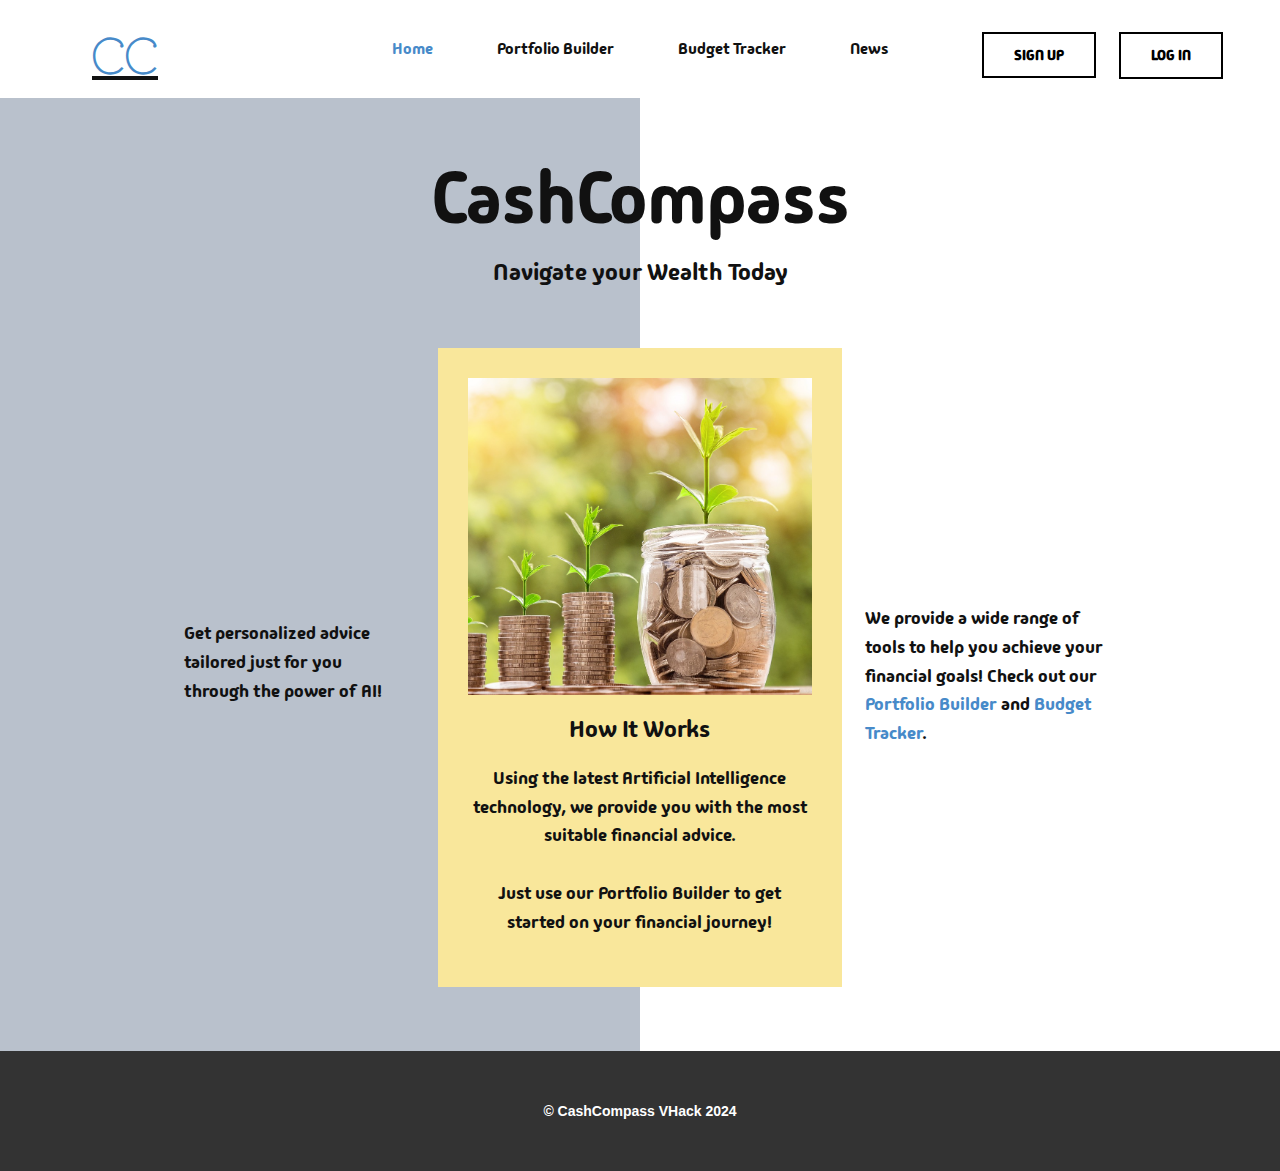
==== commit 7b9aef1b: "Fix a second minor bug" ====
--- a/index.html
+++ b/index.html
@@ -7,7 +7,7 @@
 	<link rel="icon" href="images/favicon.ico">
     <title>Home</title>
     <link rel="stylesheet" href="styles/myPage.css" media="screen">
-<link rel="stylesheet" href="styles/index" media="screen">
+<link rel="stylesheet" href="styles/index.css" media="screen">
     <script class="u-script" type="text/javascript" src="scripts/jquery.js" defer=""></script>
     <script class="u-script" type="text/javascript" src="scripts/myPage.js" defer=""></script>
     
--- a/styles/index.css
+++ b/styles/index.css
@@ -0,0 +1,298 @@
+ .u-section-1 {
+  background-image: none;
+  min-height: 953px;
+}
+
+.u-section-1 .u-shape-1 {
+  width: calc(((100% - 1140px) / 2) + 570px);
+  left: 0;
+  right: auto;
+  background-image: none;
+  top: 0;
+}
+
+.u-section-1 .u-text-1 {
+  font-family: MadimiOne-Regular;
+  margin: 60px auto 0;
+}
+
+.u-section-1 .u-text-2 {
+  font-family: MadimiOne-Regular;
+  margin: 21px auto 0;
+}
+
+.u-section-1 .u-layout-wrap-1 {
+  width: 1009px;
+  margin: 61px auto 60px;
+}
+
+.u-section-1 .u-layout-cell-1 {
+  min-height: 331px;
+}
+
+.u-section-1 .u-container-layout-1 {
+  padding: 0 30px;
+}
+
+.u-section-1 .u-text-3 {
+  font-style: normal;
+  font-family: MadimiOne-Regular;
+  margin: 271px 18px -54px;
+}
+
+.u-section-1 .u-layout-cell-2 {
+  min-height: 306px;
+}
+
+.u-section-1 .u-container-layout-2 {
+  padding: 30px;
+}
+
+.u-section-1 .u-layout-cell-3 {
+  min-height: 615px;
+}
+
+.u-section-1 .u-container-layout-3 {
+  padding: 30px;
+}
+
+.u-section-1 .u-image-1 {
+  height: 317px;
+  object-position: 100% 50%;
+  margin: 0 auto 0 0;
+}
+
+.u-section-1 .u-text-4 {
+  font-family: MadimiOne-Regular;
+  margin: 20px auto 0;
+}
+
+.u-section-1 .u-text-5 {
+  margin-left: 0;
+  margin-top: 20px;
+  margin-right: 0;
+  font-family: MadimiOne-Regular;
+}
+
+.u-section-1 .u-layout-cell-4 {
+  min-height: 339px;
+}
+
+.u-section-1 .u-container-layout-4 {
+  padding: 0 23px;
+}
+
+.u-section-1 .u-text-6 {
+  font-style: normal;
+  font-family: MadimiOne-Regular;
+  margin: 256px 0 -60px;
+}
+
+.u-section-1 .u-btn-1 {
+  background-image: none;
+  padding: 0;
+}
+
+.u-section-1 .u-btn-2 {
+  background-image: none;
+  padding: 0;
+}
+
+.u-section-1 .u-layout-cell-5 {
+  min-height: 299px;
+}
+
+.u-section-1 .u-container-layout-5 {
+  padding: 0 23px;
+}
+
+@media (max-width: 1199px) {
+   .u-section-1 {
+    min-height: 916px;
+  }
+
+  .u-section-1 .u-shape-1 {
+    width: calc(((100% - 940px) / 2) + 470px);
+  }
+
+  .u-section-1 .u-layout-wrap-1 {
+    width: 940px;
+  }
+
+  .u-section-1 .u-layout-cell-1 {
+    min-height: 297px;
+  }
+
+  .u-section-1 .u-text-3 {
+    margin-left: 7px;
+    margin-right: 7px;
+  }
+
+  .u-section-1 .u-layout-cell-2 {
+    min-height: 285px;
+  }
+
+  .u-section-1 .u-layout-cell-3 {
+    min-height: 573px;
+  }
+
+  .u-section-1 .u-image-1 {
+    height: 292px;
+    margin-right: initial;
+    margin-left: initial;
+  }
+
+  .u-section-1 .u-layout-cell-4 {
+    min-height: 297px;
+  }
+
+  .u-section-1 .u-layout-cell-5 {
+    min-height: 275px;
+  }
+}
+
+@media (max-width: 991px) {
+   .u-section-1 {
+    min-height: 628px;
+  }
+
+  .u-section-1 .u-shape-1 {
+    width: calc(((100% - 720px) / 2) + 360px);
+  }
+
+  .u-section-1 .u-layout-wrap-1 {
+    width: 720px;
+  }
+
+  .u-section-1 .u-layout-cell-1 {
+    min-height: 100px;
+  }
+
+  .u-section-1 .u-layout-cell-2 {
+    min-height: 364px;
+  }
+
+  .u-section-1 .u-layout-cell-3 {
+    min-height: 100px;
+  }
+
+  .u-section-1 .u-image-1 {
+    height: 277px;
+    margin-right: initial;
+    margin-left: initial;
+  }
+
+  .u-section-1 .u-layout-cell-4 {
+    min-height: 100px;
+  }
+
+  .u-section-1 .u-layout-cell-5 {
+    min-height: 712px;
+  }
+}
+
+@media (max-width: 767px) {
+   .u-section-1 {
+    min-height: 528px;
+  }
+
+  .u-section-1 .u-shape-1 {
+    width: calc(((100% - 540px) / 2) + 270px);
+  }
+
+  .u-section-1 .u-layout-wrap-1 {
+    width: 540px;
+  }
+
+  .u-section-1 .u-container-layout-1 {
+    padding-top: 10px;
+  }
+
+  .u-section-1 .u-layout-cell-2 {
+    min-height: 546px;
+  }
+
+  .u-section-1 .u-image-1 {
+    height: 480px;
+    margin-right: initial;
+    margin-left: initial;
+  }
+
+  .u-section-1 .u-container-layout-4 {
+    padding-left: 30px;
+    padding-right: 30px;
+  }
+
+  .u-section-1 .u-layout-cell-5 {
+    min-height: 534px;
+  }
+
+  .u-section-1 .u-container-layout-5 {
+    padding-left: 30px;
+    padding-right: 30px;
+  }
+}
+
+@media (max-width: 575px) {
+  .u-section-1 .u-shape-1 {
+    width: calc(((100% - 340px) / 2) + 170px);
+  }
+
+  .u-section-1 .u-layout-wrap-1 {
+    width: 340px;
+  }
+
+  .u-section-1 .u-container-layout-1 {
+    padding-left: 10px;
+    padding-right: 10px;
+  }
+
+  .u-section-1 .u-text-3 {
+    margin-left: 0;
+    margin-right: 0;
+  }
+
+  .u-section-1 .u-layout-cell-2 {
+    min-height: 344px;
+  }
+
+  .u-section-1 .u-container-layout-2 {
+    padding-left: 10px;
+    padding-right: 10px;
+  }
+
+  .u-section-1 .u-container-layout-3 {
+    padding-left: 20px;
+    padding-right: 20px;
+  }
+
+  .u-section-1 .u-image-1 {
+    height: 295px;
+    margin-right: initial;
+    margin-left: initial;
+  }
+
+  .u-section-1 .u-container-layout-4 {
+    padding-left: 10px;
+    padding-right: 10px;
+  }
+
+  .u-section-1 .u-layout-cell-5 {
+    min-height: 336px;
+  }
+
+  .u-section-1 .u-container-layout-5 {
+    padding-left: 10px;
+    padding-right: 10px;
+  }
+}@font-face {
+  font-family: 'MadimiOne-Regular';
+  font-style: normal;
+  font-weight: 400;
+  src: url(fonts/MadimiOne-Regular.ttf);
+}@font-face {
+  font-family: 'GrandifloraOne-Regular';
+  font-style: normal;
+  font-weight: 400;
+  src: url(fonts/GrandifloraOne-Regular.ttf);
+}